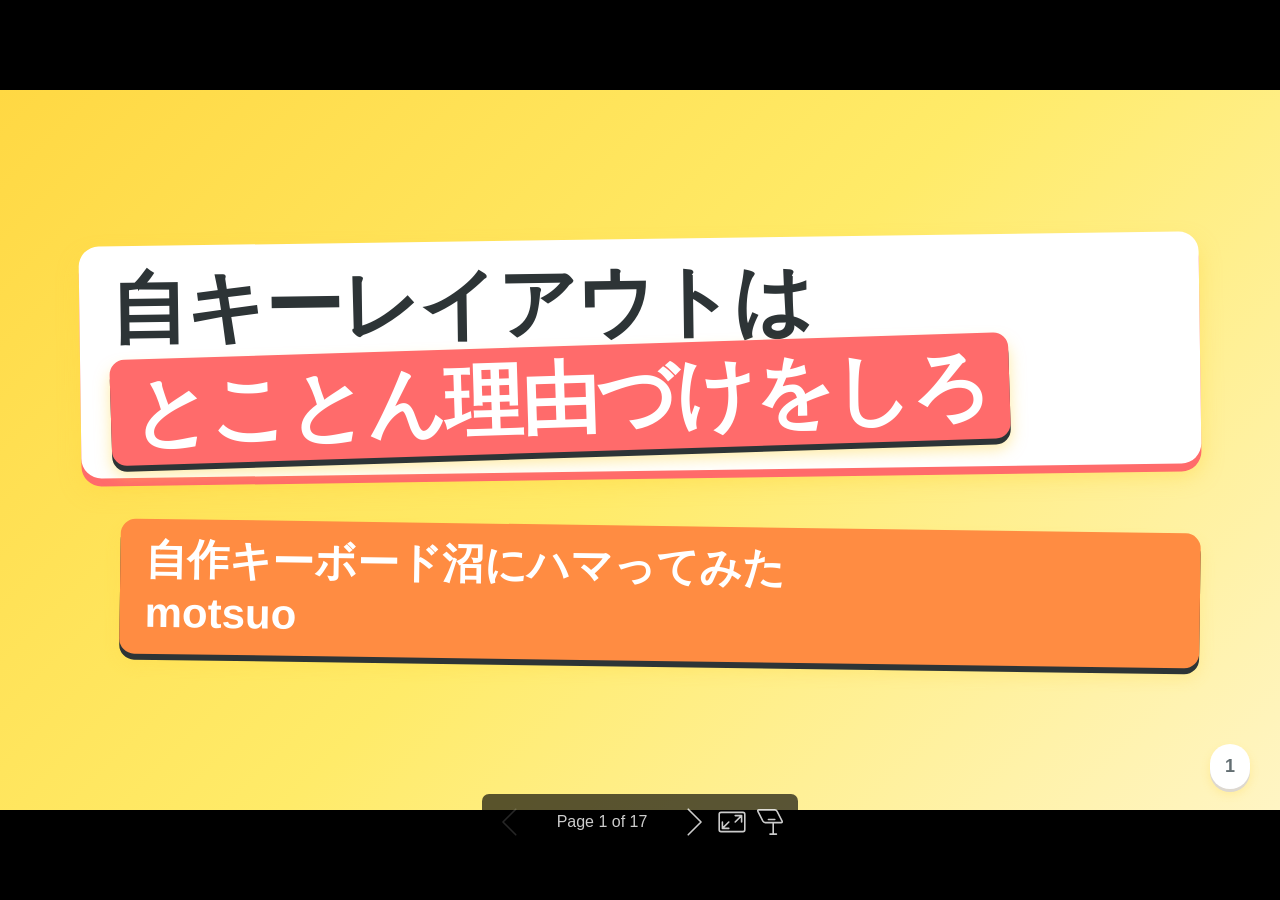
==== src/250806/keyboard.html @ 4c4b286b "Add keyboard presentation with melt transitions - Add keyboard layout presentation with various tran" ====
<!DOCTYPE html><html lang="ja-JP"><head><title>自キーレイアウトは&lt;br/&gt;&lt;span style=&quot;background: var(--color-lego-red); color: white; padding: 10px 20px; border-radius: 15px; box-shadow: 0 6px 0 var(--color-dark), 0 10px 15px var(--shadow-strong); display: inline-block; transform: rotate(-1deg); font-weight: 900;&quot;&gt;とことん理由づけをしろ&lt;/span&gt;</title><meta property="og:title" content="自キーレイアウトは&lt;br/&gt;&lt;span style=&quot;background: var(--color-lego-red); color: white; padding: 10px 20px; border-radius: 15px; box-shadow: 0 6px 0 var(--color-dark), 0 10px 15px var(--shadow-strong); display: inline-block; transform: rotate(-1deg); font-weight: 900;&quot;&gt;とことん理由づけをしろ&lt;/span&gt;"><meta charset="UTF-8"><meta name="viewport" content="width=device-width,height=device-height,initial-scale=1.0"><meta name="apple-mobile-web-app-capable" content="yes"><meta http-equiv="X-UA-Compatible" content="ie=edge"><meta property="og:type" content="website"><meta name="twitter:card" content="summary"><style>@media screen{body[data-bespoke-view=""] .bespoke-marp-parent>.bespoke-marp-osc>button,body[data-bespoke-view=next] .bespoke-marp-parent>.bespoke-marp-osc>button,body[data-bespoke-view=presenter] .bespoke-marp-presenter-container .bespoke-marp-presenter-info-container button,body[data-bespoke-view=presenter] .bespoke-marp-presenter-container .bespoke-marp-presenter-note-container button{appearance:none;background-color:initial;border:0;color:inherit;cursor:pointer;font-size:inherit;opacity:.8;outline:none;padding:0;transition:opacity .2s linear;-webkit-tap-highlight-color:transparent}body[data-bespoke-view=""] .bespoke-marp-parent>.bespoke-marp-osc>button:disabled,body[data-bespoke-view=next] .bespoke-marp-parent>.bespoke-marp-osc>button:disabled,body[data-bespoke-view=presenter] .bespoke-marp-presenter-container .bespoke-marp-presenter-info-container button:disabled,body[data-bespoke-view=presenter] .bespoke-marp-presenter-container .bespoke-marp-presenter-note-container button:disabled{cursor:not-allowed;opacity:.15!important}body[data-bespoke-view=""] .bespoke-marp-parent>.bespoke-marp-osc>button:hover,body[data-bespoke-view=next] .bespoke-marp-parent>.bespoke-marp-osc>button:hover,body[data-bespoke-view=presenter] .bespoke-marp-presenter-container .bespoke-marp-presenter-info-container button:hover,body[data-bespoke-view=presenter] .bespoke-marp-presenter-container .bespoke-marp-presenter-note-container button:hover{opacity:1}body[data-bespoke-view=""] .bespoke-marp-parent>.bespoke-marp-osc>button:hover:active,body[data-bespoke-view=next] .bespoke-marp-parent>.bespoke-marp-osc>button:hover:active,body[data-bespoke-view=presenter] .bespoke-marp-presenter-container .bespoke-marp-presenter-info-container button:hover:active,body[data-bespoke-view=presenter] .bespoke-marp-presenter-container .bespoke-marp-presenter-note-container button:hover:active{opacity:.6}body[data-bespoke-view=""] .bespoke-marp-parent>.bespoke-marp-osc>button:hover:not(:disabled),body[data-bespoke-view=next] .bespoke-marp-parent>.bespoke-marp-osc>button:hover:not(:disabled),body[data-bespoke-view=presenter] .bespoke-marp-presenter-container .bespoke-marp-presenter-info-container button:hover:not(:disabled),body[data-bespoke-view=presenter] .bespoke-marp-presenter-container .bespoke-marp-presenter-note-container button:hover:not(:disabled){transition:none}body[data-bespoke-view=""] .bespoke-marp-parent>.bespoke-marp-osc>button[data-bespoke-marp-osc=prev],body[data-bespoke-view=next] .bespoke-marp-parent>.bespoke-marp-osc>button[data-bespoke-marp-osc=prev],body[data-bespoke-view=presenter] .bespoke-marp-presenter-container .bespoke-marp-presenter-info-container button.bespoke-marp-presenter-info-page-prev{background:#0000 url("[data-uri]") no-repeat 50%;background-size:contain;overflow:hidden;text-indent:100%;white-space:nowrap}body[data-bespoke-view=""] .bespoke-marp-parent>.bespoke-marp-osc>button[data-bespoke-marp-osc=next],body[data-bespoke-view=next] .bespoke-marp-parent>.bespoke-marp-osc>button[data-bespoke-marp-osc=next],body[data-bespoke-view=presenter] .bespoke-marp-presenter-container .bespoke-marp-presenter-info-container button.bespoke-marp-presenter-info-page-next{background:#0000 url("[data-uri]") no-repeat 50%;background-size:contain;overflow:hidden;text-indent:100%;white-space:nowrap}body[data-bespoke-view=""] .bespoke-marp-parent>.bespoke-marp-osc>button[data-bespoke-marp-osc=fullscreen],body[data-bespoke-view=next] .bespoke-marp-parent>.bespoke-marp-osc>button[data-bespoke-marp-osc=fullscreen]{background:#0000 url("[data-uri]") no-repeat 50%;background-size:contain;overflow:hidden;text-indent:100%;white-space:nowrap}body[data-bespoke-view=""] .bespoke-marp-parent>.bespoke-marp-osc>button.exit[data-bespoke-marp-osc=fullscreen],body[data-bespoke-view=next] .bespoke-marp-parent>.bespoke-marp-osc>button.exit[data-bespoke-marp-osc=fullscreen]{background-image:url("[data-uri]")}body[data-bespoke-view=""] .bespoke-marp-parent>.bespoke-marp-osc>button[data-bespoke-marp-osc=presenter],body[data-bespoke-view=next] .bespoke-marp-parent>.bespoke-marp-osc>button[data-bespoke-marp-osc=presenter]{background:#0000 url("[data-uri]") no-repeat 50%;background-size:contain;overflow:hidden;text-indent:100%;white-space:nowrap}body[data-bespoke-view=presenter] .bespoke-marp-presenter-container .bespoke-marp-presenter-note-container button.bespoke-marp-presenter-note-bigger{background:#0000 url("[data-uri]") no-repeat 50%;background-size:contain;overflow:hidden;text-indent:100%;white-space:nowrap}body[data-bespoke-view=presenter] .bespoke-marp-presenter-container .bespoke-marp-presenter-note-container button.bespoke-marp-presenter-note-smaller{background:#0000 url("[data-uri]") no-repeat 50%;background-size:contain;overflow:hidden;text-indent:100%;white-space:nowrap}}@keyframes __bespoke_marp_transition_reduced_outgoing__{0%{opacity:1}to{opacity:0}}@keyframes __bespoke_marp_transition_reduced_incoming__{0%{mix-blend-mode:plus-lighter;opacity:0}to{mix-blend-mode:plus-lighter;opacity:1}}.bespoke-marp-note,.bespoke-marp-osc,.bespoke-progress-parent{display:none;transition:none}@media screen{::view-transition-group(*){animation-duration:var(--marp-bespoke-transition-animation-duration,.5s);animation-timing-function:ease}::view-transition-new(*),::view-transition-old(*){animation-delay:0s;animation-direction:var(--marp-bespoke-transition-animation-direction,normal);animation-duration:var(--marp-bespoke-transition-animation-duration,.5s);animation-fill-mode:both;animation-name:var(--marp-bespoke-transition-animation-name,var(--marp-bespoke-transition-animation-name-fallback,__bespoke_marp_transition_no_animation__));mix-blend-mode:normal}::view-transition-old(*){--marp-bespoke-transition-animation-name-fallback:__bespoke_marp_transition_reduced_outgoing__;animation-timing-function:ease}::view-transition-new(*){--marp-bespoke-transition-animation-name-fallback:__bespoke_marp_transition_reduced_incoming__;animation-timing-function:ease}::view-transition-new(root),::view-transition-old(root){animation-timing-function:linear}::view-transition-new(__bespoke_marp_transition_osc__),::view-transition-old(__bespoke_marp_transition_osc__){animation-duration:0s!important;animation-name:__bespoke_marp_transition_osc__!important}::view-transition-new(__bespoke_marp_transition_osc__){opacity:0!important}.bespoke-marp-transition-warming-up::view-transition-group(*),.bespoke-marp-transition-warming-up::view-transition-new(*),.bespoke-marp-transition-warming-up::view-transition-old(*){animation-play-state:paused!important}body,html{height:100%;margin:0}body{background:#000;overflow:hidden}svg.bespoke-marp-slide{content-visibility:hidden;opacity:0;pointer-events:none;z-index:-1}svg.bespoke-marp-slide:not(.bespoke-marp-active) *{view-transition-name:none!important}svg.bespoke-marp-slide.bespoke-marp-active{content-visibility:visible;opacity:1;pointer-events:auto;z-index:0}svg.bespoke-marp-slide.bespoke-marp-active.bespoke-marp-active-ready *{animation-name:__bespoke_marp__!important}@supports not (content-visibility:hidden){svg.bespoke-marp-slide[data-bespoke-marp-load=hideable]{display:none}svg.bespoke-marp-slide[data-bespoke-marp-load=hideable].bespoke-marp-active{display:block}}}@media screen and (prefers-reduced-motion:reduce){svg.bespoke-marp-slide *{view-transition-name:none!important}}@media screen{[data-bespoke-marp-fragment=inactive]{visibility:hidden}body[data-bespoke-view=""] .bespoke-marp-parent,body[data-bespoke-view=next] .bespoke-marp-parent{inset:0;position:absolute}body[data-bespoke-view=""] .bespoke-marp-parent>.bespoke-marp-osc,body[data-bespoke-view=next] .bespoke-marp-parent>.bespoke-marp-osc{background:#000000a6;border-radius:7px;bottom:50px;color:#fff;contain:paint;display:block;font-family:Helvetica,Arial,sans-serif;font-size:16px;left:50%;line-height:0;opacity:1;padding:12px;position:absolute;touch-action:manipulation;transform:translateX(-50%);transition:opacity .2s linear;-webkit-user-select:none;user-select:none;white-space:nowrap;will-change:transform;z-index:1;view-transition-name:__bespoke_marp_transition_osc__}body[data-bespoke-view=""] .bespoke-marp-parent>.bespoke-marp-osc>*,body[data-bespoke-view=next] .bespoke-marp-parent>.bespoke-marp-osc>*{margin-left:6px}body[data-bespoke-view=""] .bespoke-marp-parent>.bespoke-marp-osc>:first-child,body[data-bespoke-view=next] .bespoke-marp-parent>.bespoke-marp-osc>:first-child{margin-left:0}body[data-bespoke-view=""] .bespoke-marp-parent>.bespoke-marp-osc>span,body[data-bespoke-view=next] .bespoke-marp-parent>.bespoke-marp-osc>span{opacity:.8}body[data-bespoke-view=""] .bespoke-marp-parent>.bespoke-marp-osc>span[data-bespoke-marp-osc=page],body[data-bespoke-view=next] .bespoke-marp-parent>.bespoke-marp-osc>span[data-bespoke-marp-osc=page]{display:inline-block;min-width:140px;text-align:center}body[data-bespoke-view=""] .bespoke-marp-parent>.bespoke-marp-osc>button[data-bespoke-marp-osc=fullscreen],body[data-bespoke-view=""] .bespoke-marp-parent>.bespoke-marp-osc>button[data-bespoke-marp-osc=next],body[data-bespoke-view=""] .bespoke-marp-parent>.bespoke-marp-osc>button[data-bespoke-marp-osc=presenter],body[data-bespoke-view=""] .bespoke-marp-parent>.bespoke-marp-osc>button[data-bespoke-marp-osc=prev],body[data-bespoke-view=next] .bespoke-marp-parent>.bespoke-marp-osc>button[data-bespoke-marp-osc=fullscreen],body[data-bespoke-view=next] .bespoke-marp-parent>.bespoke-marp-osc>button[data-bespoke-marp-osc=next],body[data-bespoke-view=next] .bespoke-marp-parent>.bespoke-marp-osc>button[data-bespoke-marp-osc=presenter],body[data-bespoke-view=next] .bespoke-marp-parent>.bespoke-marp-osc>button[data-bespoke-marp-osc=prev]{height:32px;line-height:32px;width:32px}body[data-bespoke-view=""] .bespoke-marp-parent.bespoke-marp-inactive,body[data-bespoke-view=next] .bespoke-marp-parent.bespoke-marp-inactive{cursor:none}body[data-bespoke-view=""] .bespoke-marp-parent.bespoke-marp-inactive>.bespoke-marp-osc,body[data-bespoke-view=next] .bespoke-marp-parent.bespoke-marp-inactive>.bespoke-marp-osc{opacity:0;pointer-events:none}body[data-bespoke-view=""] svg.bespoke-marp-slide,body[data-bespoke-view=next] svg.bespoke-marp-slide{height:100%;left:0;position:absolute;top:0;width:100%}body[data-bespoke-view=""] .bespoke-progress-parent{background:#222;display:flex;height:5px;width:100%}body[data-bespoke-view=""] .bespoke-progress-parent+.bespoke-marp-parent{top:5px}body[data-bespoke-view=""] .bespoke-progress-parent .bespoke-progress-bar{background:#0288d1;flex:0 0 0;transition:flex-basis .2s cubic-bezier(0,1,1,1)}body[data-bespoke-view=next]{background:#0000}body[data-bespoke-view=presenter]{background:#161616}body[data-bespoke-view=presenter] .bespoke-marp-presenter-container{display:grid;font-family:Helvetica,Arial,sans-serif;grid-template:"current dragbar next" minmax(140px,1fr) "current dragbar note" 2fr "info    dragbar note" 3em;grid-template-columns:minmax(3px,var(--bespoke-marp-presenter-split-ratio,66%)) 0 minmax(3px,1fr);height:100%;left:0;position:absolute;top:0;width:100%}body[data-bespoke-view=presenter] .bespoke-marp-presenter-container .bespoke-marp-parent{grid-area:current;overflow:hidden;position:relative}body[data-bespoke-view=presenter] .bespoke-marp-presenter-container .bespoke-marp-parent svg.bespoke-marp-slide{height:calc(100% - 40px);left:20px;pointer-events:none;position:absolute;top:20px;-webkit-user-select:none;user-select:none;width:calc(100% - 40px)}body[data-bespoke-view=presenter] .bespoke-marp-presenter-container .bespoke-marp-parent svg.bespoke-marp-slide.bespoke-marp-active{filter:drop-shadow(0 3px 10px rgba(0,0,0,.5))}body[data-bespoke-view=presenter] .bespoke-marp-presenter-container .bespoke-marp-presenter-dragbar-container{background:#0288d1;cursor:col-resize;grid-area:dragbar;margin-left:-3px;opacity:0;position:relative;transition:opacity .4s linear .1s;width:6px;z-index:10}body[data-bespoke-view=presenter] .bespoke-marp-presenter-container .bespoke-marp-presenter-dragbar-container:hover{opacity:1}body[data-bespoke-view=presenter] .bespoke-marp-presenter-container .bespoke-marp-presenter-dragbar-container.active{opacity:1;transition-delay:0s}body[data-bespoke-view=presenter] .bespoke-marp-presenter-container .bespoke-marp-presenter-next-container{background:#222;cursor:pointer;display:none;grid-area:next;overflow:hidden;position:relative}body[data-bespoke-view=presenter] .bespoke-marp-presenter-container .bespoke-marp-presenter-next-container.active{display:block}body[data-bespoke-view=presenter] .bespoke-marp-presenter-container .bespoke-marp-presenter-next-container iframe.bespoke-marp-presenter-next{background:#0000;border:0;display:block;filter:drop-shadow(0 3px 10px rgba(0,0,0,.5));height:calc(100% - 40px);left:20px;pointer-events:none;position:absolute;top:20px;-webkit-user-select:none;user-select:none;width:calc(100% - 40px)}body[data-bespoke-view=presenter] .bespoke-marp-presenter-container .bespoke-marp-presenter-note-container{background:#222;color:#eee;grid-area:note;position:relative;z-index:1}body[data-bespoke-view=presenter] .bespoke-marp-presenter-container .bespoke-marp-presenter-note-container button{height:1.5em;line-height:1.5em;width:1.5em}body[data-bespoke-view=presenter] .bespoke-marp-presenter-container .bespoke-marp-presenter-note-container .bespoke-marp-presenter-note-wrapper{display:block;inset:0;position:absolute}body[data-bespoke-view=presenter] .bespoke-marp-presenter-container .bespoke-marp-presenter-note-container .bespoke-marp-presenter-note-buttons{background:#000000a6;border-radius:4px;bottom:0;display:flex;gap:4px;margin:12px;opacity:0;padding:6px;pointer-events:none;position:absolute;right:0;transition:opacity .2s linear}body[data-bespoke-view=presenter] .bespoke-marp-presenter-container .bespoke-marp-presenter-note-container .bespoke-marp-presenter-note-buttons:focus-within,body[data-bespoke-view=presenter] .bespoke-marp-presenter-container .bespoke-marp-presenter-note-container .bespoke-marp-presenter-note-wrapper:focus-within+.bespoke-marp-presenter-note-buttons,body[data-bespoke-view=presenter] .bespoke-marp-presenter-container .bespoke-marp-presenter-note-container:hover .bespoke-marp-presenter-note-buttons{opacity:1;pointer-events:auto}body[data-bespoke-view=presenter] .bespoke-marp-presenter-container .bespoke-marp-presenter-note-container .bespoke-marp-note{box-sizing:border-box;font-size:calc(1.1em*var(--bespoke-marp-note-font-scale, 1));height:calc(100% - 40px);margin:20px;overflow:auto;padding-right:3px;white-space:pre-wrap;width:calc(100% - 40px);word-wrap:break-word;scrollbar-color:#eeeeee80 #0000;scrollbar-width:thin}body[data-bespoke-view=presenter] .bespoke-marp-presenter-container .bespoke-marp-presenter-note-container .bespoke-marp-note::-webkit-scrollbar{width:6px}body[data-bespoke-view=presenter] .bespoke-marp-presenter-container .bespoke-marp-presenter-note-container .bespoke-marp-note::-webkit-scrollbar-track{background:#0000}body[data-bespoke-view=presenter] .bespoke-marp-presenter-container .bespoke-marp-presenter-note-container .bespoke-marp-note::-webkit-scrollbar-thumb{background:#eeeeee80;border-radius:6px}body[data-bespoke-view=presenter] .bespoke-marp-presenter-container .bespoke-marp-presenter-note-container .bespoke-marp-note:empty{pointer-events:none}body[data-bespoke-view=presenter] .bespoke-marp-presenter-container .bespoke-marp-presenter-note-container .bespoke-marp-note.active{display:block}body[data-bespoke-view=presenter] .bespoke-marp-presenter-container .bespoke-marp-presenter-note-container .bespoke-marp-note p:first-child{margin-top:0}body[data-bespoke-view=presenter] .bespoke-marp-presenter-container .bespoke-marp-presenter-note-container .bespoke-marp-note p:last-child{margin-bottom:0}body[data-bespoke-view=presenter] .bespoke-marp-presenter-container .bespoke-marp-presenter-info-container{align-items:center;box-sizing:border-box;color:#eee;display:flex;flex-wrap:nowrap;grid-area:info;justify-content:center;overflow:hidden;padding:0 10px}body[data-bespoke-view=presenter] .bespoke-marp-presenter-container .bespoke-marp-presenter-info-container .bespoke-marp-presenter-info-page,body[data-bespoke-view=presenter] .bespoke-marp-presenter-container .bespoke-marp-presenter-info-container .bespoke-marp-presenter-info-time,body[data-bespoke-view=presenter] .bespoke-marp-presenter-container .bespoke-marp-presenter-info-container .bespoke-marp-presenter-info-timer{box-sizing:border-box;display:block;padding:0 10px;white-space:nowrap;width:100%}body[data-bespoke-view=presenter] .bespoke-marp-presenter-container .bespoke-marp-presenter-info-container button{height:1.5em;line-height:1.5em;width:1.5em}body[data-bespoke-view=presenter] .bespoke-marp-presenter-container .bespoke-marp-presenter-info-container .bespoke-marp-presenter-info-page{order:2;text-align:center}body[data-bespoke-view=presenter] .bespoke-marp-presenter-container .bespoke-marp-presenter-info-container .bespoke-marp-presenter-info-page .bespoke-marp-presenter-info-page-text{display:inline-block;min-width:120px;text-align:center}body[data-bespoke-view=presenter] .bespoke-marp-presenter-container .bespoke-marp-presenter-info-container .bespoke-marp-presenter-info-time{color:#999;order:1;text-align:left}body[data-bespoke-view=presenter] .bespoke-marp-presenter-container .bespoke-marp-presenter-info-container .bespoke-marp-presenter-info-timer{color:#999;order:3;text-align:right}body[data-bespoke-view=presenter] .bespoke-marp-presenter-container .bespoke-marp-presenter-info-container .bespoke-marp-presenter-info-timer:hover{cursor:pointer}}@media print{.bespoke-marp-presenter-info-container,.bespoke-marp-presenter-next-container,.bespoke-marp-presenter-note-container{display:none}}</style><style>@keyframes marp-incoming-transition-__builtin__melt{0%{clip-path:polygon(100% -50%,0 -50%,0 0,1.56% -.29%,3.13% -1.22%,4.69% -2.51%,6.25% -3.65%,7.81% -4.44%,9.38% -4.94%,10.94% -5.19%,12.5% -5.28%,12.5% -5.28%,14.06% -5.19%,15.63% -4.92%,17.19% -4.31%,18.75% -3.22%,20.31% -1.78%,21.88% -.67%,23.44% -.14%,25% 0,25% 0,26.56% -.32%,28.13% -1.4%,29.69% -3.46%,31.25% -6.39%,32.81% -9.32%,34.38% -11.38%,35.94% -12.46%,37.5% -12.78%,37.5% -12.78%,39.06% -12.47%,40.63% -11.5%,42.19% -9.76%,43.75% -7.32%,45.31% -4.53%,46.88% -2.07%,48.44% -.5%,50% 0,50% 0,51.56% -.67%,53.13% -3.18%,54.69% -7.19%,56.25% -10.49%,57.81% -12.53%,59.38% -13.69%,60.94% -14.28%,62.5% -14.44%,62.5% -14.44%,64.06% -14.28%,65.63% -13.69%,67.19% -12.51%,68.75% -10.43%,70.31% -7.04%,71.88% -3.03%,73.44% -.61%,75% 0,75% 0,76.56% -.14%,78.13% -.62%,79.69% -1.42%,81.25% -2.28%,82.81% -2.93%,84.38% -3.33%,85.94% -3.56%,87.5% -3.61%,87.5% -3.61%,89.06% -3.56%,90.63% -3.37%,92.19% -3.06%,93.75% -2.61%,95.31% -2.01%,96.88% -1.29%,98.44% -.51%,100% 0);opacity:.8}30%{animation-timing-function:ease-out;opacity:1}to{clip-path:polygon(100% -50%,0 -50%,0 100%,1.56% 104.1%,3.13% 117.13%,4.69% 135.17%,6.25% 151.1%,7.81% 162.29%,9.38% 169.21%,10.94% 172.82%,12.5% 173.89%,12.5% 173.89%,14.06% 173.05%,15.63% 170.01%,17.19% 163.62%,18.75% 152.2%,20.31% 136.8%,21.88% 125.05%,23.44% 119.5%,25% 118.06%,25% 118.06%,26.56% 118.32%,28.13% 119.24%,29.69% 120.99%,31.25% 123.47%,32.81% 125.95%,34.38% 127.7%,35.94% 128.62%,37.5% 128.89%,37.5% 128.89%,39.06% 128.31%,40.63% 126.43%,42.19% 123.07%,43.75% 118.33%,45.31% 112.93%,46.88% 108.16%,48.44% 105.14%,50% 104.17%,50% 104.17%,51.56% 106.55%,53.13% 115.67%,54.69% 130.19%,56.25% 142.09%,57.81% 149.48%,59.38% 153.69%,60.94% 155.79%,62.5% 156.39%,62.5% 156.39%,64.06% 156.07%,65.63% 154.98%,67.19% 152.75%,68.75% 148.82%,70.31% 142.45%,71.88% 134.87%,73.44% 130.33%,75% 129.17%,75% 129.17%,76.56% 133.7%,78.13% 149.12%,79.69% 174.71%,81.25% 202.03%,82.81% 222.99%,84.38% 236.17%,85.94% 243%,87.5% 245%,87.5% 245%,89.06% 242.66%,90.63% 235.41%,92.19% 222.89%,93.75% 204.82%,95.31% 181.05%,96.88% 152.08%,98.44% 120.6%,100% 100%)}}@keyframes marp-incoming-transition-backward-__builtin__melt{0%{clip-path:polygon(100% 150%,0 150%,0 100%,1.56% 100.29%,3.13% 101.22%,4.69% 102.51%,6.25% 103.65%,7.81% 104.44%,9.38% 104.94%,10.94% 105.19%,12.5% 105.28%,12.5% 105.28%,14.06% 105.19%,15.63% 104.92%,17.19% 104.31%,18.75% 103.22%,20.31% 101.78%,21.88% 100.67%,23.44% 100.14%,25% 100%,25% 100%,26.56% 100.32%,28.13% 101.4%,29.69% 103.46%,31.25% 106.39%,32.81% 109.32%,34.38% 111.38%,35.94% 112.46%,37.5% 112.78%,37.5% 112.78%,39.06% 112.47%,40.63% 111.5%,42.19% 109.76%,43.75% 107.32%,45.31% 104.53%,46.88% 102.07%,48.44% 100.5%,50% 100%,50% 100%,51.56% 100.67%,53.13% 103.18%,54.69% 107.19%,56.25% 110.49%,57.81% 112.53%,59.38% 113.69%,60.94% 114.28%,62.5% 114.44%,62.5% 114.44%,64.06% 114.28%,65.63% 113.69%,67.19% 112.51%,68.75% 110.43%,70.31% 107.04%,71.88% 103.03%,73.44% 100.61%,75% 100%,75% 100%,76.56% 100.14%,78.13% 100.63%,79.69% 101.42%,81.25% 102.28%,82.81% 102.93%,84.38% 103.33%,85.94% 103.56%,87.5% 103.61%,87.5% 103.61%,89.06% 103.56%,90.63% 103.38%,92.19% 103.06%,93.75% 102.61%,95.31% 102.01%,96.88% 101.29%,98.44% 100.51%,100% 100%);opacity:.8}30%{animation-timing-function:ease-out;opacity:1}to{clip-path:polygon(100% 150%,0 150%,0 0,1.56% -4.1%,3.13% -17.13%,4.69% -35.17%,6.25% -51.1%,7.81% -62.29%,9.38% -69.21%,10.94% -72.82%,12.5% -73.89%,12.5% -73.89%,14.06% -73.05%,15.63% -70.01%,17.19% -63.62%,18.75% -52.2%,20.31% -36.8%,21.88% -25.05%,23.44% -19.5%,25% -18.06%,25% -18.06%,26.56% -18.32%,28.13% -19.24%,29.69% -20.99%,31.25% -23.47%,32.81% -25.95%,34.38% -27.7%,35.94% -28.62%,37.5% -28.89%,37.5% -28.89%,39.06% -28.31%,40.63% -26.43%,42.19% -23.07%,43.75% -18.33%,45.31% -12.93%,46.88% -8.16%,48.44% -5.14%,50% -4.17%,50% -4.17%,51.56% -6.55%,53.13% -15.67%,54.69% -30.19%,56.25% -42.09%,57.81% -49.48%,59.38% -53.69%,60.94% -55.79%,62.5% -56.39%,62.5% -56.39%,64.06% -56.07%,65.63% -54.98%,67.19% -52.75%,68.75% -48.82%,70.31% -42.45%,71.88% -34.87%,73.44% -30.33%,75% -29.17%,75% -29.17%,76.56% -33.7%,78.13% -49.12%,79.69% -74.71%,81.25% -102.03%,82.81% -122.99%,84.38% -136.17%,85.94% -143%,87.5% -145%,87.5% -145%,89.06% -142.66%,90.63% -135.41%,92.19% -122.89%,93.75% -104.82%,95.31% -81.05%,96.88% -52.08%,98.44% -20.6%,100% 0)}}@keyframes marp-outgoing-transition-__builtin__fade{0%{opacity:1}to{opacity:0}}@keyframes marp-incoming-transition-__builtin__fade{0%{mix-blend-mode:plus-lighter;opacity:0}to{mix-blend-mode:plus-lighter;opacity:1}}@keyframes marp-incoming-transition-__builtin__slide{0%{animation-timing-function:ease-in-out;transform:translateX(calc(var(--marp-transition-direction, 1)*100vw))}}@keyframes marp-outgoing-transition-__builtin__slide{0%{animation-timing-function:ease-in-out;transform:translateX(0)}to{transform:translateX(calc(var(--marp-transition-direction, 1)*-100vw))}}@keyframes marp-incoming-transition-__builtin__zoom{0%{animation-timing-function:ease-out;opacity:0;transform:scale(0)}}@keyframes marp-incoming-transition-backward-__builtin__zoom{0%{z-index:-1}to{z-index:-1}}@keyframes marp-outgoing-transition-backward-__builtin__zoom{0%{animation-timing-function:ease-in;transform:none}to{opacity:0;transform:scale(0)}}@keyframes marp-incoming-transition-__builtin__explode{0%{z-index:-1}to{z-index:-1}}@keyframes marp-outgoing-transition-__builtin__explode{0%{animation-timing-function:ease-out}to{opacity:0;transform:scale(1.2)}}@keyframes marp-incoming-transition-backward-__builtin__explode{0%{animation-timing-function:ease-out;opacity:0;transform:scale(1.2)}}@keyframes marp-outgoing-transition-backward-__builtin__explode{}@keyframes marp-incoming-transition-__builtin__wipe{0%{mask-image:linear-gradient(90deg,#0000 100vw,#000 110vw,#000);mask-position:left top;mask-size:210vw 100vh}to{mask-image:linear-gradient(90deg,#0000 100vw,#000 110vw,#000);mask-position:right top;mask-size:210vw 100vh}}@keyframes marp-incoming-transition-backward-__builtin__wipe{0%{mask-image:linear-gradient(270deg,#0000 100vw,#000 110vw,#000);mask-position:right top;mask-size:210vw 100vh}to{mask-image:linear-gradient(270deg,#0000 100vw,#000 110vw,#000);mask-position:left top;mask-size:210vw 100vh}}</style><style>div#\:\$p > svg > foreignObject > section{width:1280px;height:720px;box-sizing:border-box;overflow:hidden;position:relative;scroll-snap-align:center center;-webkit-text-size-adjust:100%;text-size-adjust:100%}div#\:\$p > svg > foreignObject > section::after{bottom:0;content:attr(data-marpit-pagination);padding:inherit;pointer-events:none;position:absolute;right:0}div#\:\$p > svg > foreignObject > section:not([data-marpit-pagination])::after{display:none}div#\:\$p > svg > foreignObject > section :is(h1, marp-h1){font-size:2em;margin-block:0.67em}div#\:\$p > svg > foreignObject > section video::-webkit-media-controls{will-change:transform}@page {size:1280px 720px;margin:0}@media print{html, body{background-color:#fff;margin:0;page-break-inside:avoid;break-inside:avoid-page}div#\:\$p > svg > foreignObject > section{page-break-before:always;break-before:page}div#\:\$p > svg > foreignObject > section, div#\:\$p > svg > foreignObject > section *{-webkit-print-color-adjust:exact!important;animation-delay:0s!important;animation-duration:0s!important;color-adjust:exact!important;print-color-adjust:exact!important;transition:none!important}div#\:\$p > svg[data-marpit-svg]{display:block;height:100vh;width:100vw}}/*!
 * Marp default theme.
 *
 * @theme default
 * @author Yuki Hattori
 *
 * @auto-scaling true
 * @size 16:9 1280px 720px
 * @size 4:3 960px 720px
 */div#\:\$p > svg > foreignObject > section{--base-size-4:calc(var(--marpit-root-font-size, 1rem) * 0.25);--base-size-8:calc(var(--marpit-root-font-size, 1rem) * 0.5);--base-size-16:calc(var(--marpit-root-font-size, 1rem) * 1);--base-size-24:calc(var(--marpit-root-font-size, 1rem) * 1.5);--base-size-40:calc(var(--marpit-root-font-size, 1rem) * 2.5);--base-text-weight-normal:400;--base-text-weight-medium:500;--base-text-weight-semibold:600;--fontStack-monospace:ui-monospace, SFMono-Regular, SF Mono, Menlo, Consolas, Liberation Mono, monospace;--fgColor-accent:Highlight;}div#\:\$p > svg > foreignObject > section [data-theme=light],div#\:\$p > svg > foreignObject > section{color-scheme:light;--focus-outlineColor:#0969da;--fgColor-default:#1f2328;--fgColor-muted:#59636e;--fgColor-accent:#0969da;--fgColor-success:#1a7f37;--fgColor-attention:#9a6700;--fgColor-danger:#d1242f;--fgColor-done:#8250df;--bgColor-default:#fff;--bgColor-muted:#f6f8fa;--bgColor-neutral-muted:#818b981f;--bgColor-attention-muted:#fff8c5;--borderColor-default:#d1d9e0;--borderColor-muted:#d1d9e0b3;--borderColor-neutral-muted:#d1d9e0b3;--borderColor-accent-emphasis:#0969da;--borderColor-success-emphasis:#1a7f37;--borderColor-attention-emphasis:#9a6700;--borderColor-danger-emphasis:#cf222e;--borderColor-done-emphasis:#8250df;--color-prettylights-syntax-comment:#59636e;--color-prettylights-syntax-constant:#0550ae;--color-prettylights-syntax-constant-other-reference-link:#0a3069;--color-prettylights-syntax-entity:#6639ba;--color-prettylights-syntax-storage-modifier-import:#1f2328;--color-prettylights-syntax-entity-tag:#0550ae;--color-prettylights-syntax-keyword:#cf222e;--color-prettylights-syntax-string:#0a3069;--color-prettylights-syntax-variable:#953800;--color-prettylights-syntax-brackethighlighter-unmatched:#82071e;--color-prettylights-syntax-brackethighlighter-angle:#59636e;--color-prettylights-syntax-invalid-illegal-text:#f6f8fa;--color-prettylights-syntax-invalid-illegal-bg:#82071e;--color-prettylights-syntax-carriage-return-text:#f6f8fa;--color-prettylights-syntax-carriage-return-bg:#cf222e;--color-prettylights-syntax-string-regexp:#116329;--color-prettylights-syntax-markup-list:#3b2300;--color-prettylights-syntax-markup-heading:#0550ae;--color-prettylights-syntax-markup-italic:#1f2328;--color-prettylights-syntax-markup-bold:#1f2328;--color-prettylights-syntax-markup-deleted-text:#82071e;--color-prettylights-syntax-markup-deleted-bg:#ffebe9;--color-prettylights-syntax-markup-inserted-text:#116329;--color-prettylights-syntax-markup-inserted-bg:#dafbe1;--color-prettylights-syntax-markup-changed-text:#953800;--color-prettylights-syntax-markup-changed-bg:#ffd8b5;--color-prettylights-syntax-markup-ignored-text:#d1d9e0;--color-prettylights-syntax-markup-ignored-bg:#0550ae;--color-prettylights-syntax-meta-diff-range:#8250df;--color-prettylights-syntax-sublimelinter-gutter-mark:#818b98;}div#\:\$p > svg > foreignObject > section [data-theme=dark],div#\:\$p > svg > foreignObject > section:where(.invert){color-scheme:dark;--focus-outlineColor:#1f6feb;--fgColor-default:#f0f6fc;--fgColor-muted:#9198a1;--fgColor-accent:#4493f8;--fgColor-success:#3fb950;--fgColor-attention:#d29922;--fgColor-danger:#f85149;--fgColor-done:#ab7df8;--bgColor-default:#0d1117;--bgColor-muted:#151b23;--bgColor-neutral-muted:#656c7633;--bgColor-attention-muted:#bb800926;--borderColor-default:#3d444d;--borderColor-muted:#3d444db3;--borderColor-neutral-muted:#3d444db3;--borderColor-accent-emphasis:#1f6feb;--borderColor-success-emphasis:#238636;--borderColor-attention-emphasis:#9e6a03;--borderColor-danger-emphasis:#da3633;--borderColor-done-emphasis:#8957e5;--color-prettylights-syntax-comment:#9198a1;--color-prettylights-syntax-constant:#79c0ff;--color-prettylights-syntax-constant-other-reference-link:#a5d6ff;--color-prettylights-syntax-entity:#d2a8ff;--color-prettylights-syntax-storage-modifier-import:#f0f6fc;--color-prettylights-syntax-entity-tag:#7ee787;--color-prettylights-syntax-keyword:#ff7b72;--color-prettylights-syntax-string:#a5d6ff;--color-prettylights-syntax-variable:#ffa657;--color-prettylights-syntax-brackethighlighter-unmatched:#f85149;--color-prettylights-syntax-brackethighlighter-angle:#9198a1;--color-prettylights-syntax-invalid-illegal-text:#f0f6fc;--color-prettylights-syntax-invalid-illegal-bg:#8e1519;--color-prettylights-syntax-carriage-return-text:#f0f6fc;--color-prettylights-syntax-carriage-return-bg:#b62324;--color-prettylights-syntax-string-regexp:#7ee787;--color-prettylights-syntax-markup-list:#f2cc60;--color-prettylights-syntax-markup-heading:#1f6feb;--color-prettylights-syntax-markup-italic:#f0f6fc;--color-prettylights-syntax-markup-bold:#f0f6fc;--color-prettylights-syntax-markup-deleted-text:#ffdcd7;--color-prettylights-syntax-markup-deleted-bg:#67060c;--color-prettylights-syntax-markup-inserted-text:#aff5b4;--color-prettylights-syntax-markup-inserted-bg:#033a16;--color-prettylights-syntax-markup-changed-text:#ffdfb6;--color-prettylights-syntax-markup-changed-bg:#5a1e02;--color-prettylights-syntax-markup-ignored-text:#f0f6fc;--color-prettylights-syntax-markup-ignored-bg:#1158c7;--color-prettylights-syntax-meta-diff-range:#d2a8ff;--color-prettylights-syntax-sublimelinter-gutter-mark:#3d444d;}div#\:\$p > svg > foreignObject > section{-ms-text-size-adjust:100%;-webkit-text-size-adjust:100%;background-color:var(--bgColor-default);color:var(--fgColor-default);font-family:-apple-system,BlinkMacSystemFont,Segoe UI,Noto Sans,Helvetica,Arial,sans-serif,Apple Color Emoji,Segoe UI Emoji;font-size:16px;line-height:1.5;margin:0;word-wrap:break-word}div#\:\$p > svg > foreignObject > section{--marpit-root-font-size:16px;}div#\:\$p > svg > foreignObject > section :is(h1, marp-h1):hover .anchor .octicon-link:before,div#\:\$p > svg > foreignObject > section :is(h2, marp-h2):hover .anchor .octicon-link:before,div#\:\$p > svg > foreignObject > section :is(h3, marp-h3):hover .anchor .octicon-link:before,div#\:\$p > svg > foreignObject > section :is(h4, marp-h4):hover .anchor .octicon-link:before,div#\:\$p > svg > foreignObject > section :is(h5, marp-h5):hover .anchor .octicon-link:before,div#\:\$p > svg > foreignObject > section :is(h6, marp-h6):hover .anchor .octicon-link:before{background-color:currentColor;content:" ";display:inline-block;height:16px;-webkit-mask-image:url('data:image/svg+xml;charset=utf-8,<svg xmlns="http://www.w3.org/2000/svg" aria-hidden="true" viewBox="0 0 16 16"><path fill-rule="evenodd" d="M7.775 3.275a.75.75 0 0 0 1.06 1.06l1.25-1.25a2 2 0 1 1 2.83 2.83l-2.5 2.5a2 2 0 0 1-2.83 0 .75.75 0 0 0-1.06 1.06 3.5 3.5 0 0 0 4.95 0l2.5-2.5a3.5 3.5 0 0 0-4.95-4.95zm-4.69 9.64a2 2 0 0 1 0-2.83l2.5-2.5a2 2 0 0 1 2.83 0 .75.75 0 0 0 1.06-1.06 3.5 3.5 0 0 0-4.95 0l-2.5 2.5a3.5 3.5 0 0 0 4.95 4.95l1.25-1.25a.75.75 0 0 0-1.06-1.06l-1.25 1.25a2 2 0 0 1-2.83 0"/></svg>');mask-image:url('data:image/svg+xml;charset=utf-8,<svg xmlns="http://www.w3.org/2000/svg" aria-hidden="true" viewBox="0 0 16 16"><path fill-rule="evenodd" d="M7.775 3.275a.75.75 0 0 0 1.06 1.06l1.25-1.25a2 2 0 1 1 2.83 2.83l-2.5 2.5a2 2 0 0 1-2.83 0 .75.75 0 0 0-1.06 1.06 3.5 3.5 0 0 0 4.95 0l2.5-2.5a3.5 3.5 0 0 0-4.95-4.95zm-4.69 9.64a2 2 0 0 1 0-2.83l2.5-2.5a2 2 0 0 1 2.83 0 .75.75 0 0 0 1.06-1.06 3.5 3.5 0 0 0-4.95 0l-2.5 2.5a3.5 3.5 0 0 0 4.95 4.95l1.25-1.25a.75.75 0 0 0-1.06-1.06l-1.25 1.25a2 2 0 0 1-2.83 0"/></svg>');width:16px}div#\:\$p > svg > foreignObject > section details,div#\:\$p > svg > foreignObject > section figcaption,div#\:\$p > svg > foreignObject > section figure{display:block}div#\:\$p > svg > foreignObject > section summary{display:list-item}div#\:\$p > svg > foreignObject > section [hidden]{display:none!important}div#\:\$p > svg > foreignObject > section a{background-color:transparent;color:var(--fgColor-accent);text-decoration:none}div#\:\$p > svg > foreignObject > section abbr[title]{border-bottom:none;-webkit-text-decoration:underline dotted;text-decoration:underline dotted}div#\:\$p > svg > foreignObject > section b,div#\:\$p > svg > foreignObject > section strong{font-weight:var(--base-text-weight-semibold, 600)}div#\:\$p > svg > foreignObject > section dfn{font-style:italic}div#\:\$p > svg > foreignObject > section :is(h1, marp-h1){border-bottom:1px solid var(--borderColor-muted);font-size:2em;font-weight:var(--base-text-weight-semibold, 600);margin:.67em 0;padding-bottom:.3em}div#\:\$p > svg > foreignObject > section mark{background-color:var(--bgColor-attention-muted);color:var(--fgColor-default)}div#\:\$p > svg > foreignObject > section small{font-size:90%}div#\:\$p > svg > foreignObject > section sub,div#\:\$p > svg > foreignObject > section sup{font-size:75%;line-height:0;position:relative;vertical-align:baseline}div#\:\$p > svg > foreignObject > section sub{bottom:-.25em}div#\:\$p > svg > foreignObject > section sup{top:-.5em}div#\:\$p > svg > foreignObject > section img{border-style:none;box-sizing:content-box;max-width:100%}div#\:\$p > svg > foreignObject > section code,div#\:\$p > svg > foreignObject > section kbd,div#\:\$p > svg > foreignObject > section :is(pre, marp-pre),div#\:\$p > svg > foreignObject > section samp{font-family:monospace;font-size:1em}div#\:\$p > svg > foreignObject > section figure{margin:1em var(--base-size-40)}div#\:\$p > svg > foreignObject > section hr{background:transparent;background-color:var(--borderColor-default);border:0;box-sizing:content-box;height:.25em;margin:var(--base-size-24) 0;overflow:hidden;padding:0}div#\:\$p > svg > foreignObject > section input{font:inherit;font-family:inherit;font-size:inherit;line-height:inherit;margin:0;overflow:visible}div#\:\$p > svg > foreignObject > section [type=button],div#\:\$p > svg > foreignObject > section [type=reset],div#\:\$p > svg > foreignObject > section [type=submit]{-webkit-appearance:button;-moz-appearance:button;appearance:button}div#\:\$p > svg > foreignObject > section [type=checkbox],div#\:\$p > svg > foreignObject > section [type=radio]{box-sizing:border-box;padding:0}div#\:\$p > svg > foreignObject > section [type=number]::-webkit-inner-spin-button,div#\:\$p > svg > foreignObject > section [type=number]::-webkit-outer-spin-button{height:auto}div#\:\$p > svg > foreignObject > section [type=search]::-webkit-search-cancel-button,div#\:\$p > svg > foreignObject > section [type=search]::-webkit-search-decoration{-webkit-appearance:none;appearance:none}div#\:\$p > svg > foreignObject > section ::-webkit-input-placeholder{color:inherit;opacity:.54}div#\:\$p > svg > foreignObject > section ::-webkit-file-upload-button{-webkit-appearance:button;appearance:button;font:inherit}div#\:\$p > svg > foreignObject > section a:hover{text-decoration:underline}div#\:\$p > svg > foreignObject > section ::-moz-placeholder{color:var(--fgColor-muted);opacity:1}div#\:\$p > svg > foreignObject > section ::placeholder{color:var(--fgColor-muted);opacity:1}div#\:\$p > svg > foreignObject > section hr:after,div#\:\$p > svg > foreignObject > section hr:before{content:"";display:table}div#\:\$p > svg > foreignObject > section hr:after{clear:both}div#\:\$p > svg > foreignObject > section table{border-collapse:collapse;border-spacing:0;display:block;font-variant:tabular-nums;max-width:100%;overflow:auto;width:-moz-max-content;width:max-content}div#\:\$p > svg > foreignObject > section td,div#\:\$p > svg > foreignObject > section th{padding:0}div#\:\$p > svg > foreignObject > section details summary{cursor:pointer}div#\:\$p > svg > foreignObject > section [role=button]:focus,div#\:\$p > svg > foreignObject > section a:focus,div#\:\$p > svg > foreignObject > section input[type=checkbox]:focus,div#\:\$p > svg > foreignObject > section input[type=radio]:focus{box-shadow:none;outline:2px solid var(--focus-outlineColor);outline-offset:-2px}div#\:\$p > svg > foreignObject > section [role=button]:focus:not(:focus-visible),div#\:\$p > svg > foreignObject > section a:focus:not(:focus-visible),div#\:\$p > svg > foreignObject > section input[type=checkbox]:focus:not(:focus-visible),div#\:\$p > svg > foreignObject > section input[type=radio]:focus:not(:focus-visible){outline:1px solid transparent}div#\:\$p > svg > foreignObject > section [role=button]:focus-visible,div#\:\$p > svg > foreignObject > section a:focus-visible,div#\:\$p > svg > foreignObject > section input[type=checkbox]:focus-visible,div#\:\$p > svg > foreignObject > section input[type=radio]:focus-visible{box-shadow:none;outline:2px solid var(--focus-outlineColor);outline-offset:-2px}div#\:\$p > svg > foreignObject > section a:not([class]):focus,div#\:\$p > svg > foreignObject > section a:not([class]):focus-visible,div#\:\$p > svg > foreignObject > section input[type=checkbox]:focus,div#\:\$p > svg > foreignObject > section input[type=checkbox]:focus-visible,div#\:\$p > svg > foreignObject > section input[type=radio]:focus,div#\:\$p > svg > foreignObject > section input[type=radio]:focus-visible{outline-offset:0}div#\:\$p > svg > foreignObject > section kbd{background-color:var(--bgColor-muted);border-bottom-color:var(--borderColor-neutral-muted);border:1px solid var(--borderColor-neutral-muted);border-radius:6px;box-shadow:inset 0 -1px 0 var(--borderColor-neutral-muted);color:var(--fgColor-default);display:inline-block;font:11px var(--fontStack-monospace, ui-monospace, SFMono-Regular, SF Mono, Menlo, Consolas, Liberation Mono, monospace);line-height:10px;padding:var(--base-size-4);vertical-align:middle}div#\:\$p > svg > foreignObject > section :is(h1, marp-h1),div#\:\$p > svg > foreignObject > section :is(h2, marp-h2),div#\:\$p > svg > foreignObject > section :is(h3, marp-h3),div#\:\$p > svg > foreignObject > section :is(h4, marp-h4),div#\:\$p > svg > foreignObject > section :is(h5, marp-h5),div#\:\$p > svg > foreignObject > section :is(h6, marp-h6){font-weight:var(--base-text-weight-semibold, 600);line-height:1.25;margin-bottom:var(--base-size-16);margin-top:var(--base-size-24)}div#\:\$p > svg > foreignObject > section :is(h2, marp-h2){border-bottom:1px solid var(--borderColor-muted);font-size:1.5em;padding-bottom:.3em}div#\:\$p > svg > foreignObject > section :is(h2, marp-h2),div#\:\$p > svg > foreignObject > section :is(h3, marp-h3){font-weight:var(--base-text-weight-semibold, 600)}div#\:\$p > svg > foreignObject > section :is(h3, marp-h3){font-size:1.25em}div#\:\$p > svg > foreignObject > section :is(h4, marp-h4){font-size:1em}div#\:\$p > svg > foreignObject > section :is(h4, marp-h4),div#\:\$p > svg > foreignObject > section :is(h5, marp-h5){font-weight:var(--base-text-weight-semibold, 600)}div#\:\$p > svg > foreignObject > section :is(h5, marp-h5){font-size:.875em}div#\:\$p > svg > foreignObject > section :is(h6, marp-h6){color:var(--fgColor-muted);font-size:.85em;font-weight:var(--base-text-weight-semibold, 600)}div#\:\$p > svg > foreignObject > section p{margin-bottom:10px;margin-top:0}div#\:\$p > svg > foreignObject > section blockquote{border-left:.25em solid var(--borderColor-default);color:var(--fgColor-muted);margin:0;padding:0 1em}div#\:\$p > svg > foreignObject > section ol,div#\:\$p > svg > foreignObject > section ul{margin-bottom:0;margin-top:0;padding-left:2em}div#\:\$p > svg > foreignObject > section ol ol,div#\:\$p > svg > foreignObject > section ul ol{list-style-type:lower-roman}div#\:\$p > svg > foreignObject > section ol ol ol,div#\:\$p > svg > foreignObject > section ol ul ol,div#\:\$p > svg > foreignObject > section ul ol ol,div#\:\$p > svg > foreignObject > section ul ul ol{list-style-type:lower-alpha}div#\:\$p > svg > foreignObject > section dd{margin-left:0}div#\:\$p > svg > foreignObject > section code,div#\:\$p > svg > foreignObject > section :is(pre, marp-pre),div#\:\$p > svg > foreignObject > section samp,div#\:\$p > svg > foreignObject > section tt{font-family:var(--fontStack-monospace, ui-monospace, SFMono-Regular, SF Mono, Menlo, Consolas, Liberation Mono, monospace);font-size:12px}div#\:\$p > svg > foreignObject > section :is(pre, marp-pre){margin-bottom:0;margin-top:0;word-wrap:normal}div#\:\$p > svg > foreignObject > section .octicon{display:inline-block;overflow:visible!important;vertical-align:text-bottom;fill:currentColor}div#\:\$p > svg > foreignObject > section input::-webkit-inner-spin-button,div#\:\$p > svg > foreignObject > section input::-webkit-outer-spin-button{-webkit-appearance:none;appearance:none;margin:0}div#\:\$p > svg > foreignObject > section .mr-2{margin-right:var(--base-size-8, 8px)!important}div#\:\$p > svg > foreignObject > section:after,div#\:\$p > svg > foreignObject > section:before{display:table}div#\:\$p > svg > foreignObject > section:after{clear:both}div#\:\$p > svg > foreignObject > section>:first-child{margin-top:0!important}div#\:\$p > svg > foreignObject > section>:last-child{margin-bottom:0!important}div#\:\$p > svg > foreignObject > section a:not([href]){color:inherit;text-decoration:none}div#\:\$p > svg > foreignObject > section .absent{color:var(--fgColor-danger)}div#\:\$p > svg > foreignObject > section .anchor{float:left;line-height:1;margin-left:-20px;padding-right:var(--base-size-4)}div#\:\$p > svg > foreignObject > section .anchor:focus{outline:none}div#\:\$p > svg > foreignObject > section blockquote,div#\:\$p > svg > foreignObject > section details,div#\:\$p > svg > foreignObject > section dl,div#\:\$p > svg > foreignObject > section ol,div#\:\$p > svg > foreignObject > section p,div#\:\$p > svg > foreignObject > section :is(pre, marp-pre),div#\:\$p > svg > foreignObject > section table,div#\:\$p > svg > foreignObject > section ul{margin-bottom:var(--base-size-16);margin-top:0}div#\:\$p > svg > foreignObject > section blockquote>:first-child{margin-top:0}div#\:\$p > svg > foreignObject > section blockquote>:last-child{margin-bottom:0}div#\:\$p > svg > foreignObject > section :is(h1, marp-h1) .octicon-link,div#\:\$p > svg > foreignObject > section :is(h2, marp-h2) .octicon-link,div#\:\$p > svg > foreignObject > section :is(h3, marp-h3) .octicon-link,div#\:\$p > svg > foreignObject > section :is(h4, marp-h4) .octicon-link,div#\:\$p > svg > foreignObject > section :is(h5, marp-h5) .octicon-link,div#\:\$p > svg > foreignObject > section :is(h6, marp-h6) .octicon-link{color:var(--fgColor-default);vertical-align:middle;visibility:hidden}div#\:\$p > svg > foreignObject > section :is(h1, marp-h1):hover .anchor,div#\:\$p > svg > foreignObject > section :is(h2, marp-h2):hover .anchor,div#\:\$p > svg > foreignObject > section :is(h3, marp-h3):hover .anchor,div#\:\$p > svg > foreignObject > section :is(h4, marp-h4):hover .anchor,div#\:\$p > svg > foreignObject > section :is(h5, marp-h5):hover .anchor,div#\:\$p > svg > foreignObject > section :is(h6, marp-h6):hover .anchor{text-decoration:none}div#\:\$p > svg > foreignObject > section :is(h1, marp-h1):hover .anchor .octicon-link,div#\:\$p > svg > foreignObject > section :is(h2, marp-h2):hover .anchor .octicon-link,div#\:\$p > svg > foreignObject > section :is(h3, marp-h3):hover .anchor .octicon-link,div#\:\$p > svg > foreignObject > section :is(h4, marp-h4):hover .anchor .octicon-link,div#\:\$p > svg > foreignObject > section :is(h5, marp-h5):hover .anchor .octicon-link,div#\:\$p > svg > foreignObject > section :is(h6, marp-h6):hover .anchor .octicon-link{visibility:visible}div#\:\$p > svg > foreignObject > section :is(h1, marp-h1) code,div#\:\$p > svg > foreignObject > section :is(h1, marp-h1) tt,div#\:\$p > svg > foreignObject > section :is(h2, marp-h2) code,div#\:\$p > svg > foreignObject > section :is(h2, marp-h2) tt,div#\:\$p > svg > foreignObject > section :is(h3, marp-h3) code,div#\:\$p > svg > foreignObject > section :is(h3, marp-h3) tt,div#\:\$p > svg > foreignObject > section :is(h4, marp-h4) code,div#\:\$p > svg > foreignObject > section :is(h4, marp-h4) tt,div#\:\$p > svg > foreignObject > section :is(h5, marp-h5) code,div#\:\$p > svg > foreignObject > section :is(h5, marp-h5) tt,div#\:\$p > svg > foreignObject > section :is(h6, marp-h6) code,div#\:\$p > svg > foreignObject > section :is(h6, marp-h6) tt{font-size:inherit;padding:0 .2em}div#\:\$p > svg > foreignObject > section summary :is(h1, marp-h1),div#\:\$p > svg > foreignObject > section summary :is(h2, marp-h2),div#\:\$p > svg > foreignObject > section summary :is(h3, marp-h3),div#\:\$p > svg > foreignObject > section summary :is(h4, marp-h4),div#\:\$p > svg > foreignObject > section summary :is(h5, marp-h5),div#\:\$p > svg > foreignObject > section summary :is(h6, marp-h6){display:inline-block}div#\:\$p > svg > foreignObject > section summary :is(h1, marp-h1) .anchor,div#\:\$p > svg > foreignObject > section summary :is(h2, marp-h2) .anchor,div#\:\$p > svg > foreignObject > section summary :is(h3, marp-h3) .anchor,div#\:\$p > svg > foreignObject > section summary :is(h4, marp-h4) .anchor,div#\:\$p > svg > foreignObject > section summary :is(h5, marp-h5) .anchor,div#\:\$p > svg > foreignObject > section summary :is(h6, marp-h6) .anchor{margin-left:-40px}div#\:\$p > svg > foreignObject > section summary :is(h1, marp-h1),div#\:\$p > svg > foreignObject > section summary :is(h2, marp-h2){border-bottom:0;padding-bottom:0}div#\:\$p > svg > foreignObject > section ol.no-list,div#\:\$p > svg > foreignObject > section ul.no-list{list-style-type:none;padding:0}div#\:\$p > svg > foreignObject > section ol[type="a s"]{list-style-type:lower-alpha}div#\:\$p > svg > foreignObject > section ol[type="A s"]{list-style-type:upper-alpha}div#\:\$p > svg > foreignObject > section ol[type="i s"]{list-style-type:lower-roman}div#\:\$p > svg > foreignObject > section ol[type="I s"]{list-style-type:upper-roman}div#\:\$p > svg > foreignObject > section div>ol:not([type]),div#\:\$p > svg > foreignObject > section ol[type="1"]{list-style-type:decimal}div#\:\$p > svg > foreignObject > section ol ol,div#\:\$p > svg > foreignObject > section ol ul,div#\:\$p > svg > foreignObject > section ul ol,div#\:\$p > svg > foreignObject > section ul ul{margin-bottom:0;margin-top:0}div#\:\$p > svg > foreignObject > section li>p{margin-top:var(--base-size-16)}div#\:\$p > svg > foreignObject > section li+li{margin-top:.25em}div#\:\$p > svg > foreignObject > section dl{padding:0}div#\:\$p > svg > foreignObject > section dl dt{font-size:1em;font-style:italic;font-weight:var(--base-text-weight-semibold, 600);margin-top:var(--base-size-16);padding:0}div#\:\$p > svg > foreignObject > section dl dd{margin-bottom:var(--base-size-16);padding:0 var(--base-size-16)}div#\:\$p > svg > foreignObject > section table th{font-weight:var(--base-text-weight-semibold, 600)}div#\:\$p > svg > foreignObject > section table td,div#\:\$p > svg > foreignObject > section table th{border:1px solid var(--borderColor-default);padding:6px 13px}div#\:\$p > svg > foreignObject > section table td>:last-child{margin-bottom:0}div#\:\$p > svg > foreignObject > section table tr{background-color:var(--bgColor-default);border-top:1px solid var(--borderColor-muted)}div#\:\$p > svg > foreignObject > section table tr:nth-child(2n){background-color:var(--bgColor-muted)}div#\:\$p > svg > foreignObject > section table img{background-color:transparent}div#\:\$p > svg > foreignObject > section img[align=right]{padding-left:20px}div#\:\$p > svg > foreignObject > section img[align=left]{padding-right:20px}div#\:\$p > svg > foreignObject > section .emoji{background-color:transparent;max-width:none;vertical-align:text-top}div#\:\$p > svg > foreignObject > section :is(span, marp-span).frame,div#\:\$p > svg > foreignObject > section :is(span, marp-span).frame>:is(span, marp-span){display:block;overflow:hidden}div#\:\$p > svg > foreignObject > section :is(span, marp-span).frame>:is(span, marp-span){border:1px solid var(--borderColor-default);float:left;margin:13px 0 0;padding:7px;width:auto}div#\:\$p > svg > foreignObject > section :is(span, marp-span).frame :is(span, marp-span) img{display:block;float:left}div#\:\$p > svg > foreignObject > section :is(span, marp-span).frame :is(span, marp-span) :is(span, marp-span){clear:both;color:var(--fgColor-default);display:block;padding:5px 0 0}div#\:\$p > svg > foreignObject > section :is(span, marp-span).align-center{clear:both;display:block;overflow:hidden}div#\:\$p > svg > foreignObject > section :is(span, marp-span).align-center>:is(span, marp-span){display:block;margin:13px auto 0;overflow:hidden;text-align:center}div#\:\$p > svg > foreignObject > section :is(span, marp-span).align-center :is(span, marp-span) img{margin:0 auto;text-align:center}div#\:\$p > svg > foreignObject > section :is(span, marp-span).align-right{clear:both;display:block;overflow:hidden}div#\:\$p > svg > foreignObject > section :is(span, marp-span).align-right>:is(span, marp-span){display:block;margin:13px 0 0;overflow:hidden;text-align:right}div#\:\$p > svg > foreignObject > section :is(span, marp-span).align-right :is(span, marp-span) img{margin:0;text-align:right}div#\:\$p > svg > foreignObject > section :is(span, marp-span).float-left{display:block;float:left;margin-right:13px;overflow:hidden}div#\:\$p > svg > foreignObject > section :is(span, marp-span).float-left :is(span, marp-span){margin:13px 0 0}div#\:\$p > svg > foreignObject > section :is(span, marp-span).float-right{display:block;float:right;margin-left:13px;overflow:hidden}div#\:\$p > svg > foreignObject > section :is(span, marp-span).float-right>:is(span, marp-span){display:block;margin:13px auto 0;overflow:hidden;text-align:right}div#\:\$p > svg > foreignObject > section code,div#\:\$p > svg > foreignObject > section tt{background-color:var(--bgColor-neutral-muted);border-radius:6px;font-size:85%;margin:0;padding:.2em .4em;white-space:break-spaces}div#\:\$p > svg > foreignObject > section code br,div#\:\$p > svg > foreignObject > section tt br{display:none}div#\:\$p > svg > foreignObject > section del code{text-decoration:inherit}div#\:\$p > svg > foreignObject > section samp{font-size:85%}div#\:\$p > svg > foreignObject > section :is(pre, marp-pre) code{font-size:100%}div#\:\$p > svg > foreignObject > section :is(pre, marp-pre)>code{background:transparent;border:0;margin:0;padding:0;white-space:pre;word-break:normal}div#\:\$p > svg > foreignObject > section .highlight{margin-bottom:var(--base-size-16)}div#\:\$p > svg > foreignObject > section .highlight :is(pre, marp-pre){margin-bottom:0;word-break:normal}div#\:\$p > svg > foreignObject > section :is(pre, marp-pre){background-color:var(--bgColor-muted);border-radius:6px;color:var(--fgColor-default);font-size:85%;line-height:1.45;overflow:auto;padding:var(--base-size-16)}div#\:\$p > svg > foreignObject > section :is(pre, marp-pre) code,div#\:\$p > svg > foreignObject > section :is(pre, marp-pre) tt{display:inline;line-height:inherit;margin:0;max-width:auto;overflow:visible;padding:0;word-wrap:normal;background-color:transparent;border:0}div#\:\$p > svg > foreignObject > section .csv-data td,div#\:\$p > svg > foreignObject > section .csv-data th{font-size:12px;line-height:1;overflow:hidden;padding:5px;text-align:left;white-space:nowrap}div#\:\$p > svg > foreignObject > section .csv-data .blob-num{background:var(--bgColor-default);border:0;padding:10px var(--base-size-8) 9px;text-align:right}div#\:\$p > svg > foreignObject > section .csv-data tr{border-top:0}div#\:\$p > svg > foreignObject > section .csv-data th{background:var(--bgColor-muted);border-top:0;font-weight:var(--base-text-weight-semibold, 600)}div#\:\$p > svg > foreignObject > section [data-footnote-ref]:before{content:"["}div#\:\$p > svg > foreignObject > section [data-footnote-ref]:after{content:"]"}div#\:\$p > svg > foreignObject > section .footnotes{border-top:1px solid var(--borderColor-default);color:var(--fgColor-muted);font-size:12px}div#\:\$p > svg > foreignObject > section div#\:\$p > svg > foreignObject > section section.footnotes{--marpit-root-font-size:12px;}div#\:\$p > svg > foreignObject > section .footnotes ol,div#\:\$p > svg > foreignObject > section .footnotes ol ul{padding-left:var(--base-size-16)}div#\:\$p > svg > foreignObject > section .footnotes ol ul{display:inline-block;margin-top:var(--base-size-16)}div#\:\$p > svg > foreignObject > section .footnotes li{position:relative}div#\:\$p > svg > foreignObject > section .footnotes li:target:before{border:2px solid var(--borderColor-accent-emphasis);border-radius:6px;bottom:calc(var(--base-size-8)*-1);content:"";left:calc(var(--base-size-24)*-1);pointer-events:none;position:absolute;right:calc(var(--base-size-8)*-1);top:calc(var(--base-size-8)*-1)}div#\:\$p > svg > foreignObject > section .footnotes li:target{color:var(--fgColor-default)}div#\:\$p > svg > foreignObject > section .footnotes .data-footnote-backref g-emoji{font-family:monospace}div#\:\$p > svg > foreignObject > section body:has(:modal){padding-right:var(--dialog-scrollgutter)!important}div#\:\$p > svg > foreignObject > section .pl-c{color:var(--color-prettylights-syntax-comment)}div#\:\$p > svg > foreignObject > section .pl-c1,div#\:\$p > svg > foreignObject > section .pl-s .pl-v{color:var(--color-prettylights-syntax-constant)}div#\:\$p > svg > foreignObject > section .pl-e,div#\:\$p > svg > foreignObject > section .pl-en{color:var(--color-prettylights-syntax-entity)}div#\:\$p > svg > foreignObject > section .pl-s .pl-s1,div#\:\$p > svg > foreignObject > section .pl-smi{color:var(--color-prettylights-syntax-storage-modifier-import)}div#\:\$p > svg > foreignObject > section .pl-ent{color:var(--color-prettylights-syntax-entity-tag)}div#\:\$p > svg > foreignObject > section .pl-k{color:var(--color-prettylights-syntax-keyword)}div#\:\$p > svg > foreignObject > section .pl-pds,div#\:\$p > svg > foreignObject > section .pl-s,div#\:\$p > svg > foreignObject > section .pl-s .pl-pse .pl-s1,div#\:\$p > svg > foreignObject > section .pl-sr,div#\:\$p > svg > foreignObject > section .pl-sr .pl-cce,div#\:\$p > svg > foreignObject > section .pl-sr .pl-sra,div#\:\$p > svg > foreignObject > section .pl-sr .pl-sre{color:var(--color-prettylights-syntax-string)}div#\:\$p > svg > foreignObject > section .pl-smw,div#\:\$p > svg > foreignObject > section .pl-v{color:var(--color-prettylights-syntax-variable)}div#\:\$p > svg > foreignObject > section .pl-bu{color:var(--color-prettylights-syntax-brackethighlighter-unmatched)}div#\:\$p > svg > foreignObject > section .pl-ii{background-color:var(--color-prettylights-syntax-invalid-illegal-bg);color:var(--color-prettylights-syntax-invalid-illegal-text)}div#\:\$p > svg > foreignObject > section .pl-c2{background-color:var(--color-prettylights-syntax-carriage-return-bg);color:var(--color-prettylights-syntax-carriage-return-text)}div#\:\$p > svg > foreignObject > section .pl-sr .pl-cce{color:var(--color-prettylights-syntax-string-regexp);font-weight:700}div#\:\$p > svg > foreignObject > section .pl-ml{color:var(--color-prettylights-syntax-markup-list)}div#\:\$p > svg > foreignObject > section .pl-mh,div#\:\$p > svg > foreignObject > section .pl-mh .pl-en,div#\:\$p > svg > foreignObject > section .pl-ms{color:var(--color-prettylights-syntax-markup-heading);font-weight:700}div#\:\$p > svg > foreignObject > section .pl-mi{color:var(--color-prettylights-syntax-markup-italic);font-style:italic}div#\:\$p > svg > foreignObject > section .pl-mb{color:var(--color-prettylights-syntax-markup-bold);font-weight:700}div#\:\$p > svg > foreignObject > section .pl-md{background-color:var(--color-prettylights-syntax-markup-deleted-bg);color:var(--color-prettylights-syntax-markup-deleted-text)}div#\:\$p > svg > foreignObject > section .pl-mi1{background-color:var(--color-prettylights-syntax-markup-inserted-bg);color:var(--color-prettylights-syntax-markup-inserted-text)}div#\:\$p > svg > foreignObject > section .pl-mc{background-color:var(--color-prettylights-syntax-markup-changed-bg);color:var(--color-prettylights-syntax-markup-changed-text)}div#\:\$p > svg > foreignObject > section .pl-mi2{background-color:var(--color-prettylights-syntax-markup-ignored-bg);color:var(--color-prettylights-syntax-markup-ignored-text)}div#\:\$p > svg > foreignObject > section .pl-mdr{color:var(--color-prettylights-syntax-meta-diff-range);font-weight:700}div#\:\$p > svg > foreignObject > section .pl-ba{color:var(--color-prettylights-syntax-brackethighlighter-angle)}div#\:\$p > svg > foreignObject > section .pl-sg{color:var(--color-prettylights-syntax-sublimelinter-gutter-mark)}div#\:\$p > svg > foreignObject > section .pl-corl{color:var(--color-prettylights-syntax-constant-other-reference-link);text-decoration:underline}div#\:\$p > svg > foreignObject > section [role=button]:focus:not(:focus-visible),div#\:\$p > svg > foreignObject > section [role=tabpanel][tabindex="0"]:focus:not(:focus-visible),div#\:\$p > svg > foreignObject > section a:focus:not(:focus-visible),div#\:\$p > svg > foreignObject > section button:focus:not(:focus-visible),div#\:\$p > svg > foreignObject > section summary:focus:not(:focus-visible){box-shadow:none;outline:none}div#\:\$p > svg > foreignObject > section [tabindex="0"]:focus:not(:focus-visible),div#\:\$p > svg > foreignObject > section details-dialog:focus:not(:focus-visible){outline:none}div#\:\$p > svg > foreignObject > section g-emoji{display:inline-block;font-family:Apple Color Emoji,Segoe UI Emoji,Segoe UI Symbol;font-size:1em;font-style:normal!important;font-weight:var(--base-text-weight-normal, 400);line-height:1;min-width:1ch;vertical-align:-.075em}div#\:\$p > svg > foreignObject > section g-emoji img{height:1em;width:1em}div#\:\$p > svg > foreignObject > section .task-list-item{list-style-type:none}div#\:\$p > svg > foreignObject > section .task-list-item label{font-weight:var(--base-text-weight-normal, 400)}div#\:\$p > svg > foreignObject > section .task-list-item.enabled label{cursor:pointer}div#\:\$p > svg > foreignObject > section .task-list-item+.task-list-item{margin-top:var(--base-size-4)}div#\:\$p > svg > foreignObject > section .task-list-item .handle{display:none}div#\:\$p > svg > foreignObject > section .task-list-item-checkbox{margin:0 .2em .25em -1.4em;vertical-align:middle}div#\:\$p > svg > foreignObject > section ul:dir(rtl) .task-list-item-checkbox{margin:0 -1.6em .25em .2em}div#\:\$p > svg > foreignObject > section ol:dir(rtl) .task-list-item-checkbox{margin:0 -1.6em .25em .2em}div#\:\$p > svg > foreignObject > section .contains-task-list:focus-within .task-list-item-convert-container,div#\:\$p > svg > foreignObject > section .contains-task-list:hover .task-list-item-convert-container{display:block;height:24px;overflow:visible;width:auto;clip:auto}div#\:\$p > svg > foreignObject > section ::-webkit-calendar-picker-indicator{filter:invert(50%)}div#\:\$p > svg > foreignObject > section .markdown-alert{border-left:.25em solid var(--borderColor-default);color:inherit;margin-bottom:var(--base-size-16);padding:var(--base-size-8) var(--base-size-16)}div#\:\$p > svg > foreignObject > section .markdown-alert>:first-child{margin-top:0}div#\:\$p > svg > foreignObject > section .markdown-alert>:last-child{margin-bottom:0}div#\:\$p > svg > foreignObject > section .markdown-alert .markdown-alert-title{align-items:center;display:flex;font-weight:var(--base-text-weight-medium, 500);line-height:1}div#\:\$p > svg > foreignObject > section .markdown-alert.markdown-alert-note{border-left-color:var(--borderColor-accent-emphasis)}div#\:\$p > svg > foreignObject > section .markdown-alert.markdown-alert-note .markdown-alert-title{color:var(--fgColor-accent)}div#\:\$p > svg > foreignObject > section .markdown-alert.markdown-alert-important{border-left-color:var(--borderColor-done-emphasis)}div#\:\$p > svg > foreignObject > section .markdown-alert.markdown-alert-important .markdown-alert-title{color:var(--fgColor-done)}div#\:\$p > svg > foreignObject > section .markdown-alert.markdown-alert-warning{border-left-color:var(--borderColor-attention-emphasis)}div#\:\$p > svg > foreignObject > section .markdown-alert.markdown-alert-warning .markdown-alert-title{color:var(--fgColor-attention)}div#\:\$p > svg > foreignObject > section .markdown-alert.markdown-alert-tip{border-left-color:var(--borderColor-success-emphasis)}div#\:\$p > svg > foreignObject > section .markdown-alert.markdown-alert-tip .markdown-alert-title{color:var(--fgColor-success)}div#\:\$p > svg > foreignObject > section .markdown-alert.markdown-alert-caution{border-left-color:var(--borderColor-danger-emphasis)}div#\:\$p > svg > foreignObject > section .markdown-alert.markdown-alert-caution .markdown-alert-title{color:var(--fgColor-danger)}div#\:\$p > svg > foreignObject > section>:first-child>.heading-element:first-child{margin-top:0!important}div#\:\$p > svg > foreignObject > section .highlight :is(pre, marp-pre):has(+.zeroclipboard-container){min-height:52px}div#\:\$p > svg > foreignObject > section :is(h1, marp-h1){color:var(--h1-color);font-size:1.6em}div#\:\$p > svg > foreignObject > section :is(h1, marp-h1),div#\:\$p > svg > foreignObject > section :is(h2, marp-h2){border-bottom:none}div#\:\$p > svg > foreignObject > section :is(h2, marp-h2){font-size:1.3em}div#\:\$p > svg > foreignObject > section :is(h3, marp-h3){font-size:1.1em}div#\:\$p > svg > foreignObject > section :is(h4, marp-h4){font-size:1.05em}div#\:\$p > svg > foreignObject > section :is(h5, marp-h5){font-size:1em}div#\:\$p > svg > foreignObject > section :is(h6, marp-h6){font-size:.9em}div#\:\$p > svg > foreignObject > section :is(h1, marp-h1) strong,div#\:\$p > svg > foreignObject > section :is(h2, marp-h2) strong,div#\:\$p > svg > foreignObject > section :is(h3, marp-h3) strong,div#\:\$p > svg > foreignObject > section :is(h4, marp-h4) strong,div#\:\$p > svg > foreignObject > section :is(h5, marp-h5) strong,div#\:\$p > svg > foreignObject > section :is(h6, marp-h6) strong{color:var(--heading-strong-color);font-weight:inherit}div#\:\$p > svg > foreignObject > section :is(h1, marp-h1)::part(auto-scaling),div#\:\$p > svg > foreignObject > section :is(h2, marp-h2)::part(auto-scaling),div#\:\$p > svg > foreignObject > section :is(h3, marp-h3)::part(auto-scaling),div#\:\$p > svg > foreignObject > section :is(h4, marp-h4)::part(auto-scaling),div#\:\$p > svg > foreignObject > section :is(h5, marp-h5)::part(auto-scaling),div#\:\$p > svg > foreignObject > section :is(h6, marp-h6)::part(auto-scaling){max-height:563px}div#\:\$p > svg > foreignObject > section hr{height:0;padding-top:.25em}div#\:\$p > svg > foreignObject > section img{background-color:transparent}div#\:\$p > svg > foreignObject > section :is(pre, marp-pre){border:1px solid var(--borderColor-default);line-height:1.15;overflow:visible}div#\:\$p > svg > foreignObject > section :is(pre, marp-pre)::part(auto-scaling){max-height:529px}div#\:\$p > svg > foreignObject > section :is(pre, marp-pre) :where(.hljs){color:var(--color-prettylights-syntax-storage-modifier-import)}div#\:\$p > svg > foreignObject > section :is(pre, marp-pre) :where(.hljs-doctag),div#\:\$p > svg > foreignObject > section :is(pre, marp-pre) :where(.hljs-keyword),div#\:\$p > svg > foreignObject > section :is(pre, marp-pre) :where(.hljs-meta .hljs-keyword),div#\:\$p > svg > foreignObject > section :is(pre, marp-pre) :where(.hljs-template-tag),div#\:\$p > svg > foreignObject > section :is(pre, marp-pre) :where(.hljs-template-variable),div#\:\$p > svg > foreignObject > section :is(pre, marp-pre) :where(.hljs-type),div#\:\$p > svg > foreignObject > section :is(pre, marp-pre) :where(.hljs-variable.language_){color:var(--color-prettylights-syntax-keyword)}div#\:\$p > svg > foreignObject > section :is(pre, marp-pre) :where(.hljs-title),div#\:\$p > svg > foreignObject > section :is(pre, marp-pre) :where(.hljs-title.class_),div#\:\$p > svg > foreignObject > section :is(pre, marp-pre) :where(.hljs-title.class_.inherited__),div#\:\$p > svg > foreignObject > section :is(pre, marp-pre) :where(.hljs-title.function_){color:var(--color-prettylights-syntax-entity)}div#\:\$p > svg > foreignObject > section :is(pre, marp-pre) :where(.hljs-attr),div#\:\$p > svg > foreignObject > section :is(pre, marp-pre) :where(.hljs-attribute),div#\:\$p > svg > foreignObject > section :is(pre, marp-pre) :where(.hljs-literal),div#\:\$p > svg > foreignObject > section :is(pre, marp-pre) :where(.hljs-meta),div#\:\$p > svg > foreignObject > section :is(pre, marp-pre) :where(.hljs-number),div#\:\$p > svg > foreignObject > section :is(pre, marp-pre) :where(.hljs-operator),div#\:\$p > svg > foreignObject > section :is(pre, marp-pre) :where(.hljs-selector-attr),div#\:\$p > svg > foreignObject > section :is(pre, marp-pre) :where(.hljs-selector-class),div#\:\$p > svg > foreignObject > section :is(pre, marp-pre) :where(.hljs-selector-id),div#\:\$p > svg > foreignObject > section :is(pre, marp-pre) :where(.hljs-variable){color:var(--color-prettylights-syntax-constant)}div#\:\$p > svg > foreignObject > section :is(pre, marp-pre) :where(.hljs-meta .hljs-string),div#\:\$p > svg > foreignObject > section :is(pre, marp-pre) :where(.hljs-regexp),div#\:\$p > svg > foreignObject > section :is(pre, marp-pre) :where(.hljs-string){color:var(--color-prettylights-syntax-string)}div#\:\$p > svg > foreignObject > section :is(pre, marp-pre) :where(.hljs-built_in),div#\:\$p > svg > foreignObject > section :is(pre, marp-pre) :where(.hljs-symbol){color:var(--color-prettylights-syntax-variable)}div#\:\$p > svg > foreignObject > section :is(pre, marp-pre) :where(.hljs-code),div#\:\$p > svg > foreignObject > section :is(pre, marp-pre) :where(.hljs-comment),div#\:\$p > svg > foreignObject > section :is(pre, marp-pre) :where(.hljs-formula){color:var(--color-prettylights-syntax-comment)}div#\:\$p > svg > foreignObject > section :is(pre, marp-pre) :where(.hljs-name),div#\:\$p > svg > foreignObject > section :is(pre, marp-pre) :where(.hljs-quote),div#\:\$p > svg > foreignObject > section :is(pre, marp-pre) :where(.hljs-selector-pseudo),div#\:\$p > svg > foreignObject > section :is(pre, marp-pre) :where(.hljs-selector-tag){color:var(--color-prettylights-syntax-entity-tag)}div#\:\$p > svg > foreignObject > section :is(pre, marp-pre) :where(.hljs-subst){color:var(--color-prettylights-syntax-storage-modifier-import)}div#\:\$p > svg > foreignObject > section :is(pre, marp-pre) :where(.hljs-section){color:var(--color-prettylights-syntax-markup-heading);font-weight:700}div#\:\$p > svg > foreignObject > section :is(pre, marp-pre) :where(.hljs-bullet){color:var(--color-prettylights-syntax-markup-list)}div#\:\$p > svg > foreignObject > section :is(pre, marp-pre) :where(.hljs-emphasis){color:var(--color-prettylights-syntax-markup-italic);font-style:italic}div#\:\$p > svg > foreignObject > section :is(pre, marp-pre) :where(.hljs-strong){color:var(--color-prettylights-syntax-markup-bold);font-weight:700}div#\:\$p > svg > foreignObject > section :is(pre, marp-pre) :where(.hljs-addition){background-color:var(--color-prettylights-syntax-markup-inserted-bg);color:var(--color-prettylights-syntax-markup-inserted-text)}div#\:\$p > svg > foreignObject > section :is(pre, marp-pre) :where(.hljs-deletion){background-color:var(--color-prettylights-syntax-markup-deleted-bg);color:var(--color-prettylights-syntax-markup-deleted-text)}div#\:\$p > svg > foreignObject > section footer,div#\:\$p > svg > foreignObject > section header{color:var(--header-footer-color);font-size:18px;left:30px;margin:0;position:absolute}div#\:\$p > svg > foreignObject > section header{top:21px}div#\:\$p > svg > foreignObject > section footer{bottom:21px}div#\:\$p > svg > foreignObject > section{--h1-color:#246;--header-footer-color:hsla(0,0%,40%,.75);--heading-strong-color:#48c;--paginate-color:#777;--base-size-4:4px;--base-size-8:8px;--base-size-16:16px;--base-size-24:24px;--base-size-40:40px;align-items:stretch;display:block;flex-flow:column nowrap;font-size:29px;height:720px;padding:78.5px;place-content:safe center center;width:1280px}div#\:\$p > svg > foreignObject > section{--marpit-root-font-size:29px;}div#\:\$p > svg > foreignObject > section:where(.invert){--h1-color:#cee7ff;--header-footer-color:hsla(0,0%,60%,.75);--heading-strong-color:#7bf;--paginate-color:#999;}div#\:\$p > svg > foreignObject > section>:last-child,div#\:\$p > svg > foreignObject > section[data-footer]>:nth-last-child(2){margin-bottom:0}div#\:\$p > svg > foreignObject > section>:first-child,div#\:\$p > svg > foreignObject > section>header:first-child+*{margin-top:0}div#\:\$p > svg > foreignObject > section:after{bottom:21px;color:var(--paginate-color);font-size:24px;padding:0;position:absolute;right:30px}div#\:\$p > svg > foreignObject > section:after{--marpit-root-font-size:24px;}div#\:\$p > svg > foreignObject > section[data-color] :is(h1, marp-h1),div#\:\$p > svg > foreignObject > section[data-color] :is(h2, marp-h2),div#\:\$p > svg > foreignObject > section[data-color] :is(h3, marp-h3),div#\:\$p > svg > foreignObject > section[data-color] :is(h4, marp-h4),div#\:\$p > svg > foreignObject > section[data-color] :is(h5, marp-h5),div#\:\$p > svg > foreignObject > section[data-color] :is(h6, marp-h6){color:currentcolor}div#\:\$p > svg > foreignObject > :where(section){container-type:size}div#\:\$p > svg > foreignObject > section img[data-marp-twemoji]{background:transparent;height:1em;margin:0 .05em 0 .1em;vertical-align:-.1em;width:1em}div#\:\$p > svg > foreignObject > :where(section):not([\20 root]){--color-primary-yellow: #ffd843;--color-light-yellow: #fff5c4;--color-warm-yellow: #ffeb69;--color-bright-yellow: #ffe033;--color-lego-red: #ff6b6b;--color-lego-blue: #4ecdc4;--color-lego-purple: #c7a8ff;--color-lego-orange: #ffa94d;--color-accent-orange: #ff8c42;--color-white: #ffffff;--color-cream: #fffef7;--color-soft-gray: #f8f9fa;--color-dark: #2d3436;--color-medium: #636e72;--color-light: #ddd8d0;--color-gray-300: #adb2b8;--shadow-soft: rgba(255, 216, 67, 0.3);--shadow-strong: rgba(255, 216, 67, 0.5);}div#\:\$p > svg > foreignObject > section{background:linear-gradient( 135deg, var(--color-light-yellow) 0%, var(--color-cream) 50%, var(--color-white) 100% );color:var(--color-dark);font-family:"Comic Sans MS", "Hiragino Sans", "ヒラギノ角ゴシック", sans-serif;font-size:28px;line-height:1.6;padding:60px;position:relative;overflow:hidden}div#\:\$p > svg > foreignObject > section{--marpit-root-font-size: 28px;}div#\:\$p > svg > foreignObject > section::before{content:"";position:absolute;top:0;left:0;right:0;bottom:0;background-image:radial-gradient(circle at 20px 20px, var(--color-warm-yellow) 3px, transparent 3px), radial-gradient(circle at 60px 60px, var(--color-lego-orange) 2px, transparent 2px), radial-gradient(circle at 100px 20px, var(--color-accent-orange) 2px, transparent 2px);background-size:80px 80px, 120px 120px, 100px 100px;opacity:0.1;animation:float 20s ease-in-out infinite;z-index:0}@keyframes float{0%, 100%{transform:translateY(0px) rotate(0deg)}25%{transform:translateY(-10px) rotate(1deg)}50%{transform:translateY(-5px) rotate(-1deg)}75%{transform:translateY(-8px) rotate(0.5deg)}}div#\:\$p > svg > foreignObject > section.lead{background:linear-gradient( 135deg, var(--color-primary-yellow) 0%, var(--color-warm-yellow) 50%, var(--color-light-yellow) 100% );color:var(--color-dark);text-align:left;display:flex;flex-direction:column;justify-content:center;position:relative;padding:80px;overflow:hidden}div#\:\$p > svg > foreignObject > section.lead::before{background-image:radial-gradient(circle at 30px 30px, var(--color-lego-red) 8px, transparent 8px), radial-gradient(circle at 80px 80px, var(--color-lego-orange) 6px, transparent 6px), radial-gradient(circle at 130px 30px, var(--color-accent-orange) 7px, transparent 7px), radial-gradient(circle at 180px 80px, var(--color-warm-yellow) 5px, transparent 5px);background-size:160px 160px, 200px 200px, 180px 180px, 220px 220px;opacity:0.15;animation:bounce 15s ease-in-out infinite}@keyframes bounce{0%, 100%{transform:translateY(0px) scale(1)}30%{transform:translateY(-15px) scale(1.02)}60%{transform:translateY(-8px) scale(0.98)}}div#\:\$p > svg > foreignObject > section.lead :is(h1, marp-h1){color:var(--color-dark);font-size:2.8em;font-weight:900;text-shadow:3px 3px 0px var(--color-lego-red), 6px 6px 0px var(--color-shadow-soft);border:none;padding:20px 30px;margin-bottom:30px;line-height:1.1;letter-spacing:-0.02em;background:var(--color-white);border-radius:20px;box-shadow:0 8px 0 var(--color-lego-red), 0 12px 20px var(--shadow-strong);transform:rotate(-0.8deg);z-index:2;position:relative}div#\:\$p > svg > foreignObject > section.lead :is(h2, marp-h2){color:var(--color-medium);font-size:1.5em;font-weight:700;padding:15px 25px;background:var(--color-accent-orange);color:var(--color-white);border-radius:15px;box-shadow:0 6px 0 var(--color-dark), 0 10px 15px var(--shadow-soft);transform:rotate(0.8deg);z-index:2;position:relative;margin-left:40px}div#\:\$p > svg > foreignObject > section.subsection{background:linear-gradient( 135deg, var(--color-lego-orange) 0%, var(--color-accent-orange) 50%, var(--color-primary-yellow) 100% );color:var(--color-white);position:relative;overflow:hidden}div#\:\$p > svg > foreignObject > section.subsection::before{content:"";position:absolute;top:-100px;right:-100px;width:400px;height:400px;background:radial-gradient( circle, var(--color-primary-yellow) 0%, var(--color-warm-yellow) 30%, transparent 70% );border-radius:50%;animation:spin 20s linear infinite;z-index:0}@keyframes spin{from{transform:rotate(0deg)}to{transform:rotate(360deg)}}div#\:\$p > svg > foreignObject > section.subsection :is(h1, marp-h1){font-size:2.5em;font-weight:900;margin:0;padding:25px 35px;line-height:1.2;color:var(--color-white);background:var(--color-lego-red);border-radius:20px;box-shadow:0 10px 0 var(--color-dark), 0 15px 25px rgba(0,0,0,0.3);text-shadow:3px 3px 0px rgba(0,0,0,0.3);transform:rotate(-0.8deg);animation:pop 3s ease-in-out infinite;position:relative;z-index:2;display:inline-block}@keyframes pop{0%, 100%{transform:rotate(-0.8deg) scale(1)}50%{transform:rotate(0.8deg) scale(1.05)}}div#\:\$p > svg > foreignObject > section:not(.lead):not(.subsection){padding-top:120px}div#\:\$p > svg > foreignObject > section:not(.lead):not(.subsection) :is(h1, marp-h1){color:var(--color-white);font-size:1.3em;font-weight:900;margin:0;padding:20px 40px;height:auto;min-height:80px;width:100vw;background:linear-gradient( 90deg, var(--color-lego-red) 0%, var(--color-lego-orange) 100% );position:fixed;top:0;left:0;right:0;display:flex;align-items:center;box-sizing:border-box;z-index:10;box-shadow:0 8px 0 var(--color-dark), 0 12px 20px var(--shadow-strong);text-shadow:2px 2px 0px rgba(0,0,0,0.3);animation:slideIn 0.5s ease-out}@keyframes slideIn{from{transform:translateY(-100%)}to{transform:translateY(0)}}div#\:\$p > svg > foreignObject > section:not(.lead):not(.subsection) :is(h1, marp-h1)::before{content:"";position:absolute;top:0;left:0;right:0;bottom:0;background-image:radial-gradient(circle at 15px 15px, rgba(255,255,255,0.3) 4px, transparent 4px), radial-gradient(circle at 45px 45px, rgba(255,255,255,0.2) 3px, transparent 3px);background-size:60px 60px, 90px 90px;pointer-events:none}div#\:\$p > svg > foreignObject > section:not(.lead):not(.subsection) :is(h2, marp-h2){color:var(--color-white);font-size:1.1em;font-weight:800;margin:0;padding:15px 40px;height:auto;min-height:60px;width:100%;background:linear-gradient( 90deg, var(--color-lego-orange) 0%, var(--color-accent-orange) 100% );position:fixed;top:0;left:0;right:0;display:flex;align-items:center;box-sizing:border-box;z-index:10;box-shadow:0 6px 0 var(--color-dark), 0 10px 15px var(--shadow-soft);text-shadow:2px 2px 0px rgba(0,0,0,0.2)}div#\:\$p > svg > foreignObject > section :is(h3, marp-h3){color:var(--color-dark);font-size:1.6em;font-weight:800;margin:30px 0 20px 0;padding:10px 20px;background:var(--color-warm-yellow);border-radius:15px;box-shadow:0 4px 0 var(--color-lego-orange), 0 8px 15px var(--shadow-soft);transform:rotate(-0.8deg);display:inline-block}div#\:\$p > svg > foreignObject > section ul, div#\:\$p > svg > foreignObject > section ol{margin:20px 0}div#\:\$p > svg > foreignObject > section li{margin:15px 0;padding:10px 15px;background:var(--color-white);border-radius:10px;box-shadow:0 3px 0 var(--color-light), 0 5px 10px var(--shadow-soft);transform:translateX(10px);animation:slideInLeft 0.5s ease-out forwards}div#\:\$p > svg > foreignObject > section li:nth-child(even){background:var(--color-light-yellow);transform:translateX(-10px)}@keyframes slideInLeft{from{transform:translateX(-50px);opacity:0}to{transform:translateX(0);opacity:1}}div#\:\$p > svg > foreignObject > section li strong{color:var(--color-lego-red);font-weight:900;text-shadow:1px 1px 0px rgba(0,0,0,0.1)}div#\:\$p > svg > foreignObject > section :is(pre, marp-pre){background:var(--color-soft-gray);border:4px solid var(--color-lego-orange);border-radius:15px;padding:25px;font-size:0.85em;box-shadow:0 6px 0 var(--color-dark), 0 10px 20px var(--shadow-soft);transform:rotate(0.8deg);position:relative}div#\:\$p > svg > foreignObject > section code{background:var(--color-primary-yellow);color:var(--color-dark);padding:6px 12px;border-radius:8px;font-family:"Comic Sans MS", "Monaco", "Consolas", monospace;font-weight:700;box-shadow:0 2px 0 var(--color-lego-orange)}div#\:\$p > svg > foreignObject > section :is(pre, marp-pre) code{background:transparent;color:var(--color-dark);padding:0;box-shadow:none}div#\:\$p > svg > foreignObject > section a{color:var(--color-lego-red);text-decoration:none;font-weight:800;padding:4px 8px;border-radius:8px;background:var(--color-light-yellow);box-shadow:0 2px 0 var(--color-lego-orange);transition:all 0.3s ease}div#\:\$p > svg > foreignObject > section a:hover{background:var(--color-primary-yellow);transform:translateY(-2px);box-shadow:0 4px 0 var(--color-lego-orange), 0 6px 10px var(--shadow-soft)}div#\:\$p > svg > foreignObject > section blockquote{background:var(--color-lego-orange);color:var(--color-white);margin:30px 0;padding:25px 30px;border-radius:20px;border:none;box-shadow:0 8px 0 var(--color-dark), 0 12px 20px var(--shadow-strong);font-weight:700;text-shadow:1px 1px 0px rgba(0,0,0,0.2);transform:rotate(-0.8deg)}div#\:\$p > svg > foreignObject > section table{border-collapse:separate;border-spacing:8px;width:100%;margin:30px 0}div#\:\$p > svg > foreignObject > section th{background:var(--color-lego-orange);color:var(--color-white);padding:20px;text-align:left;font-weight:900;border-radius:10px;box-shadow:0 4px 0 var(--color-dark);text-shadow:1px 1px 0px rgba(0,0,0,0.2)}div#\:\$p > svg > foreignObject > section td{background:var(--color-white);padding:18px 20px;border-radius:8px;box-shadow:0 3px 0 var(--color-light), 0 5px 10px var(--shadow-soft)}div#\:\$p > svg > foreignObject > section tr:nth-child(even) td{background:var(--color-light-yellow)}div#\:\$p > svg > foreignObject > section::after{color:var(--color-medium);font-size:18px;font-weight:800;background:var(--color-white);padding:8px 15px;border-radius:20px;box-shadow:0 3px 0 var(--color-light), 0 5px 10px var(--shadow-soft)}div#\:\$p > svg > foreignObject > section::after{--marpit-root-font-size: 18px;}div#\:\$p > svg > foreignObject > section.two-column{display:flex;gap:2em;align-items:center;justify-content:center}div#\:\$p > svg > foreignObject > section.two-column > *{flex:1;min-width:0;padding:20px;background:var(--color-white);border-radius:15px;box-shadow:0 6px 0 var(--color-light), 0 10px 20px var(--shadow-soft)}div#\:\$p > svg > foreignObject > section.two-column > *:first-child{transform:rotate(-0.8deg);background:var(--color-light-yellow)}div#\:\$p > svg > foreignObject > section.two-column > *:last-child{transform:rotate(0.8deg);background:var(--color-white)}div#\:\$p > svg > foreignObject > section .flex{display:flex;gap:1em}div#\:\$p > svg > foreignObject > section .flex > *{padding:15px;background:var(--color-white);border-radius:10px;box-shadow:0 4px 0 var(--color-light), 0 6px 15px var(--shadow-soft)}div#\:\$p > svg > foreignObject > section .flex > *:nth-child(odd){background:var(--color-light-yellow);transform:rotate(-0.8deg)}div#\:\$p > svg > foreignObject > section .flex > *:nth-child(even){background:var(--color-white);transform:rotate(0.8deg)}div#\:\$p > svg > foreignObject > section .flex-column{flex-direction:column}div#\:\$p > svg > foreignObject > section .flex-sa{justify-content:space-around}div#\:\$p > svg > foreignObject > section .flex-sb{justify-content:space-between}div#\:\$p > svg > foreignObject > section .flex-center{justify-content:center;align-items:center}div#\:\$p > svg > foreignObject > section .flex-start{justify-content:flex-start}div#\:\$p > svg > foreignObject > section .flex-end{justify-content:flex-end}div#\:\$p > svg > foreignObject > section .flex-align-center{align-items:center}div#\:\$p > svg > foreignObject > section .flex-align-start{align-items:flex-start}div#\:\$p > svg > foreignObject > section .flex-align-end{align-items:flex-end}div#\:\$p > svg > foreignObject > section .flex-1{flex:1}div#\:\$p > svg > foreignObject > section .flex-2{flex:2}div#\:\$p > svg > foreignObject > section .flex-3{flex:3}div#\:\$p > svg > foreignObject > section .bounce-in{animation:bounceIn 0.8s ease-out}@keyframes bounceIn{0%{transform:scale(0.3) rotate(-10deg);opacity:0}50%{transform:scale(1.1) rotate(5deg);opacity:0.8}100%{transform:scale(1) rotate(0deg);opacity:1}}div#\:\$p > svg > foreignObject > section .shake-hover:hover{animation:shake 0.5s ease-in-out}@keyframes shake{0%, 100%{transform:translateX(0)}25%{transform:translateX(-5px) rotate(-1deg)}75%{transform:translateX(5px) rotate(1deg)}}div#\:\$p > svg > foreignObject > section .lego-icon{display:inline-block;width:20px;height:20px;background:var(--color-lego-orange);border-radius:50%;margin-right:10px;box-shadow:0 3px 0 var(--color-dark), inset 0 2px 0 rgba(255,255,255,0.3);position:relative}div#\:\$p > svg > foreignObject > section .lego-icon::before{content:"";position:absolute;top:50%;left:50%;transform:translate(-50%, -50%);width:8px;height:8px;background:rgba(255,255,255,0.4);border-radius:50%}div#\:\$p > svg > foreignObject > section [style*="view-transition-name"]{contain:layout style paint}div#\:\$p > svg > foreignObject > section ::view-transition-group(section-title){animation-duration:0.8s;animation-timing-function:cubic-bezier(0.25, 0.46, 0.45, 0.94)}div#\:\$p > svg > foreignObject > section ::view-transition-old(section-title){animation-name:morph-scale-out}div#\:\$p > svg > foreignObject > section ::view-transition-new(section-title){animation-name:morph-scale-in}@keyframes morph-scale-out{from{transform:scale(1) rotate(0deg);opacity:1}to{transform:scale(0.8) rotate(-2deg);opacity:0}}@keyframes morph-scale-in{from{transform:scale(1.2) rotate(2deg);opacity:0}to{transform:scale(1) rotate(0deg);opacity:1}}div#\:\$p > svg > foreignObject > section ::view-transition-group(conclusion-title){animation-duration:0.6s;animation-timing-function:ease-out}div#\:\$p > svg > foreignObject > section ::view-transition-old(conclusion-title){animation-name:bounce-out}div#\:\$p > svg > foreignObject > section ::view-transition-new(conclusion-title){animation-name:bounce-in}@keyframes bounce-out{from{transform:scale(1) translateY(0);opacity:1}to{transform:scale(0.7) translateY(-20px);opacity:0}}@keyframes bounce-in{from{transform:scale(1.3) translateY(20px);opacity:0}to{transform:scale(1) translateY(0);opacity:1}}div#\:\$p > svg > foreignObject > section ::view-transition-group(main-content){animation-duration:0.7s;animation-timing-function:ease-in-out}div#\:\$p > svg > foreignObject > section ::view-transition-old(main-content){animation-name:slide-out-left}div#\:\$p > svg > foreignObject > section ::view-transition-new(main-content){animation-name:slide-in-right}@keyframes slide-out-left{from{transform:translateX(0);opacity:1}to{transform:translateX(-50px);opacity:0}}@keyframes slide-in-right{from{transform:translateX(50px);opacity:0}to{transform:translateX(0);opacity:1}}div#\:\$p > svg > foreignObject > section ::view-transition-group(main-quote){animation-duration:0.9s;animation-timing-function:cubic-bezier(0.68, -0.55, 0.265, 1.55)}div#\:\$p > svg > foreignObject > section ::view-transition-old(main-quote){animation-name:quote-fade-out}div#\:\$p > svg > foreignObject > section ::view-transition-new(main-quote){animation-name:quote-fade-in}@keyframes quote-fade-out{from{transform:scale(1) rotate(0deg);opacity:1}to{transform:scale(0.9) rotate(-1deg);opacity:0}}@keyframes quote-fade-in{from{transform:scale(1.1) rotate(1deg);opacity:0}to{transform:scale(1) rotate(0deg);opacity:1}}div#\:\$p > svg > foreignObject > section ::view-transition-group(intro-text){animation-duration:0.5s;animation-timing-function:ease-out;animation-delay:0.2s}div#\:\$p > svg > foreignObject > section ::view-transition-old(intro-text){animation-name:fade-out-up}div#\:\$p > svg > foreignObject > section ::view-transition-new(intro-text){animation-name:fade-in-down}@keyframes fade-out-up{from{transform:translateY(0);opacity:1}to{transform:translateY(-30px);opacity:0}}@keyframes fade-in-down{from{transform:translateY(-30px);opacity:0}to{transform:translateY(0);opacity:1}}div#\:\$p > svg > foreignObject > section[data-marpit-advanced-background="background"]{columns:initial!important;display:block!important;padding:0!important}div#\:\$p > svg > foreignObject > section[data-marpit-advanced-background="background"]::before, div#\:\$p > svg > foreignObject > section[data-marpit-advanced-background="background"]::after, div#\:\$p > svg > foreignObject > section[data-marpit-advanced-background="content"]::before, div#\:\$p > svg > foreignObject > section[data-marpit-advanced-background="content"]::after{display:none!important}div#\:\$p > svg > foreignObject > section[data-marpit-advanced-background="background"] > div[data-marpit-advanced-background-container]{all:initial;display:flex;flex-direction:row;height:100%;overflow:hidden;width:100%}div#\:\$p > svg > foreignObject > section[data-marpit-advanced-background="background"] > div[data-marpit-advanced-background-container][data-marpit-advanced-background-direction="vertical"]{flex-direction:column}div#\:\$p > svg > foreignObject > section[data-marpit-advanced-background="background"][data-marpit-advanced-background-split] > div[data-marpit-advanced-background-container]{width:var(--marpit-advanced-background-split, 50%)}div#\:\$p > svg > foreignObject > section[data-marpit-advanced-background="background"][data-marpit-advanced-background-split="right"] > div[data-marpit-advanced-background-container]{margin-left:calc(100% - var(--marpit-advanced-background-split, 50%))}div#\:\$p > svg > foreignObject > section[data-marpit-advanced-background="background"] > div[data-marpit-advanced-background-container] > figure{all:initial;background-position:center;background-repeat:no-repeat;background-size:cover;flex:auto;margin:0}div#\:\$p > svg > foreignObject > section[data-marpit-advanced-background="background"] > div[data-marpit-advanced-background-container] > figure > figcaption{position:absolute;border:0;clip:rect(0, 0, 0, 0);height:1px;margin:-1px;overflow:hidden;padding:0;white-space:nowrap;width:1px}div#\:\$p > svg > foreignObject > section[data-marpit-advanced-background="content"], div#\:\$p > svg > foreignObject > section[data-marpit-advanced-background="pseudo"]{background:transparent!important}div#\:\$p > svg > foreignObject > section[data-marpit-advanced-background="pseudo"], div#\:\$p > svg[data-marpit-svg] > foreignObject[data-marpit-advanced-background="pseudo"]{pointer-events:none!important}div#\:\$p > svg > foreignObject > section[data-marpit-advanced-background-split]{width:100%;height:100%}
</style></head><body><div class="bespoke-marp-osc"><button data-bespoke-marp-osc="prev" tabindex="-1" title="Previous slide">Previous slide</button><span data-bespoke-marp-osc="page"></span><button data-bespoke-marp-osc="next" tabindex="-1" title="Next slide">Next slide</button><button data-bespoke-marp-osc="fullscreen" tabindex="-1" title="Toggle fullscreen (f)">Toggle fullscreen</button><button data-bespoke-marp-osc="presenter" tabindex="-1" title="Open presenter view (p)">Open presenter view</button></div><div id=":$p"><svg data-marpit-svg="" viewBox="0 0 1280 720"><foreignObject width="1280" height="720"><section id="1" data-paginate="true" data-class="lead" data-theme="block-pop-theme" lang="ja-JP" class="lead" data-marpit-pagination="1" style="--paginate:true;--class:lead;--theme:block-pop-theme;" data-marpit-pagination-total="17">
<h1 id="%E8%87%AA%E3%82%AD%E3%83%BC%E3%83%AC%E3%82%A4%E3%82%A2%E3%82%A6%E3%83%88%E3%81%[base64]%E3%81%A8%E3%81%93%E3%81%A8%E3%82%93%E7%90%86%E7%94%B1%E3%81%A5%E3%81%91%E3%82%92%E3%81%97%E3%82%8Dspan">自キーレイアウトは<br /><span style="background: var(--color-lego-red); color: white; padding: 10px 20px; border-radius: 15px; box-shadow: 0 6px 0 var(--color-dark), 0 10px 15px var(--shadow-strong); display: inline-block; transform: rotate(-1deg); font-weight: 900;">とことん理由づけをしろ</span></h1>
<h2 id="%E8%87%AA%E4%BD%9C%E3%82%AD%E3%83%BC%E3%83%9C%E3%83%BC%E3%83%89%E6%B2%BC%E3%81%AB%E3%83%8F%E3%83%9E%E3%81%A3%E3%81%A6%E3%81%BF%E3%81%9F-br-motsuo">自作キーボード沼にハマってみた <br /> motsuo</h2>
</section>
</foreignObject></svg><svg data-marpit-svg="" viewBox="0 0 1280 720"><foreignObject width="1280" height="720"><section id="2" data-paginate="true" data-class="subsection" data-theme="block-pop-theme" lang="ja-JP" class="subsection" data-marpit-pagination="2" style="--paginate:true;--class:subsection;--theme:block-pop-theme;" data-marpit-pagination-total="17" data-transition="{&quot;name&quot;:&quot;melt&quot;,&quot;builtinFallback&quot;:true}">
<h1 id="about-me">About Me</h1>
</section>
</foreignObject></svg><svg data-marpit-svg="" viewBox="0 0 1280 720"><foreignObject width="1280" height="720"><section id="3" data-paginate="true" data-class="two-column" data-theme="block-pop-theme" lang="ja-JP" class="two-column" data-marpit-pagination="3" style="--paginate:true;--class:two-column;--theme:block-pop-theme;" data-marpit-pagination-total="17" data-transition-back="{&quot;name&quot;:&quot;melt&quot;,&quot;builtinFallback&quot;:true}" data-transition="{&quot;name&quot;:&quot;fade&quot;,&quot;builtinFallback&quot;:true}">
<h2 id="about-me-1">About Me</h2>
<div class="flex flex-align-center">
<div>
<ul>
<li><strong>Name</strong>: 角谷 維(すみや たもつ) / motsuo</li>
<li><strong>Company</strong>: 株式会社カンリー</li>
<li><strong>Role</strong>: web エンジニア / フロントエンド</li>
<li><strong>Hobbies</strong>: 音楽 / ポーカー / 古着屋行く</li>
<li><strong>Other</strong>: 自作キーボードは現在3代目</li>
</ul>
</div>
<div>
<h3 id=""></h3>
<p><img src="../common-image/motsuo.jpg" alt="" style="width:400px;" /></p>
</div>
</div>
</section>
</foreignObject></svg><svg data-marpit-svg="" viewBox="0 0 1280 720"><foreignObject width="1280" height="720"><section id="4" data-paginate="true" data-class="subsection" data-theme="block-pop-theme" lang="ja-JP" class="subsection" data-marpit-pagination="4" style="--paginate:true;--class:subsection;--theme:block-pop-theme;" data-marpit-pagination-total="17" data-transition-back="{&quot;name&quot;:&quot;fade&quot;,&quot;builtinFallback&quot;:true}" data-transition="{&quot;name&quot;:&quot;melt&quot;,&quot;builtinFallback&quot;:true}">
<h1 id="my-keyboard">My keyboard</h1>
</section>
</foreignObject></svg><svg data-marpit-svg="" viewBox="0 0 1280 720"><foreignObject width="1280" height="720"><section id="5" data-paginate="true" data-theme="block-pop-theme" lang="ja-JP" data-marpit-pagination="5" style="--paginate:true;--theme:block-pop-theme;" data-marpit-pagination-total="17" data-transition-back="{&quot;name&quot;:&quot;melt&quot;,&quot;builtinFallback&quot;:true}" data-transition="{&quot;name&quot;:&quot;slide&quot;,&quot;builtinFallback&quot;:true}">
<h2 id="my-keyboard-1">My keyboard</h2>
<div class="flex flex-align-center">
<div>
<h3 id="%E3%82%AD%E3%83%BC%E3%83%9C%E3%83%BC%E3%83%89%E9%81%8D%E6%AD%B4">キーボード遍歴</h3>
<ul>
<li><strong>1代目</strong>: lily58 pro</li>
<li><strong>2代目</strong>: keyball39</li>
<li><strong>3代目</strong>: roBa</li>
</ul>
<blockquote>
<p>割と自作キーボード界隈では有名な3機種...<br />
ハードウェア側でいい話はできないです<img class="emoji" draggable="false" alt="🙏" src="https://cdn.jsdelivr.net/gh/jdecked/twemoji@16.0.1/assets/svg/1f64f.svg" data-marp-twemoji=""/></p>
</blockquote>
</div>
<div>
<p><em>現在使用中のroBaキーボード</em><br />
<img src="./images/roba.jpeg" alt="" style="width:400px;" /></p>
</div>
</div>
</section>
</foreignObject></svg><svg data-marpit-svg="" viewBox="0 0 1280 720"><foreignObject width="1280" height="720"><section id="6" data-paginate="true" data-class="subsection" data-theme="block-pop-theme" lang="ja-JP" class="subsection" data-marpit-pagination="6" style="--paginate:true;--class:subsection;--theme:block-pop-theme;" data-marpit-pagination-total="17" data-transition-back="{&quot;name&quot;:&quot;slide&quot;,&quot;builtinFallback&quot;:true}" data-transition="{&quot;name&quot;:&quot;melt&quot;,&quot;builtinFallback&quot;:true}">
<h1 id="%E3%82%AD%E3%83%BC%E3%83%AC%E3%82%A4%E3%82%A2%E3%82%A6%E3%83%88%E3%81%A9%E3%81%86%E3%81%97%E3%81%A6%E3%81%BE%E3%81%99%E3%81%8B">キーレイアウトどうしてますか？</h1>
</section>
</foreignObject></svg><svg data-marpit-svg="" viewBox="0 0 1280 720"><foreignObject width="1280" height="720"><section id="7" data-paginate="true" data-theme="block-pop-theme" lang="ja-JP" data-marpit-pagination="7" style="--paginate:true;--theme:block-pop-theme;" data-marpit-pagination-total="17" data-transition-back="{&quot;name&quot;:&quot;melt&quot;,&quot;builtinFallback&quot;:true}" data-transition="{&quot;name&quot;:&quot;zoom&quot;,&quot;builtinFallback&quot;:true}">
<h2 id="%E3%82%AD%E3%83%BC%E3%83%AC%E3%82%A4%E3%82%A2%E3%82%A6%E3%83%88%E3%81%A9%E3%81%86%E3%81%97%E3%81%A6%E3%81%BE%E3%81%99%E3%81%8B-1">キーレイアウトどうしてますか？</h2>
<h3 id="%F0%9F%8E%AF-%E7%B5%90%E8%AB%96"><img class="emoji" draggable="false" alt="🎯" src="https://cdn.jsdelivr.net/gh/jdecked/twemoji@16.0.1/assets/svg/1f3af.svg" data-marp-twemoji=""/> 結論</h3>
<p>キーレイアウトを考えることはその後の使用感に直結するので、</p>
<blockquote>
<p><strong>自分自身の理由づけをして、キーレイアウトを組みましょう。</strong></p>
</blockquote>
<p>今回は私なりのキーレイアウトアプローチ術を紹介します。</p>
<br />
<p><span style="color: var(--color-gray-300)">え？100%キーボードを使えばいいじゃん？</span></p>
</section>
</foreignObject></svg><svg data-marpit-svg="" viewBox="0 0 1280 720"><foreignObject width="1280" height="720"><section id="8" data-paginate="true" data-class="lead" data-background-color="var(--color-white)" data-theme="block-pop-theme" lang="ja-JP" class="lead" data-marpit-pagination="8" style="--paginate:true;--class:lead;--background-color:var(--color-white);--theme:block-pop-theme;background-color:var(--color-white);background-image:none;" data-marpit-pagination-total="17" data-transition-back="{&quot;name&quot;:&quot;zoom&quot;,&quot;builtinFallback&quot;:true}" data-transition="{&quot;name&quot;:&quot;explode&quot;,&quot;builtinFallback&quot;:true}"><div style="font-size: 400px; display: flex; justify-content: center; align-items: center; height: 100%; margin: 0;">
😡
</div>
</section>
</foreignObject></svg><svg data-marpit-svg="" viewBox="0 0 1280 720"><foreignObject width="1280" height="720"><section id="9" data-paginate="true" data-theme="block-pop-theme" lang="ja-JP" data-marpit-pagination="9" style="--paginate:true;--theme:block-pop-theme;" data-marpit-pagination-total="17" data-transition-back="{&quot;name&quot;:&quot;explode&quot;,&quot;builtinFallback&quot;:true}" data-transition="{&quot;name&quot;:&quot;wipe&quot;,&quot;builtinFallback&quot;:true}">
<h2 id="%E3%82%A2%E3%83%97%E3%83%AD%E3%83%BC%E3%83%81-1-100%E3%82%AD%E3%83%BC%E3%83%9C%E3%83%BC%E3%83%89%E3%81%8B%E3%82%89%E9%9B%A2%E3%82%8C%E3%81%AA%E3%81%84">アプローチ 1: 100%キーボードから離れない。</h2>
<div class="flex flex-align-center">
<div>
<h3 id="%E5%9F%BA%E6%9C%AC%E5%8E%9F%E5%89%87">基本原則</h3>
<ul>
<li><strong>既存の配列はQWERTY配列は維持する</strong></li>
<li><strong>ctrl, shift, commandの位置</strong></li>
</ul>
</div>
<div>
<h3 id="%E5%AE%9F%E9%9A%9B%E3%81%AE%E9%85%8D%E5%88%97%E7%94%BB%E9%9D%A2">実際の配列画面</h3>
<p><img src="./images/layout1.png" alt="" style="width:800px;" /></p>
</div>
</div>
</section>
</foreignObject></svg><svg data-marpit-svg="" viewBox="0 0 1280 720"><foreignObject width="1280" height="720"><section id="10" data-paginate="true" data-theme="block-pop-theme" lang="ja-JP" data-marpit-pagination="10" style="--paginate:true;--theme:block-pop-theme;" data-marpit-pagination-total="17" data-transition-back="{&quot;name&quot;:&quot;wipe&quot;,&quot;builtinFallback&quot;:true}" data-transition="{&quot;name&quot;:&quot;slide&quot;,&quot;builtinFallback&quot;:true}">
<h2 id="%E3%82%A2%E3%83%97%E3%83%AD%E3%83%BC%E3%83%81-2-%E3%83%AC%E3%82%A4%E3%83%A4%E3%83%BC%E3%82%92%E4%BD%BF%E3%81%84%E5%88%86%E3%81%91%E3%82%8B%E6%84%8F%E5%91%B3%E3%81%A5%E3%81%91%E3%82%92%E5%BF%98%E3%82%8C%E3%81%AA%E3%81%84">アプローチ 2: レイヤーを使い分ける、意味づけを忘れない。</h2>
<div class="flex flex-sb">
<div>
<h3 id="%E3%83%AC%E3%82%A4%E3%83%A4%E3%83%BC%E3%82%92%E6%84%8F%E8%AD%98">レイヤーを意識</h3>
<ul>
<li>ボタンを押すとそのレイアウトに<br />変更する機能</li>
<li>使いたい内容ごとにレイヤーを<br />分けるのがおすすめ</li>
<li>よく使う機能はセットで覚える。</li>
</ul>
</div>
<div>
<h3 id="%E5%AE%9F%E8%B7%B5%E4%BE%8B">実践例</h3>
<blockquote>
<p><strong>Layer 0</strong>: 通常のQWERTY<br />
<strong>Layer 1</strong>: ファンクション<br />
<strong>Layer 2</strong>: 数字・記号<br />
<strong>Layer 3</strong>: 矢印</p>
</blockquote>
</div>
</div>
</section>
</foreignObject></svg><svg data-marpit-svg="" viewBox="0 0 1280 720"><foreignObject width="1280" height="720"><section id="11" data-paginate="true" data-theme="block-pop-theme" lang="ja-JP" data-marpit-pagination="11" style="--paginate:true;--theme:block-pop-theme;" data-marpit-pagination-total="17" data-transition-back="{&quot;name&quot;:&quot;slide&quot;,&quot;builtinFallback&quot;:true}" data-transition="{&quot;name&quot;:&quot;fade&quot;,&quot;builtinFallback&quot;:true}">
<h2 id="%E3%82%A2%E3%83%97%E3%83%AD%E3%83%BC%E3%83%81-2-%E3%83%AC%E3%82%A4%E3%83%A4%E3%83%BC%E3%82%92%E4%BD%BF%E3%81%84%E5%88%86%E3%81%91%E3%82%8B%E6%84%8F%E5%91%B3%E3%81%A5%E3%81%91%E3%82%92%E5%BF%98%E3%82%8C%E3%81%AA%E3%81%84-1">アプローチ 2: レイヤーを使い分ける、意味づけを忘れない。</h2>
<div class="flex flex-align-center">
<div>
<h3 id="num">num</h3>
<p><img src="./images/layout3.png" alt="" style="width:800px;" /></p>
<p>数字、英字キーシフト時の記号を2段目<br />
それ以外の記号も追加</p>
</div>
<div>
<h3 id="function">function</h3>
<p><img src="./images/layout2.png" alt="" style="width:800px;" /></p>
<p>数値キーと基本一緒にする。スクショなどのキーも追加。</p>
</div>
</div>
</section>
</foreignObject></svg><svg data-marpit-svg="" viewBox="0 0 1280 720"><foreignObject width="1280" height="720"><section id="12" data-paginate="true" data-theme="block-pop-theme" lang="ja-JP" data-marpit-pagination="12" style="--paginate:true;--theme:block-pop-theme;" data-marpit-pagination-total="17" data-transition-back="{&quot;name&quot;:&quot;fade&quot;,&quot;builtinFallback&quot;:true}" data-transition="{&quot;name&quot;:&quot;zoom&quot;,&quot;builtinFallback&quot;:true}">
<h2 id="%E3%82%A2%E3%83%97%E3%83%AD%E3%83%BC%E3%83%81-2-%E3%83%AC%E3%82%A4%E3%83%A4%E3%83%BC%E3%82%92%E4%BD%BF%E3%81%84%E5%88%86%E3%81%91%E3%82%8B%E6%84%8F%E5%91%B3%E3%81%A5%E3%81%91%E3%82%92%E5%BF%98%E3%82%8C%E3%81%AA%E3%81%84-2">アプローチ 2: レイヤーを使い分ける、意味づけを忘れない。</h2>
<div class="flex flex-align-center">
<div>
<h3 id="allow">allow</h3>
<p><img src="./images/layout4.png" alt="" style="width:500px;" /></p>
<p>左側のキーはあまり使わない。右の矢印配置は右にDDRがいると覚えた。(vim配置とも言える)</p>
</div>
<div>
<p><img src="./images/endymion.gif" alt="" style="width:500px;" /></p>
</div>
</div>
</section>
</foreignObject></svg><svg data-marpit-svg="" viewBox="0 0 1280 720"><foreignObject width="1280" height="720"><section id="13" data-paginate="true" data-theme="block-pop-theme" lang="ja-JP" data-marpit-pagination="13" style="--paginate:true;--theme:block-pop-theme;" data-marpit-pagination-total="17" data-transition-back="{&quot;name&quot;:&quot;zoom&quot;,&quot;builtinFallback&quot;:true}" data-transition="{&quot;name&quot;:&quot;melt&quot;,&quot;builtinFallback&quot;:true}">
<h2 id="%E3%82%A2%E3%83%97%E3%83%AD%E3%83%BC%E3%83%81-3-%E7%8B%AC%E8%87%AA%E6%A9%9F%E8%83%BD%E3%82%92%E4%BD%BF%E3%81%86">アプローチ 3: 独自機能を使う。</h2>
<h3 id="%E7%8B%AC%E8%87%AA%E6%A9%9F%E8%83%BD%E3%81%A8%E4%BB%B2%E8%89%AF%E3%81%8F%E3%81%97%E3%82%88%E3%81%86%E3%81%A8%E3%81%84%E3%81%86%E5%BF%83%E6%A7%8B%E3%81%88">独自機能と仲良くしようという心構え。</h3>
<ul>
<li>keyball, roBaに共通した、ボールを使うという心構え。</li>
<li>オートマウスレイアウト機能と仲良くなる。（トラックボールを触ると、キーボードもマウスボタンに一部置換される機能)</li>
<li>allow functionを押しながらトラックボールを触ると、矢印入力になる。</li>
<li>combo機能とも仲良くなろう。</li>
</ul>
</section>
</foreignObject></svg><svg data-marpit-svg="" viewBox="0 0 1280 720"><foreignObject width="1280" height="720"><section id="14" data-paginate="true" data-theme="block-pop-theme" lang="ja-JP" data-marpit-pagination="14" style="--paginate:true;--theme:block-pop-theme;" data-marpit-pagination-total="17" data-transition-back="{&quot;name&quot;:&quot;melt&quot;,&quot;builtinFallback&quot;:true}" data-transition="{&quot;name&quot;:&quot;wipe&quot;,&quot;builtinFallback&quot;:true}">
<h2 id="%E3%82%A2%E3%83%97%E3%83%AD%E3%83%BC%E3%83%81-3-%E7%8B%AC%E8%87%AA%E6%A9%9F%E8%83%BD%E3%82%92%E4%BD%BF%E3%81%86-1">アプローチ 3: 独自機能を使う。</h2>
<h3 id="combo%E6%A9%9F%E8%83%BD%E3%81%A8%E3%81%AF">combo機能とは？</h3>
<div class="flex flex-align-center">
<div>
<p>特定のキーを同時に押すことで、自動的に<br />
キーを変換してくれる機能。</p>
<ul>
<li>q + w で esc</li>
<li>s + d で TAB</li>
<li>d + f で shift + TAB</li>
</ul>
<p>これらは子音同士でやる。w+eは<br />
タイピングに影響でるので行わない。</p>
</div>
<div>
<p><img src="./images/combo.png" alt="" style="width:400px;" /></p>
</div>
</div>
</section>
</foreignObject></svg><svg data-marpit-svg="" viewBox="0 0 1280 720"><foreignObject width="1280" height="720"><section id="15" data-paginate="true" data-theme="block-pop-theme" lang="ja-JP" data-marpit-pagination="15" style="--paginate:true;--theme:block-pop-theme;" data-marpit-pagination-total="17" data-transition-back="{&quot;name&quot;:&quot;wipe&quot;,&quot;builtinFallback&quot;:true}" data-transition="{&quot;name&quot;:&quot;fade&quot;,&quot;builtinFallback&quot;:true}">
<h2 id="%E3%81%BE%E3%81%A8%E3%82%81">まとめ</h2>
<p>理由づけを行ってオリジナルのキー配置を作ろう。<br />
無理して使わないことも重要。時々配置の見直しもしましょう！</p>
<p>それは君にしか使えない世界に一つだけのデバイスだ！！！！</p>
<p>ぜひ40%キーボードユーザーの世界へ。</p>
</section>
</foreignObject></svg><svg data-marpit-svg="" viewBox="0 0 1280 720"><foreignObject width="1280" height="720"><section id="16" data-paginate="true" data-theme="block-pop-theme" lang="ja-JP" data-marpit-pagination="16" style="--paginate:true;--theme:block-pop-theme;" data-marpit-pagination-total="17" data-transition-back="{&quot;name&quot;:&quot;fade&quot;,&quot;builtinFallback&quot;:true}" data-transition="{&quot;name&quot;:&quot;slide&quot;,&quot;builtinFallback&quot;:true}">
<h2 id="appdex-%E3%81%8A%E3%81%99%E3%81%99%E3%82%81%E3%82%BD%E3%83%95%E3%83%88">appdex: おすすめソフト</h2>
<ul>
<li>
<p>mousefix</p>
</li>
<li>
<p>karabina-elements</p>
</li>
</ul>
</section>
</foreignObject></svg><svg data-marpit-svg="" viewBox="0 0 1280 720"><foreignObject width="1280" height="720"><section id="17" data-paginate="true" data-class="lead" data-theme="block-pop-theme" lang="ja-JP" class="lead" data-marpit-pagination="17" style="--paginate:true;--class:lead;--theme:block-pop-theme;" data-marpit-pagination-total="17" data-transition-back="{&quot;name&quot;:&quot;slide&quot;,&quot;builtinFallback&quot;:true}" data-transition="{&quot;name&quot;:&quot;explode&quot;,&quot;builtinFallback&quot;:true}">
<h1 id="thank-you-for-listening">Thank you for listening!</h1>
<div class="flex flex-align-center">
<div>
<p><strong>X</strong>: @canly_motsuo<br />
<strong>GitHub</strong>: github.com/motsuo373</p>
</div>
<div>
<p><img src="../common-image/my-qrcode.png" alt="" style="width:200px;" /></p>
</div>
</div>
<p>このスライドを <a href="https://motsuo373.github.io/presentation-marp/">https://motsuo373.github.io/presentation-marp/</a> で閲覧できます。</p>
</section>
<script>!function(){"use strict";const t={h1:{proto:()=>HTMLHeadingElement,attrs:{role:"heading","aria-level":"1"},style:"display: block; font-size: 2em; margin-block-start: 0.67em; margin-block-end: 0.67em; margin-inline-start: 0px; margin-inline-end: 0px; font-weight: bold;"},h2:{proto:()=>HTMLHeadingElement,attrs:{role:"heading","aria-level":"2"},style:"display: block; font-size: 1.5em; margin-block-start: 0.83em; margin-block-end: 0.83em; margin-inline-start: 0px; margin-inline-end: 0px; font-weight: bold;"},h3:{proto:()=>HTMLHeadingElement,attrs:{role:"heading","aria-level":"3"},style:"display: block; font-size: 1.17em; margin-block-start: 1em; margin-block-end: 1em; margin-inline-start: 0px; margin-inline-end: 0px; font-weight: bold;"},h4:{proto:()=>HTMLHeadingElement,attrs:{role:"heading","aria-level":"4"},style:"display: block; margin-block-start: 1.33em; margin-block-end: 1.33em; margin-inline-start: 0px; margin-inline-end: 0px; font-weight: bold;"},h5:{proto:()=>HTMLHeadingElement,attrs:{role:"heading","aria-level":"5"},style:"display: block; font-size: 0.83em; margin-block-start: 1.67em; margin-block-end: 1.67em; margin-inline-start: 0px; margin-inline-end: 0px; font-weight: bold;"},h6:{proto:()=>HTMLHeadingElement,attrs:{role:"heading","aria-level":"6"},style:"display: block; font-size: 0.67em; margin-block-start: 2.33em; margin-block-end: 2.33em; margin-inline-start: 0px; margin-inline-end: 0px; font-weight: bold;"},span:{proto:()=>HTMLSpanElement},pre:{proto:()=>HTMLElement,style:"display: block; font-family: monospace; white-space: pre; margin: 1em 0; --marp-auto-scaling-white-space: pre;"}},e="data-marp-auto-scaling-wrapper",i="data-marp-auto-scaling-svg",n="data-marp-auto-scaling-container";class s extends HTMLElement{container;containerSize;containerObserver;svg;svgComputedStyle;svgPreserveAspectRatio="xMinYMid meet";wrapper;wrapperSize;wrapperObserver;constructor(){super();const t=t=>([e])=>{const{width:i,height:n}=e.contentRect;this[t]={width:i,height:n},this.updateSVGRect()};this.attachShadow({mode:"open"}),this.containerObserver=new ResizeObserver(t("containerSize")),this.wrapperObserver=new ResizeObserver(((...e)=>{t("wrapperSize")(...e),this.flushSvgDisplay()}))}static get observedAttributes(){return["data-downscale-only"]}connectedCallback(){this.shadowRoot.innerHTML=`\n<style>\n  svg[${i}] { display: block; width: 100%; height: auto; vertical-align: top; }\n  span[${n}] { display: table; white-space: var(--marp-auto-scaling-white-space, nowrap); width: max-content; }\n</style>\n<div ${e}>\n  <svg part="svg" ${i}>\n    <foreignObject><span ${n}><slot></slot></span></foreignObject>\n  </svg>\n</div>\n    `.split(/\n\s*/).join(""),this.wrapper=this.shadowRoot.querySelector(`div[${e}]`)??void 0;const t=this.svg;this.svg=this.wrapper?.querySelector(`svg[${i}]`)??void 0,this.svg!==t&&(this.svgComputedStyle=this.svg?window.getComputedStyle(this.svg):void 0),this.container=this.svg?.querySelector(`span[${n}]`)??void 0,this.observe()}disconnectedCallback(){this.svg=void 0,this.svgComputedStyle=void 0,this.wrapper=void 0,this.container=void 0,this.observe()}attributeChangedCallback(){this.observe()}flushSvgDisplay(){const{svg:t}=this;t&&(t.style.display="inline",requestAnimationFrame((()=>{t.style.display=""})))}observe(){this.containerObserver.disconnect(),this.wrapperObserver.disconnect(),this.wrapper&&this.wrapperObserver.observe(this.wrapper),this.container&&this.containerObserver.observe(this.container),this.svgComputedStyle&&this.observeSVGStyle(this.svgComputedStyle)}observeSVGStyle(t){const e=()=>{const i=(()=>{const e=t.getPropertyValue("--preserve-aspect-ratio");if(e)return e.trim();return`x${(({textAlign:t,direction:e})=>{if(t.endsWith("left"))return"Min";if(t.endsWith("right"))return"Max";if("start"===t||"end"===t){let i="rtl"===e;return"end"===t&&(i=!i),i?"Max":"Min"}return"Mid"})(t)}YMid meet`})();i!==this.svgPreserveAspectRatio&&(this.svgPreserveAspectRatio=i,this.updateSVGRect()),t===this.svgComputedStyle&&requestAnimationFrame(e)};e()}updateSVGRect(){let t=Math.ceil(this.containerSize?.width??0);const e=Math.ceil(this.containerSize?.height??0);void 0!==this.dataset.downscaleOnly&&(t=Math.max(t,this.wrapperSize?.width??0));const i=this.svg?.querySelector(":scope > foreignObject");if(i?.setAttribute("width",`${t}`),i?.setAttribute("height",`${e}`),this.svg&&(this.svg.setAttribute("viewBox",`0 0 ${t} ${e}`),this.svg.setAttribute("preserveAspectRatio",this.svgPreserveAspectRatio),this.svg.style.height=t<=0||e<=0?"0":""),this.container){const t=this.svgPreserveAspectRatio.toLowerCase();this.container.style.marginLeft=t.startsWith("xmid")||t.startsWith("xmax")?"auto":"0",this.container.style.marginRight=t.startsWith("xmi")?"auto":"0"}}}const r=(t,{attrs:e={},style:i})=>class extends t{constructor(...t){super(...t);for(const[t,i]of Object.entries(e))this.hasAttribute(t)||this.setAttribute(t,i);this._shadow()}static get observedAttributes(){return["data-auto-scaling"]}connectedCallback(){this._update()}attributeChangedCallback(){this._update()}_shadow(){if(!this.shadowRoot)try{this.attachShadow({mode:"open"})}catch(t){if(!(t instanceof Error&&"NotSupportedError"===t.name))throw t}return this.shadowRoot}_update(){const t=this._shadow();if(t){const e=i?`<style>:host { ${i} }</style>`:"";let n="<slot></slot>";const{autoScaling:s}=this.dataset;if(void 0!==s){n=`<marp-auto-scaling exportparts="svg:auto-scaling" ${"downscale-only"===s?"data-downscale-only":""}>${n}</marp-auto-scaling>`}t.innerHTML=e+n}}};let o;const a=Symbol();let l;const c="marpitSVGPolyfill:setZoomFactor,",d=Symbol(),h=Symbol();const g=()=>{const t="Apple Computer, Inc."===navigator.vendor,e=t?[u]:[],i={then:e=>(t?(async()=>{if(void 0===l){const t=document.createElement("canvas");t.width=10,t.height=10;const e=t.getContext("2d"),i=new Image(10,10),n=new Promise((t=>{i.addEventListener("load",(()=>t()))}));i.crossOrigin="anonymous",i.src="data:image/svg+xml;charset=utf8,%3Csvg%20xmlns%3D%22http%3A%2F%2Fwww.w3.org%2F2000%2Fsvg%22%20width%3D%2210%22%20height%3D%2210%22%20viewBox%3D%220%200%201%201%22%3E%3CforeignObject%20width%3D%221%22%20height%3D%221%22%20requiredExtensions%3D%22http%3A%2F%2Fwww.w3.org%2F1999%2Fxhtml%22%3E%3Cdiv%20xmlns%3D%22http%3A%2F%2Fwww.w3.org%2F1999%2Fxhtml%22%20style%3D%22width%3A%201px%3B%20height%3A%201px%3B%20background%3A%20red%3B%20position%3A%20relative%22%3E%3C%2Fdiv%3E%3C%2FforeignObject%3E%3C%2Fsvg%3E",await n,e.drawImage(i,0,0),l=e.getImageData(5,5,1,1).data[3]<128}return l})().then((t=>{null==e||e(t?[u]:[])})):null==e||e([]),i)};return Object.assign(e,i)};let p,m;function u(t){const e="object"==typeof t&&t.target||document,i="object"==typeof t?t.zoom:t;window[h]||(Object.defineProperty(window,h,{configurable:!0,value:!0}),document.body.style.zoom=1.0001,document.body.offsetHeight,document.body.style.zoom=1,window.addEventListener("message",(({data:t,origin:e})=>{if(e===window.origin)try{if(t&&"string"==typeof t&&t.startsWith(c)){const[,e]=t.split(","),i=Number.parseFloat(e);Number.isNaN(i)||(m=i)}}catch(t){console.error(t)}})));let n=!1;Array.from(e.querySelectorAll("svg[data-marpit-svg]"),(t=>{var e,s,r,o;t.style.transform||(t.style.transform="translateZ(0)");const a=i||m||t.currentScale||1;p!==a&&(p=a,n=a);const l=t.getBoundingClientRect(),{length:c}=t.children;for(let i=0;i<c;i+=1){const n=t.children[i];if(n.getScreenCTM){const t=n.getScreenCTM();if(t){const i=null!==(s=null===(e=n.x)||void 0===e?void 0:e.baseVal.value)&&void 0!==s?s:0,c=null!==(o=null===(r=n.y)||void 0===r?void 0:r.baseVal.value)&&void 0!==o?o:0,d=n.children.length;for(let e=0;e<d;e+=1){const s=n.children[e];if("SECTION"===s.tagName){const{style:e}=s;e.transformOrigin||(e.transformOrigin=`${-i}px ${-c}px`),e.transform=`scale(${a}) matrix(${t.a}, ${t.b}, ${t.c}, ${t.d}, ${t.e-l.left}, ${t.f-l.top}) translateZ(0.0001px)`;break}}}}}})),!1!==n&&Array.from(e.querySelectorAll("iframe"),(({contentWindow:t})=>{null==t||t.postMessage(`${c}${n}`,"null"===window.origin?"*":window.origin)}))}function v({once:t=!1,target:e=document}={}){const i=function(t=document){if(t[d])return t[d];let e=!0;const i=()=>{e=!1,delete t[d]};Object.defineProperty(t,d,{configurable:!0,value:i});let n=[],s=!1;(async()=>{try{n=await g()}finally{s=!0}})();const r=()=>{for(const e of n)e({target:t});s&&0===n.length||e&&window.requestAnimationFrame(r)};return r(),i}(e);return t?(i(),()=>{}):i}p=1,m=void 0;const w=Symbol(),b=(e=document)=>{if("undefined"==typeof window)throw new Error("Marp Core's browser script is valid only in browser context.");if(((e=document)=>{const i=window[a];i||customElements.define("marp-auto-scaling",s);for(const n of Object.keys(t)){const s=`marp-${n}`,a=t[n].proto();(o??(o=!!document.createElement("div",{is:"marp-auto-scaling"}).outerHTML.startsWith("<div is"),o))&&a!==HTMLElement?i||customElements.define(s,r(a,{style:t[n].style}),{extends:n}):(i||customElements.define(s,r(HTMLElement,t[n])),e.querySelectorAll(`${n}[is="${s}"]`).forEach((t=>{t.outerHTML=t.outerHTML.replace(new RegExp(`^<${n}`,"i"),`<${s}`).replace(new RegExp(`</${n}>$`,"i"),`</${s}>`)})))}window[a]=!0})(e),e[w])return e[w];const i=v({target:e}),n=()=>{i(),delete e[w]},l=Object.assign(n,{cleanup:n,update:()=>b(e)});return Object.defineProperty(e,w,{configurable:!0,value:l}),l},y=document.currentScript;b(y?y.getRootNode():document)}();
</script></foreignObject></svg></div><script>/*!! License: https://unpkg.com/@marp-team/marp-cli@4.2.2/lib/bespoke.js.LICENSE.txt */
!function(){"use strict";function e(e){return e&&e.__esModule&&Object.prototype.hasOwnProperty.call(e,"default")?e.default:e}var t,n,r=(n||(n=1,t={from:function(e,t){var n,r=1===(e.parent||e).nodeType?e.parent||e:document.querySelector(e.parent||e),o=[].filter.call("string"==typeof e.slides?r.querySelectorAll(e.slides):e.slides||r.children,function(e){return"SCRIPT"!==e.nodeName}),a={},i=function(e,t){return(t=t||{}).index=o.indexOf(e),t.slide=e,t},s=function(e,t){a[e]=(a[e]||[]).filter(function(e){return e!==t})},c=function(e,t){return(a[e]||[]).reduce(function(e,n){return e&&!1!==n(t)},!0)},l=function(e,t){o[e]&&(n&&c("deactivate",i(n,t)),n=o[e],c("activate",i(n,t)))},d=function(e,t){var r=o.indexOf(n)+e;c(e>0?"next":"prev",i(n,t))&&l(r,t)},u={off:s,on:function(e,t){return(a[e]||(a[e]=[])).push(t),s.bind(null,e,t)},fire:c,slide:function(e,t){if(!arguments.length)return o.indexOf(n);c("slide",i(o[e],t))&&l(e,t)},next:d.bind(null,1),prev:d.bind(null,-1),parent:r,slides:o,destroy:function(e){c("destroy",i(n,e)),a={}}};return(t||[]).forEach(function(e){e(u)}),n||l(0),u}}),t),o=e(r);const a=document.body,i=(...e)=>history.replaceState(...e),s="",c="presenter",l="next",d=["",c,l],u="bespoke-marp-",f=`data-${u}`,m=(e,{protocol:t,host:n,pathname:r,hash:o}=location)=>{const a=e.toString();return`${t}//${n}${r}${a?"?":""}${a}${o}`},g=()=>a.dataset.bespokeView,p=e=>new URLSearchParams(location.search).get(e),v=(e,t={})=>{const n={location,setter:i,...t},r=new URLSearchParams(n.location.search);for(const t of Object.keys(e)){const n=e[t];"string"==typeof n?r.set(t,n):r.delete(t)}try{n.setter({...window.history.state??{}},"",m(r,n.location))}catch(e){console.error(e)}},h=(()=>{const e="bespoke-marp";try{return localStorage.setItem(e,e),localStorage.removeItem(e),!0}catch{return!1}})(),y=e=>{try{return localStorage.getItem(e)}catch{return null}},b=(e,t)=>{try{return localStorage.setItem(e,t),!0}catch{return!1}},w=e=>{try{return localStorage.removeItem(e),!0}catch{return!1}},x=(e,t)=>{const n="aria-hidden";t?e.setAttribute(n,"true"):e.removeAttribute(n)},k=e=>{e.parent.classList.add(`${u}parent`),e.slides.forEach(e=>e.classList.add(`${u}slide`)),e.on("activate",t=>{const n=`${u}active`,r=t.slide,o=r.classList,a=!o.contains(n);if(e.slides.forEach(e=>{e.classList.remove(n),x(e,!0)}),o.add(n),x(r,!1),a){const e=`${n}-ready`;o.add(e),document.body.clientHeight,o.remove(e)}})},$=e=>{let t=0,n=0;Object.defineProperty(e,"fragments",{enumerable:!0,value:e.slides.map(e=>[null,...e.querySelectorAll("[data-marpit-fragment]")])});const r=r=>void 0!==e.fragments[t][n+r],o=(r,o)=>{t=r,n=o,e.fragments.forEach((e,t)=>{e.forEach((e,n)=>{if(null==e)return;const a=t<r||t===r&&n<=o;e.setAttribute(`${f}fragment`,(a?"":"in")+"active");const i=`${f}current-fragment`;t===r&&n===o?e.setAttribute(i,"current"):e.removeAttribute(i)})}),e.fragmentIndex=o;const a={slide:e.slides[r],index:r,fragments:e.fragments[r],fragmentIndex:o};e.fire("fragment",a)};e.on("next",({fragment:a=!0})=>{if(a){if(r(1))return o(t,n+1),!1;const a=t+1;e.fragments[a]&&o(a,0)}else{const r=e.fragments[t].length;if(n+1<r)return o(t,r-1),!1;const a=e.fragments[t+1];a&&o(t+1,a.length-1)}}),e.on("prev",({fragment:a=!0})=>{if(r(-1)&&a)return o(t,n-1),!1;const i=t-1;e.fragments[i]&&o(i,e.fragments[i].length-1)}),e.on("slide",({index:t,fragment:n})=>{let r=0;if(void 0!==n){const o=e.fragments[t];if(o){const{length:e}=o;r=-1===n?e-1:Math.min(Math.max(n,0),e-1)}}o(t,r)}),o(0,0)},E=document,L=()=>!(!E.fullscreenEnabled&&!E.webkitFullscreenEnabled),S=()=>!(!E.fullscreenElement&&!E.webkitFullscreenElement),P=e=>{e.fullscreen=()=>{L()&&(async()=>{S()?(E.exitFullscreen||E.webkitExitFullscreen)?.call(E):((e=E.body)=>{(e.requestFullscreen||e.webkitRequestFullscreen)?.call(e)})()})()},document.addEventListener("keydown",t=>{"f"!==t.key&&"F11"!==t.key||t.altKey||t.ctrlKey||t.metaKey||!L()||(e.fullscreen(),t.preventDefault())})},_=`${u}inactive`,T=(e=2e3)=>({parent:t,fire:n})=>{const r=t.classList,o=e=>n(`marp-${e?"":"in"}active`);let a;const i=()=>{a&&clearTimeout(a),a=setTimeout(()=>{r.add(_),o()},e),r.contains(_)&&(r.remove(_),o(!0))};for(const e of["mousedown","mousemove","touchend"])document.addEventListener(e,i);setTimeout(i,0)},I=["AUDIO","BUTTON","INPUT","SELECT","TEXTAREA","VIDEO"],M=e=>{e.parent.addEventListener("keydown",e=>{if(!e.target)return;const t=e.target;(I.includes(t.nodeName)||"true"===t.contentEditable)&&e.stopPropagation()})},O=e=>{window.addEventListener("load",()=>{for(const t of e.slides){const e=t.querySelector("marp-auto-scaling, [data-auto-scaling], [data-marp-fitting]");t.setAttribute(`${f}load`,e?"":"hideable")}})},A=({interval:e=250}={})=>t=>{document.addEventListener("keydown",e=>{if(" "===e.key&&e.shiftKey)t.prev();else if("ArrowLeft"===e.key||"ArrowUp"===e.key||"PageUp"===e.key)t.prev({fragment:!e.shiftKey});else if(" "!==e.key||e.shiftKey)if("ArrowRight"===e.key||"ArrowDown"===e.key||"PageDown"===e.key)t.next({fragment:!e.shiftKey});else if("End"===e.key)t.slide(t.slides.length-1,{fragment:-1});else{if("Home"!==e.key)return;t.slide(0)}else t.next();e.preventDefault()});let n,r,o=0;t.parent.addEventListener("wheel",a=>{let i=!1;const s=(e,t)=>{e&&(i=i||((e,t)=>((e,t)=>{const n="X"===t?"Width":"Height";return e[`client${n}`]<e[`scroll${n}`]})(e,t)&&((e,t)=>{const{overflow:n}=e,r=e[`overflow${t}`];return"auto"===n||"scroll"===n||"auto"===r||"scroll"===r})(getComputedStyle(e),t))(e,t)),e?.parentElement&&s(e.parentElement,t)};if(0!==a.deltaX&&s(a.target,"X"),0!==a.deltaY&&s(a.target,"Y"),i)return;a.preventDefault();const c=Math.sqrt(a.deltaX**2+a.deltaY**2);if(void 0!==a.wheelDelta){if(void 0===a.webkitForce&&Math.abs(a.wheelDelta)<40)return;if(a.deltaMode===a.DOM_DELTA_PIXEL&&c<4)return}else if(a.deltaMode===a.DOM_DELTA_PIXEL&&c<12)return;r&&clearTimeout(r),r=setTimeout(()=>{n=0},e);const l=Date.now()-o<e,d=c<=n;if(n=c,l||d)return;let u;(a.deltaX>0||a.deltaY>0)&&(u="next"),(a.deltaX<0||a.deltaY<0)&&(u="prev"),u&&(t[u](),o=Date.now())})},C=(e=`.${u}osc`)=>{const t=document.querySelector(e);if(!t)return()=>{};const n=(e,n)=>{t.querySelectorAll(`[${f}osc=${JSON.stringify(e)}]`).forEach(n)};return L()||n("fullscreen",e=>e.style.display="none"),h||n("presenter",e=>{e.disabled=!0,e.title="Presenter view is disabled due to restricted localStorage."}),e=>{t.addEventListener("click",t=>{if(t.target instanceof HTMLElement){const{bespokeMarpOsc:n}=t.target.dataset;n&&t.target.blur();const r={fragment:!t.shiftKey};"next"===n?e.next(r):"prev"===n?e.prev(r):"fullscreen"===n?e?.fullscreen():"presenter"===n&&e.openPresenterView()}}),e.parent.appendChild(t),e.on("activate",({index:t})=>{n("page",n=>n.textContent=`Page ${t+1} of ${e.slides.length}`)}),e.on("fragment",({index:t,fragments:r,fragmentIndex:o})=>{n("prev",e=>e.disabled=0===t&&0===o),n("next",n=>n.disabled=t===e.slides.length-1&&o===r.length-1)}),e.on("marp-active",()=>x(t,!1)),e.on("marp-inactive",()=>x(t,!0)),L()&&(e=>{for(const t of["","webkit"])E.addEventListener(t+"fullscreenchange",e)})(()=>n("fullscreen",e=>e.classList.toggle("exit",L()&&S())))}},D=e=>{window.addEventListener("message",t=>{if(t.origin!==window.origin)return;const[n,r]=t.data.split(":");if("navigate"===n){const[t,n]=r.split(",");let o=Number.parseInt(t,10),a=Number.parseInt(n,10)+1;a>=e.fragments[o].length&&(o+=1,a=0),e.slide(o,{fragment:a})}})};var N,B,q,K,F,j,V,U={exports:{}},X=(N||(N=1,U.exports=(B=["area","base","br","col","command","embed","hr","img","input","keygen","link","meta","param","source","track","wbr"],q=function(e){return String(e).replace(/[&<>"']/g,function(e){return"&"+K[e]+";"})},K={"&":"amp","<":"lt",">":"gt",'"':"quot","'":"apos"},F="dangerouslySetInnerHTML",j={className:"class",htmlFor:"for"},V={},function(e,t){var n=[],r="";t=t||{};for(var o=arguments.length;o-- >2;)n.push(arguments[o]);if("function"==typeof e)return t.children=n.reverse(),e(t);if(e){if(r+="<"+e,t)for(var a in t)!1!==t[a]&&null!=t[a]&&a!==F&&(r+=" "+(j[a]?j[a]:q(a))+'="'+q(t[a])+'"');r+=">"}if(-1===B.indexOf(e)){if(t[F])r+=t[F].__html;else for(;n.length;){var i=n.pop();if(i)if(i.pop)for(var s=i.length;s--;)n.push(i[s]);else r+=!0===V[i]?i:q(i)}r+=e?"</"+e+">":""}return V[r]=!0,r})),U.exports),H=e(X);const R=({children:e})=>H(null,null,...e),W=`${u}presenter-`,J={container:`${W}container`,dragbar:`${W}dragbar-container`,next:`${W}next`,nextContainer:`${W}next-container`,noteContainer:`${W}note-container`,noteWrapper:`${W}note-wrapper`,noteButtons:`${W}note-buttons`,infoContainer:`${W}info-container`,infoPage:`${W}info-page`,infoPageText:`${W}info-page-text`,infoPagePrev:`${W}info-page-prev`,infoPageNext:`${W}info-page-next`,noteButtonsBigger:`${W}note-bigger`,noteButtonsSmaller:`${W}note-smaller`,infoTime:`${W}info-time`,infoTimer:`${W}info-timer`},Y=e=>{const{title:t}=document;document.title="[Presenter view]"+(t?` - ${t}`:"");const n={},r=e=>(n[e]=n[e]||document.querySelector(`.${e}`),n[e]);document.body.appendChild((e=>{const t=document.createElement("div");return t.className=J.container,t.appendChild(e),t.insertAdjacentHTML("beforeend",H(R,null,H("div",{class:J.nextContainer},H("iframe",{class:J.next,src:"?view=next"})),H("div",{class:J.dragbar}),H("div",{class:J.noteContainer},H("div",{class:J.noteWrapper}),H("div",{class:J.noteButtons},H("button",{class:J.noteButtonsSmaller,tabindex:"-1",title:"Smaller notes font size"},"Smaller notes font size"),H("button",{class:J.noteButtonsBigger,tabindex:"-1",title:"Bigger notes font size"},"Bigger notes font size"))),H("div",{class:J.infoContainer},H("div",{class:J.infoPage},H("button",{class:J.infoPagePrev,tabindex:"-1",title:"Previous"},"Previous"),H("span",{class:J.infoPageText}),H("button",{class:J.infoPageNext,tabindex:"-1",title:"Next"},"Next")),H("time",{class:J.infoTime,title:"Current time"}),H("time",{class:J.infoTimer,title:"Timer"})))),t})(e.parent)),(e=>{let t=!1;r(J.dragbar).addEventListener("mousedown",()=>{t=!0,r(J.dragbar).classList.add("active")}),window.addEventListener("mouseup",()=>{t=!1,r(J.dragbar).classList.remove("active")}),window.addEventListener("mousemove",e=>{if(!t)return;const n=e.clientX/document.documentElement.clientWidth*100;r(J.container).style.setProperty("--bespoke-marp-presenter-split-ratio",`${Math.max(0,Math.min(100,n))}%`)}),r(J.nextContainer).addEventListener("click",()=>e.next());const n=r(J.next),o=(a=n,(e,t)=>a.contentWindow?.postMessage(`navigate:${e},${t}`,"null"===window.origin?"*":window.origin));var a;n.addEventListener("load",()=>{r(J.nextContainer).classList.add("active"),o(e.slide(),e.fragmentIndex),e.on("fragment",({index:e,fragmentIndex:t})=>o(e,t))});const i=document.querySelectorAll(".bespoke-marp-note");i.forEach(e=>{e.addEventListener("keydown",e=>e.stopPropagation()),r(J.noteWrapper).appendChild(e)}),e.on("activate",()=>i.forEach(t=>t.classList.toggle("active",t.dataset.index==e.slide())));let s=0;const c=e=>{s=Math.max(-5,s+e),r(J.noteContainer).style.setProperty("--bespoke-marp-note-font-scale",(1.2**s).toFixed(4))},l=()=>c(1),d=()=>c(-1),u=r(J.noteButtonsBigger),f=r(J.noteButtonsSmaller);u.addEventListener("click",()=>{u.blur(),l()}),f.addEventListener("click",()=>{f.blur(),d()}),document.addEventListener("keydown",e=>{"+"===e.key&&l(),"-"===e.key&&d()},!0),e.on("activate",({index:t})=>{r(J.infoPageText).textContent=`${t+1} / ${e.slides.length}`});const m=r(J.infoPagePrev),g=r(J.infoPageNext);m.addEventListener("click",t=>{m.blur(),e.prev({fragment:!t.shiftKey})}),g.addEventListener("click",t=>{g.blur(),e.next({fragment:!t.shiftKey})}),e.on("fragment",({index:t,fragments:n,fragmentIndex:r})=>{m.disabled=0===t&&0===r,g.disabled=t===e.slides.length-1&&r===n.length-1});let p=new Date;const v=()=>{const e=new Date,t=e=>`${Math.floor(e)}`.padStart(2,"0"),n=e.getTime()-p.getTime(),o=t(n/1e3%60),a=t(n/1e3/60%60),i=t(n/36e5%24);r(J.infoTime).textContent=e.toLocaleTimeString(),r(J.infoTimer).textContent=`${i}:${a}:${o}`};v(),setInterval(v,250),r(J.infoTimer).addEventListener("click",()=>{p=new Date})})(e)},z=e=>{if(!(e=>e.syncKey&&"string"==typeof e.syncKey)(e))throw new Error("The current instance of Bespoke.js is invalid for Marp bespoke presenter plugin.");Object.defineProperties(e,{openPresenterView:{enumerable:!0,value:G},presenterUrl:{enumerable:!0,get:Q}}),h&&document.addEventListener("keydown",t=>{"p"!==t.key||t.altKey||t.ctrlKey||t.metaKey||(t.preventDefault(),e.openPresenterView())})};function G(){const{max:e,floor:t}=Math,n=e(t(.85*window.innerWidth),640),r=e(t(.85*window.innerHeight),360);return window.open(this.presenterUrl,W+this.syncKey,`width=${n},height=${r},menubar=no,toolbar=no`)}function Q(){const e=new URLSearchParams(location.search);return e.set("view","presenter"),e.set("sync",this.syncKey),m(e)}const Z=e=>{const t=g();return t===l&&e.appendChild(document.createElement("span")),{[s]:z,[c]:Y,[l]:D}[t]},ee=e=>{e.on("activate",t=>{document.querySelectorAll(".bespoke-progress-parent > .bespoke-progress-bar").forEach(n=>{n.style.flexBasis=100*t.index/(e.slides.length-1)+"%"})})},te=e=>{const t=Number.parseInt(e,10);return Number.isNaN(t)?null:t},ne=(e={})=>{const t={history:!0,...e};return e=>{let n=!0;const r=e=>{const t=n;try{return n=!0,e()}finally{n=t}},o=(t={fragment:!0})=>{let n=t.fragment?te(p("f")||""):null;((t,n)=>{const{min:r,max:o}=Math,{fragments:a,slides:i}=e,s=o(0,r(t,i.length-1)),c=o(0,r(n||0,a[s].length-1));s===e.slide()&&c===e.fragmentIndex||e.slide(s,{fragment:c})})((()=>{if(location.hash){const[t]=location.hash.slice(1).split(":~:");if(/^\d+$/.test(t))return(te(t)??1)-1;const r=document.getElementById(t)||document.querySelector(`a[name="${CSS.escape(t)}"]`);if(r){const{length:t}=e.slides;for(let o=0;o<t;o+=1)if(e.slides[o].contains(r)){const t=e.fragments?.[o],a=r.closest("[data-marpit-fragment]");if(t&&a){const e=t.indexOf(a);e>=0&&(n=e)}return o}}}return 0})(),n)};e.on("fragment",({index:e,fragmentIndex:r})=>{n||v({f:0===r||r.toString()},{location:{...location,hash:`#${e+1}`},setter:(...e)=>t.history?history.pushState(...e):history.replaceState(...e)})}),setTimeout(()=>{o(),window.addEventListener("hashchange",()=>r(()=>{o({fragment:!1}),v({f:void 0})})),window.addEventListener("popstate",()=>{n||r(()=>o())}),n=!1},0)}},re=(e={})=>{const t=e.key||window.history.state?.marpBespokeSyncKey||Math.random().toString(36).slice(2),n=`bespoke-marp-sync-${t}`;var r;r={marpBespokeSyncKey:t},v({},{setter:(e,...t)=>i({...e,...r},...t)});const o=()=>{const e=y(n);return e?JSON.parse(e):Object.create(null)},a=e=>{const t=o(),r={...t,...e(t)};return b(n,JSON.stringify(r)),r},s=()=>{window.removeEventListener("pageshow",s),a(e=>({reference:(e.reference||0)+1}))};return e=>{s(),Object.defineProperty(e,"syncKey",{value:t,enumerable:!0});let r=!0;setTimeout(()=>{e.on("fragment",e=>{r&&a(()=>({index:e.index,fragmentIndex:e.fragmentIndex}))})},0),window.addEventListener("storage",t=>{if(t.key===n&&t.oldValue&&t.newValue){const n=JSON.parse(t.oldValue),o=JSON.parse(t.newValue);if(n.index!==o.index||n.fragmentIndex!==o.fragmentIndex)try{r=!1,e.slide(o.index,{fragment:o.fragmentIndex,forSync:!0})}finally{r=!0}}});const i=()=>{const{reference:e}=o();void 0===e||e<=1?w(n):a(()=>({reference:e-1}))};window.addEventListener("pagehide",e=>{e.persisted&&window.addEventListener("pageshow",s),i()}),e.on("destroy",i)}},{PI:oe,abs:ae,sqrt:ie,atan2:se}=Math,ce={passive:!0},le=({slope:e=-.7,swipeThreshold:t=30}={})=>n=>{let r;const o=n.parent,a=e=>{const t=o.getBoundingClientRect();return{x:e.pageX-(t.left+t.right)/2,y:e.pageY-(t.top+t.bottom)/2}};o.addEventListener("touchstart",({touches:e})=>{r=1===e.length?a(e[0]):void 0},ce),o.addEventListener("touchmove",e=>{if(r)if(1===e.touches.length){e.preventDefault();const t=a(e.touches[0]),n=t.x-r.x,o=t.y-r.y;r.delta=ie(ae(n)**2+ae(o)**2),r.radian=se(n,o)}else r=void 0}),o.addEventListener("touchend",o=>{if(r){if(r.delta&&r.delta>=t&&r.radian){const t=(r.radian-e+oe)%(2*oe)-oe;n[t<0?"next":"prev"](),o.stopPropagation()}r=void 0}},ce)},de=new Map;de.clear(),de.set("none",{backward:{both:void 0,incoming:void 0,outgoing:void 0},forward:{both:void 0,incoming:void 0,outgoing:void 0}});const ue={both:"",outgoing:"outgoing-",incoming:"incoming-"},fe={forward:"",backward:"-backward"},me=e=>`--marp-bespoke-transition-animation-${e}`,ge=e=>`--marp-transition-${e}`,pe=me("name"),ve=me("duration"),he=e=>new Promise(t=>{const n={},r=document.createElement("div"),o=e=>{r.remove(),t(e)};r.addEventListener("animationstart",()=>o(n)),Object.assign(r.style,{animationName:e,animationDuration:"1s",animationFillMode:"both",animationPlayState:"paused",position:"absolute",pointerEvents:"none"}),document.body.appendChild(r);const a=getComputedStyle(r).getPropertyValue(ge("duration"));a&&Number.parseFloat(a)>=0&&(n.defaultDuration=a),((e,t)=>{requestAnimationFrame(()=>{e.style.animationPlayState="running",requestAnimationFrame(()=>t(void 0))})})(r,o)}),ye=async e=>de.has(e)?de.get(e):(e=>{const t={},n=[];for(const[r,o]of Object.entries(ue))for(const[a,i]of Object.entries(fe)){const s=`marp-${o}transition${i}-${e}`;n.push(he(s).then(e=>{t[a]=t[a]||{},t[a][r]=e?{...e,name:s}:void 0}))}return Promise.all(n).then(()=>t)})(e).then(t=>(de.set(e,t),t)),be=e=>Object.values(e).flatMap(Object.values).every(e=>!e),we=(e,{type:t,backward:n})=>{const r=e[n?"backward":"forward"],o=(()=>{const e=r[t],n=e=>({[pe]:e.name});if(e)return n(e);if(r.both){const e=n(r.both);return"incoming"===t&&(e[me("direction")]="reverse"),e}})();return!o&&n?we(e,{type:t,backward:!1}):o||{[pe]:"__bespoke_marp_transition_no_animation__"}},xe=e=>{if(e)try{const t=JSON.parse(e);if((e=>{if("object"!=typeof e)return!1;const t=e;return"string"==typeof t.name&&(void 0===t.duration||"string"==typeof t.duration)})(t))return t}catch{}},ke="_tSId",$e="_tA",Ee="bespoke-marp-transition-warming-up",Le=window.matchMedia("(prefers-reduced-motion: reduce)"),Se="__bespoke_marp_transition_reduced_outgoing__",Pe="__bespoke_marp_transition_reduced_incoming__",_e={forward:{both:void 0,incoming:{name:Pe},outgoing:{name:Se}},backward:{both:void 0,incoming:{name:Pe},outgoing:{name:Se}}},Te=e=>{if(!document.startViewTransition)return;const t=t=>(void 0!==t&&(e._tD=t),e._tD);let n;t(!1),((...e)=>{CSS.registerProperty({name:ge("duration"),syntax:"<time>",inherits:!0,initialValue:"-1s"});const t=[...new Set(e).values()];return Promise.all(t.map(e=>ye(e))).then()})(...Array.from(document.querySelectorAll("section[data-transition], section[data-transition-back]")).flatMap(e=>[e.dataset.transition,e.dataset.transitionBack].flatMap(e=>{const t=xe(e);return[t?.name,t?.builtinFallback?`__builtin__${t.name}`:void 0]}).filter(e=>!!e))).then(()=>{document.querySelectorAll("style").forEach(e=>{e.innerHTML=e.innerHTML.replace(/--marp-transition-duration:[^;}]*[;}]/g,e=>e.slice(0,-1)+"!important"+e.slice(-1))})});const r=(n,{back:r,cond:o})=>a=>{const i=t();if(i)return!!a[$e]||!("object"!=typeof i||(i.skipTransition(),!a.forSync));if(!o(a))return!0;const s=e.slides[e.slide()],c=()=>a.back??r,l="data-transition"+(c()?"-back":""),d=s.querySelector(`section[${l}]`);if(!d)return!0;const u=xe(d.getAttribute(l)??void 0);return!u||((async(e,{builtinFallback:t=!0}={})=>{let n=await ye(e);if(be(n)){if(!t)return;return n=await ye(`__builtin__${e}`),be(n)?void 0:n}return n})(u.name,{builtinFallback:u.builtinFallback}).then(e=>{if(!e){t(!0);try{n(a)}finally{t(!1)}return}let r=e;Le.matches&&(console.warn("Use a constant animation to transition because preferring reduced motion by viewer has detected."),r=_e);const o=document.getElementById(ke);o&&o.remove();const i=document.createElement("style");i.id=ke,document.head.appendChild(i),((e,t)=>{const n=[`:root{${ge("direction")}:${t.backward?-1:1};}`,":root:has(.bespoke-marp-inactive){cursor:none;}"],r=t=>{const n=e[t].both?.defaultDuration||e[t].outgoing?.defaultDuration||e[t].incoming?.defaultDuration;return"forward"===t?n:n||r("forward")},o=t.duration||r(t.backward?"backward":"forward");void 0!==o&&n.push(`::view-transition-group(*){${ve}:${o};}`);const a=e=>Object.entries(e).map(([e,t])=>`${e}:${t};`).join("");return n.push(`::view-transition-old(root){${a(we(e,{...t,type:"outgoing"}))}}`,`::view-transition-new(root){${a(we(e,{...t,type:"incoming"}))}}`),n})(r,{backward:c(),duration:u.duration}).forEach(e=>i.sheet?.insertRule(e));const s=document.documentElement.classList;s.add(Ee);let l=!1;const d=()=>{l||(n(a),l=!0,s.remove(Ee))},f=()=>{t(!1),i.remove(),s.remove(Ee)};try{t(!0);const e=document.startViewTransition(d);t(e),e.finished.finally(f)}catch(e){console.error(e),d(),f()}}),!1)};e.on("prev",r(t=>e.prev({...t,[$e]:!0}),{back:!0,cond:e=>e.index>0&&!((e.fragment??1)&&n.fragmentIndex>0)})),e.on("next",r(t=>e.next({...t,[$e]:!0}),{cond:t=>t.index+1<e.slides.length&&!(n.fragmentIndex+1<n.fragments.length)})),setTimeout(()=>{e.on("slide",r(t=>e.slide(t.index,{...t,[$e]:!0}),{cond:t=>{const n=e.slide();return t.index!==n&&(t.back=t.index<n,!0)}}))},0),e.on("fragment",e=>{n=e})};let Ie;const Me=()=>(void 0===Ie&&(Ie="wakeLock"in navigator&&navigator.wakeLock),Ie),Oe=async()=>{const e=Me();if(e)try{return await e.request("screen")}catch(e){console.warn(e)}return null},Ae=async()=>{if(!Me())return;let e;const t=()=>{e&&"visible"===document.visibilityState&&Oe()};for(const e of["visibilitychange","fullscreenchange"])document.addEventListener(e,t);return e=await Oe(),e};((e=document.getElementById(":$p"))=>{(()=>{const e=p("view");a.dataset.bespokeView=e===l||e===c?e:""})();const t=(e=>{const t=p(e);return v({[e]:void 0}),t})("sync")||void 0;o.from(e,((...e)=>{const t=d.findIndex(e=>g()===e);return e.map(([e,n])=>e[t]&&n).filter(e=>e)})([[1,1,0],re({key:t})],[[1,1,1],Z(e)],[[1,1,0],M],[[1,1,1],k],[[1,0,0],T()],[[1,1,1],O],[[1,1,1],ne({history:!1})],[[1,1,0],A()],[[1,1,0],P],[[1,0,0],ee],[[1,1,0],le()],[[1,0,0],C()],[[1,0,0],Te],[[1,1,1],$],[[1,1,0],Ae]))})()}();</script></body></html>
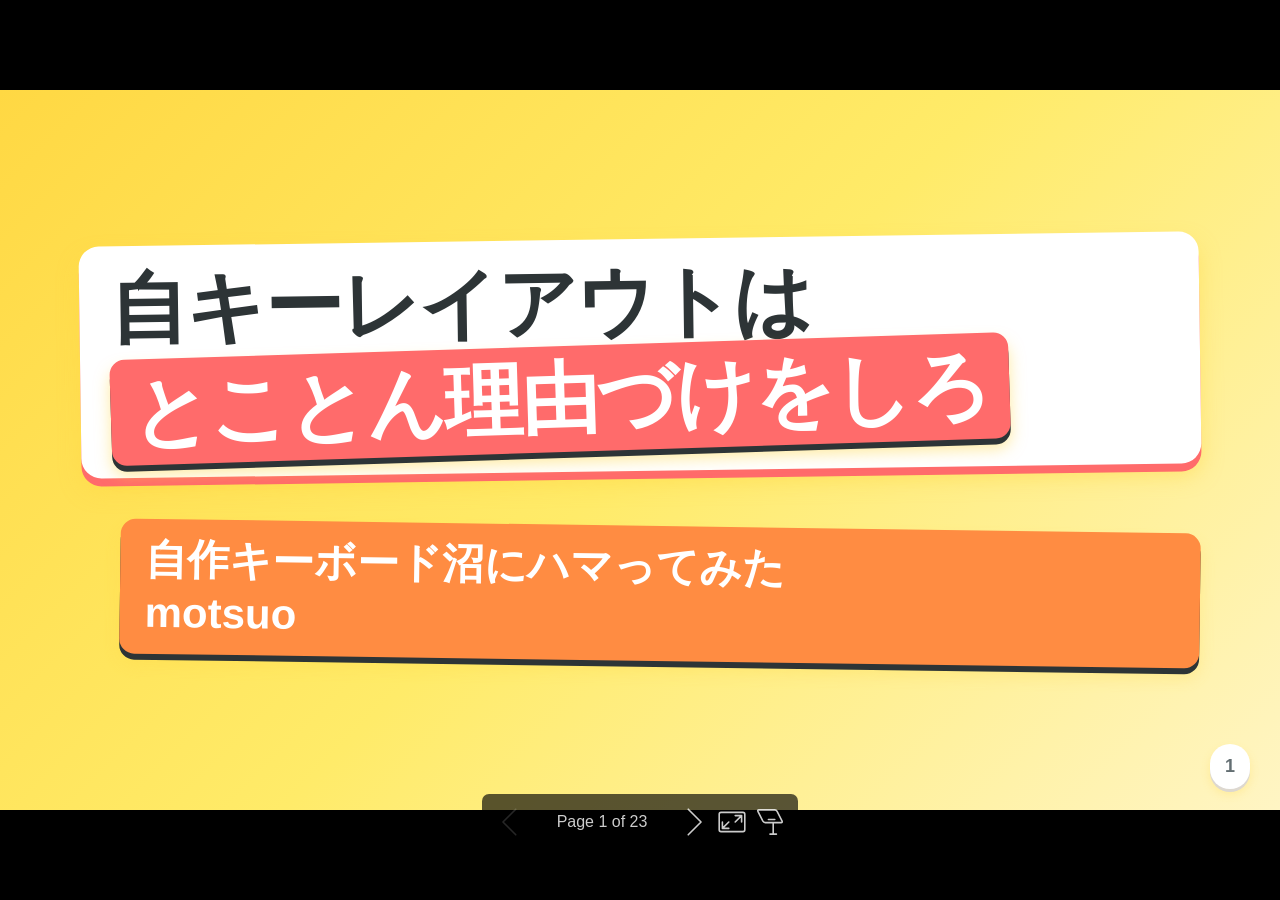
==== commit 5657a6ef: "add: 修正" ====
--- a/src/250806/keyboard.html
+++ b/src/250806/keyboard.html
@@ -1,4 +1,4 @@
-<!DOCTYPE html><html lang="ja-JP"><head><title>自キーレイアウトは&lt;br/&gt;&lt;span style=&quot;background: var(--color-lego-red); color: white; padding: 10px 20px; border-radius: 15px; box-shadow: 0 6px 0 var(--color-dark), 0 10px 15px var(--shadow-strong); display: inline-block; transform: rotate(-1deg); font-weight: 900;&quot;&gt;とことん理由づけをしろ&lt;/span&gt;</title><meta property="og:title" content="自キーレイアウトは&lt;br/&gt;&lt;span style=&quot;background: var(--color-lego-red); color: white; padding: 10px 20px; border-radius: 15px; box-shadow: 0 6px 0 var(--color-dark), 0 10px 15px var(--shadow-strong); display: inline-block; transform: rotate(-1deg); font-weight: 900;&quot;&gt;とことん理由づけをしろ&lt;/span&gt;"><meta charset="UTF-8"><meta name="viewport" content="width=device-width,height=device-height,initial-scale=1.0"><meta name="apple-mobile-web-app-capable" content="yes"><meta http-equiv="X-UA-Compatible" content="ie=edge"><meta property="og:type" content="website"><meta name="twitter:card" content="summary"><style>@media screen{body[data-bespoke-view=""] .bespoke-marp-parent>.bespoke-marp-osc>button,body[data-bespoke-view=next] .bespoke-marp-parent>.bespoke-marp-osc>button,body[data-bespoke-view=presenter] .bespoke-marp-presenter-container .bespoke-marp-presenter-info-container button,body[data-bespoke-view=presenter] .bespoke-marp-presenter-container .bespoke-marp-presenter-note-container button{appearance:none;background-color:initial;border:0;color:inherit;cursor:pointer;font-size:inherit;opacity:.8;outline:none;padding:0;transition:opacity .2s linear;-webkit-tap-highlight-color:transparent}body[data-bespoke-view=""] .bespoke-marp-parent>.bespoke-marp-osc>button:disabled,body[data-bespoke-view=next] .bespoke-marp-parent>.bespoke-marp-osc>button:disabled,body[data-bespoke-view=presenter] .bespoke-marp-presenter-container .bespoke-marp-presenter-info-container button:disabled,body[data-bespoke-view=presenter] .bespoke-marp-presenter-container .bespoke-marp-presenter-note-container button:disabled{cursor:not-allowed;opacity:.15!important}body[data-bespoke-view=""] .bespoke-marp-parent>.bespoke-marp-osc>button:hover,body[data-bespoke-view=next] .bespoke-marp-parent>.bespoke-marp-osc>button:hover,body[data-bespoke-view=presenter] .bespoke-marp-presenter-container .bespoke-marp-presenter-info-container button:hover,body[data-bespoke-view=presenter] .bespoke-marp-presenter-container .bespoke-marp-presenter-note-container button:hover{opacity:1}body[data-bespoke-view=""] .bespoke-marp-parent>.bespoke-marp-osc>button:hover:active,body[data-bespoke-view=next] .bespoke-marp-parent>.bespoke-marp-osc>button:hover:active,body[data-bespoke-view=presenter] .bespoke-marp-presenter-container .bespoke-marp-presenter-info-container button:hover:active,body[data-bespoke-view=presenter] .bespoke-marp-presenter-container .bespoke-marp-presenter-note-container button:hover:active{opacity:.6}body[data-bespoke-view=""] .bespoke-marp-parent>.bespoke-marp-osc>button:hover:not(:disabled),body[data-bespoke-view=next] .bespoke-marp-parent>.bespoke-marp-osc>button:hover:not(:disabled),body[data-bespoke-view=presenter] .bespoke-marp-presenter-container .bespoke-marp-presenter-info-container button:hover:not(:disabled),body[data-bespoke-view=presenter] .bespoke-marp-presenter-container .bespoke-marp-presenter-note-container button:hover:not(:disabled){transition:none}body[data-bespoke-view=""] .bespoke-marp-parent>.bespoke-marp-osc>button[data-bespoke-marp-osc=prev],body[data-bespoke-view=next] .bespoke-marp-parent>.bespoke-marp-osc>button[data-bespoke-marp-osc=prev],body[data-bespoke-view=presenter] .bespoke-marp-presenter-container .bespoke-marp-presenter-info-container button.bespoke-marp-presenter-info-page-prev{background:#0000 url("[data-uri]") no-repeat 50%;background-size:contain;overflow:hidden;text-indent:100%;white-space:nowrap}body[data-bespoke-view=""] .bespoke-marp-parent>.bespoke-marp-osc>button[data-bespoke-marp-osc=next],body[data-bespoke-view=next] .bespoke-marp-parent>.bespoke-marp-osc>button[data-bespoke-marp-osc=next],body[data-bespoke-view=presenter] .bespoke-marp-presenter-container .bespoke-marp-presenter-info-container button.bespoke-marp-presenter-info-page-next{background:#0000 url("[data-uri]") no-repeat 50%;background-size:contain;overflow:hidden;text-indent:100%;white-space:nowrap}body[data-bespoke-view=""] .bespoke-marp-parent>.bespoke-marp-osc>button[data-bespoke-marp-osc=fullscreen],body[data-bespoke-view=next] .bespoke-marp-parent>.bespoke-marp-osc>button[data-bespoke-marp-osc=fullscreen]{background:#0000 url("[data-uri]") no-repeat 50%;background-size:contain;overflow:hidden;text-indent:100%;white-space:nowrap}body[data-bespoke-view=""] .bespoke-marp-parent>.bespoke-marp-osc>button.exit[data-bespoke-marp-osc=fullscreen],body[data-bespoke-view=next] .bespoke-marp-parent>.bespoke-marp-osc>button.exit[data-bespoke-marp-osc=fullscreen]{background-image:url("[data-uri]")}body[data-bespoke-view=""] .bespoke-marp-parent>.bespoke-marp-osc>button[data-bespoke-marp-osc=presenter],body[data-bespoke-view=next] .bespoke-marp-parent>.bespoke-marp-osc>button[data-bespoke-marp-osc=presenter]{background:#0000 url("[data-uri]") no-repeat 50%;background-size:contain;overflow:hidden;text-indent:100%;white-space:nowrap}body[data-bespoke-view=presenter] .bespoke-marp-presenter-container .bespoke-marp-presenter-note-container button.bespoke-marp-presenter-note-bigger{background:#0000 url("[data-uri]") no-repeat 50%;background-size:contain;overflow:hidden;text-indent:100%;white-space:nowrap}body[data-bespoke-view=presenter] .bespoke-marp-presenter-container .bespoke-marp-presenter-note-container button.bespoke-marp-presenter-note-smaller{background:#0000 url("[data-uri]") no-repeat 50%;background-size:contain;overflow:hidden;text-indent:100%;white-space:nowrap}}@keyframes __bespoke_marp_transition_reduced_outgoing__{0%{opacity:1}to{opacity:0}}@keyframes __bespoke_marp_transition_reduced_incoming__{0%{mix-blend-mode:plus-lighter;opacity:0}to{mix-blend-mode:plus-lighter;opacity:1}}.bespoke-marp-note,.bespoke-marp-osc,.bespoke-progress-parent{display:none;transition:none}@media screen{::view-transition-group(*){animation-duration:var(--marp-bespoke-transition-animation-duration,.5s);animation-timing-function:ease}::view-transition-new(*),::view-transition-old(*){animation-delay:0s;animation-direction:var(--marp-bespoke-transition-animation-direction,normal);animation-duration:var(--marp-bespoke-transition-animation-duration,.5s);animation-fill-mode:both;animation-name:var(--marp-bespoke-transition-animation-name,var(--marp-bespoke-transition-animation-name-fallback,__bespoke_marp_transition_no_animation__));mix-blend-mode:normal}::view-transition-old(*){--marp-bespoke-transition-animation-name-fallback:__bespoke_marp_transition_reduced_outgoing__;animation-timing-function:ease}::view-transition-new(*){--marp-bespoke-transition-animation-name-fallback:__bespoke_marp_transition_reduced_incoming__;animation-timing-function:ease}::view-transition-new(root),::view-transition-old(root){animation-timing-function:linear}::view-transition-new(__bespoke_marp_transition_osc__),::view-transition-old(__bespoke_marp_transition_osc__){animation-duration:0s!important;animation-name:__bespoke_marp_transition_osc__!important}::view-transition-new(__bespoke_marp_transition_osc__){opacity:0!important}.bespoke-marp-transition-warming-up::view-transition-group(*),.bespoke-marp-transition-warming-up::view-transition-new(*),.bespoke-marp-transition-warming-up::view-transition-old(*){animation-play-state:paused!important}body,html{height:100%;margin:0}body{background:#000;overflow:hidden}svg.bespoke-marp-slide{content-visibility:hidden;opacity:0;pointer-events:none;z-index:-1}svg.bespoke-marp-slide:not(.bespoke-marp-active) *{view-transition-name:none!important}svg.bespoke-marp-slide.bespoke-marp-active{content-visibility:visible;opacity:1;pointer-events:auto;z-index:0}svg.bespoke-marp-slide.bespoke-marp-active.bespoke-marp-active-ready *{animation-name:__bespoke_marp__!important}@supports not (content-visibility:hidden){svg.bespoke-marp-slide[data-bespoke-marp-load=hideable]{display:none}svg.bespoke-marp-slide[data-bespoke-marp-load=hideable].bespoke-marp-active{display:block}}}@media screen and (prefers-reduced-motion:reduce){svg.bespoke-marp-slide *{view-transition-name:none!important}}@media screen{[data-bespoke-marp-fragment=inactive]{visibility:hidden}body[data-bespoke-view=""] .bespoke-marp-parent,body[data-bespoke-view=next] .bespoke-marp-parent{inset:0;position:absolute}body[data-bespoke-view=""] .bespoke-marp-parent>.bespoke-marp-osc,body[data-bespoke-view=next] .bespoke-marp-parent>.bespoke-marp-osc{background:#000000a6;border-radius:7px;bottom:50px;color:#fff;contain:paint;display:block;font-family:Helvetica,Arial,sans-serif;font-size:16px;left:50%;line-height:0;opacity:1;padding:12px;position:absolute;touch-action:manipulation;transform:translateX(-50%);transition:opacity .2s linear;-webkit-user-select:none;user-select:none;white-space:nowrap;will-change:transform;z-index:1;view-transition-name:__bespoke_marp_transition_osc__}body[data-bespoke-view=""] .bespoke-marp-parent>.bespoke-marp-osc>*,body[data-bespoke-view=next] .bespoke-marp-parent>.bespoke-marp-osc>*{margin-left:6px}body[data-bespoke-view=""] .bespoke-marp-parent>.bespoke-marp-osc>:first-child,body[data-bespoke-view=next] .bespoke-marp-parent>.bespoke-marp-osc>:first-child{margin-left:0}body[data-bespoke-view=""] .bespoke-marp-parent>.bespoke-marp-osc>span,body[data-bespoke-view=next] .bespoke-marp-parent>.bespoke-marp-osc>span{opacity:.8}body[data-bespoke-view=""] .bespoke-marp-parent>.bespoke-marp-osc>span[data-bespoke-marp-osc=page],body[data-bespoke-view=next] .bespoke-marp-parent>.bespoke-marp-osc>span[data-bespoke-marp-osc=page]{display:inline-block;min-width:140px;text-align:center}body[data-bespoke-view=""] .bespoke-marp-parent>.bespoke-marp-osc>button[data-bespoke-marp-osc=fullscreen],body[data-bespoke-view=""] .bespoke-marp-parent>.bespoke-marp-osc>button[data-bespoke-marp-osc=next],body[data-bespoke-view=""] .bespoke-marp-parent>.bespoke-marp-osc>button[data-bespoke-marp-osc=presenter],body[data-bespoke-view=""] .bespoke-marp-parent>.bespoke-marp-osc>button[data-bespoke-marp-osc=prev],body[data-bespoke-view=next] .bespoke-marp-parent>.bespoke-marp-osc>button[data-bespoke-marp-osc=fullscreen],body[data-bespoke-view=next] .bespoke-marp-parent>.bespoke-marp-osc>button[data-bespoke-marp-osc=next],body[data-bespoke-view=next] .bespoke-marp-parent>.bespoke-marp-osc>button[data-bespoke-marp-osc=presenter],body[data-bespoke-view=next] .bespoke-marp-parent>.bespoke-marp-osc>button[data-bespoke-marp-osc=prev]{height:32px;line-height:32px;width:32px}body[data-bespoke-view=""] .bespoke-marp-parent.bespoke-marp-inactive,body[data-bespoke-view=next] .bespoke-marp-parent.bespoke-marp-inactive{cursor:none}body[data-bespoke-view=""] .bespoke-marp-parent.bespoke-marp-inactive>.bespoke-marp-osc,body[data-bespoke-view=next] .bespoke-marp-parent.bespoke-marp-inactive>.bespoke-marp-osc{opacity:0;pointer-events:none}body[data-bespoke-view=""] svg.bespoke-marp-slide,body[data-bespoke-view=next] svg.bespoke-marp-slide{height:100%;left:0;position:absolute;top:0;width:100%}body[data-bespoke-view=""] .bespoke-progress-parent{background:#222;display:flex;height:5px;width:100%}body[data-bespoke-view=""] .bespoke-progress-parent+.bespoke-marp-parent{top:5px}body[data-bespoke-view=""] .bespoke-progress-parent .bespoke-progress-bar{background:#0288d1;flex:0 0 0;transition:flex-basis .2s cubic-bezier(0,1,1,1)}body[data-bespoke-view=next]{background:#0000}body[data-bespoke-view=presenter]{background:#161616}body[data-bespoke-view=presenter] .bespoke-marp-presenter-container{display:grid;font-family:Helvetica,Arial,sans-serif;grid-template:"current dragbar next" minmax(140px,1fr) "current dragbar note" 2fr "info    dragbar note" 3em;grid-template-columns:minmax(3px,var(--bespoke-marp-presenter-split-ratio,66%)) 0 minmax(3px,1fr);height:100%;left:0;position:absolute;top:0;width:100%}body[data-bespoke-view=presenter] .bespoke-marp-presenter-container .bespoke-marp-parent{grid-area:current;overflow:hidden;position:relative}body[data-bespoke-view=presenter] .bespoke-marp-presenter-container .bespoke-marp-parent svg.bespoke-marp-slide{height:calc(100% - 40px);left:20px;pointer-events:none;position:absolute;top:20px;-webkit-user-select:none;user-select:none;width:calc(100% - 40px)}body[data-bespoke-view=presenter] .bespoke-marp-presenter-container .bespoke-marp-parent svg.bespoke-marp-slide.bespoke-marp-active{filter:drop-shadow(0 3px 10px rgba(0,0,0,.5))}body[data-bespoke-view=presenter] .bespoke-marp-presenter-container .bespoke-marp-presenter-dragbar-container{background:#0288d1;cursor:col-resize;grid-area:dragbar;margin-left:-3px;opacity:0;position:relative;transition:opacity .4s linear .1s;width:6px;z-index:10}body[data-bespoke-view=presenter] .bespoke-marp-presenter-container .bespoke-marp-presenter-dragbar-container:hover{opacity:1}body[data-bespoke-view=presenter] .bespoke-marp-presenter-container .bespoke-marp-presenter-dragbar-container.active{opacity:1;transition-delay:0s}body[data-bespoke-view=presenter] .bespoke-marp-presenter-container .bespoke-marp-presenter-next-container{background:#222;cursor:pointer;display:none;grid-area:next;overflow:hidden;position:relative}body[data-bespoke-view=presenter] .bespoke-marp-presenter-container .bespoke-marp-presenter-next-container.active{display:block}body[data-bespoke-view=presenter] .bespoke-marp-presenter-container .bespoke-marp-presenter-next-container iframe.bespoke-marp-presenter-next{background:#0000;border:0;display:block;filter:drop-shadow(0 3px 10px rgba(0,0,0,.5));height:calc(100% - 40px);left:20px;pointer-events:none;position:absolute;top:20px;-webkit-user-select:none;user-select:none;width:calc(100% - 40px)}body[data-bespoke-view=presenter] .bespoke-marp-presenter-container .bespoke-marp-presenter-note-container{background:#222;color:#eee;grid-area:note;position:relative;z-index:1}body[data-bespoke-view=presenter] .bespoke-marp-presenter-container .bespoke-marp-presenter-note-container button{height:1.5em;line-height:1.5em;width:1.5em}body[data-bespoke-view=presenter] .bespoke-marp-presenter-container .bespoke-marp-presenter-note-container .bespoke-marp-presenter-note-wrapper{display:block;inset:0;position:absolute}body[data-bespoke-view=presenter] .bespoke-marp-presenter-container .bespoke-marp-presenter-note-container .bespoke-marp-presenter-note-buttons{background:#000000a6;border-radius:4px;bottom:0;display:flex;gap:4px;margin:12px;opacity:0;padding:6px;pointer-events:none;position:absolute;right:0;transition:opacity .2s linear}body[data-bespoke-view=presenter] .bespoke-marp-presenter-container .bespoke-marp-presenter-note-container .bespoke-marp-presenter-note-buttons:focus-within,body[data-bespoke-view=presenter] .bespoke-marp-presenter-container .bespoke-marp-presenter-note-container .bespoke-marp-presenter-note-wrapper:focus-within+.bespoke-marp-presenter-note-buttons,body[data-bespoke-view=presenter] .bespoke-marp-presenter-container .bespoke-marp-presenter-note-container:hover .bespoke-marp-presenter-note-buttons{opacity:1;pointer-events:auto}body[data-bespoke-view=presenter] .bespoke-marp-presenter-container .bespoke-marp-presenter-note-container .bespoke-marp-note{box-sizing:border-box;font-size:calc(1.1em*var(--bespoke-marp-note-font-scale, 1));height:calc(100% - 40px);margin:20px;overflow:auto;padding-right:3px;white-space:pre-wrap;width:calc(100% - 40px);word-wrap:break-word;scrollbar-color:#eeeeee80 #0000;scrollbar-width:thin}body[data-bespoke-view=presenter] .bespoke-marp-presenter-container .bespoke-marp-presenter-note-container .bespoke-marp-note::-webkit-scrollbar{width:6px}body[data-bespoke-view=presenter] .bespoke-marp-presenter-container .bespoke-marp-presenter-note-container .bespoke-marp-note::-webkit-scrollbar-track{background:#0000}body[data-bespoke-view=presenter] .bespoke-marp-presenter-container .bespoke-marp-presenter-note-container .bespoke-marp-note::-webkit-scrollbar-thumb{background:#eeeeee80;border-radius:6px}body[data-bespoke-view=presenter] .bespoke-marp-presenter-container .bespoke-marp-presenter-note-container .bespoke-marp-note:empty{pointer-events:none}body[data-bespoke-view=presenter] .bespoke-marp-presenter-container .bespoke-marp-presenter-note-container .bespoke-marp-note.active{display:block}body[data-bespoke-view=presenter] .bespoke-marp-presenter-container .bespoke-marp-presenter-note-container .bespoke-marp-note p:first-child{margin-top:0}body[data-bespoke-view=presenter] .bespoke-marp-presenter-container .bespoke-marp-presenter-note-container .bespoke-marp-note p:last-child{margin-bottom:0}body[data-bespoke-view=presenter] .bespoke-marp-presenter-container .bespoke-marp-presenter-info-container{align-items:center;box-sizing:border-box;color:#eee;display:flex;flex-wrap:nowrap;grid-area:info;justify-content:center;overflow:hidden;padding:0 10px}body[data-bespoke-view=presenter] .bespoke-marp-presenter-container .bespoke-marp-presenter-info-container .bespoke-marp-presenter-info-page,body[data-bespoke-view=presenter] .bespoke-marp-presenter-container .bespoke-marp-presenter-info-container .bespoke-marp-presenter-info-time,body[data-bespoke-view=presenter] .bespoke-marp-presenter-container .bespoke-marp-presenter-info-container .bespoke-marp-presenter-info-timer{box-sizing:border-box;display:block;padding:0 10px;white-space:nowrap;width:100%}body[data-bespoke-view=presenter] .bespoke-marp-presenter-container .bespoke-marp-presenter-info-container button{height:1.5em;line-height:1.5em;width:1.5em}body[data-bespoke-view=presenter] .bespoke-marp-presenter-container .bespoke-marp-presenter-info-container .bespoke-marp-presenter-info-page{order:2;text-align:center}body[data-bespoke-view=presenter] .bespoke-marp-presenter-container .bespoke-marp-presenter-info-container .bespoke-marp-presenter-info-page .bespoke-marp-presenter-info-page-text{display:inline-block;min-width:120px;text-align:center}body[data-bespoke-view=presenter] .bespoke-marp-presenter-container .bespoke-marp-presenter-info-container .bespoke-marp-presenter-info-time{color:#999;order:1;text-align:left}body[data-bespoke-view=presenter] .bespoke-marp-presenter-container .bespoke-marp-presenter-info-container .bespoke-marp-presenter-info-timer{color:#999;order:3;text-align:right}body[data-bespoke-view=presenter] .bespoke-marp-presenter-container .bespoke-marp-presenter-info-container .bespoke-marp-presenter-info-timer:hover{cursor:pointer}}@media print{.bespoke-marp-presenter-info-container,.bespoke-marp-presenter-next-container,.bespoke-marp-presenter-note-container{display:none}}</style><style>@keyframes marp-incoming-transition-__builtin__melt{0%{clip-path:polygon(100% -50%,0 -50%,0 0,1.56% -.29%,3.13% -1.22%,4.69% -2.51%,6.25% -3.65%,7.81% -4.44%,9.38% -4.94%,10.94% -5.19%,12.5% -5.28%,12.5% -5.28%,14.06% -5.19%,15.63% -4.92%,17.19% -4.31%,18.75% -3.22%,20.31% -1.78%,21.88% -.67%,23.44% -.14%,25% 0,25% 0,26.56% -.32%,28.13% -1.4%,29.69% -3.46%,31.25% -6.39%,32.81% -9.32%,34.38% -11.38%,35.94% -12.46%,37.5% -12.78%,37.5% -12.78%,39.06% -12.47%,40.63% -11.5%,42.19% -9.76%,43.75% -7.32%,45.31% -4.53%,46.88% -2.07%,48.44% -.5%,50% 0,50% 0,51.56% -.67%,53.13% -3.18%,54.69% -7.19%,56.25% -10.49%,57.81% -12.53%,59.38% -13.69%,60.94% -14.28%,62.5% -14.44%,62.5% -14.44%,64.06% -14.28%,65.63% -13.69%,67.19% -12.51%,68.75% -10.43%,70.31% -7.04%,71.88% -3.03%,73.44% -.61%,75% 0,75% 0,76.56% -.14%,78.13% -.62%,79.69% -1.42%,81.25% -2.28%,82.81% -2.93%,84.38% -3.33%,85.94% -3.56%,87.5% -3.61%,87.5% -3.61%,89.06% -3.56%,90.63% -3.37%,92.19% -3.06%,93.75% -2.61%,95.31% -2.01%,96.88% -1.29%,98.44% -.51%,100% 0);opacity:.8}30%{animation-timing-function:ease-out;opacity:1}to{clip-path:polygon(100% -50%,0 -50%,0 100%,1.56% 104.1%,3.13% 117.13%,4.69% 135.17%,6.25% 151.1%,7.81% 162.29%,9.38% 169.21%,10.94% 172.82%,12.5% 173.89%,12.5% 173.89%,14.06% 173.05%,15.63% 170.01%,17.19% 163.62%,18.75% 152.2%,20.31% 136.8%,21.88% 125.05%,23.44% 119.5%,25% 118.06%,25% 118.06%,26.56% 118.32%,28.13% 119.24%,29.69% 120.99%,31.25% 123.47%,32.81% 125.95%,34.38% 127.7%,35.94% 128.62%,37.5% 128.89%,37.5% 128.89%,39.06% 128.31%,40.63% 126.43%,42.19% 123.07%,43.75% 118.33%,45.31% 112.93%,46.88% 108.16%,48.44% 105.14%,50% 104.17%,50% 104.17%,51.56% 106.55%,53.13% 115.67%,54.69% 130.19%,56.25% 142.09%,57.81% 149.48%,59.38% 153.69%,60.94% 155.79%,62.5% 156.39%,62.5% 156.39%,64.06% 156.07%,65.63% 154.98%,67.19% 152.75%,68.75% 148.82%,70.31% 142.45%,71.88% 134.87%,73.44% 130.33%,75% 129.17%,75% 129.17%,76.56% 133.7%,78.13% 149.12%,79.69% 174.71%,81.25% 202.03%,82.81% 222.99%,84.38% 236.17%,85.94% 243%,87.5% 245%,87.5% 245%,89.06% 242.66%,90.63% 235.41%,92.19% 222.89%,93.75% 204.82%,95.31% 181.05%,96.88% 152.08%,98.44% 120.6%,100% 100%)}}@keyframes marp-incoming-transition-backward-__builtin__melt{0%{clip-path:polygon(100% 150%,0 150%,0 100%,1.56% 100.29%,3.13% 101.22%,4.69% 102.51%,6.25% 103.65%,7.81% 104.44%,9.38% 104.94%,10.94% 105.19%,12.5% 105.28%,12.5% 105.28%,14.06% 105.19%,15.63% 104.92%,17.19% 104.31%,18.75% 103.22%,20.31% 101.78%,21.88% 100.67%,23.44% 100.14%,25% 100%,25% 100%,26.56% 100.32%,28.13% 101.4%,29.69% 103.46%,31.25% 106.39%,32.81% 109.32%,34.38% 111.38%,35.94% 112.46%,37.5% 112.78%,37.5% 112.78%,39.06% 112.47%,40.63% 111.5%,42.19% 109.76%,43.75% 107.32%,45.31% 104.53%,46.88% 102.07%,48.44% 100.5%,50% 100%,50% 100%,51.56% 100.67%,53.13% 103.18%,54.69% 107.19%,56.25% 110.49%,57.81% 112.53%,59.38% 113.69%,60.94% 114.28%,62.5% 114.44%,62.5% 114.44%,64.06% 114.28%,65.63% 113.69%,67.19% 112.51%,68.75% 110.43%,70.31% 107.04%,71.88% 103.03%,73.44% 100.61%,75% 100%,75% 100%,76.56% 100.14%,78.13% 100.63%,79.69% 101.42%,81.25% 102.28%,82.81% 102.93%,84.38% 103.33%,85.94% 103.56%,87.5% 103.61%,87.5% 103.61%,89.06% 103.56%,90.63% 103.38%,92.19% 103.06%,93.75% 102.61%,95.31% 102.01%,96.88% 101.29%,98.44% 100.51%,100% 100%);opacity:.8}30%{animation-timing-function:ease-out;opacity:1}to{clip-path:polygon(100% 150%,0 150%,0 0,1.56% -4.1%,3.13% -17.13%,4.69% -35.17%,6.25% -51.1%,7.81% -62.29%,9.38% -69.21%,10.94% -72.82%,12.5% -73.89%,12.5% -73.89%,14.06% -73.05%,15.63% -70.01%,17.19% -63.62%,18.75% -52.2%,20.31% -36.8%,21.88% -25.05%,23.44% -19.5%,25% -18.06%,25% -18.06%,26.56% -18.32%,28.13% -19.24%,29.69% -20.99%,31.25% -23.47%,32.81% -25.95%,34.38% -27.7%,35.94% -28.62%,37.5% -28.89%,37.5% -28.89%,39.06% -28.31%,40.63% -26.43%,42.19% -23.07%,43.75% -18.33%,45.31% -12.93%,46.88% -8.16%,48.44% -5.14%,50% -4.17%,50% -4.17%,51.56% -6.55%,53.13% -15.67%,54.69% -30.19%,56.25% -42.09%,57.81% -49.48%,59.38% -53.69%,60.94% -55.79%,62.5% -56.39%,62.5% -56.39%,64.06% -56.07%,65.63% -54.98%,67.19% -52.75%,68.75% -48.82%,70.31% -42.45%,71.88% -34.87%,73.44% -30.33%,75% -29.17%,75% -29.17%,76.56% -33.7%,78.13% -49.12%,79.69% -74.71%,81.25% -102.03%,82.81% -122.99%,84.38% -136.17%,85.94% -143%,87.5% -145%,87.5% -145%,89.06% -142.66%,90.63% -135.41%,92.19% -122.89%,93.75% -104.82%,95.31% -81.05%,96.88% -52.08%,98.44% -20.6%,100% 0)}}@keyframes marp-outgoing-transition-__builtin__fade{0%{opacity:1}to{opacity:0}}@keyframes marp-incoming-transition-__builtin__fade{0%{mix-blend-mode:plus-lighter;opacity:0}to{mix-blend-mode:plus-lighter;opacity:1}}@keyframes marp-incoming-transition-__builtin__slide{0%{animation-timing-function:ease-in-out;transform:translateX(calc(var(--marp-transition-direction, 1)*100vw))}}@keyframes marp-outgoing-transition-__builtin__slide{0%{animation-timing-function:ease-in-out;transform:translateX(0)}to{transform:translateX(calc(var(--marp-transition-direction, 1)*-100vw))}}@keyframes marp-incoming-transition-__builtin__zoom{0%{animation-timing-function:ease-out;opacity:0;transform:scale(0)}}@keyframes marp-incoming-transition-backward-__builtin__zoom{0%{z-index:-1}to{z-index:-1}}@keyframes marp-outgoing-transition-backward-__builtin__zoom{0%{animation-timing-function:ease-in;transform:none}to{opacity:0;transform:scale(0)}}@keyframes marp-incoming-transition-__builtin__explode{0%{z-index:-1}to{z-index:-1}}@keyframes marp-outgoing-transition-__builtin__explode{0%{animation-timing-function:ease-out}to{opacity:0;transform:scale(1.2)}}@keyframes marp-incoming-transition-backward-__builtin__explode{0%{animation-timing-function:ease-out;opacity:0;transform:scale(1.2)}}@keyframes marp-outgoing-transition-backward-__builtin__explode{}@keyframes marp-incoming-transition-__builtin__wipe{0%{mask-image:linear-gradient(90deg,#0000 100vw,#000 110vw,#000);mask-position:left top;mask-size:210vw 100vh}to{mask-image:linear-gradient(90deg,#0000 100vw,#000 110vw,#000);mask-position:right top;mask-size:210vw 100vh}}@keyframes marp-incoming-transition-backward-__builtin__wipe{0%{mask-image:linear-gradient(270deg,#0000 100vw,#000 110vw,#000);mask-position:right top;mask-size:210vw 100vh}to{mask-image:linear-gradient(270deg,#0000 100vw,#000 110vw,#000);mask-position:left top;mask-size:210vw 100vh}}</style><style>div#\:\$p > svg > foreignObject > section{width:1280px;height:720px;box-sizing:border-box;overflow:hidden;position:relative;scroll-snap-align:center center;-webkit-text-size-adjust:100%;text-size-adjust:100%}div#\:\$p > svg > foreignObject > section::after{bottom:0;content:attr(data-marpit-pagination);padding:inherit;pointer-events:none;position:absolute;right:0}div#\:\$p > svg > foreignObject > section:not([data-marpit-pagination])::after{display:none}div#\:\$p > svg > foreignObject > section :is(h1, marp-h1){font-size:2em;margin-block:0.67em}div#\:\$p > svg > foreignObject > section video::-webkit-media-controls{will-change:transform}@page {size:1280px 720px;margin:0}@media print{html, body{background-color:#fff;margin:0;page-break-inside:avoid;break-inside:avoid-page}div#\:\$p > svg > foreignObject > section{page-break-before:always;break-before:page}div#\:\$p > svg > foreignObject > section, div#\:\$p > svg > foreignObject > section *{-webkit-print-color-adjust:exact!important;animation-delay:0s!important;animation-duration:0s!important;color-adjust:exact!important;print-color-adjust:exact!important;transition:none!important}div#\:\$p > svg[data-marpit-svg]{display:block;height:100vh;width:100vw}}/*!
+<!DOCTYPE html><html lang="ja-JP"><head><title>自キーレイアウトは&lt;br/&gt;&lt;span style=&quot;background: var(--color-lego-red); color: white; padding: 10px 20px; border-radius: 15px; box-shadow: 0 6px 0 var(--color-dark), 0 10px 15px var(--shadow-strong); display: inline-block; transform: rotate(-1deg); font-weight: 900;&quot;&gt;とことん理由づけをしろ&lt;/span&gt;</title><meta property="og:title" content="自キーレイアウトは&lt;br/&gt;&lt;span style=&quot;background: var(--color-lego-red); color: white; padding: 10px 20px; border-radius: 15px; box-shadow: 0 6px 0 var(--color-dark), 0 10px 15px var(--shadow-strong); display: inline-block; transform: rotate(-1deg); font-weight: 900;&quot;&gt;とことん理由づけをしろ&lt;/span&gt;"><meta charset="UTF-8"><meta name="viewport" content="width=device-width,height=device-height,initial-scale=1.0"><meta name="apple-mobile-web-app-capable" content="yes"><meta http-equiv="X-UA-Compatible" content="ie=edge"><meta property="og:type" content="website"><meta name="twitter:card" content="summary"><style>@media screen{body[data-bespoke-view=""] .bespoke-marp-parent>.bespoke-marp-osc>button,body[data-bespoke-view=next] .bespoke-marp-parent>.bespoke-marp-osc>button,body[data-bespoke-view=presenter] .bespoke-marp-presenter-container .bespoke-marp-presenter-info-container button,body[data-bespoke-view=presenter] .bespoke-marp-presenter-container .bespoke-marp-presenter-note-container button{appearance:none;background-color:initial;border:0;color:inherit;cursor:pointer;font-size:inherit;opacity:.8;outline:none;padding:0;transition:opacity .2s linear;-webkit-tap-highlight-color:transparent}body[data-bespoke-view=""] .bespoke-marp-parent>.bespoke-marp-osc>button:disabled,body[data-bespoke-view=next] .bespoke-marp-parent>.bespoke-marp-osc>button:disabled,body[data-bespoke-view=presenter] .bespoke-marp-presenter-container .bespoke-marp-presenter-info-container button:disabled,body[data-bespoke-view=presenter] .bespoke-marp-presenter-container .bespoke-marp-presenter-note-container button:disabled{cursor:not-allowed;opacity:.15!important}body[data-bespoke-view=""] .bespoke-marp-parent>.bespoke-marp-osc>button:hover,body[data-bespoke-view=next] .bespoke-marp-parent>.bespoke-marp-osc>button:hover,body[data-bespoke-view=presenter] .bespoke-marp-presenter-container .bespoke-marp-presenter-info-container button:hover,body[data-bespoke-view=presenter] .bespoke-marp-presenter-container .bespoke-marp-presenter-note-container button:hover{opacity:1}body[data-bespoke-view=""] .bespoke-marp-parent>.bespoke-marp-osc>button:hover:active,body[data-bespoke-view=next] .bespoke-marp-parent>.bespoke-marp-osc>button:hover:active,body[data-bespoke-view=presenter] .bespoke-marp-presenter-container .bespoke-marp-presenter-info-container button:hover:active,body[data-bespoke-view=presenter] .bespoke-marp-presenter-container .bespoke-marp-presenter-note-container button:hover:active{opacity:.6}body[data-bespoke-view=""] .bespoke-marp-parent>.bespoke-marp-osc>button:hover:not(:disabled),body[data-bespoke-view=next] .bespoke-marp-parent>.bespoke-marp-osc>button:hover:not(:disabled),body[data-bespoke-view=presenter] .bespoke-marp-presenter-container .bespoke-marp-presenter-info-container button:hover:not(:disabled),body[data-bespoke-view=presenter] .bespoke-marp-presenter-container .bespoke-marp-presenter-note-container button:hover:not(:disabled){transition:none}body[data-bespoke-view=""] .bespoke-marp-parent>.bespoke-marp-osc>button[data-bespoke-marp-osc=prev],body[data-bespoke-view=next] .bespoke-marp-parent>.bespoke-marp-osc>button[data-bespoke-marp-osc=prev],body[data-bespoke-view=presenter] .bespoke-marp-presenter-container .bespoke-marp-presenter-info-container button.bespoke-marp-presenter-info-page-prev{background:#0000 url("[data-uri]") no-repeat 50%;background-size:contain;overflow:hidden;text-indent:100%;white-space:nowrap}body[data-bespoke-view=""] .bespoke-marp-parent>.bespoke-marp-osc>button[data-bespoke-marp-osc=next],body[data-bespoke-view=next] .bespoke-marp-parent>.bespoke-marp-osc>button[data-bespoke-marp-osc=next],body[data-bespoke-view=presenter] .bespoke-marp-presenter-container .bespoke-marp-presenter-info-container button.bespoke-marp-presenter-info-page-next{background:#0000 url("[data-uri]") no-repeat 50%;background-size:contain;overflow:hidden;text-indent:100%;white-space:nowrap}body[data-bespoke-view=""] .bespoke-marp-parent>.bespoke-marp-osc>button[data-bespoke-marp-osc=fullscreen],body[data-bespoke-view=next] .bespoke-marp-parent>.bespoke-marp-osc>button[data-bespoke-marp-osc=fullscreen]{background:#0000 url("[data-uri]") no-repeat 50%;background-size:contain;overflow:hidden;text-indent:100%;white-space:nowrap}body[data-bespoke-view=""] .bespoke-marp-parent>.bespoke-marp-osc>button.exit[data-bespoke-marp-osc=fullscreen],body[data-bespoke-view=next] .bespoke-marp-parent>.bespoke-marp-osc>button.exit[data-bespoke-marp-osc=fullscreen]{background-image:url("[data-uri]")}body[data-bespoke-view=""] .bespoke-marp-parent>.bespoke-marp-osc>button[data-bespoke-marp-osc=presenter],body[data-bespoke-view=next] .bespoke-marp-parent>.bespoke-marp-osc>button[data-bespoke-marp-osc=presenter]{background:#0000 url("[data-uri]") no-repeat 50%;background-size:contain;overflow:hidden;text-indent:100%;white-space:nowrap}body[data-bespoke-view=presenter] .bespoke-marp-presenter-container .bespoke-marp-presenter-note-container button.bespoke-marp-presenter-note-bigger{background:#0000 url("[data-uri]") no-repeat 50%;background-size:contain;overflow:hidden;text-indent:100%;white-space:nowrap}body[data-bespoke-view=presenter] .bespoke-marp-presenter-container .bespoke-marp-presenter-note-container button.bespoke-marp-presenter-note-smaller{background:#0000 url("[data-uri]") no-repeat 50%;background-size:contain;overflow:hidden;text-indent:100%;white-space:nowrap}}@keyframes __bespoke_marp_transition_reduced_outgoing__{0%{opacity:1}to{opacity:0}}@keyframes __bespoke_marp_transition_reduced_incoming__{0%{mix-blend-mode:plus-lighter;opacity:0}to{mix-blend-mode:plus-lighter;opacity:1}}.bespoke-marp-note,.bespoke-marp-osc,.bespoke-progress-parent{display:none;transition:none}@media screen{::view-transition-group(*){animation-duration:var(--marp-bespoke-transition-animation-duration,.5s);animation-timing-function:ease}::view-transition-new(*),::view-transition-old(*){animation-delay:0s;animation-direction:var(--marp-bespoke-transition-animation-direction,normal);animation-duration:var(--marp-bespoke-transition-animation-duration,.5s);animation-fill-mode:both;animation-name:var(--marp-bespoke-transition-animation-name,var(--marp-bespoke-transition-animation-name-fallback,__bespoke_marp_transition_no_animation__));mix-blend-mode:normal}::view-transition-old(*){--marp-bespoke-transition-animation-name-fallback:__bespoke_marp_transition_reduced_outgoing__;animation-timing-function:ease}::view-transition-new(*){--marp-bespoke-transition-animation-name-fallback:__bespoke_marp_transition_reduced_incoming__;animation-timing-function:ease}::view-transition-new(root),::view-transition-old(root){animation-timing-function:linear}::view-transition-new(__bespoke_marp_transition_osc__),::view-transition-old(__bespoke_marp_transition_osc__){animation-duration:0s!important;animation-name:__bespoke_marp_transition_osc__!important}::view-transition-new(__bespoke_marp_transition_osc__){opacity:0!important}.bespoke-marp-transition-warming-up::view-transition-group(*),.bespoke-marp-transition-warming-up::view-transition-new(*),.bespoke-marp-transition-warming-up::view-transition-old(*){animation-play-state:paused!important}body,html{height:100%;margin:0}body{background:#000;overflow:hidden}svg.bespoke-marp-slide{content-visibility:hidden;opacity:0;pointer-events:none;z-index:-1}svg.bespoke-marp-slide:not(.bespoke-marp-active) *{view-transition-name:none!important}svg.bespoke-marp-slide.bespoke-marp-active{content-visibility:visible;opacity:1;pointer-events:auto;z-index:0}svg.bespoke-marp-slide.bespoke-marp-active.bespoke-marp-active-ready *{animation-name:__bespoke_marp__!important}@supports not (content-visibility:hidden){svg.bespoke-marp-slide[data-bespoke-marp-load=hideable]{display:none}svg.bespoke-marp-slide[data-bespoke-marp-load=hideable].bespoke-marp-active{display:block}}}@media screen and (prefers-reduced-motion:reduce){svg.bespoke-marp-slide *{view-transition-name:none!important}}@media screen{[data-bespoke-marp-fragment=inactive]{visibility:hidden}body[data-bespoke-view=""] .bespoke-marp-parent,body[data-bespoke-view=next] .bespoke-marp-parent{inset:0;position:absolute}body[data-bespoke-view=""] .bespoke-marp-parent>.bespoke-marp-osc,body[data-bespoke-view=next] .bespoke-marp-parent>.bespoke-marp-osc{background:#000000a6;border-radius:7px;bottom:50px;color:#fff;contain:paint;display:block;font-family:Helvetica,Arial,sans-serif;font-size:16px;left:50%;line-height:0;opacity:1;padding:12px;position:absolute;touch-action:manipulation;transform:translateX(-50%);transition:opacity .2s linear;-webkit-user-select:none;user-select:none;white-space:nowrap;will-change:transform;z-index:1;view-transition-name:__bespoke_marp_transition_osc__}body[data-bespoke-view=""] .bespoke-marp-parent>.bespoke-marp-osc>*,body[data-bespoke-view=next] .bespoke-marp-parent>.bespoke-marp-osc>*{margin-left:6px}body[data-bespoke-view=""] .bespoke-marp-parent>.bespoke-marp-osc>:first-child,body[data-bespoke-view=next] .bespoke-marp-parent>.bespoke-marp-osc>:first-child{margin-left:0}body[data-bespoke-view=""] .bespoke-marp-parent>.bespoke-marp-osc>span,body[data-bespoke-view=next] .bespoke-marp-parent>.bespoke-marp-osc>span{opacity:.8}body[data-bespoke-view=""] .bespoke-marp-parent>.bespoke-marp-osc>span[data-bespoke-marp-osc=page],body[data-bespoke-view=next] .bespoke-marp-parent>.bespoke-marp-osc>span[data-bespoke-marp-osc=page]{display:inline-block;min-width:140px;text-align:center}body[data-bespoke-view=""] .bespoke-marp-parent>.bespoke-marp-osc>button[data-bespoke-marp-osc=fullscreen],body[data-bespoke-view=""] .bespoke-marp-parent>.bespoke-marp-osc>button[data-bespoke-marp-osc=next],body[data-bespoke-view=""] .bespoke-marp-parent>.bespoke-marp-osc>button[data-bespoke-marp-osc=presenter],body[data-bespoke-view=""] .bespoke-marp-parent>.bespoke-marp-osc>button[data-bespoke-marp-osc=prev],body[data-bespoke-view=next] .bespoke-marp-parent>.bespoke-marp-osc>button[data-bespoke-marp-osc=fullscreen],body[data-bespoke-view=next] .bespoke-marp-parent>.bespoke-marp-osc>button[data-bespoke-marp-osc=next],body[data-bespoke-view=next] .bespoke-marp-parent>.bespoke-marp-osc>button[data-bespoke-marp-osc=presenter],body[data-bespoke-view=next] .bespoke-marp-parent>.bespoke-marp-osc>button[data-bespoke-marp-osc=prev]{height:32px;line-height:32px;width:32px}body[data-bespoke-view=""] .bespoke-marp-parent.bespoke-marp-inactive,body[data-bespoke-view=next] .bespoke-marp-parent.bespoke-marp-inactive{cursor:none}body[data-bespoke-view=""] .bespoke-marp-parent.bespoke-marp-inactive>.bespoke-marp-osc,body[data-bespoke-view=next] .bespoke-marp-parent.bespoke-marp-inactive>.bespoke-marp-osc{opacity:0;pointer-events:none}body[data-bespoke-view=""] svg.bespoke-marp-slide,body[data-bespoke-view=next] svg.bespoke-marp-slide{height:100%;left:0;position:absolute;top:0;width:100%}body[data-bespoke-view=""] .bespoke-progress-parent{background:#222;display:flex;height:5px;width:100%}body[data-bespoke-view=""] .bespoke-progress-parent+.bespoke-marp-parent{top:5px}body[data-bespoke-view=""] .bespoke-progress-parent .bespoke-progress-bar{background:#0288d1;flex:0 0 0;transition:flex-basis .2s cubic-bezier(0,1,1,1)}body[data-bespoke-view=next]{background:#0000}body[data-bespoke-view=presenter]{background:#161616}body[data-bespoke-view=presenter] .bespoke-marp-presenter-container{display:grid;font-family:Helvetica,Arial,sans-serif;grid-template:"current dragbar next" minmax(140px,1fr) "current dragbar note" 2fr "info    dragbar note" 3em;grid-template-columns:minmax(3px,var(--bespoke-marp-presenter-split-ratio,66%)) 0 minmax(3px,1fr);height:100%;left:0;position:absolute;top:0;width:100%}body[data-bespoke-view=presenter] .bespoke-marp-presenter-container .bespoke-marp-parent{grid-area:current;overflow:hidden;position:relative}body[data-bespoke-view=presenter] .bespoke-marp-presenter-container .bespoke-marp-parent svg.bespoke-marp-slide{height:calc(100% - 40px);left:20px;pointer-events:none;position:absolute;top:20px;-webkit-user-select:none;user-select:none;width:calc(100% - 40px)}body[data-bespoke-view=presenter] .bespoke-marp-presenter-container .bespoke-marp-parent svg.bespoke-marp-slide.bespoke-marp-active{filter:drop-shadow(0 3px 10px rgba(0,0,0,.5))}body[data-bespoke-view=presenter] .bespoke-marp-presenter-container .bespoke-marp-presenter-dragbar-container{background:#0288d1;cursor:col-resize;grid-area:dragbar;margin-left:-3px;opacity:0;position:relative;transition:opacity .4s linear .1s;width:6px;z-index:10}body[data-bespoke-view=presenter] .bespoke-marp-presenter-container .bespoke-marp-presenter-dragbar-container:hover{opacity:1}body[data-bespoke-view=presenter] .bespoke-marp-presenter-container .bespoke-marp-presenter-dragbar-container.active{opacity:1;transition-delay:0s}body[data-bespoke-view=presenter] .bespoke-marp-presenter-container .bespoke-marp-presenter-next-container{background:#222;cursor:pointer;display:none;grid-area:next;overflow:hidden;position:relative}body[data-bespoke-view=presenter] .bespoke-marp-presenter-container .bespoke-marp-presenter-next-container.active{display:block}body[data-bespoke-view=presenter] .bespoke-marp-presenter-container .bespoke-marp-presenter-next-container iframe.bespoke-marp-presenter-next{background:#0000;border:0;display:block;filter:drop-shadow(0 3px 10px rgba(0,0,0,.5));height:calc(100% - 40px);left:20px;pointer-events:none;position:absolute;top:20px;-webkit-user-select:none;user-select:none;width:calc(100% - 40px)}body[data-bespoke-view=presenter] .bespoke-marp-presenter-container .bespoke-marp-presenter-note-container{background:#222;color:#eee;grid-area:note;position:relative;z-index:1}body[data-bespoke-view=presenter] .bespoke-marp-presenter-container .bespoke-marp-presenter-note-container button{height:1.5em;line-height:1.5em;width:1.5em}body[data-bespoke-view=presenter] .bespoke-marp-presenter-container .bespoke-marp-presenter-note-container .bespoke-marp-presenter-note-wrapper{display:block;inset:0;position:absolute}body[data-bespoke-view=presenter] .bespoke-marp-presenter-container .bespoke-marp-presenter-note-container .bespoke-marp-presenter-note-buttons{background:#000000a6;border-radius:4px;bottom:0;display:flex;gap:4px;margin:12px;opacity:0;padding:6px;pointer-events:none;position:absolute;right:0;transition:opacity .2s linear}body[data-bespoke-view=presenter] .bespoke-marp-presenter-container .bespoke-marp-presenter-note-container .bespoke-marp-presenter-note-buttons:focus-within,body[data-bespoke-view=presenter] .bespoke-marp-presenter-container .bespoke-marp-presenter-note-container .bespoke-marp-presenter-note-wrapper:focus-within+.bespoke-marp-presenter-note-buttons,body[data-bespoke-view=presenter] .bespoke-marp-presenter-container .bespoke-marp-presenter-note-container:hover .bespoke-marp-presenter-note-buttons{opacity:1;pointer-events:auto}body[data-bespoke-view=presenter] .bespoke-marp-presenter-container .bespoke-marp-presenter-note-container .bespoke-marp-note{box-sizing:border-box;font-size:calc(1.1em*var(--bespoke-marp-note-font-scale, 1));height:calc(100% - 40px);margin:20px;overflow:auto;padding-right:3px;white-space:pre-wrap;width:calc(100% - 40px);word-wrap:break-word;scrollbar-color:#eeeeee80 #0000;scrollbar-width:thin}body[data-bespoke-view=presenter] .bespoke-marp-presenter-container .bespoke-marp-presenter-note-container .bespoke-marp-note::-webkit-scrollbar{width:6px}body[data-bespoke-view=presenter] .bespoke-marp-presenter-container .bespoke-marp-presenter-note-container .bespoke-marp-note::-webkit-scrollbar-track{background:#0000}body[data-bespoke-view=presenter] .bespoke-marp-presenter-container .bespoke-marp-presenter-note-container .bespoke-marp-note::-webkit-scrollbar-thumb{background:#eeeeee80;border-radius:6px}body[data-bespoke-view=presenter] .bespoke-marp-presenter-container .bespoke-marp-presenter-note-container .bespoke-marp-note:empty{pointer-events:none}body[data-bespoke-view=presenter] .bespoke-marp-presenter-container .bespoke-marp-presenter-note-container .bespoke-marp-note.active{display:block}body[data-bespoke-view=presenter] .bespoke-marp-presenter-container .bespoke-marp-presenter-note-container .bespoke-marp-note p:first-child{margin-top:0}body[data-bespoke-view=presenter] .bespoke-marp-presenter-container .bespoke-marp-presenter-note-container .bespoke-marp-note p:last-child{margin-bottom:0}body[data-bespoke-view=presenter] .bespoke-marp-presenter-container .bespoke-marp-presenter-info-container{align-items:center;box-sizing:border-box;color:#eee;display:flex;flex-wrap:nowrap;grid-area:info;justify-content:center;overflow:hidden;padding:0 10px}body[data-bespoke-view=presenter] .bespoke-marp-presenter-container .bespoke-marp-presenter-info-container .bespoke-marp-presenter-info-page,body[data-bespoke-view=presenter] .bespoke-marp-presenter-container .bespoke-marp-presenter-info-container .bespoke-marp-presenter-info-time,body[data-bespoke-view=presenter] .bespoke-marp-presenter-container .bespoke-marp-presenter-info-container .bespoke-marp-presenter-info-timer{box-sizing:border-box;display:block;padding:0 10px;white-space:nowrap;width:100%}body[data-bespoke-view=presenter] .bespoke-marp-presenter-container .bespoke-marp-presenter-info-container button{height:1.5em;line-height:1.5em;width:1.5em}body[data-bespoke-view=presenter] .bespoke-marp-presenter-container .bespoke-marp-presenter-info-container .bespoke-marp-presenter-info-page{order:2;text-align:center}body[data-bespoke-view=presenter] .bespoke-marp-presenter-container .bespoke-marp-presenter-info-container .bespoke-marp-presenter-info-page .bespoke-marp-presenter-info-page-text{display:inline-block;min-width:120px;text-align:center}body[data-bespoke-view=presenter] .bespoke-marp-presenter-container .bespoke-marp-presenter-info-container .bespoke-marp-presenter-info-time{color:#999;order:1;text-align:left}body[data-bespoke-view=presenter] .bespoke-marp-presenter-container .bespoke-marp-presenter-info-container .bespoke-marp-presenter-info-timer{color:#999;order:3;text-align:right}body[data-bespoke-view=presenter] .bespoke-marp-presenter-container .bespoke-marp-presenter-info-container .bespoke-marp-presenter-info-timer:hover{cursor:pointer}}@media print{.bespoke-marp-presenter-info-container,.bespoke-marp-presenter-next-container,.bespoke-marp-presenter-note-container{display:none}}</style><style>@keyframes marp-incoming-transition-__builtin__melt{0%{clip-path:polygon(100% -50%,0 -50%,0 0,1.56% -.29%,3.13% -1.22%,4.69% -2.51%,6.25% -3.65%,7.81% -4.44%,9.38% -4.94%,10.94% -5.19%,12.5% -5.28%,12.5% -5.28%,14.06% -5.19%,15.63% -4.92%,17.19% -4.31%,18.75% -3.22%,20.31% -1.78%,21.88% -.67%,23.44% -.14%,25% 0,25% 0,26.56% -.32%,28.13% -1.4%,29.69% -3.46%,31.25% -6.39%,32.81% -9.32%,34.38% -11.38%,35.94% -12.46%,37.5% -12.78%,37.5% -12.78%,39.06% -12.47%,40.63% -11.5%,42.19% -9.76%,43.75% -7.32%,45.31% -4.53%,46.88% -2.07%,48.44% -.5%,50% 0,50% 0,51.56% -.67%,53.13% -3.18%,54.69% -7.19%,56.25% -10.49%,57.81% -12.53%,59.38% -13.69%,60.94% -14.28%,62.5% -14.44%,62.5% -14.44%,64.06% -14.28%,65.63% -13.69%,67.19% -12.51%,68.75% -10.43%,70.31% -7.04%,71.88% -3.03%,73.44% -.61%,75% 0,75% 0,76.56% -.14%,78.13% -.62%,79.69% -1.42%,81.25% -2.28%,82.81% -2.93%,84.38% -3.33%,85.94% -3.56%,87.5% -3.61%,87.5% -3.61%,89.06% -3.56%,90.63% -3.37%,92.19% -3.06%,93.75% -2.61%,95.31% -2.01%,96.88% -1.29%,98.44% -.51%,100% 0);opacity:.8}30%{animation-timing-function:ease-out;opacity:1}to{clip-path:polygon(100% -50%,0 -50%,0 100%,1.56% 104.1%,3.13% 117.13%,4.69% 135.17%,6.25% 151.1%,7.81% 162.29%,9.38% 169.21%,10.94% 172.82%,12.5% 173.89%,12.5% 173.89%,14.06% 173.05%,15.63% 170.01%,17.19% 163.62%,18.75% 152.2%,20.31% 136.8%,21.88% 125.05%,23.44% 119.5%,25% 118.06%,25% 118.06%,26.56% 118.32%,28.13% 119.24%,29.69% 120.99%,31.25% 123.47%,32.81% 125.95%,34.38% 127.7%,35.94% 128.62%,37.5% 128.89%,37.5% 128.89%,39.06% 128.31%,40.63% 126.43%,42.19% 123.07%,43.75% 118.33%,45.31% 112.93%,46.88% 108.16%,48.44% 105.14%,50% 104.17%,50% 104.17%,51.56% 106.55%,53.13% 115.67%,54.69% 130.19%,56.25% 142.09%,57.81% 149.48%,59.38% 153.69%,60.94% 155.79%,62.5% 156.39%,62.5% 156.39%,64.06% 156.07%,65.63% 154.98%,67.19% 152.75%,68.75% 148.82%,70.31% 142.45%,71.88% 134.87%,73.44% 130.33%,75% 129.17%,75% 129.17%,76.56% 133.7%,78.13% 149.12%,79.69% 174.71%,81.25% 202.03%,82.81% 222.99%,84.38% 236.17%,85.94% 243%,87.5% 245%,87.5% 245%,89.06% 242.66%,90.63% 235.41%,92.19% 222.89%,93.75% 204.82%,95.31% 181.05%,96.88% 152.08%,98.44% 120.6%,100% 100%)}}@keyframes marp-incoming-transition-backward-__builtin__melt{0%{clip-path:polygon(100% 150%,0 150%,0 100%,1.56% 100.29%,3.13% 101.22%,4.69% 102.51%,6.25% 103.65%,7.81% 104.44%,9.38% 104.94%,10.94% 105.19%,12.5% 105.28%,12.5% 105.28%,14.06% 105.19%,15.63% 104.92%,17.19% 104.31%,18.75% 103.22%,20.31% 101.78%,21.88% 100.67%,23.44% 100.14%,25% 100%,25% 100%,26.56% 100.32%,28.13% 101.4%,29.69% 103.46%,31.25% 106.39%,32.81% 109.32%,34.38% 111.38%,35.94% 112.46%,37.5% 112.78%,37.5% 112.78%,39.06% 112.47%,40.63% 111.5%,42.19% 109.76%,43.75% 107.32%,45.31% 104.53%,46.88% 102.07%,48.44% 100.5%,50% 100%,50% 100%,51.56% 100.67%,53.13% 103.18%,54.69% 107.19%,56.25% 110.49%,57.81% 112.53%,59.38% 113.69%,60.94% 114.28%,62.5% 114.44%,62.5% 114.44%,64.06% 114.28%,65.63% 113.69%,67.19% 112.51%,68.75% 110.43%,70.31% 107.04%,71.88% 103.03%,73.44% 100.61%,75% 100%,75% 100%,76.56% 100.14%,78.13% 100.63%,79.69% 101.42%,81.25% 102.28%,82.81% 102.93%,84.38% 103.33%,85.94% 103.56%,87.5% 103.61%,87.5% 103.61%,89.06% 103.56%,90.63% 103.38%,92.19% 103.06%,93.75% 102.61%,95.31% 102.01%,96.88% 101.29%,98.44% 100.51%,100% 100%);opacity:.8}30%{animation-timing-function:ease-out;opacity:1}to{clip-path:polygon(100% 150%,0 150%,0 0,1.56% -4.1%,3.13% -17.13%,4.69% -35.17%,6.25% -51.1%,7.81% -62.29%,9.38% -69.21%,10.94% -72.82%,12.5% -73.89%,12.5% -73.89%,14.06% -73.05%,15.63% -70.01%,17.19% -63.62%,18.75% -52.2%,20.31% -36.8%,21.88% -25.05%,23.44% -19.5%,25% -18.06%,25% -18.06%,26.56% -18.32%,28.13% -19.24%,29.69% -20.99%,31.25% -23.47%,32.81% -25.95%,34.38% -27.7%,35.94% -28.62%,37.5% -28.89%,37.5% -28.89%,39.06% -28.31%,40.63% -26.43%,42.19% -23.07%,43.75% -18.33%,45.31% -12.93%,46.88% -8.16%,48.44% -5.14%,50% -4.17%,50% -4.17%,51.56% -6.55%,53.13% -15.67%,54.69% -30.19%,56.25% -42.09%,57.81% -49.48%,59.38% -53.69%,60.94% -55.79%,62.5% -56.39%,62.5% -56.39%,64.06% -56.07%,65.63% -54.98%,67.19% -52.75%,68.75% -48.82%,70.31% -42.45%,71.88% -34.87%,73.44% -30.33%,75% -29.17%,75% -29.17%,76.56% -33.7%,78.13% -49.12%,79.69% -74.71%,81.25% -102.03%,82.81% -122.99%,84.38% -136.17%,85.94% -143%,87.5% -145%,87.5% -145%,89.06% -142.66%,90.63% -135.41%,92.19% -122.89%,93.75% -104.82%,95.31% -81.05%,96.88% -52.08%,98.44% -20.6%,100% 0)}}@keyframes marp-outgoing-transition-__builtin__fade{0%{opacity:1}to{opacity:0}}@keyframes marp-incoming-transition-__builtin__fade{0%{mix-blend-mode:plus-lighter;opacity:0}to{mix-blend-mode:plus-lighter;opacity:1}}</style><style>div#\:\$p > svg > foreignObject > section{width:1280px;height:720px;box-sizing:border-box;overflow:hidden;position:relative;scroll-snap-align:center center;-webkit-text-size-adjust:100%;text-size-adjust:100%}div#\:\$p > svg > foreignObject > section::after{bottom:0;content:attr(data-marpit-pagination);padding:inherit;pointer-events:none;position:absolute;right:0}div#\:\$p > svg > foreignObject > section:not([data-marpit-pagination])::after{display:none}div#\:\$p > svg > foreignObject > section :is(h1, marp-h1){font-size:2em;margin-block:0.67em}div#\:\$p > svg > foreignObject > section video::-webkit-media-controls{will-change:transform}@page {size:1280px 720px;margin:0}@media print{html, body{background-color:#fff;margin:0;page-break-inside:avoid;break-inside:avoid-page}div#\:\$p > svg > foreignObject > section{page-break-before:always;break-before:page}div#\:\$p > svg > foreignObject > section, div#\:\$p > svg > foreignObject > section *{-webkit-print-color-adjust:exact!important;animation-delay:0s!important;animation-duration:0s!important;color-adjust:exact!important;print-color-adjust:exact!important;transition:none!important}div#\:\$p > svg[data-marpit-svg]{display:block;height:100vh;width:100vw}}/*!
  * Marp default theme.
  *
  * @theme default
@@ -7,15 +7,15 @@
  * @auto-scaling true
  * @size 16:9 1280px 720px
  * @size 4:3 960px 720px
- */div#\:\$p > svg > foreignObject > section{--base-size-4:calc(var(--marpit-root-font-size, 1rem) * 0.25);--base-size-8:calc(var(--marpit-root-font-size, 1rem) * 0.5);--base-size-16:calc(var(--marpit-root-font-size, 1rem) * 1);--base-size-24:calc(var(--marpit-root-font-size, 1rem) * 1.5);--base-size-40:calc(var(--marpit-root-font-size, 1rem) * 2.5);--base-text-weight-normal:400;--base-text-weight-medium:500;--base-text-weight-semibold:600;--fontStack-monospace:ui-monospace, SFMono-Regular, SF Mono, Menlo, Consolas, Liberation Mono, monospace;--fgColor-accent:Highlight;}div#\:\$p > svg > foreignObject > section [data-theme=light],div#\:\$p > svg > foreignObject > section{color-scheme:light;--focus-outlineColor:#0969da;--fgColor-default:#1f2328;--fgColor-muted:#59636e;--fgColor-accent:#0969da;--fgColor-success:#1a7f37;--fgColor-attention:#9a6700;--fgColor-danger:#d1242f;--fgColor-done:#8250df;--bgColor-default:#fff;--bgColor-muted:#f6f8fa;--bgColor-neutral-muted:#818b981f;--bgColor-attention-muted:#fff8c5;--borderColor-default:#d1d9e0;--borderColor-muted:#d1d9e0b3;--borderColor-neutral-muted:#d1d9e0b3;--borderColor-accent-emphasis:#0969da;--borderColor-success-emphasis:#1a7f37;--borderColor-attention-emphasis:#9a6700;--borderColor-danger-emphasis:#cf222e;--borderColor-done-emphasis:#8250df;--color-prettylights-syntax-comment:#59636e;--color-prettylights-syntax-constant:#0550ae;--color-prettylights-syntax-constant-other-reference-link:#0a3069;--color-prettylights-syntax-entity:#6639ba;--color-prettylights-syntax-storage-modifier-import:#1f2328;--color-prettylights-syntax-entity-tag:#0550ae;--color-prettylights-syntax-keyword:#cf222e;--color-prettylights-syntax-string:#0a3069;--color-prettylights-syntax-variable:#953800;--color-prettylights-syntax-brackethighlighter-unmatched:#82071e;--color-prettylights-syntax-brackethighlighter-angle:#59636e;--color-prettylights-syntax-invalid-illegal-text:#f6f8fa;--color-prettylights-syntax-invalid-illegal-bg:#82071e;--color-prettylights-syntax-carriage-return-text:#f6f8fa;--color-prettylights-syntax-carriage-return-bg:#cf222e;--color-prettylights-syntax-string-regexp:#116329;--color-prettylights-syntax-markup-list:#3b2300;--color-prettylights-syntax-markup-heading:#0550ae;--color-prettylights-syntax-markup-italic:#1f2328;--color-prettylights-syntax-markup-bold:#1f2328;--color-prettylights-syntax-markup-deleted-text:#82071e;--color-prettylights-syntax-markup-deleted-bg:#ffebe9;--color-prettylights-syntax-markup-inserted-text:#116329;--color-prettylights-syntax-markup-inserted-bg:#dafbe1;--color-prettylights-syntax-markup-changed-text:#953800;--color-prettylights-syntax-markup-changed-bg:#ffd8b5;--color-prettylights-syntax-markup-ignored-text:#d1d9e0;--color-prettylights-syntax-markup-ignored-bg:#0550ae;--color-prettylights-syntax-meta-diff-range:#8250df;--color-prettylights-syntax-sublimelinter-gutter-mark:#818b98;}div#\:\$p > svg > foreignObject > section [data-theme=dark],div#\:\$p > svg > foreignObject > section:where(.invert){color-scheme:dark;--focus-outlineColor:#1f6feb;--fgColor-default:#f0f6fc;--fgColor-muted:#9198a1;--fgColor-accent:#4493f8;--fgColor-success:#3fb950;--fgColor-attention:#d29922;--fgColor-danger:#f85149;--fgColor-done:#ab7df8;--bgColor-default:#0d1117;--bgColor-muted:#151b23;--bgColor-neutral-muted:#656c7633;--bgColor-attention-muted:#bb800926;--borderColor-default:#3d444d;--borderColor-muted:#3d444db3;--borderColor-neutral-muted:#3d444db3;--borderColor-accent-emphasis:#1f6feb;--borderColor-success-emphasis:#238636;--borderColor-attention-emphasis:#9e6a03;--borderColor-danger-emphasis:#da3633;--borderColor-done-emphasis:#8957e5;--color-prettylights-syntax-comment:#9198a1;--color-prettylights-syntax-constant:#79c0ff;--color-prettylights-syntax-constant-other-reference-link:#a5d6ff;--color-prettylights-syntax-entity:#d2a8ff;--color-prettylights-syntax-storage-modifier-import:#f0f6fc;--color-prettylights-syntax-entity-tag:#7ee787;--color-prettylights-syntax-keyword:#ff7b72;--color-prettylights-syntax-string:#a5d6ff;--color-prettylights-syntax-variable:#ffa657;--color-prettylights-syntax-brackethighlighter-unmatched:#f85149;--color-prettylights-syntax-brackethighlighter-angle:#9198a1;--color-prettylights-syntax-invalid-illegal-text:#f0f6fc;--color-prettylights-syntax-invalid-illegal-bg:#8e1519;--color-prettylights-syntax-carriage-return-text:#f0f6fc;--color-prettylights-syntax-carriage-return-bg:#b62324;--color-prettylights-syntax-string-regexp:#7ee787;--color-prettylights-syntax-markup-list:#f2cc60;--color-prettylights-syntax-markup-heading:#1f6feb;--color-prettylights-syntax-markup-italic:#f0f6fc;--color-prettylights-syntax-markup-bold:#f0f6fc;--color-prettylights-syntax-markup-deleted-text:#ffdcd7;--color-prettylights-syntax-markup-deleted-bg:#67060c;--color-prettylights-syntax-markup-inserted-text:#aff5b4;--color-prettylights-syntax-markup-inserted-bg:#033a16;--color-prettylights-syntax-markup-changed-text:#ffdfb6;--color-prettylights-syntax-markup-changed-bg:#5a1e02;--color-prettylights-syntax-markup-ignored-text:#f0f6fc;--color-prettylights-syntax-markup-ignored-bg:#1158c7;--color-prettylights-syntax-meta-diff-range:#d2a8ff;--color-prettylights-syntax-sublimelinter-gutter-mark:#3d444d;}div#\:\$p > svg > foreignObject > section{-ms-text-size-adjust:100%;-webkit-text-size-adjust:100%;background-color:var(--bgColor-default);color:var(--fgColor-default);font-family:-apple-system,BlinkMacSystemFont,Segoe UI,Noto Sans,Helvetica,Arial,sans-serif,Apple Color Emoji,Segoe UI Emoji;font-size:16px;line-height:1.5;margin:0;word-wrap:break-word}div#\:\$p > svg > foreignObject > section{--marpit-root-font-size:16px;}div#\:\$p > svg > foreignObject > section :is(h1, marp-h1):hover .anchor .octicon-link:before,div#\:\$p > svg > foreignObject > section :is(h2, marp-h2):hover .anchor .octicon-link:before,div#\:\$p > svg > foreignObject > section :is(h3, marp-h3):hover .anchor .octicon-link:before,div#\:\$p > svg > foreignObject > section :is(h4, marp-h4):hover .anchor .octicon-link:before,div#\:\$p > svg > foreignObject > section :is(h5, marp-h5):hover .anchor .octicon-link:before,div#\:\$p > svg > foreignObject > section :is(h6, marp-h6):hover .anchor .octicon-link:before{background-color:currentColor;content:" ";display:inline-block;height:16px;-webkit-mask-image:url('data:image/svg+xml;charset=utf-8,<svg xmlns="http://www.w3.org/2000/svg" aria-hidden="true" viewBox="0 0 16 16"><path fill-rule="evenodd" d="M7.775 3.275a.75.75 0 0 0 1.06 1.06l1.25-1.25a2 2 0 1 1 2.83 2.83l-2.5 2.5a2 2 0 0 1-2.83 0 .75.75 0 0 0-1.06 1.06 3.5 3.5 0 0 0 4.95 0l2.5-2.5a3.5 3.5 0 0 0-4.95-4.95zm-4.69 9.64a2 2 0 0 1 0-2.83l2.5-2.5a2 2 0 0 1 2.83 0 .75.75 0 0 0 1.06-1.06 3.5 3.5 0 0 0-4.95 0l-2.5 2.5a3.5 3.5 0 0 0 4.95 4.95l1.25-1.25a.75.75 0 0 0-1.06-1.06l-1.25 1.25a2 2 0 0 1-2.83 0"/></svg>');mask-image:url('data:image/svg+xml;charset=utf-8,<svg xmlns="http://www.w3.org/2000/svg" aria-hidden="true" viewBox="0 0 16 16"><path fill-rule="evenodd" d="M7.775 3.275a.75.75 0 0 0 1.06 1.06l1.25-1.25a2 2 0 1 1 2.83 2.83l-2.5 2.5a2 2 0 0 1-2.83 0 .75.75 0 0 0-1.06 1.06 3.5 3.5 0 0 0 4.95 0l2.5-2.5a3.5 3.5 0 0 0-4.95-4.95zm-4.69 9.64a2 2 0 0 1 0-2.83l2.5-2.5a2 2 0 0 1 2.83 0 .75.75 0 0 0 1.06-1.06 3.5 3.5 0 0 0-4.95 0l-2.5 2.5a3.5 3.5 0 0 0 4.95 4.95l1.25-1.25a.75.75 0 0 0-1.06-1.06l-1.25 1.25a2 2 0 0 1-2.83 0"/></svg>');width:16px}div#\:\$p > svg > foreignObject > section details,div#\:\$p > svg > foreignObject > section figcaption,div#\:\$p > svg > foreignObject > section figure{display:block}div#\:\$p > svg > foreignObject > section summary{display:list-item}div#\:\$p > svg > foreignObject > section [hidden]{display:none!important}div#\:\$p > svg > foreignObject > section a{background-color:transparent;color:var(--fgColor-accent);text-decoration:none}div#\:\$p > svg > foreignObject > section abbr[title]{border-bottom:none;-webkit-text-decoration:underline dotted;text-decoration:underline dotted}div#\:\$p > svg > foreignObject > section b,div#\:\$p > svg > foreignObject > section strong{font-weight:var(--base-text-weight-semibold, 600)}div#\:\$p > svg > foreignObject > section dfn{font-style:italic}div#\:\$p > svg > foreignObject > section :is(h1, marp-h1){border-bottom:1px solid var(--borderColor-muted);font-size:2em;font-weight:var(--base-text-weight-semibold, 600);margin:.67em 0;padding-bottom:.3em}div#\:\$p > svg > foreignObject > section mark{background-color:var(--bgColor-attention-muted);color:var(--fgColor-default)}div#\:\$p > svg > foreignObject > section small{font-size:90%}div#\:\$p > svg > foreignObject > section sub,div#\:\$p > svg > foreignObject > section sup{font-size:75%;line-height:0;position:relative;vertical-align:baseline}div#\:\$p > svg > foreignObject > section sub{bottom:-.25em}div#\:\$p > svg > foreignObject > section sup{top:-.5em}div#\:\$p > svg > foreignObject > section img{border-style:none;box-sizing:content-box;max-width:100%}div#\:\$p > svg > foreignObject > section code,div#\:\$p > svg > foreignObject > section kbd,div#\:\$p > svg > foreignObject > section :is(pre, marp-pre),div#\:\$p > svg > foreignObject > section samp{font-family:monospace;font-size:1em}div#\:\$p > svg > foreignObject > section figure{margin:1em var(--base-size-40)}div#\:\$p > svg > foreignObject > section hr{background:transparent;background-color:var(--borderColor-default);border:0;box-sizing:content-box;height:.25em;margin:var(--base-size-24) 0;overflow:hidden;padding:0}div#\:\$p > svg > foreignObject > section input{font:inherit;font-family:inherit;font-size:inherit;line-height:inherit;margin:0;overflow:visible}div#\:\$p > svg > foreignObject > section [type=button],div#\:\$p > svg > foreignObject > section [type=reset],div#\:\$p > svg > foreignObject > section [type=submit]{-webkit-appearance:button;-moz-appearance:button;appearance:button}div#\:\$p > svg > foreignObject > section [type=checkbox],div#\:\$p > svg > foreignObject > section [type=radio]{box-sizing:border-box;padding:0}div#\:\$p > svg > foreignObject > section [type=number]::-webkit-inner-spin-button,div#\:\$p > svg > foreignObject > section [type=number]::-webkit-outer-spin-button{height:auto}div#\:\$p > svg > foreignObject > section [type=search]::-webkit-search-cancel-button,div#\:\$p > svg > foreignObject > section [type=search]::-webkit-search-decoration{-webkit-appearance:none;appearance:none}div#\:\$p > svg > foreignObject > section ::-webkit-input-placeholder{color:inherit;opacity:.54}div#\:\$p > svg > foreignObject > section ::-webkit-file-upload-button{-webkit-appearance:button;appearance:button;font:inherit}div#\:\$p > svg > foreignObject > section a:hover{text-decoration:underline}div#\:\$p > svg > foreignObject > section ::-moz-placeholder{color:var(--fgColor-muted);opacity:1}div#\:\$p > svg > foreignObject > section ::placeholder{color:var(--fgColor-muted);opacity:1}div#\:\$p > svg > foreignObject > section hr:after,div#\:\$p > svg > foreignObject > section hr:before{content:"";display:table}div#\:\$p > svg > foreignObject > section hr:after{clear:both}div#\:\$p > svg > foreignObject > section table{border-collapse:collapse;border-spacing:0;display:block;font-variant:tabular-nums;max-width:100%;overflow:auto;width:-moz-max-content;width:max-content}div#\:\$p > svg > foreignObject > section td,div#\:\$p > svg > foreignObject > section th{padding:0}div#\:\$p > svg > foreignObject > section details summary{cursor:pointer}div#\:\$p > svg > foreignObject > section [role=button]:focus,div#\:\$p > svg > foreignObject > section a:focus,div#\:\$p > svg > foreignObject > section input[type=checkbox]:focus,div#\:\$p > svg > foreignObject > section input[type=radio]:focus{box-shadow:none;outline:2px solid var(--focus-outlineColor);outline-offset:-2px}div#\:\$p > svg > foreignObject > section [role=button]:focus:not(:focus-visible),div#\:\$p > svg > foreignObject > section a:focus:not(:focus-visible),div#\:\$p > svg > foreignObject > section input[type=checkbox]:focus:not(:focus-visible),div#\:\$p > svg > foreignObject > section input[type=radio]:focus:not(:focus-visible){outline:1px solid transparent}div#\:\$p > svg > foreignObject > section [role=button]:focus-visible,div#\:\$p > svg > foreignObject > section a:focus-visible,div#\:\$p > svg > foreignObject > section input[type=checkbox]:focus-visible,div#\:\$p > svg > foreignObject > section input[type=radio]:focus-visible{box-shadow:none;outline:2px solid var(--focus-outlineColor);outline-offset:-2px}div#\:\$p > svg > foreignObject > section a:not([class]):focus,div#\:\$p > svg > foreignObject > section a:not([class]):focus-visible,div#\:\$p > svg > foreignObject > section input[type=checkbox]:focus,div#\:\$p > svg > foreignObject > section input[type=checkbox]:focus-visible,div#\:\$p > svg > foreignObject > section input[type=radio]:focus,div#\:\$p > svg > foreignObject > section input[type=radio]:focus-visible{outline-offset:0}div#\:\$p > svg > foreignObject > section kbd{background-color:var(--bgColor-muted);border-bottom-color:var(--borderColor-neutral-muted);border:1px solid var(--borderColor-neutral-muted);border-radius:6px;box-shadow:inset 0 -1px 0 var(--borderColor-neutral-muted);color:var(--fgColor-default);display:inline-block;font:11px var(--fontStack-monospace, ui-monospace, SFMono-Regular, SF Mono, Menlo, Consolas, Liberation Mono, monospace);line-height:10px;padding:var(--base-size-4);vertical-align:middle}div#\:\$p > svg > foreignObject > section :is(h1, marp-h1),div#\:\$p > svg > foreignObject > section :is(h2, marp-h2),div#\:\$p > svg > foreignObject > section :is(h3, marp-h3),div#\:\$p > svg > foreignObject > section :is(h4, marp-h4),div#\:\$p > svg > foreignObject > section :is(h5, marp-h5),div#\:\$p > svg > foreignObject > section :is(h6, marp-h6){font-weight:var(--base-text-weight-semibold, 600);line-height:1.25;margin-bottom:var(--base-size-16);margin-top:var(--base-size-24)}div#\:\$p > svg > foreignObject > section :is(h2, marp-h2){border-bottom:1px solid var(--borderColor-muted);font-size:1.5em;padding-bottom:.3em}div#\:\$p > svg > foreignObject > section :is(h2, marp-h2),div#\:\$p > svg > foreignObject > section :is(h3, marp-h3){font-weight:var(--base-text-weight-semibold, 600)}div#\:\$p > svg > foreignObject > section :is(h3, marp-h3){font-size:1.25em}div#\:\$p > svg > foreignObject > section :is(h4, marp-h4){font-size:1em}div#\:\$p > svg > foreignObject > section :is(h4, marp-h4),div#\:\$p > svg > foreignObject > section :is(h5, marp-h5){font-weight:var(--base-text-weight-semibold, 600)}div#\:\$p > svg > foreignObject > section :is(h5, marp-h5){font-size:.875em}div#\:\$p > svg > foreignObject > section :is(h6, marp-h6){color:var(--fgColor-muted);font-size:.85em;font-weight:var(--base-text-weight-semibold, 600)}div#\:\$p > svg > foreignObject > section p{margin-bottom:10px;margin-top:0}div#\:\$p > svg > foreignObject > section blockquote{border-left:.25em solid var(--borderColor-default);color:var(--fgColor-muted);margin:0;padding:0 1em}div#\:\$p > svg > foreignObject > section ol,div#\:\$p > svg > foreignObject > section ul{margin-bottom:0;margin-top:0;padding-left:2em}div#\:\$p > svg > foreignObject > section ol ol,div#\:\$p > svg > foreignObject > section ul ol{list-style-type:lower-roman}div#\:\$p > svg > foreignObject > section ol ol ol,div#\:\$p > svg > foreignObject > section ol ul ol,div#\:\$p > svg > foreignObject > section ul ol ol,div#\:\$p > svg > foreignObject > section ul ul ol{list-style-type:lower-alpha}div#\:\$p > svg > foreignObject > section dd{margin-left:0}div#\:\$p > svg > foreignObject > section code,div#\:\$p > svg > foreignObject > section :is(pre, marp-pre),div#\:\$p > svg > foreignObject > section samp,div#\:\$p > svg > foreignObject > section tt{font-family:var(--fontStack-monospace, ui-monospace, SFMono-Regular, SF Mono, Menlo, Consolas, Liberation Mono, monospace);font-size:12px}div#\:\$p > svg > foreignObject > section :is(pre, marp-pre){margin-bottom:0;margin-top:0;word-wrap:normal}div#\:\$p > svg > foreignObject > section .octicon{display:inline-block;overflow:visible!important;vertical-align:text-bottom;fill:currentColor}div#\:\$p > svg > foreignObject > section input::-webkit-inner-spin-button,div#\:\$p > svg > foreignObject > section input::-webkit-outer-spin-button{-webkit-appearance:none;appearance:none;margin:0}div#\:\$p > svg > foreignObject > section .mr-2{margin-right:var(--base-size-8, 8px)!important}div#\:\$p > svg > foreignObject > section:after,div#\:\$p > svg > foreignObject > section:before{display:table}div#\:\$p > svg > foreignObject > section:after{clear:both}div#\:\$p > svg > foreignObject > section>:first-child{margin-top:0!important}div#\:\$p > svg > foreignObject > section>:last-child{margin-bottom:0!important}div#\:\$p > svg > foreignObject > section a:not([href]){color:inherit;text-decoration:none}div#\:\$p > svg > foreignObject > section .absent{color:var(--fgColor-danger)}div#\:\$p > svg > foreignObject > section .anchor{float:left;line-height:1;margin-left:-20px;padding-right:var(--base-size-4)}div#\:\$p > svg > foreignObject > section .anchor:focus{outline:none}div#\:\$p > svg > foreignObject > section blockquote,div#\:\$p > svg > foreignObject > section details,div#\:\$p > svg > foreignObject > section dl,div#\:\$p > svg > foreignObject > section ol,div#\:\$p > svg > foreignObject > section p,div#\:\$p > svg > foreignObject > section :is(pre, marp-pre),div#\:\$p > svg > foreignObject > section table,div#\:\$p > svg > foreignObject > section ul{margin-bottom:var(--base-size-16);margin-top:0}div#\:\$p > svg > foreignObject > section blockquote>:first-child{margin-top:0}div#\:\$p > svg > foreignObject > section blockquote>:last-child{margin-bottom:0}div#\:\$p > svg > foreignObject > section :is(h1, marp-h1) .octicon-link,div#\:\$p > svg > foreignObject > section :is(h2, marp-h2) .octicon-link,div#\:\$p > svg > foreignObject > section :is(h3, marp-h3) .octicon-link,div#\:\$p > svg > foreignObject > section :is(h4, marp-h4) .octicon-link,div#\:\$p > svg > foreignObject > section :is(h5, marp-h5) .octicon-link,div#\:\$p > svg > foreignObject > section :is(h6, marp-h6) .octicon-link{color:var(--fgColor-default);vertical-align:middle;visibility:hidden}div#\:\$p > svg > foreignObject > section :is(h1, marp-h1):hover .anchor,div#\:\$p > svg > foreignObject > section :is(h2, marp-h2):hover .anchor,div#\:\$p > svg > foreignObject > section :is(h3, marp-h3):hover .anchor,div#\:\$p > svg > foreignObject > section :is(h4, marp-h4):hover .anchor,div#\:\$p > svg > foreignObject > section :is(h5, marp-h5):hover .anchor,div#\:\$p > svg > foreignObject > section :is(h6, marp-h6):hover .anchor{text-decoration:none}div#\:\$p > svg > foreignObject > section :is(h1, marp-h1):hover .anchor .octicon-link,div#\:\$p > svg > foreignObject > section :is(h2, marp-h2):hover .anchor .octicon-link,div#\:\$p > svg > foreignObject > section :is(h3, marp-h3):hover .anchor .octicon-link,div#\:\$p > svg > foreignObject > section :is(h4, marp-h4):hover .anchor .octicon-link,div#\:\$p > svg > foreignObject > section :is(h5, marp-h5):hover .anchor .octicon-link,div#\:\$p > svg > foreignObject > section :is(h6, marp-h6):hover .anchor .octicon-link{visibility:visible}div#\:\$p > svg > foreignObject > section :is(h1, marp-h1) code,div#\:\$p > svg > foreignObject > section :is(h1, marp-h1) tt,div#\:\$p > svg > foreignObject > section :is(h2, marp-h2) code,div#\:\$p > svg > foreignObject > section :is(h2, marp-h2) tt,div#\:\$p > svg > foreignObject > section :is(h3, marp-h3) code,div#\:\$p > svg > foreignObject > section :is(h3, marp-h3) tt,div#\:\$p > svg > foreignObject > section :is(h4, marp-h4) code,div#\:\$p > svg > foreignObject > section :is(h4, marp-h4) tt,div#\:\$p > svg > foreignObject > section :is(h5, marp-h5) code,div#\:\$p > svg > foreignObject > section :is(h5, marp-h5) tt,div#\:\$p > svg > foreignObject > section :is(h6, marp-h6) code,div#\:\$p > svg > foreignObject > section :is(h6, marp-h6) tt{font-size:inherit;padding:0 .2em}div#\:\$p > svg > foreignObject > section summary :is(h1, marp-h1),div#\:\$p > svg > foreignObject > section summary :is(h2, marp-h2),div#\:\$p > svg > foreignObject > section summary :is(h3, marp-h3),div#\:\$p > svg > foreignObject > section summary :is(h4, marp-h4),div#\:\$p > svg > foreignObject > section summary :is(h5, marp-h5),div#\:\$p > svg > foreignObject > section summary :is(h6, marp-h6){display:inline-block}div#\:\$p > svg > foreignObject > section summary :is(h1, marp-h1) .anchor,div#\:\$p > svg > foreignObject > section summary :is(h2, marp-h2) .anchor,div#\:\$p > svg > foreignObject > section summary :is(h3, marp-h3) .anchor,div#\:\$p > svg > foreignObject > section summary :is(h4, marp-h4) .anchor,div#\:\$p > svg > foreignObject > section summary :is(h5, marp-h5) .anchor,div#\:\$p > svg > foreignObject > section summary :is(h6, marp-h6) .anchor{margin-left:-40px}div#\:\$p > svg > foreignObject > section summary :is(h1, marp-h1),div#\:\$p > svg > foreignObject > section summary :is(h2, marp-h2){border-bottom:0;padding-bottom:0}div#\:\$p > svg > foreignObject > section ol.no-list,div#\:\$p > svg > foreignObject > section ul.no-list{list-style-type:none;padding:0}div#\:\$p > svg > foreignObject > section ol[type="a s"]{list-style-type:lower-alpha}div#\:\$p > svg > foreignObject > section ol[type="A s"]{list-style-type:upper-alpha}div#\:\$p > svg > foreignObject > section ol[type="i s"]{list-style-type:lower-roman}div#\:\$p > svg > foreignObject > section ol[type="I s"]{list-style-type:upper-roman}div#\:\$p > svg > foreignObject > section div>ol:not([type]),div#\:\$p > svg > foreignObject > section ol[type="1"]{list-style-type:decimal}div#\:\$p > svg > foreignObject > section ol ol,div#\:\$p > svg > foreignObject > section ol ul,div#\:\$p > svg > foreignObject > section ul ol,div#\:\$p > svg > foreignObject > section ul ul{margin-bottom:0;margin-top:0}div#\:\$p > svg > foreignObject > section li>p{margin-top:var(--base-size-16)}div#\:\$p > svg > foreignObject > section li+li{margin-top:.25em}div#\:\$p > svg > foreignObject > section dl{padding:0}div#\:\$p > svg > foreignObject > section dl dt{font-size:1em;font-style:italic;font-weight:var(--base-text-weight-semibold, 600);margin-top:var(--base-size-16);padding:0}div#\:\$p > svg > foreignObject > section dl dd{margin-bottom:var(--base-size-16);padding:0 var(--base-size-16)}div#\:\$p > svg > foreignObject > section table th{font-weight:var(--base-text-weight-semibold, 600)}div#\:\$p > svg > foreignObject > section table td,div#\:\$p > svg > foreignObject > section table th{border:1px solid var(--borderColor-default);padding:6px 13px}div#\:\$p > svg > foreignObject > section table td>:last-child{margin-bottom:0}div#\:\$p > svg > foreignObject > section table tr{background-color:var(--bgColor-default);border-top:1px solid var(--borderColor-muted)}div#\:\$p > svg > foreignObject > section table tr:nth-child(2n){background-color:var(--bgColor-muted)}div#\:\$p > svg > foreignObject > section table img{background-color:transparent}div#\:\$p > svg > foreignObject > section img[align=right]{padding-left:20px}div#\:\$p > svg > foreignObject > section img[align=left]{padding-right:20px}div#\:\$p > svg > foreignObject > section .emoji{background-color:transparent;max-width:none;vertical-align:text-top}div#\:\$p > svg > foreignObject > section :is(span, marp-span).frame,div#\:\$p > svg > foreignObject > section :is(span, marp-span).frame>:is(span, marp-span){display:block;overflow:hidden}div#\:\$p > svg > foreignObject > section :is(span, marp-span).frame>:is(span, marp-span){border:1px solid var(--borderColor-default);float:left;margin:13px 0 0;padding:7px;width:auto}div#\:\$p > svg > foreignObject > section :is(span, marp-span).frame :is(span, marp-span) img{display:block;float:left}div#\:\$p > svg > foreignObject > section :is(span, marp-span).frame :is(span, marp-span) :is(span, marp-span){clear:both;color:var(--fgColor-default);display:block;padding:5px 0 0}div#\:\$p > svg > foreignObject > section :is(span, marp-span).align-center{clear:both;display:block;overflow:hidden}div#\:\$p > svg > foreignObject > section :is(span, marp-span).align-center>:is(span, marp-span){display:block;margin:13px auto 0;overflow:hidden;text-align:center}div#\:\$p > svg > foreignObject > section :is(span, marp-span).align-center :is(span, marp-span) img{margin:0 auto;text-align:center}div#\:\$p > svg > foreignObject > section :is(span, marp-span).align-right{clear:both;display:block;overflow:hidden}div#\:\$p > svg > foreignObject > section :is(span, marp-span).align-right>:is(span, marp-span){display:block;margin:13px 0 0;overflow:hidden;text-align:right}div#\:\$p > svg > foreignObject > section :is(span, marp-span).align-right :is(span, marp-span) img{margin:0;text-align:right}div#\:\$p > svg > foreignObject > section :is(span, marp-span).float-left{display:block;float:left;margin-right:13px;overflow:hidden}div#\:\$p > svg > foreignObject > section :is(span, marp-span).float-left :is(span, marp-span){margin:13px 0 0}div#\:\$p > svg > foreignObject > section :is(span, marp-span).float-right{display:block;float:right;margin-left:13px;overflow:hidden}div#\:\$p > svg > foreignObject > section :is(span, marp-span).float-right>:is(span, marp-span){display:block;margin:13px auto 0;overflow:hidden;text-align:right}div#\:\$p > svg > foreignObject > section code,div#\:\$p > svg > foreignObject > section tt{background-color:var(--bgColor-neutral-muted);border-radius:6px;font-size:85%;margin:0;padding:.2em .4em;white-space:break-spaces}div#\:\$p > svg > foreignObject > section code br,div#\:\$p > svg > foreignObject > section tt br{display:none}div#\:\$p > svg > foreignObject > section del code{text-decoration:inherit}div#\:\$p > svg > foreignObject > section samp{font-size:85%}div#\:\$p > svg > foreignObject > section :is(pre, marp-pre) code{font-size:100%}div#\:\$p > svg > foreignObject > section :is(pre, marp-pre)>code{background:transparent;border:0;margin:0;padding:0;white-space:pre;word-break:normal}div#\:\$p > svg > foreignObject > section .highlight{margin-bottom:var(--base-size-16)}div#\:\$p > svg > foreignObject > section .highlight :is(pre, marp-pre){margin-bottom:0;word-break:normal}div#\:\$p > svg > foreignObject > section :is(pre, marp-pre){background-color:var(--bgColor-muted);border-radius:6px;color:var(--fgColor-default);font-size:85%;line-height:1.45;overflow:auto;padding:var(--base-size-16)}div#\:\$p > svg > foreignObject > section :is(pre, marp-pre) code,div#\:\$p > svg > foreignObject > section :is(pre, marp-pre) tt{display:inline;line-height:inherit;margin:0;max-width:auto;overflow:visible;padding:0;word-wrap:normal;background-color:transparent;border:0}div#\:\$p > svg > foreignObject > section .csv-data td,div#\:\$p > svg > foreignObject > section .csv-data th{font-size:12px;line-height:1;overflow:hidden;padding:5px;text-align:left;white-space:nowrap}div#\:\$p > svg > foreignObject > section .csv-data .blob-num{background:var(--bgColor-default);border:0;padding:10px var(--base-size-8) 9px;text-align:right}div#\:\$p > svg > foreignObject > section .csv-data tr{border-top:0}div#\:\$p > svg > foreignObject > section .csv-data th{background:var(--bgColor-muted);border-top:0;font-weight:var(--base-text-weight-semibold, 600)}div#\:\$p > svg > foreignObject > section [data-footnote-ref]:before{content:"["}div#\:\$p > svg > foreignObject > section [data-footnote-ref]:after{content:"]"}div#\:\$p > svg > foreignObject > section .footnotes{border-top:1px solid var(--borderColor-default);color:var(--fgColor-muted);font-size:12px}div#\:\$p > svg > foreignObject > section div#\:\$p > svg > foreignObject > section section.footnotes{--marpit-root-font-size:12px;}div#\:\$p > svg > foreignObject > section .footnotes ol,div#\:\$p > svg > foreignObject > section .footnotes ol ul{padding-left:var(--base-size-16)}div#\:\$p > svg > foreignObject > section .footnotes ol ul{display:inline-block;margin-top:var(--base-size-16)}div#\:\$p > svg > foreignObject > section .footnotes li{position:relative}div#\:\$p > svg > foreignObject > section .footnotes li:target:before{border:2px solid var(--borderColor-accent-emphasis);border-radius:6px;bottom:calc(var(--base-size-8)*-1);content:"";left:calc(var(--base-size-24)*-1);pointer-events:none;position:absolute;right:calc(var(--base-size-8)*-1);top:calc(var(--base-size-8)*-1)}div#\:\$p > svg > foreignObject > section .footnotes li:target{color:var(--fgColor-default)}div#\:\$p > svg > foreignObject > section .footnotes .data-footnote-backref g-emoji{font-family:monospace}div#\:\$p > svg > foreignObject > section body:has(:modal){padding-right:var(--dialog-scrollgutter)!important}div#\:\$p > svg > foreignObject > section .pl-c{color:var(--color-prettylights-syntax-comment)}div#\:\$p > svg > foreignObject > section .pl-c1,div#\:\$p > svg > foreignObject > section .pl-s .pl-v{color:var(--color-prettylights-syntax-constant)}div#\:\$p > svg > foreignObject > section .pl-e,div#\:\$p > svg > foreignObject > section .pl-en{color:var(--color-prettylights-syntax-entity)}div#\:\$p > svg > foreignObject > section .pl-s .pl-s1,div#\:\$p > svg > foreignObject > section .pl-smi{color:var(--color-prettylights-syntax-storage-modifier-import)}div#\:\$p > svg > foreignObject > section .pl-ent{color:var(--color-prettylights-syntax-entity-tag)}div#\:\$p > svg > foreignObject > section .pl-k{color:var(--color-prettylights-syntax-keyword)}div#\:\$p > svg > foreignObject > section .pl-pds,div#\:\$p > svg > foreignObject > section .pl-s,div#\:\$p > svg > foreignObject > section .pl-s .pl-pse .pl-s1,div#\:\$p > svg > foreignObject > section .pl-sr,div#\:\$p > svg > foreignObject > section .pl-sr .pl-cce,div#\:\$p > svg > foreignObject > section .pl-sr .pl-sra,div#\:\$p > svg > foreignObject > section .pl-sr .pl-sre{color:var(--color-prettylights-syntax-string)}div#\:\$p > svg > foreignObject > section .pl-smw,div#\:\$p > svg > foreignObject > section .pl-v{color:var(--color-prettylights-syntax-variable)}div#\:\$p > svg > foreignObject > section .pl-bu{color:var(--color-prettylights-syntax-brackethighlighter-unmatched)}div#\:\$p > svg > foreignObject > section .pl-ii{background-color:var(--color-prettylights-syntax-invalid-illegal-bg);color:var(--color-prettylights-syntax-invalid-illegal-text)}div#\:\$p > svg > foreignObject > section .pl-c2{background-color:var(--color-prettylights-syntax-carriage-return-bg);color:var(--color-prettylights-syntax-carriage-return-text)}div#\:\$p > svg > foreignObject > section .pl-sr .pl-cce{color:var(--color-prettylights-syntax-string-regexp);font-weight:700}div#\:\$p > svg > foreignObject > section .pl-ml{color:var(--color-prettylights-syntax-markup-list)}div#\:\$p > svg > foreignObject > section .pl-mh,div#\:\$p > svg > foreignObject > section .pl-mh .pl-en,div#\:\$p > svg > foreignObject > section .pl-ms{color:var(--color-prettylights-syntax-markup-heading);font-weight:700}div#\:\$p > svg > foreignObject > section .pl-mi{color:var(--color-prettylights-syntax-markup-italic);font-style:italic}div#\:\$p > svg > foreignObject > section .pl-mb{color:var(--color-prettylights-syntax-markup-bold);font-weight:700}div#\:\$p > svg > foreignObject > section .pl-md{background-color:var(--color-prettylights-syntax-markup-deleted-bg);color:var(--color-prettylights-syntax-markup-deleted-text)}div#\:\$p > svg > foreignObject > section .pl-mi1{background-color:var(--color-prettylights-syntax-markup-inserted-bg);color:var(--color-prettylights-syntax-markup-inserted-text)}div#\:\$p > svg > foreignObject > section .pl-mc{background-color:var(--color-prettylights-syntax-markup-changed-bg);color:var(--color-prettylights-syntax-markup-changed-text)}div#\:\$p > svg > foreignObject > section .pl-mi2{background-color:var(--color-prettylights-syntax-markup-ignored-bg);color:var(--color-prettylights-syntax-markup-ignored-text)}div#\:\$p > svg > foreignObject > section .pl-mdr{color:var(--color-prettylights-syntax-meta-diff-range);font-weight:700}div#\:\$p > svg > foreignObject > section .pl-ba{color:var(--color-prettylights-syntax-brackethighlighter-angle)}div#\:\$p > svg > foreignObject > section .pl-sg{color:var(--color-prettylights-syntax-sublimelinter-gutter-mark)}div#\:\$p > svg > foreignObject > section .pl-corl{color:var(--color-prettylights-syntax-constant-other-reference-link);text-decoration:underline}div#\:\$p > svg > foreignObject > section [role=button]:focus:not(:focus-visible),div#\:\$p > svg > foreignObject > section [role=tabpanel][tabindex="0"]:focus:not(:focus-visible),div#\:\$p > svg > foreignObject > section a:focus:not(:focus-visible),div#\:\$p > svg > foreignObject > section button:focus:not(:focus-visible),div#\:\$p > svg > foreignObject > section summary:focus:not(:focus-visible){box-shadow:none;outline:none}div#\:\$p > svg > foreignObject > section [tabindex="0"]:focus:not(:focus-visible),div#\:\$p > svg > foreignObject > section details-dialog:focus:not(:focus-visible){outline:none}div#\:\$p > svg > foreignObject > section g-emoji{display:inline-block;font-family:Apple Color Emoji,Segoe UI Emoji,Segoe UI Symbol;font-size:1em;font-style:normal!important;font-weight:var(--base-text-weight-normal, 400);line-height:1;min-width:1ch;vertical-align:-.075em}div#\:\$p > svg > foreignObject > section g-emoji img{height:1em;width:1em}div#\:\$p > svg > foreignObject > section .task-list-item{list-style-type:none}div#\:\$p > svg > foreignObject > section .task-list-item label{font-weight:var(--base-text-weight-normal, 400)}div#\:\$p > svg > foreignObject > section .task-list-item.enabled label{cursor:pointer}div#\:\$p > svg > foreignObject > section .task-list-item+.task-list-item{margin-top:var(--base-size-4)}div#\:\$p > svg > foreignObject > section .task-list-item .handle{display:none}div#\:\$p > svg > foreignObject > section .task-list-item-checkbox{margin:0 .2em .25em -1.4em;vertical-align:middle}div#\:\$p > svg > foreignObject > section ul:dir(rtl) .task-list-item-checkbox{margin:0 -1.6em .25em .2em}div#\:\$p > svg > foreignObject > section ol:dir(rtl) .task-list-item-checkbox{margin:0 -1.6em .25em .2em}div#\:\$p > svg > foreignObject > section .contains-task-list:focus-within .task-list-item-convert-container,div#\:\$p > svg > foreignObject > section .contains-task-list:hover .task-list-item-convert-container{display:block;height:24px;overflow:visible;width:auto;clip:auto}div#\:\$p > svg > foreignObject > section ::-webkit-calendar-picker-indicator{filter:invert(50%)}div#\:\$p > svg > foreignObject > section .markdown-alert{border-left:.25em solid var(--borderColor-default);color:inherit;margin-bottom:var(--base-size-16);padding:var(--base-size-8) var(--base-size-16)}div#\:\$p > svg > foreignObject > section .markdown-alert>:first-child{margin-top:0}div#\:\$p > svg > foreignObject > section .markdown-alert>:last-child{margin-bottom:0}div#\:\$p > svg > foreignObject > section .markdown-alert .markdown-alert-title{align-items:center;display:flex;font-weight:var(--base-text-weight-medium, 500);line-height:1}div#\:\$p > svg > foreignObject > section .markdown-alert.markdown-alert-note{border-left-color:var(--borderColor-accent-emphasis)}div#\:\$p > svg > foreignObject > section .markdown-alert.markdown-alert-note .markdown-alert-title{color:var(--fgColor-accent)}div#\:\$p > svg > foreignObject > section .markdown-alert.markdown-alert-important{border-left-color:var(--borderColor-done-emphasis)}div#\:\$p > svg > foreignObject > section .markdown-alert.markdown-alert-important .markdown-alert-title{color:var(--fgColor-done)}div#\:\$p > svg > foreignObject > section .markdown-alert.markdown-alert-warning{border-left-color:var(--borderColor-attention-emphasis)}div#\:\$p > svg > foreignObject > section .markdown-alert.markdown-alert-warning .markdown-alert-title{color:var(--fgColor-attention)}div#\:\$p > svg > foreignObject > section .markdown-alert.markdown-alert-tip{border-left-color:var(--borderColor-success-emphasis)}div#\:\$p > svg > foreignObject > section .markdown-alert.markdown-alert-tip .markdown-alert-title{color:var(--fgColor-success)}div#\:\$p > svg > foreignObject > section .markdown-alert.markdown-alert-caution{border-left-color:var(--borderColor-danger-emphasis)}div#\:\$p > svg > foreignObject > section .markdown-alert.markdown-alert-caution .markdown-alert-title{color:var(--fgColor-danger)}div#\:\$p > svg > foreignObject > section>:first-child>.heading-element:first-child{margin-top:0!important}div#\:\$p > svg > foreignObject > section .highlight :is(pre, marp-pre):has(+.zeroclipboard-container){min-height:52px}div#\:\$p > svg > foreignObject > section :is(h1, marp-h1){color:var(--h1-color);font-size:1.6em}div#\:\$p > svg > foreignObject > section :is(h1, marp-h1),div#\:\$p > svg > foreignObject > section :is(h2, marp-h2){border-bottom:none}div#\:\$p > svg > foreignObject > section :is(h2, marp-h2){font-size:1.3em}div#\:\$p > svg > foreignObject > section :is(h3, marp-h3){font-size:1.1em}div#\:\$p > svg > foreignObject > section :is(h4, marp-h4){font-size:1.05em}div#\:\$p > svg > foreignObject > section :is(h5, marp-h5){font-size:1em}div#\:\$p > svg > foreignObject > section :is(h6, marp-h6){font-size:.9em}div#\:\$p > svg > foreignObject > section :is(h1, marp-h1) strong,div#\:\$p > svg > foreignObject > section :is(h2, marp-h2) strong,div#\:\$p > svg > foreignObject > section :is(h3, marp-h3) strong,div#\:\$p > svg > foreignObject > section :is(h4, marp-h4) strong,div#\:\$p > svg > foreignObject > section :is(h5, marp-h5) strong,div#\:\$p > svg > foreignObject > section :is(h6, marp-h6) strong{color:var(--heading-strong-color);font-weight:inherit}div#\:\$p > svg > foreignObject > section :is(h1, marp-h1)::part(auto-scaling),div#\:\$p > svg > foreignObject > section :is(h2, marp-h2)::part(auto-scaling),div#\:\$p > svg > foreignObject > section :is(h3, marp-h3)::part(auto-scaling),div#\:\$p > svg > foreignObject > section :is(h4, marp-h4)::part(auto-scaling),div#\:\$p > svg > foreignObject > section :is(h5, marp-h5)::part(auto-scaling),div#\:\$p > svg > foreignObject > section :is(h6, marp-h6)::part(auto-scaling){max-height:563px}div#\:\$p > svg > foreignObject > section hr{height:0;padding-top:.25em}div#\:\$p > svg > foreignObject > section img{background-color:transparent}div#\:\$p > svg > foreignObject > section :is(pre, marp-pre){border:1px solid var(--borderColor-default);line-height:1.15;overflow:visible}div#\:\$p > svg > foreignObject > section :is(pre, marp-pre)::part(auto-scaling){max-height:529px}div#\:\$p > svg > foreignObject > section :is(pre, marp-pre) :where(.hljs){color:var(--color-prettylights-syntax-storage-modifier-import)}div#\:\$p > svg > foreignObject > section :is(pre, marp-pre) :where(.hljs-doctag),div#\:\$p > svg > foreignObject > section :is(pre, marp-pre) :where(.hljs-keyword),div#\:\$p > svg > foreignObject > section :is(pre, marp-pre) :where(.hljs-meta .hljs-keyword),div#\:\$p > svg > foreignObject > section :is(pre, marp-pre) :where(.hljs-template-tag),div#\:\$p > svg > foreignObject > section :is(pre, marp-pre) :where(.hljs-template-variable),div#\:\$p > svg > foreignObject > section :is(pre, marp-pre) :where(.hljs-type),div#\:\$p > svg > foreignObject > section :is(pre, marp-pre) :where(.hljs-variable.language_){color:var(--color-prettylights-syntax-keyword)}div#\:\$p > svg > foreignObject > section :is(pre, marp-pre) :where(.hljs-title),div#\:\$p > svg > foreignObject > section :is(pre, marp-pre) :where(.hljs-title.class_),div#\:\$p > svg > foreignObject > section :is(pre, marp-pre) :where(.hljs-title.class_.inherited__),div#\:\$p > svg > foreignObject > section :is(pre, marp-pre) :where(.hljs-title.function_){color:var(--color-prettylights-syntax-entity)}div#\:\$p > svg > foreignObject > section :is(pre, marp-pre) :where(.hljs-attr),div#\:\$p > svg > foreignObject > section :is(pre, marp-pre) :where(.hljs-attribute),div#\:\$p > svg > foreignObject > section :is(pre, marp-pre) :where(.hljs-literal),div#\:\$p > svg > foreignObject > section :is(pre, marp-pre) :where(.hljs-meta),div#\:\$p > svg > foreignObject > section :is(pre, marp-pre) :where(.hljs-number),div#\:\$p > svg > foreignObject > section :is(pre, marp-pre) :where(.hljs-operator),div#\:\$p > svg > foreignObject > section :is(pre, marp-pre) :where(.hljs-selector-attr),div#\:\$p > svg > foreignObject > section :is(pre, marp-pre) :where(.hljs-selector-class),div#\:\$p > svg > foreignObject > section :is(pre, marp-pre) :where(.hljs-selector-id),div#\:\$p > svg > foreignObject > section :is(pre, marp-pre) :where(.hljs-variable){color:var(--color-prettylights-syntax-constant)}div#\:\$p > svg > foreignObject > section :is(pre, marp-pre) :where(.hljs-meta .hljs-string),div#\:\$p > svg > foreignObject > section :is(pre, marp-pre) :where(.hljs-regexp),div#\:\$p > svg > foreignObject > section :is(pre, marp-pre) :where(.hljs-string){color:var(--color-prettylights-syntax-string)}div#\:\$p > svg > foreignObject > section :is(pre, marp-pre) :where(.hljs-built_in),div#\:\$p > svg > foreignObject > section :is(pre, marp-pre) :where(.hljs-symbol){color:var(--color-prettylights-syntax-variable)}div#\:\$p > svg > foreignObject > section :is(pre, marp-pre) :where(.hljs-code),div#\:\$p > svg > foreignObject > section :is(pre, marp-pre) :where(.hljs-comment),div#\:\$p > svg > foreignObject > section :is(pre, marp-pre) :where(.hljs-formula){color:var(--color-prettylights-syntax-comment)}div#\:\$p > svg > foreignObject > section :is(pre, marp-pre) :where(.hljs-name),div#\:\$p > svg > foreignObject > section :is(pre, marp-pre) :where(.hljs-quote),div#\:\$p > svg > foreignObject > section :is(pre, marp-pre) :where(.hljs-selector-pseudo),div#\:\$p > svg > foreignObject > section :is(pre, marp-pre) :where(.hljs-selector-tag){color:var(--color-prettylights-syntax-entity-tag)}div#\:\$p > svg > foreignObject > section :is(pre, marp-pre) :where(.hljs-subst){color:var(--color-prettylights-syntax-storage-modifier-import)}div#\:\$p > svg > foreignObject > section :is(pre, marp-pre) :where(.hljs-section){color:var(--color-prettylights-syntax-markup-heading);font-weight:700}div#\:\$p > svg > foreignObject > section :is(pre, marp-pre) :where(.hljs-bullet){color:var(--color-prettylights-syntax-markup-list)}div#\:\$p > svg > foreignObject > section :is(pre, marp-pre) :where(.hljs-emphasis){color:var(--color-prettylights-syntax-markup-italic);font-style:italic}div#\:\$p > svg > foreignObject > section :is(pre, marp-pre) :where(.hljs-strong){color:var(--color-prettylights-syntax-markup-bold);font-weight:700}div#\:\$p > svg > foreignObject > section :is(pre, marp-pre) :where(.hljs-addition){background-color:var(--color-prettylights-syntax-markup-inserted-bg);color:var(--color-prettylights-syntax-markup-inserted-text)}div#\:\$p > svg > foreignObject > section :is(pre, marp-pre) :where(.hljs-deletion){background-color:var(--color-prettylights-syntax-markup-deleted-bg);color:var(--color-prettylights-syntax-markup-deleted-text)}div#\:\$p > svg > foreignObject > section footer,div#\:\$p > svg > foreignObject > section header{color:var(--header-footer-color);font-size:18px;left:30px;margin:0;position:absolute}div#\:\$p > svg > foreignObject > section header{top:21px}div#\:\$p > svg > foreignObject > section footer{bottom:21px}div#\:\$p > svg > foreignObject > section{--h1-color:#246;--header-footer-color:hsla(0,0%,40%,.75);--heading-strong-color:#48c;--paginate-color:#777;--base-size-4:4px;--base-size-8:8px;--base-size-16:16px;--base-size-24:24px;--base-size-40:40px;align-items:stretch;display:block;flex-flow:column nowrap;font-size:29px;height:720px;padding:78.5px;place-content:safe center center;width:1280px}div#\:\$p > svg > foreignObject > section{--marpit-root-font-size:29px;}div#\:\$p > svg > foreignObject > section:where(.invert){--h1-color:#cee7ff;--header-footer-color:hsla(0,0%,60%,.75);--heading-strong-color:#7bf;--paginate-color:#999;}div#\:\$p > svg > foreignObject > section>:last-child,div#\:\$p > svg > foreignObject > section[data-footer]>:nth-last-child(2){margin-bottom:0}div#\:\$p > svg > foreignObject > section>:first-child,div#\:\$p > svg > foreignObject > section>header:first-child+*{margin-top:0}div#\:\$p > svg > foreignObject > section:after{bottom:21px;color:var(--paginate-color);font-size:24px;padding:0;position:absolute;right:30px}div#\:\$p > svg > foreignObject > section:after{--marpit-root-font-size:24px;}div#\:\$p > svg > foreignObject > section[data-color] :is(h1, marp-h1),div#\:\$p > svg > foreignObject > section[data-color] :is(h2, marp-h2),div#\:\$p > svg > foreignObject > section[data-color] :is(h3, marp-h3),div#\:\$p > svg > foreignObject > section[data-color] :is(h4, marp-h4),div#\:\$p > svg > foreignObject > section[data-color] :is(h5, marp-h5),div#\:\$p > svg > foreignObject > section[data-color] :is(h6, marp-h6){color:currentcolor}div#\:\$p > svg > foreignObject > :where(section){container-type:size}div#\:\$p > svg > foreignObject > section img[data-marp-twemoji]{background:transparent;height:1em;margin:0 .05em 0 .1em;vertical-align:-.1em;width:1em}div#\:\$p > svg > foreignObject > :where(section):not([\20 root]){--color-primary-yellow: #ffd843;--color-light-yellow: #fff5c4;--color-warm-yellow: #ffeb69;--color-bright-yellow: #ffe033;--color-lego-red: #ff6b6b;--color-lego-blue: #4ecdc4;--color-lego-purple: #c7a8ff;--color-lego-orange: #ffa94d;--color-accent-orange: #ff8c42;--color-white: #ffffff;--color-cream: #fffef7;--color-soft-gray: #f8f9fa;--color-dark: #2d3436;--color-medium: #636e72;--color-light: #ddd8d0;--color-gray-300: #adb2b8;--shadow-soft: rgba(255, 216, 67, 0.3);--shadow-strong: rgba(255, 216, 67, 0.5);}div#\:\$p > svg > foreignObject > section{background:linear-gradient( 135deg, var(--color-light-yellow) 0%, var(--color-cream) 50%, var(--color-white) 100% );color:var(--color-dark);font-family:"Comic Sans MS", "Hiragino Sans", "ヒラギノ角ゴシック", sans-serif;font-size:28px;line-height:1.6;padding:60px;position:relative;overflow:hidden}div#\:\$p > svg > foreignObject > section{--marpit-root-font-size: 28px;}div#\:\$p > svg > foreignObject > section::before{content:"";position:absolute;top:0;left:0;right:0;bottom:0;background-image:radial-gradient(circle at 20px 20px, var(--color-warm-yellow) 3px, transparent 3px), radial-gradient(circle at 60px 60px, var(--color-lego-orange) 2px, transparent 2px), radial-gradient(circle at 100px 20px, var(--color-accent-orange) 2px, transparent 2px);background-size:80px 80px, 120px 120px, 100px 100px;opacity:0.1;animation:float 20s ease-in-out infinite;z-index:0}@keyframes float{0%, 100%{transform:translateY(0px) rotate(0deg)}25%{transform:translateY(-10px) rotate(1deg)}50%{transform:translateY(-5px) rotate(-1deg)}75%{transform:translateY(-8px) rotate(0.5deg)}}div#\:\$p > svg > foreignObject > section.lead{background:linear-gradient( 135deg, var(--color-primary-yellow) 0%, var(--color-warm-yellow) 50%, var(--color-light-yellow) 100% );color:var(--color-dark);text-align:left;display:flex;flex-direction:column;justify-content:center;position:relative;padding:80px;overflow:hidden}div#\:\$p > svg > foreignObject > section.lead::before{background-image:radial-gradient(circle at 30px 30px, var(--color-lego-red) 8px, transparent 8px), radial-gradient(circle at 80px 80px, var(--color-lego-orange) 6px, transparent 6px), radial-gradient(circle at 130px 30px, var(--color-accent-orange) 7px, transparent 7px), radial-gradient(circle at 180px 80px, var(--color-warm-yellow) 5px, transparent 5px);background-size:160px 160px, 200px 200px, 180px 180px, 220px 220px;opacity:0.15;animation:bounce 15s ease-in-out infinite}@keyframes bounce{0%, 100%{transform:translateY(0px) scale(1)}30%{transform:translateY(-15px) scale(1.02)}60%{transform:translateY(-8px) scale(0.98)}}div#\:\$p > svg > foreignObject > section.lead :is(h1, marp-h1){color:var(--color-dark);font-size:2.8em;font-weight:900;text-shadow:3px 3px 0px var(--color-lego-red), 6px 6px 0px var(--color-shadow-soft);border:none;padding:20px 30px;margin-bottom:30px;line-height:1.1;letter-spacing:-0.02em;background:var(--color-white);border-radius:20px;box-shadow:0 8px 0 var(--color-lego-red), 0 12px 20px var(--shadow-strong);transform:rotate(-0.8deg);z-index:2;position:relative}div#\:\$p > svg > foreignObject > section.lead :is(h2, marp-h2){color:var(--color-medium);font-size:1.5em;font-weight:700;padding:15px 25px;background:var(--color-accent-orange);color:var(--color-white);border-radius:15px;box-shadow:0 6px 0 var(--color-dark), 0 10px 15px var(--shadow-soft);transform:rotate(0.8deg);z-index:2;position:relative;margin-left:40px}div#\:\$p > svg > foreignObject > section.subsection{background:linear-gradient( 135deg, var(--color-lego-orange) 0%, var(--color-accent-orange) 50%, var(--color-primary-yellow) 100% );color:var(--color-white);position:relative;overflow:hidden}div#\:\$p > svg > foreignObject > section.subsection::before{content:"";position:absolute;top:-100px;right:-100px;width:400px;height:400px;background:radial-gradient( circle, var(--color-primary-yellow) 0%, var(--color-warm-yellow) 30%, transparent 70% );border-radius:50%;animation:spin 20s linear infinite;z-index:0}@keyframes spin{from{transform:rotate(0deg)}to{transform:rotate(360deg)}}div#\:\$p > svg > foreignObject > section.subsection :is(h1, marp-h1){font-size:2.5em;font-weight:900;margin:0;padding:25px 35px;line-height:1.2;color:var(--color-white);background:var(--color-lego-red);border-radius:20px;box-shadow:0 10px 0 var(--color-dark), 0 15px 25px rgba(0,0,0,0.3);text-shadow:3px 3px 0px rgba(0,0,0,0.3);transform:rotate(-0.8deg);animation:pop 3s ease-in-out infinite;position:relative;z-index:2;display:inline-block}@keyframes pop{0%, 100%{transform:rotate(-0.8deg) scale(1)}50%{transform:rotate(0.8deg) scale(1.05)}}div#\:\$p > svg > foreignObject > section:not(.lead):not(.subsection){padding-top:120px}div#\:\$p > svg > foreignObject > section:not(.lead):not(.subsection) :is(h1, marp-h1){color:var(--color-white);font-size:1.3em;font-weight:900;margin:0;padding:20px 40px;height:auto;min-height:80px;width:100vw;background:linear-gradient( 90deg, var(--color-lego-red) 0%, var(--color-lego-orange) 100% );position:fixed;top:0;left:0;right:0;display:flex;align-items:center;box-sizing:border-box;z-index:10;box-shadow:0 8px 0 var(--color-dark), 0 12px 20px var(--shadow-strong);text-shadow:2px 2px 0px rgba(0,0,0,0.3);animation:slideIn 0.5s ease-out}@keyframes slideIn{from{transform:translateY(-100%)}to{transform:translateY(0)}}div#\:\$p > svg > foreignObject > section:not(.lead):not(.subsection) :is(h1, marp-h1)::before{content:"";position:absolute;top:0;left:0;right:0;bottom:0;background-image:radial-gradient(circle at 15px 15px, rgba(255,255,255,0.3) 4px, transparent 4px), radial-gradient(circle at 45px 45px, rgba(255,255,255,0.2) 3px, transparent 3px);background-size:60px 60px, 90px 90px;pointer-events:none}div#\:\$p > svg > foreignObject > section:not(.lead):not(.subsection) :is(h2, marp-h2){color:var(--color-white);font-size:1.1em;font-weight:800;margin:0;padding:15px 40px;height:auto;min-height:60px;width:100%;background:linear-gradient( 90deg, var(--color-lego-orange) 0%, var(--color-accent-orange) 100% );position:fixed;top:0;left:0;right:0;display:flex;align-items:center;box-sizing:border-box;z-index:10;box-shadow:0 6px 0 var(--color-dark), 0 10px 15px var(--shadow-soft);text-shadow:2px 2px 0px rgba(0,0,0,0.2)}div#\:\$p > svg > foreignObject > section :is(h3, marp-h3){color:var(--color-dark);font-size:1.6em;font-weight:800;margin:30px 0 20px 0;padding:10px 20px;background:var(--color-warm-yellow);border-radius:15px;box-shadow:0 4px 0 var(--color-lego-orange), 0 8px 15px var(--shadow-soft);transform:rotate(-0.8deg);display:inline-block}div#\:\$p > svg > foreignObject > section ul, div#\:\$p > svg > foreignObject > section ol{margin:20px 0}div#\:\$p > svg > foreignObject > section li{margin:15px 0;padding:10px 15px;background:var(--color-white);border-radius:10px;box-shadow:0 3px 0 var(--color-light), 0 5px 10px var(--shadow-soft);transform:translateX(10px);animation:slideInLeft 0.5s ease-out forwards}div#\:\$p > svg > foreignObject > section li:nth-child(even){background:var(--color-light-yellow);transform:translateX(-10px)}@keyframes slideInLeft{from{transform:translateX(-50px);opacity:0}to{transform:translateX(0);opacity:1}}div#\:\$p > svg > foreignObject > section li strong{color:var(--color-lego-red);font-weight:900;text-shadow:1px 1px 0px rgba(0,0,0,0.1)}div#\:\$p > svg > foreignObject > section :is(pre, marp-pre){background:var(--color-soft-gray);border:4px solid var(--color-lego-orange);border-radius:15px;padding:25px;font-size:0.85em;box-shadow:0 6px 0 var(--color-dark), 0 10px 20px var(--shadow-soft);transform:rotate(0.8deg);position:relative}div#\:\$p > svg > foreignObject > section code{background:var(--color-primary-yellow);color:var(--color-dark);padding:6px 12px;border-radius:8px;font-family:"Comic Sans MS", "Monaco", "Consolas", monospace;font-weight:700;box-shadow:0 2px 0 var(--color-lego-orange)}div#\:\$p > svg > foreignObject > section :is(pre, marp-pre) code{background:transparent;color:var(--color-dark);padding:0;box-shadow:none}div#\:\$p > svg > foreignObject > section a{color:var(--color-lego-red);text-decoration:none;font-weight:800;padding:4px 8px;border-radius:8px;background:var(--color-light-yellow);box-shadow:0 2px 0 var(--color-lego-orange);transition:all 0.3s ease}div#\:\$p > svg > foreignObject > section a:hover{background:var(--color-primary-yellow);transform:translateY(-2px);box-shadow:0 4px 0 var(--color-lego-orange), 0 6px 10px var(--shadow-soft)}div#\:\$p > svg > foreignObject > section blockquote{background:var(--color-lego-orange);color:var(--color-white);margin:30px 0;padding:25px 30px;border-radius:20px;border:none;box-shadow:0 8px 0 var(--color-dark), 0 12px 20px var(--shadow-strong);font-weight:700;text-shadow:1px 1px 0px rgba(0,0,0,0.2);transform:rotate(-0.8deg)}div#\:\$p > svg > foreignObject > section table{border-collapse:separate;border-spacing:8px;width:100%;margin:30px 0}div#\:\$p > svg > foreignObject > section th{background:var(--color-lego-orange);color:var(--color-white);padding:20px;text-align:left;font-weight:900;border-radius:10px;box-shadow:0 4px 0 var(--color-dark);text-shadow:1px 1px 0px rgba(0,0,0,0.2)}div#\:\$p > svg > foreignObject > section td{background:var(--color-white);padding:18px 20px;border-radius:8px;box-shadow:0 3px 0 var(--color-light), 0 5px 10px var(--shadow-soft)}div#\:\$p > svg > foreignObject > section tr:nth-child(even) td{background:var(--color-light-yellow)}div#\:\$p > svg > foreignObject > section::after{color:var(--color-medium);font-size:18px;font-weight:800;background:var(--color-white);padding:8px 15px;border-radius:20px;box-shadow:0 3px 0 var(--color-light), 0 5px 10px var(--shadow-soft)}div#\:\$p > svg > foreignObject > section::after{--marpit-root-font-size: 18px;}div#\:\$p > svg > foreignObject > section.two-column{display:flex;gap:2em;align-items:center;justify-content:center}div#\:\$p > svg > foreignObject > section.two-column > *{flex:1;min-width:0;padding:20px;background:var(--color-white);border-radius:15px;box-shadow:0 6px 0 var(--color-light), 0 10px 20px var(--shadow-soft)}div#\:\$p > svg > foreignObject > section.two-column > *:first-child{transform:rotate(-0.8deg);background:var(--color-light-yellow)}div#\:\$p > svg > foreignObject > section.two-column > *:last-child{transform:rotate(0.8deg);background:var(--color-white)}div#\:\$p > svg > foreignObject > section .flex{display:flex;gap:1em}div#\:\$p > svg > foreignObject > section .flex > *{padding:15px;background:var(--color-white);border-radius:10px;box-shadow:0 4px 0 var(--color-light), 0 6px 15px var(--shadow-soft)}div#\:\$p > svg > foreignObject > section .flex > *:nth-child(odd){background:var(--color-light-yellow);transform:rotate(-0.8deg)}div#\:\$p > svg > foreignObject > section .flex > *:nth-child(even){background:var(--color-white);transform:rotate(0.8deg)}div#\:\$p > svg > foreignObject > section .flex-column{flex-direction:column}div#\:\$p > svg > foreignObject > section .flex-sa{justify-content:space-around}div#\:\$p > svg > foreignObject > section .flex-sb{justify-content:space-between}div#\:\$p > svg > foreignObject > section .flex-center{justify-content:center;align-items:center}div#\:\$p > svg > foreignObject > section .flex-start{justify-content:flex-start}div#\:\$p > svg > foreignObject > section .flex-end{justify-content:flex-end}div#\:\$p > svg > foreignObject > section .flex-align-center{align-items:center}div#\:\$p > svg > foreignObject > section .flex-align-start{align-items:flex-start}div#\:\$p > svg > foreignObject > section .flex-align-end{align-items:flex-end}div#\:\$p > svg > foreignObject > section .flex-1{flex:1}div#\:\$p > svg > foreignObject > section .flex-2{flex:2}div#\:\$p > svg > foreignObject > section .flex-3{flex:3}div#\:\$p > svg > foreignObject > section .bounce-in{animation:bounceIn 0.8s ease-out}@keyframes bounceIn{0%{transform:scale(0.3) rotate(-10deg);opacity:0}50%{transform:scale(1.1) rotate(5deg);opacity:0.8}100%{transform:scale(1) rotate(0deg);opacity:1}}div#\:\$p > svg > foreignObject > section .shake-hover:hover{animation:shake 0.5s ease-in-out}@keyframes shake{0%, 100%{transform:translateX(0)}25%{transform:translateX(-5px) rotate(-1deg)}75%{transform:translateX(5px) rotate(1deg)}}div#\:\$p > svg > foreignObject > section .lego-icon{display:inline-block;width:20px;height:20px;background:var(--color-lego-orange);border-radius:50%;margin-right:10px;box-shadow:0 3px 0 var(--color-dark), inset 0 2px 0 rgba(255,255,255,0.3);position:relative}div#\:\$p > svg > foreignObject > section .lego-icon::before{content:"";position:absolute;top:50%;left:50%;transform:translate(-50%, -50%);width:8px;height:8px;background:rgba(255,255,255,0.4);border-radius:50%}div#\:\$p > svg > foreignObject > section [style*="view-transition-name"]{contain:layout style paint}div#\:\$p > svg > foreignObject > section ::view-transition-group(section-title){animation-duration:0.8s;animation-timing-function:cubic-bezier(0.25, 0.46, 0.45, 0.94)}div#\:\$p > svg > foreignObject > section ::view-transition-old(section-title){animation-name:morph-scale-out}div#\:\$p > svg > foreignObject > section ::view-transition-new(section-title){animation-name:morph-scale-in}@keyframes morph-scale-out{from{transform:scale(1) rotate(0deg);opacity:1}to{transform:scale(0.8) rotate(-2deg);opacity:0}}@keyframes morph-scale-in{from{transform:scale(1.2) rotate(2deg);opacity:0}to{transform:scale(1) rotate(0deg);opacity:1}}div#\:\$p > svg > foreignObject > section ::view-transition-group(conclusion-title){animation-duration:0.6s;animation-timing-function:ease-out}div#\:\$p > svg > foreignObject > section ::view-transition-old(conclusion-title){animation-name:bounce-out}div#\:\$p > svg > foreignObject > section ::view-transition-new(conclusion-title){animation-name:bounce-in}@keyframes bounce-out{from{transform:scale(1) translateY(0);opacity:1}to{transform:scale(0.7) translateY(-20px);opacity:0}}@keyframes bounce-in{from{transform:scale(1.3) translateY(20px);opacity:0}to{transform:scale(1) translateY(0);opacity:1}}div#\:\$p > svg > foreignObject > section ::view-transition-group(main-content){animation-duration:0.7s;animation-timing-function:ease-in-out}div#\:\$p > svg > foreignObject > section ::view-transition-old(main-content){animation-name:slide-out-left}div#\:\$p > svg > foreignObject > section ::view-transition-new(main-content){animation-name:slide-in-right}@keyframes slide-out-left{from{transform:translateX(0);opacity:1}to{transform:translateX(-50px);opacity:0}}@keyframes slide-in-right{from{transform:translateX(50px);opacity:0}to{transform:translateX(0);opacity:1}}div#\:\$p > svg > foreignObject > section ::view-transition-group(main-quote){animation-duration:0.9s;animation-timing-function:cubic-bezier(0.68, -0.55, 0.265, 1.55)}div#\:\$p > svg > foreignObject > section ::view-transition-old(main-quote){animation-name:quote-fade-out}div#\:\$p > svg > foreignObject > section ::view-transition-new(main-quote){animation-name:quote-fade-in}@keyframes quote-fade-out{from{transform:scale(1) rotate(0deg);opacity:1}to{transform:scale(0.9) rotate(-1deg);opacity:0}}@keyframes quote-fade-in{from{transform:scale(1.1) rotate(1deg);opacity:0}to{transform:scale(1) rotate(0deg);opacity:1}}div#\:\$p > svg > foreignObject > section ::view-transition-group(intro-text){animation-duration:0.5s;animation-timing-function:ease-out;animation-delay:0.2s}div#\:\$p > svg > foreignObject > section ::view-transition-old(intro-text){animation-name:fade-out-up}div#\:\$p > svg > foreignObject > section ::view-transition-new(intro-text){animation-name:fade-in-down}@keyframes fade-out-up{from{transform:translateY(0);opacity:1}to{transform:translateY(-30px);opacity:0}}@keyframes fade-in-down{from{transform:translateY(-30px);opacity:0}to{transform:translateY(0);opacity:1}}div#\:\$p > svg > foreignObject > section[data-marpit-advanced-background="background"]{columns:initial!important;display:block!important;padding:0!important}div#\:\$p > svg > foreignObject > section[data-marpit-advanced-background="background"]::before, div#\:\$p > svg > foreignObject > section[data-marpit-advanced-background="background"]::after, div#\:\$p > svg > foreignObject > section[data-marpit-advanced-background="content"]::before, div#\:\$p > svg > foreignObject > section[data-marpit-advanced-background="content"]::after{display:none!important}div#\:\$p > svg > foreignObject > section[data-marpit-advanced-background="background"] > div[data-marpit-advanced-background-container]{all:initial;display:flex;flex-direction:row;height:100%;overflow:hidden;width:100%}div#\:\$p > svg > foreignObject > section[data-marpit-advanced-background="background"] > div[data-marpit-advanced-background-container][data-marpit-advanced-background-direction="vertical"]{flex-direction:column}div#\:\$p > svg > foreignObject > section[data-marpit-advanced-background="background"][data-marpit-advanced-background-split] > div[data-marpit-advanced-background-container]{width:var(--marpit-advanced-background-split, 50%)}div#\:\$p > svg > foreignObject > section[data-marpit-advanced-background="background"][data-marpit-advanced-background-split="right"] > div[data-marpit-advanced-background-container]{margin-left:calc(100% - var(--marpit-advanced-background-split, 50%))}div#\:\$p > svg > foreignObject > section[data-marpit-advanced-background="background"] > div[data-marpit-advanced-background-container] > figure{all:initial;background-position:center;background-repeat:no-repeat;background-size:cover;flex:auto;margin:0}div#\:\$p > svg > foreignObject > section[data-marpit-advanced-background="background"] > div[data-marpit-advanced-background-container] > figure > figcaption{position:absolute;border:0;clip:rect(0, 0, 0, 0);height:1px;margin:-1px;overflow:hidden;padding:0;white-space:nowrap;width:1px}div#\:\$p > svg > foreignObject > section[data-marpit-advanced-background="content"], div#\:\$p > svg > foreignObject > section[data-marpit-advanced-background="pseudo"]{background:transparent!important}div#\:\$p > svg > foreignObject > section[data-marpit-advanced-background="pseudo"], div#\:\$p > svg[data-marpit-svg] > foreignObject[data-marpit-advanced-background="pseudo"]{pointer-events:none!important}div#\:\$p > svg > foreignObject > section[data-marpit-advanced-background-split]{width:100%;height:100%}
-</style></head><body><div class="bespoke-marp-osc"><button data-bespoke-marp-osc="prev" tabindex="-1" title="Previous slide">Previous slide</button><span data-bespoke-marp-osc="page"></span><button data-bespoke-marp-osc="next" tabindex="-1" title="Next slide">Next slide</button><button data-bespoke-marp-osc="fullscreen" tabindex="-1" title="Toggle fullscreen (f)">Toggle fullscreen</button><button data-bespoke-marp-osc="presenter" tabindex="-1" title="Open presenter view (p)">Open presenter view</button></div><div id=":$p"><svg data-marpit-svg="" viewBox="0 0 1280 720"><foreignObject width="1280" height="720"><section id="1" data-paginate="true" data-class="lead" data-theme="block-pop-theme" lang="ja-JP" class="lead" data-marpit-pagination="1" style="--paginate:true;--class:lead;--theme:block-pop-theme;" data-marpit-pagination-total="17">
+ */div#\:\$p > svg > foreignObject > section{--base-size-4:calc(var(--marpit-root-font-size, 1rem) * 0.25);--base-size-8:calc(var(--marpit-root-font-size, 1rem) * 0.5);--base-size-16:calc(var(--marpit-root-font-size, 1rem) * 1);--base-size-24:calc(var(--marpit-root-font-size, 1rem) * 1.5);--base-size-40:calc(var(--marpit-root-font-size, 1rem) * 2.5);--base-text-weight-normal:400;--base-text-weight-medium:500;--base-text-weight-semibold:600;--fontStack-monospace:ui-monospace, SFMono-Regular, SF Mono, Menlo, Consolas, Liberation Mono, monospace;--fgColor-accent:Highlight;}div#\:\$p > svg > foreignObject > section [data-theme=light],div#\:\$p > svg > foreignObject > section{color-scheme:light;--focus-outlineColor:#0969da;--fgColor-default:#1f2328;--fgColor-muted:#59636e;--fgColor-accent:#0969da;--fgColor-success:#1a7f37;--fgColor-attention:#9a6700;--fgColor-danger:#d1242f;--fgColor-done:#8250df;--bgColor-default:#fff;--bgColor-muted:#f6f8fa;--bgColor-neutral-muted:#818b981f;--bgColor-attention-muted:#fff8c5;--borderColor-default:#d1d9e0;--borderColor-muted:#d1d9e0b3;--borderColor-neutral-muted:#d1d9e0b3;--borderColor-accent-emphasis:#0969da;--borderColor-success-emphasis:#1a7f37;--borderColor-attention-emphasis:#9a6700;--borderColor-danger-emphasis:#cf222e;--borderColor-done-emphasis:#8250df;--color-prettylights-syntax-comment:#59636e;--color-prettylights-syntax-constant:#0550ae;--color-prettylights-syntax-constant-other-reference-link:#0a3069;--color-prettylights-syntax-entity:#6639ba;--color-prettylights-syntax-storage-modifier-import:#1f2328;--color-prettylights-syntax-entity-tag:#0550ae;--color-prettylights-syntax-keyword:#cf222e;--color-prettylights-syntax-string:#0a3069;--color-prettylights-syntax-variable:#953800;--color-prettylights-syntax-brackethighlighter-unmatched:#82071e;--color-prettylights-syntax-brackethighlighter-angle:#59636e;--color-prettylights-syntax-invalid-illegal-text:#f6f8fa;--color-prettylights-syntax-invalid-illegal-bg:#82071e;--color-prettylights-syntax-carriage-return-text:#f6f8fa;--color-prettylights-syntax-carriage-return-bg:#cf222e;--color-prettylights-syntax-string-regexp:#116329;--color-prettylights-syntax-markup-list:#3b2300;--color-prettylights-syntax-markup-heading:#0550ae;--color-prettylights-syntax-markup-italic:#1f2328;--color-prettylights-syntax-markup-bold:#1f2328;--color-prettylights-syntax-markup-deleted-text:#82071e;--color-prettylights-syntax-markup-deleted-bg:#ffebe9;--color-prettylights-syntax-markup-inserted-text:#116329;--color-prettylights-syntax-markup-inserted-bg:#dafbe1;--color-prettylights-syntax-markup-changed-text:#953800;--color-prettylights-syntax-markup-changed-bg:#ffd8b5;--color-prettylights-syntax-markup-ignored-text:#d1d9e0;--color-prettylights-syntax-markup-ignored-bg:#0550ae;--color-prettylights-syntax-meta-diff-range:#8250df;--color-prettylights-syntax-sublimelinter-gutter-mark:#818b98;}div#\:\$p > svg > foreignObject > section [data-theme=dark],div#\:\$p > svg > foreignObject > section:where(.invert){color-scheme:dark;--focus-outlineColor:#1f6feb;--fgColor-default:#f0f6fc;--fgColor-muted:#9198a1;--fgColor-accent:#4493f8;--fgColor-success:#3fb950;--fgColor-attention:#d29922;--fgColor-danger:#f85149;--fgColor-done:#ab7df8;--bgColor-default:#0d1117;--bgColor-muted:#151b23;--bgColor-neutral-muted:#656c7633;--bgColor-attention-muted:#bb800926;--borderColor-default:#3d444d;--borderColor-muted:#3d444db3;--borderColor-neutral-muted:#3d444db3;--borderColor-accent-emphasis:#1f6feb;--borderColor-success-emphasis:#238636;--borderColor-attention-emphasis:#9e6a03;--borderColor-danger-emphasis:#da3633;--borderColor-done-emphasis:#8957e5;--color-prettylights-syntax-comment:#9198a1;--color-prettylights-syntax-constant:#79c0ff;--color-prettylights-syntax-constant-other-reference-link:#a5d6ff;--color-prettylights-syntax-entity:#d2a8ff;--color-prettylights-syntax-storage-modifier-import:#f0f6fc;--color-prettylights-syntax-entity-tag:#7ee787;--color-prettylights-syntax-keyword:#ff7b72;--color-prettylights-syntax-string:#a5d6ff;--color-prettylights-syntax-variable:#ffa657;--color-prettylights-syntax-brackethighlighter-unmatched:#f85149;--color-prettylights-syntax-brackethighlighter-angle:#9198a1;--color-prettylights-syntax-invalid-illegal-text:#f0f6fc;--color-prettylights-syntax-invalid-illegal-bg:#8e1519;--color-prettylights-syntax-carriage-return-text:#f0f6fc;--color-prettylights-syntax-carriage-return-bg:#b62324;--color-prettylights-syntax-string-regexp:#7ee787;--color-prettylights-syntax-markup-list:#f2cc60;--color-prettylights-syntax-markup-heading:#1f6feb;--color-prettylights-syntax-markup-italic:#f0f6fc;--color-prettylights-syntax-markup-bold:#f0f6fc;--color-prettylights-syntax-markup-deleted-text:#ffdcd7;--color-prettylights-syntax-markup-deleted-bg:#67060c;--color-prettylights-syntax-markup-inserted-text:#aff5b4;--color-prettylights-syntax-markup-inserted-bg:#033a16;--color-prettylights-syntax-markup-changed-text:#ffdfb6;--color-prettylights-syntax-markup-changed-bg:#5a1e02;--color-prettylights-syntax-markup-ignored-text:#f0f6fc;--color-prettylights-syntax-markup-ignored-bg:#1158c7;--color-prettylights-syntax-meta-diff-range:#d2a8ff;--color-prettylights-syntax-sublimelinter-gutter-mark:#3d444d;}div#\:\$p > svg > foreignObject > section{-ms-text-size-adjust:100%;-webkit-text-size-adjust:100%;background-color:var(--bgColor-default);color:var(--fgColor-default);font-family:-apple-system,BlinkMacSystemFont,Segoe UI,Noto Sans,Helvetica,Arial,sans-serif,Apple Color Emoji,Segoe UI Emoji;font-size:16px;line-height:1.5;margin:0;word-wrap:break-word}div#\:\$p > svg > foreignObject > section{--marpit-root-font-size:16px;}div#\:\$p > svg > foreignObject > section :is(h1, marp-h1):hover .anchor .octicon-link:before,div#\:\$p > svg > foreignObject > section :is(h2, marp-h2):hover .anchor .octicon-link:before,div#\:\$p > svg > foreignObject > section :is(h3, marp-h3):hover .anchor .octicon-link:before,div#\:\$p > svg > foreignObject > section :is(h4, marp-h4):hover .anchor .octicon-link:before,div#\:\$p > svg > foreignObject > section :is(h5, marp-h5):hover .anchor .octicon-link:before,div#\:\$p > svg > foreignObject > section :is(h6, marp-h6):hover .anchor .octicon-link:before{background-color:currentColor;content:" ";display:inline-block;height:16px;-webkit-mask-image:url('data:image/svg+xml;charset=utf-8,<svg xmlns="http://www.w3.org/2000/svg" aria-hidden="true" viewBox="0 0 16 16"><path fill-rule="evenodd" d="M7.775 3.275a.75.75 0 0 0 1.06 1.06l1.25-1.25a2 2 0 1 1 2.83 2.83l-2.5 2.5a2 2 0 0 1-2.83 0 .75.75 0 0 0-1.06 1.06 3.5 3.5 0 0 0 4.95 0l2.5-2.5a3.5 3.5 0 0 0-4.95-4.95zm-4.69 9.64a2 2 0 0 1 0-2.83l2.5-2.5a2 2 0 0 1 2.83 0 .75.75 0 0 0 1.06-1.06 3.5 3.5 0 0 0-4.95 0l-2.5 2.5a3.5 3.5 0 0 0 4.95 4.95l1.25-1.25a.75.75 0 0 0-1.06-1.06l-1.25 1.25a2 2 0 0 1-2.83 0"/></svg>');mask-image:url('data:image/svg+xml;charset=utf-8,<svg xmlns="http://www.w3.org/2000/svg" aria-hidden="true" viewBox="0 0 16 16"><path fill-rule="evenodd" d="M7.775 3.275a.75.75 0 0 0 1.06 1.06l1.25-1.25a2 2 0 1 1 2.83 2.83l-2.5 2.5a2 2 0 0 1-2.83 0 .75.75 0 0 0-1.06 1.06 3.5 3.5 0 0 0 4.95 0l2.5-2.5a3.5 3.5 0 0 0-4.95-4.95zm-4.69 9.64a2 2 0 0 1 0-2.83l2.5-2.5a2 2 0 0 1 2.83 0 .75.75 0 0 0 1.06-1.06 3.5 3.5 0 0 0-4.95 0l-2.5 2.5a3.5 3.5 0 0 0 4.95 4.95l1.25-1.25a.75.75 0 0 0-1.06-1.06l-1.25 1.25a2 2 0 0 1-2.83 0"/></svg>');width:16px}div#\:\$p > svg > foreignObject > section details,div#\:\$p > svg > foreignObject > section figcaption,div#\:\$p > svg > foreignObject > section figure{display:block}div#\:\$p > svg > foreignObject > section summary{display:list-item}div#\:\$p > svg > foreignObject > section [hidden]{display:none!important}div#\:\$p > svg > foreignObject > section a{background-color:transparent;color:var(--fgColor-accent);text-decoration:none}div#\:\$p > svg > foreignObject > section abbr[title]{border-bottom:none;-webkit-text-decoration:underline dotted;text-decoration:underline dotted}div#\:\$p > svg > foreignObject > section b,div#\:\$p > svg > foreignObject > section strong{font-weight:var(--base-text-weight-semibold, 600)}div#\:\$p > svg > foreignObject > section dfn{font-style:italic}div#\:\$p > svg > foreignObject > section :is(h1, marp-h1){border-bottom:1px solid var(--borderColor-muted);font-size:2em;font-weight:var(--base-text-weight-semibold, 600);margin:.67em 0;padding-bottom:.3em}div#\:\$p > svg > foreignObject > section mark{background-color:var(--bgColor-attention-muted);color:var(--fgColor-default)}div#\:\$p > svg > foreignObject > section small{font-size:90%}div#\:\$p > svg > foreignObject > section sub,div#\:\$p > svg > foreignObject > section sup{font-size:75%;line-height:0;position:relative;vertical-align:baseline}div#\:\$p > svg > foreignObject > section sub{bottom:-.25em}div#\:\$p > svg > foreignObject > section sup{top:-.5em}div#\:\$p > svg > foreignObject > section img{border-style:none;box-sizing:content-box;max-width:100%}div#\:\$p > svg > foreignObject > section code,div#\:\$p > svg > foreignObject > section kbd,div#\:\$p > svg > foreignObject > section :is(pre, marp-pre),div#\:\$p > svg > foreignObject > section samp{font-family:monospace;font-size:1em}div#\:\$p > svg > foreignObject > section figure{margin:1em var(--base-size-40)}div#\:\$p > svg > foreignObject > section hr{background:transparent;background-color:var(--borderColor-default);border:0;box-sizing:content-box;height:.25em;margin:var(--base-size-24) 0;overflow:hidden;padding:0}div#\:\$p > svg > foreignObject > section input{font:inherit;font-family:inherit;font-size:inherit;line-height:inherit;margin:0;overflow:visible}div#\:\$p > svg > foreignObject > section [type=button],div#\:\$p > svg > foreignObject > section [type=reset],div#\:\$p > svg > foreignObject > section [type=submit]{-webkit-appearance:button;-moz-appearance:button;appearance:button}div#\:\$p > svg > foreignObject > section [type=checkbox],div#\:\$p > svg > foreignObject > section [type=radio]{box-sizing:border-box;padding:0}div#\:\$p > svg > foreignObject > section [type=number]::-webkit-inner-spin-button,div#\:\$p > svg > foreignObject > section [type=number]::-webkit-outer-spin-button{height:auto}div#\:\$p > svg > foreignObject > section [type=search]::-webkit-search-cancel-button,div#\:\$p > svg > foreignObject > section [type=search]::-webkit-search-decoration{-webkit-appearance:none;appearance:none}div#\:\$p > svg > foreignObject > section ::-webkit-input-placeholder{color:inherit;opacity:.54}div#\:\$p > svg > foreignObject > section ::-webkit-file-upload-button{-webkit-appearance:button;appearance:button;font:inherit}div#\:\$p > svg > foreignObject > section a:hover{text-decoration:underline}div#\:\$p > svg > foreignObject > section ::-moz-placeholder{color:var(--fgColor-muted);opacity:1}div#\:\$p > svg > foreignObject > section ::placeholder{color:var(--fgColor-muted);opacity:1}div#\:\$p > svg > foreignObject > section hr:after,div#\:\$p > svg > foreignObject > section hr:before{content:"";display:table}div#\:\$p > svg > foreignObject > section hr:after{clear:both}div#\:\$p > svg > foreignObject > section table{border-collapse:collapse;border-spacing:0;display:block;font-variant:tabular-nums;max-width:100%;overflow:auto;width:-moz-max-content;width:max-content}div#\:\$p > svg > foreignObject > section td,div#\:\$p > svg > foreignObject > section th{padding:0}div#\:\$p > svg > foreignObject > section details summary{cursor:pointer}div#\:\$p > svg > foreignObject > section [role=button]:focus,div#\:\$p > svg > foreignObject > section a:focus,div#\:\$p > svg > foreignObject > section input[type=checkbox]:focus,div#\:\$p > svg > foreignObject > section input[type=radio]:focus{box-shadow:none;outline:2px solid var(--focus-outlineColor);outline-offset:-2px}div#\:\$p > svg > foreignObject > section [role=button]:focus:not(:focus-visible),div#\:\$p > svg > foreignObject > section a:focus:not(:focus-visible),div#\:\$p > svg > foreignObject > section input[type=checkbox]:focus:not(:focus-visible),div#\:\$p > svg > foreignObject > section input[type=radio]:focus:not(:focus-visible){outline:1px solid transparent}div#\:\$p > svg > foreignObject > section [role=button]:focus-visible,div#\:\$p > svg > foreignObject > section a:focus-visible,div#\:\$p > svg > foreignObject > section input[type=checkbox]:focus-visible,div#\:\$p > svg > foreignObject > section input[type=radio]:focus-visible{box-shadow:none;outline:2px solid var(--focus-outlineColor);outline-offset:-2px}div#\:\$p > svg > foreignObject > section a:not([class]):focus,div#\:\$p > svg > foreignObject > section a:not([class]):focus-visible,div#\:\$p > svg > foreignObject > section input[type=checkbox]:focus,div#\:\$p > svg > foreignObject > section input[type=checkbox]:focus-visible,div#\:\$p > svg > foreignObject > section input[type=radio]:focus,div#\:\$p > svg > foreignObject > section input[type=radio]:focus-visible{outline-offset:0}div#\:\$p > svg > foreignObject > section kbd{background-color:var(--bgColor-muted);border-bottom-color:var(--borderColor-neutral-muted);border:1px solid var(--borderColor-neutral-muted);border-radius:6px;box-shadow:inset 0 -1px 0 var(--borderColor-neutral-muted);color:var(--fgColor-default);display:inline-block;font:11px var(--fontStack-monospace, ui-monospace, SFMono-Regular, SF Mono, Menlo, Consolas, Liberation Mono, monospace);line-height:10px;padding:var(--base-size-4);vertical-align:middle}div#\:\$p > svg > foreignObject > section :is(h1, marp-h1),div#\:\$p > svg > foreignObject > section :is(h2, marp-h2),div#\:\$p > svg > foreignObject > section :is(h3, marp-h3),div#\:\$p > svg > foreignObject > section :is(h4, marp-h4),div#\:\$p > svg > foreignObject > section :is(h5, marp-h5),div#\:\$p > svg > foreignObject > section :is(h6, marp-h6){font-weight:var(--base-text-weight-semibold, 600);line-height:1.25;margin-bottom:var(--base-size-16);margin-top:var(--base-size-24)}div#\:\$p > svg > foreignObject > section :is(h2, marp-h2){border-bottom:1px solid var(--borderColor-muted);font-size:1.5em;padding-bottom:.3em}div#\:\$p > svg > foreignObject > section :is(h2, marp-h2),div#\:\$p > svg > foreignObject > section :is(h3, marp-h3){font-weight:var(--base-text-weight-semibold, 600)}div#\:\$p > svg > foreignObject > section :is(h3, marp-h3){font-size:1.25em}div#\:\$p > svg > foreignObject > section :is(h4, marp-h4){font-size:1em}div#\:\$p > svg > foreignObject > section :is(h4, marp-h4),div#\:\$p > svg > foreignObject > section :is(h5, marp-h5){font-weight:var(--base-text-weight-semibold, 600)}div#\:\$p > svg > foreignObject > section :is(h5, marp-h5){font-size:.875em}div#\:\$p > svg > foreignObject > section :is(h6, marp-h6){color:var(--fgColor-muted);font-size:.85em;font-weight:var(--base-text-weight-semibold, 600)}div#\:\$p > svg > foreignObject > section p{margin-bottom:10px;margin-top:0}div#\:\$p > svg > foreignObject > section blockquote{border-left:.25em solid var(--borderColor-default);color:var(--fgColor-muted);margin:0;padding:0 1em}div#\:\$p > svg > foreignObject > section ol,div#\:\$p > svg > foreignObject > section ul{margin-bottom:0;margin-top:0;padding-left:2em}div#\:\$p > svg > foreignObject > section ol ol,div#\:\$p > svg > foreignObject > section ul ol{list-style-type:lower-roman}div#\:\$p > svg > foreignObject > section ol ol ol,div#\:\$p > svg > foreignObject > section ol ul ol,div#\:\$p > svg > foreignObject > section ul ol ol,div#\:\$p > svg > foreignObject > section ul ul ol{list-style-type:lower-alpha}div#\:\$p > svg > foreignObject > section dd{margin-left:0}div#\:\$p > svg > foreignObject > section code,div#\:\$p > svg > foreignObject > section :is(pre, marp-pre),div#\:\$p > svg > foreignObject > section samp,div#\:\$p > svg > foreignObject > section tt{font-family:var(--fontStack-monospace, ui-monospace, SFMono-Regular, SF Mono, Menlo, Consolas, Liberation Mono, monospace);font-size:12px}div#\:\$p > svg > foreignObject > section :is(pre, marp-pre){margin-bottom:0;margin-top:0;word-wrap:normal}div#\:\$p > svg > foreignObject > section .octicon{display:inline-block;overflow:visible!important;vertical-align:text-bottom;fill:currentColor}div#\:\$p > svg > foreignObject > section input::-webkit-inner-spin-button,div#\:\$p > svg > foreignObject > section input::-webkit-outer-spin-button{-webkit-appearance:none;appearance:none;margin:0}div#\:\$p > svg > foreignObject > section .mr-2{margin-right:var(--base-size-8, 8px)!important}div#\:\$p > svg > foreignObject > section:after,div#\:\$p > svg > foreignObject > section:before{display:table}div#\:\$p > svg > foreignObject > section:after{clear:both}div#\:\$p > svg > foreignObject > section>:first-child{margin-top:0!important}div#\:\$p > svg > foreignObject > section>:last-child{margin-bottom:0!important}div#\:\$p > svg > foreignObject > section a:not([href]){color:inherit;text-decoration:none}div#\:\$p > svg > foreignObject > section .absent{color:var(--fgColor-danger)}div#\:\$p > svg > foreignObject > section .anchor{float:left;line-height:1;margin-left:-20px;padding-right:var(--base-size-4)}div#\:\$p > svg > foreignObject > section .anchor:focus{outline:none}div#\:\$p > svg > foreignObject > section blockquote,div#\:\$p > svg > foreignObject > section details,div#\:\$p > svg > foreignObject > section dl,div#\:\$p > svg > foreignObject > section ol,div#\:\$p > svg > foreignObject > section p,div#\:\$p > svg > foreignObject > section :is(pre, marp-pre),div#\:\$p > svg > foreignObject > section table,div#\:\$p > svg > foreignObject > section ul{margin-bottom:var(--base-size-16);margin-top:0}div#\:\$p > svg > foreignObject > section blockquote>:first-child{margin-top:0}div#\:\$p > svg > foreignObject > section blockquote>:last-child{margin-bottom:0}div#\:\$p > svg > foreignObject > section :is(h1, marp-h1) .octicon-link,div#\:\$p > svg > foreignObject > section :is(h2, marp-h2) .octicon-link,div#\:\$p > svg > foreignObject > section :is(h3, marp-h3) .octicon-link,div#\:\$p > svg > foreignObject > section :is(h4, marp-h4) .octicon-link,div#\:\$p > svg > foreignObject > section :is(h5, marp-h5) .octicon-link,div#\:\$p > svg > foreignObject > section :is(h6, marp-h6) .octicon-link{color:var(--fgColor-default);vertical-align:middle;visibility:hidden}div#\:\$p > svg > foreignObject > section :is(h1, marp-h1):hover .anchor,div#\:\$p > svg > foreignObject > section :is(h2, marp-h2):hover .anchor,div#\:\$p > svg > foreignObject > section :is(h3, marp-h3):hover .anchor,div#\:\$p > svg > foreignObject > section :is(h4, marp-h4):hover .anchor,div#\:\$p > svg > foreignObject > section :is(h5, marp-h5):hover .anchor,div#\:\$p > svg > foreignObject > section :is(h6, marp-h6):hover .anchor{text-decoration:none}div#\:\$p > svg > foreignObject > section :is(h1, marp-h1):hover .anchor .octicon-link,div#\:\$p > svg > foreignObject > section :is(h2, marp-h2):hover .anchor .octicon-link,div#\:\$p > svg > foreignObject > section :is(h3, marp-h3):hover .anchor .octicon-link,div#\:\$p > svg > foreignObject > section :is(h4, marp-h4):hover .anchor .octicon-link,div#\:\$p > svg > foreignObject > section :is(h5, marp-h5):hover .anchor .octicon-link,div#\:\$p > svg > foreignObject > section :is(h6, marp-h6):hover .anchor .octicon-link{visibility:visible}div#\:\$p > svg > foreignObject > section :is(h1, marp-h1) code,div#\:\$p > svg > foreignObject > section :is(h1, marp-h1) tt,div#\:\$p > svg > foreignObject > section :is(h2, marp-h2) code,div#\:\$p > svg > foreignObject > section :is(h2, marp-h2) tt,div#\:\$p > svg > foreignObject > section :is(h3, marp-h3) code,div#\:\$p > svg > foreignObject > section :is(h3, marp-h3) tt,div#\:\$p > svg > foreignObject > section :is(h4, marp-h4) code,div#\:\$p > svg > foreignObject > section :is(h4, marp-h4) tt,div#\:\$p > svg > foreignObject > section :is(h5, marp-h5) code,div#\:\$p > svg > foreignObject > section :is(h5, marp-h5) tt,div#\:\$p > svg > foreignObject > section :is(h6, marp-h6) code,div#\:\$p > svg > foreignObject > section :is(h6, marp-h6) tt{font-size:inherit;padding:0 .2em}div#\:\$p > svg > foreignObject > section summary :is(h1, marp-h1),div#\:\$p > svg > foreignObject > section summary :is(h2, marp-h2),div#\:\$p > svg > foreignObject > section summary :is(h3, marp-h3),div#\:\$p > svg > foreignObject > section summary :is(h4, marp-h4),div#\:\$p > svg > foreignObject > section summary :is(h5, marp-h5),div#\:\$p > svg > foreignObject > section summary :is(h6, marp-h6){display:inline-block}div#\:\$p > svg > foreignObject > section summary :is(h1, marp-h1) .anchor,div#\:\$p > svg > foreignObject > section summary :is(h2, marp-h2) .anchor,div#\:\$p > svg > foreignObject > section summary :is(h3, marp-h3) .anchor,div#\:\$p > svg > foreignObject > section summary :is(h4, marp-h4) .anchor,div#\:\$p > svg > foreignObject > section summary :is(h5, marp-h5) .anchor,div#\:\$p > svg > foreignObject > section summary :is(h6, marp-h6) .anchor{margin-left:-40px}div#\:\$p > svg > foreignObject > section summary :is(h1, marp-h1),div#\:\$p > svg > foreignObject > section summary :is(h2, marp-h2){border-bottom:0;padding-bottom:0}div#\:\$p > svg > foreignObject > section ol.no-list,div#\:\$p > svg > foreignObject > section ul.no-list{list-style-type:none;padding:0}div#\:\$p > svg > foreignObject > section ol[type="a s"]{list-style-type:lower-alpha}div#\:\$p > svg > foreignObject > section ol[type="A s"]{list-style-type:upper-alpha}div#\:\$p > svg > foreignObject > section ol[type="i s"]{list-style-type:lower-roman}div#\:\$p > svg > foreignObject > section ol[type="I s"]{list-style-type:upper-roman}div#\:\$p > svg > foreignObject > section div>ol:not([type]),div#\:\$p > svg > foreignObject > section ol[type="1"]{list-style-type:decimal}div#\:\$p > svg > foreignObject > section ol ol,div#\:\$p > svg > foreignObject > section ol ul,div#\:\$p > svg > foreignObject > section ul ol,div#\:\$p > svg > foreignObject > section ul ul{margin-bottom:0;margin-top:0}div#\:\$p > svg > foreignObject > section li>p{margin-top:var(--base-size-16)}div#\:\$p > svg > foreignObject > section li+li{margin-top:.25em}div#\:\$p > svg > foreignObject > section dl{padding:0}div#\:\$p > svg > foreignObject > section dl dt{font-size:1em;font-style:italic;font-weight:var(--base-text-weight-semibold, 600);margin-top:var(--base-size-16);padding:0}div#\:\$p > svg > foreignObject > section dl dd{margin-bottom:var(--base-size-16);padding:0 var(--base-size-16)}div#\:\$p > svg > foreignObject > section table th{font-weight:var(--base-text-weight-semibold, 600)}div#\:\$p > svg > foreignObject > section table td,div#\:\$p > svg > foreignObject > section table th{border:1px solid var(--borderColor-default);padding:6px 13px}div#\:\$p > svg > foreignObject > section table td>:last-child{margin-bottom:0}div#\:\$p > svg > foreignObject > section table tr{background-color:var(--bgColor-default);border-top:1px solid var(--borderColor-muted)}div#\:\$p > svg > foreignObject > section table tr:nth-child(2n){background-color:var(--bgColor-muted)}div#\:\$p > svg > foreignObject > section table img{background-color:transparent}div#\:\$p > svg > foreignObject > section img[align=right]{padding-left:20px}div#\:\$p > svg > foreignObject > section img[align=left]{padding-right:20px}div#\:\$p > svg > foreignObject > section .emoji{background-color:transparent;max-width:none;vertical-align:text-top}div#\:\$p > svg > foreignObject > section :is(span, marp-span).frame,div#\:\$p > svg > foreignObject > section :is(span, marp-span).frame>:is(span, marp-span){display:block;overflow:hidden}div#\:\$p > svg > foreignObject > section :is(span, marp-span).frame>:is(span, marp-span){border:1px solid var(--borderColor-default);float:left;margin:13px 0 0;padding:7px;width:auto}div#\:\$p > svg > foreignObject > section :is(span, marp-span).frame :is(span, marp-span) img{display:block;float:left}div#\:\$p > svg > foreignObject > section :is(span, marp-span).frame :is(span, marp-span) :is(span, marp-span){clear:both;color:var(--fgColor-default);display:block;padding:5px 0 0}div#\:\$p > svg > foreignObject > section :is(span, marp-span).align-center{clear:both;display:block;overflow:hidden}div#\:\$p > svg > foreignObject > section :is(span, marp-span).align-center>:is(span, marp-span){display:block;margin:13px auto 0;overflow:hidden;text-align:center}div#\:\$p > svg > foreignObject > section :is(span, marp-span).align-center :is(span, marp-span) img{margin:0 auto;text-align:center}div#\:\$p > svg > foreignObject > section :is(span, marp-span).align-right{clear:both;display:block;overflow:hidden}div#\:\$p > svg > foreignObject > section :is(span, marp-span).align-right>:is(span, marp-span){display:block;margin:13px 0 0;overflow:hidden;text-align:right}div#\:\$p > svg > foreignObject > section :is(span, marp-span).align-right :is(span, marp-span) img{margin:0;text-align:right}div#\:\$p > svg > foreignObject > section :is(span, marp-span).float-left{display:block;float:left;margin-right:13px;overflow:hidden}div#\:\$p > svg > foreignObject > section :is(span, marp-span).float-left :is(span, marp-span){margin:13px 0 0}div#\:\$p > svg > foreignObject > section :is(span, marp-span).float-right{display:block;float:right;margin-left:13px;overflow:hidden}div#\:\$p > svg > foreignObject > section :is(span, marp-span).float-right>:is(span, marp-span){display:block;margin:13px auto 0;overflow:hidden;text-align:right}div#\:\$p > svg > foreignObject > section code,div#\:\$p > svg > foreignObject > section tt{background-color:var(--bgColor-neutral-muted);border-radius:6px;font-size:85%;margin:0;padding:.2em .4em;white-space:break-spaces}div#\:\$p > svg > foreignObject > section code br,div#\:\$p > svg > foreignObject > section tt br{display:none}div#\:\$p > svg > foreignObject > section del code{text-decoration:inherit}div#\:\$p > svg > foreignObject > section samp{font-size:85%}div#\:\$p > svg > foreignObject > section :is(pre, marp-pre) code{font-size:100%}div#\:\$p > svg > foreignObject > section :is(pre, marp-pre)>code{background:transparent;border:0;margin:0;padding:0;white-space:pre;word-break:normal}div#\:\$p > svg > foreignObject > section .highlight{margin-bottom:var(--base-size-16)}div#\:\$p > svg > foreignObject > section .highlight :is(pre, marp-pre){margin-bottom:0;word-break:normal}div#\:\$p > svg > foreignObject > section :is(pre, marp-pre){background-color:var(--bgColor-muted);border-radius:6px;color:var(--fgColor-default);font-size:85%;line-height:1.45;overflow:auto;padding:var(--base-size-16)}div#\:\$p > svg > foreignObject > section :is(pre, marp-pre) code,div#\:\$p > svg > foreignObject > section :is(pre, marp-pre) tt{display:inline;line-height:inherit;margin:0;max-width:auto;overflow:visible;padding:0;word-wrap:normal;background-color:transparent;border:0}div#\:\$p > svg > foreignObject > section .csv-data td,div#\:\$p > svg > foreignObject > section .csv-data th{font-size:12px;line-height:1;overflow:hidden;padding:5px;text-align:left;white-space:nowrap}div#\:\$p > svg > foreignObject > section .csv-data .blob-num{background:var(--bgColor-default);border:0;padding:10px var(--base-size-8) 9px;text-align:right}div#\:\$p > svg > foreignObject > section .csv-data tr{border-top:0}div#\:\$p > svg > foreignObject > section .csv-data th{background:var(--bgColor-muted);border-top:0;font-weight:var(--base-text-weight-semibold, 600)}div#\:\$p > svg > foreignObject > section [data-footnote-ref]:before{content:"["}div#\:\$p > svg > foreignObject > section [data-footnote-ref]:after{content:"]"}div#\:\$p > svg > foreignObject > section .footnotes{border-top:1px solid var(--borderColor-default);color:var(--fgColor-muted);font-size:12px}div#\:\$p > svg > foreignObject > section div#\:\$p > svg > foreignObject > section section.footnotes{--marpit-root-font-size:12px;}div#\:\$p > svg > foreignObject > section .footnotes ol,div#\:\$p > svg > foreignObject > section .footnotes ol ul{padding-left:var(--base-size-16)}div#\:\$p > svg > foreignObject > section .footnotes ol ul{display:inline-block;margin-top:var(--base-size-16)}div#\:\$p > svg > foreignObject > section .footnotes li{position:relative}div#\:\$p > svg > foreignObject > section .footnotes li:target:before{border:2px solid var(--borderColor-accent-emphasis);border-radius:6px;bottom:calc(var(--base-size-8)*-1);content:"";left:calc(var(--base-size-24)*-1);pointer-events:none;position:absolute;right:calc(var(--base-size-8)*-1);top:calc(var(--base-size-8)*-1)}div#\:\$p > svg > foreignObject > section .footnotes li:target{color:var(--fgColor-default)}div#\:\$p > svg > foreignObject > section .footnotes .data-footnote-backref g-emoji{font-family:monospace}div#\:\$p > svg > foreignObject > section body:has(:modal){padding-right:var(--dialog-scrollgutter)!important}div#\:\$p > svg > foreignObject > section .pl-c{color:var(--color-prettylights-syntax-comment)}div#\:\$p > svg > foreignObject > section .pl-c1,div#\:\$p > svg > foreignObject > section .pl-s .pl-v{color:var(--color-prettylights-syntax-constant)}div#\:\$p > svg > foreignObject > section .pl-e,div#\:\$p > svg > foreignObject > section .pl-en{color:var(--color-prettylights-syntax-entity)}div#\:\$p > svg > foreignObject > section .pl-s .pl-s1,div#\:\$p > svg > foreignObject > section .pl-smi{color:var(--color-prettylights-syntax-storage-modifier-import)}div#\:\$p > svg > foreignObject > section .pl-ent{color:var(--color-prettylights-syntax-entity-tag)}div#\:\$p > svg > foreignObject > section .pl-k{color:var(--color-prettylights-syntax-keyword)}div#\:\$p > svg > foreignObject > section .pl-pds,div#\:\$p > svg > foreignObject > section .pl-s,div#\:\$p > svg > foreignObject > section .pl-s .pl-pse .pl-s1,div#\:\$p > svg > foreignObject > section .pl-sr,div#\:\$p > svg > foreignObject > section .pl-sr .pl-cce,div#\:\$p > svg > foreignObject > section .pl-sr .pl-sra,div#\:\$p > svg > foreignObject > section .pl-sr .pl-sre{color:var(--color-prettylights-syntax-string)}div#\:\$p > svg > foreignObject > section .pl-smw,div#\:\$p > svg > foreignObject > section .pl-v{color:var(--color-prettylights-syntax-variable)}div#\:\$p > svg > foreignObject > section .pl-bu{color:var(--color-prettylights-syntax-brackethighlighter-unmatched)}div#\:\$p > svg > foreignObject > section .pl-ii{background-color:var(--color-prettylights-syntax-invalid-illegal-bg);color:var(--color-prettylights-syntax-invalid-illegal-text)}div#\:\$p > svg > foreignObject > section .pl-c2{background-color:var(--color-prettylights-syntax-carriage-return-bg);color:var(--color-prettylights-syntax-carriage-return-text)}div#\:\$p > svg > foreignObject > section .pl-sr .pl-cce{color:var(--color-prettylights-syntax-string-regexp);font-weight:700}div#\:\$p > svg > foreignObject > section .pl-ml{color:var(--color-prettylights-syntax-markup-list)}div#\:\$p > svg > foreignObject > section .pl-mh,div#\:\$p > svg > foreignObject > section .pl-mh .pl-en,div#\:\$p > svg > foreignObject > section .pl-ms{color:var(--color-prettylights-syntax-markup-heading);font-weight:700}div#\:\$p > svg > foreignObject > section .pl-mi{color:var(--color-prettylights-syntax-markup-italic);font-style:italic}div#\:\$p > svg > foreignObject > section .pl-mb{color:var(--color-prettylights-syntax-markup-bold);font-weight:700}div#\:\$p > svg > foreignObject > section .pl-md{background-color:var(--color-prettylights-syntax-markup-deleted-bg);color:var(--color-prettylights-syntax-markup-deleted-text)}div#\:\$p > svg > foreignObject > section .pl-mi1{background-color:var(--color-prettylights-syntax-markup-inserted-bg);color:var(--color-prettylights-syntax-markup-inserted-text)}div#\:\$p > svg > foreignObject > section .pl-mc{background-color:var(--color-prettylights-syntax-markup-changed-bg);color:var(--color-prettylights-syntax-markup-changed-text)}div#\:\$p > svg > foreignObject > section .pl-mi2{background-color:var(--color-prettylights-syntax-markup-ignored-bg);color:var(--color-prettylights-syntax-markup-ignored-text)}div#\:\$p > svg > foreignObject > section .pl-mdr{color:var(--color-prettylights-syntax-meta-diff-range);font-weight:700}div#\:\$p > svg > foreignObject > section .pl-ba{color:var(--color-prettylights-syntax-brackethighlighter-angle)}div#\:\$p > svg > foreignObject > section .pl-sg{color:var(--color-prettylights-syntax-sublimelinter-gutter-mark)}div#\:\$p > svg > foreignObject > section .pl-corl{color:var(--color-prettylights-syntax-constant-other-reference-link);text-decoration:underline}div#\:\$p > svg > foreignObject > section [role=button]:focus:not(:focus-visible),div#\:\$p > svg > foreignObject > section [role=tabpanel][tabindex="0"]:focus:not(:focus-visible),div#\:\$p > svg > foreignObject > section a:focus:not(:focus-visible),div#\:\$p > svg > foreignObject > section button:focus:not(:focus-visible),div#\:\$p > svg > foreignObject > section summary:focus:not(:focus-visible){box-shadow:none;outline:none}div#\:\$p > svg > foreignObject > section [tabindex="0"]:focus:not(:focus-visible),div#\:\$p > svg > foreignObject > section details-dialog:focus:not(:focus-visible){outline:none}div#\:\$p > svg > foreignObject > section g-emoji{display:inline-block;font-family:Apple Color Emoji,Segoe UI Emoji,Segoe UI Symbol;font-size:1em;font-style:normal!important;font-weight:var(--base-text-weight-normal, 400);line-height:1;min-width:1ch;vertical-align:-.075em}div#\:\$p > svg > foreignObject > section g-emoji img{height:1em;width:1em}div#\:\$p > svg > foreignObject > section .task-list-item{list-style-type:none}div#\:\$p > svg > foreignObject > section .task-list-item label{font-weight:var(--base-text-weight-normal, 400)}div#\:\$p > svg > foreignObject > section .task-list-item.enabled label{cursor:pointer}div#\:\$p > svg > foreignObject > section .task-list-item+.task-list-item{margin-top:var(--base-size-4)}div#\:\$p > svg > foreignObject > section .task-list-item .handle{display:none}div#\:\$p > svg > foreignObject > section .task-list-item-checkbox{margin:0 .2em .25em -1.4em;vertical-align:middle}div#\:\$p > svg > foreignObject > section ul:dir(rtl) .task-list-item-checkbox{margin:0 -1.6em .25em .2em}div#\:\$p > svg > foreignObject > section ol:dir(rtl) .task-list-item-checkbox{margin:0 -1.6em .25em .2em}div#\:\$p > svg > foreignObject > section .contains-task-list:focus-within .task-list-item-convert-container,div#\:\$p > svg > foreignObject > section .contains-task-list:hover .task-list-item-convert-container{display:block;height:24px;overflow:visible;width:auto;clip:auto}div#\:\$p > svg > foreignObject > section ::-webkit-calendar-picker-indicator{filter:invert(50%)}div#\:\$p > svg > foreignObject > section .markdown-alert{border-left:.25em solid var(--borderColor-default);color:inherit;margin-bottom:var(--base-size-16);padding:var(--base-size-8) var(--base-size-16)}div#\:\$p > svg > foreignObject > section .markdown-alert>:first-child{margin-top:0}div#\:\$p > svg > foreignObject > section .markdown-alert>:last-child{margin-bottom:0}div#\:\$p > svg > foreignObject > section .markdown-alert .markdown-alert-title{align-items:center;display:flex;font-weight:var(--base-text-weight-medium, 500);line-height:1}div#\:\$p > svg > foreignObject > section .markdown-alert.markdown-alert-note{border-left-color:var(--borderColor-accent-emphasis)}div#\:\$p > svg > foreignObject > section .markdown-alert.markdown-alert-note .markdown-alert-title{color:var(--fgColor-accent)}div#\:\$p > svg > foreignObject > section .markdown-alert.markdown-alert-important{border-left-color:var(--borderColor-done-emphasis)}div#\:\$p > svg > foreignObject > section .markdown-alert.markdown-alert-important .markdown-alert-title{color:var(--fgColor-done)}div#\:\$p > svg > foreignObject > section .markdown-alert.markdown-alert-warning{border-left-color:var(--borderColor-attention-emphasis)}div#\:\$p > svg > foreignObject > section .markdown-alert.markdown-alert-warning .markdown-alert-title{color:var(--fgColor-attention)}div#\:\$p > svg > foreignObject > section .markdown-alert.markdown-alert-tip{border-left-color:var(--borderColor-success-emphasis)}div#\:\$p > svg > foreignObject > section .markdown-alert.markdown-alert-tip .markdown-alert-title{color:var(--fgColor-success)}div#\:\$p > svg > foreignObject > section .markdown-alert.markdown-alert-caution{border-left-color:var(--borderColor-danger-emphasis)}div#\:\$p > svg > foreignObject > section .markdown-alert.markdown-alert-caution .markdown-alert-title{color:var(--fgColor-danger)}div#\:\$p > svg > foreignObject > section>:first-child>.heading-element:first-child{margin-top:0!important}div#\:\$p > svg > foreignObject > section .highlight :is(pre, marp-pre):has(+.zeroclipboard-container){min-height:52px}div#\:\$p > svg > foreignObject > section :is(h1, marp-h1){color:var(--h1-color);font-size:1.6em}div#\:\$p > svg > foreignObject > section :is(h1, marp-h1),div#\:\$p > svg > foreignObject > section :is(h2, marp-h2){border-bottom:none}div#\:\$p > svg > foreignObject > section :is(h2, marp-h2){font-size:1.3em}div#\:\$p > svg > foreignObject > section :is(h3, marp-h3){font-size:1.1em}div#\:\$p > svg > foreignObject > section :is(h4, marp-h4){font-size:1.05em}div#\:\$p > svg > foreignObject > section :is(h5, marp-h5){font-size:1em}div#\:\$p > svg > foreignObject > section :is(h6, marp-h6){font-size:.9em}div#\:\$p > svg > foreignObject > section :is(h1, marp-h1) strong,div#\:\$p > svg > foreignObject > section :is(h2, marp-h2) strong,div#\:\$p > svg > foreignObject > section :is(h3, marp-h3) strong,div#\:\$p > svg > foreignObject > section :is(h4, marp-h4) strong,div#\:\$p > svg > foreignObject > section :is(h5, marp-h5) strong,div#\:\$p > svg > foreignObject > section :is(h6, marp-h6) strong{color:var(--heading-strong-color);font-weight:inherit}div#\:\$p > svg > foreignObject > section :is(h1, marp-h1)::part(auto-scaling),div#\:\$p > svg > foreignObject > section :is(h2, marp-h2)::part(auto-scaling),div#\:\$p > svg > foreignObject > section :is(h3, marp-h3)::part(auto-scaling),div#\:\$p > svg > foreignObject > section :is(h4, marp-h4)::part(auto-scaling),div#\:\$p > svg > foreignObject > section :is(h5, marp-h5)::part(auto-scaling),div#\:\$p > svg > foreignObject > section :is(h6, marp-h6)::part(auto-scaling){max-height:563px}div#\:\$p > svg > foreignObject > section hr{height:0;padding-top:.25em}div#\:\$p > svg > foreignObject > section img{background-color:transparent}div#\:\$p > svg > foreignObject > section :is(pre, marp-pre){border:1px solid var(--borderColor-default);line-height:1.15;overflow:visible}div#\:\$p > svg > foreignObject > section :is(pre, marp-pre)::part(auto-scaling){max-height:529px}div#\:\$p > svg > foreignObject > section :is(pre, marp-pre) :where(.hljs){color:var(--color-prettylights-syntax-storage-modifier-import)}div#\:\$p > svg > foreignObject > section :is(pre, marp-pre) :where(.hljs-doctag),div#\:\$p > svg > foreignObject > section :is(pre, marp-pre) :where(.hljs-keyword),div#\:\$p > svg > foreignObject > section :is(pre, marp-pre) :where(.hljs-meta .hljs-keyword),div#\:\$p > svg > foreignObject > section :is(pre, marp-pre) :where(.hljs-template-tag),div#\:\$p > svg > foreignObject > section :is(pre, marp-pre) :where(.hljs-template-variable),div#\:\$p > svg > foreignObject > section :is(pre, marp-pre) :where(.hljs-type),div#\:\$p > svg > foreignObject > section :is(pre, marp-pre) :where(.hljs-variable.language_){color:var(--color-prettylights-syntax-keyword)}div#\:\$p > svg > foreignObject > section :is(pre, marp-pre) :where(.hljs-title),div#\:\$p > svg > foreignObject > section :is(pre, marp-pre) :where(.hljs-title.class_),div#\:\$p > svg > foreignObject > section :is(pre, marp-pre) :where(.hljs-title.class_.inherited__),div#\:\$p > svg > foreignObject > section :is(pre, marp-pre) :where(.hljs-title.function_){color:var(--color-prettylights-syntax-entity)}div#\:\$p > svg > foreignObject > section :is(pre, marp-pre) :where(.hljs-attr),div#\:\$p > svg > foreignObject > section :is(pre, marp-pre) :where(.hljs-attribute),div#\:\$p > svg > foreignObject > section :is(pre, marp-pre) :where(.hljs-literal),div#\:\$p > svg > foreignObject > section :is(pre, marp-pre) :where(.hljs-meta),div#\:\$p > svg > foreignObject > section :is(pre, marp-pre) :where(.hljs-number),div#\:\$p > svg > foreignObject > section :is(pre, marp-pre) :where(.hljs-operator),div#\:\$p > svg > foreignObject > section :is(pre, marp-pre) :where(.hljs-selector-attr),div#\:\$p > svg > foreignObject > section :is(pre, marp-pre) :where(.hljs-selector-class),div#\:\$p > svg > foreignObject > section :is(pre, marp-pre) :where(.hljs-selector-id),div#\:\$p > svg > foreignObject > section :is(pre, marp-pre) :where(.hljs-variable){color:var(--color-prettylights-syntax-constant)}div#\:\$p > svg > foreignObject > section :is(pre, marp-pre) :where(.hljs-meta .hljs-string),div#\:\$p > svg > foreignObject > section :is(pre, marp-pre) :where(.hljs-regexp),div#\:\$p > svg > foreignObject > section :is(pre, marp-pre) :where(.hljs-string){color:var(--color-prettylights-syntax-string)}div#\:\$p > svg > foreignObject > section :is(pre, marp-pre) :where(.hljs-built_in),div#\:\$p > svg > foreignObject > section :is(pre, marp-pre) :where(.hljs-symbol){color:var(--color-prettylights-syntax-variable)}div#\:\$p > svg > foreignObject > section :is(pre, marp-pre) :where(.hljs-code),div#\:\$p > svg > foreignObject > section :is(pre, marp-pre) :where(.hljs-comment),div#\:\$p > svg > foreignObject > section :is(pre, marp-pre) :where(.hljs-formula){color:var(--color-prettylights-syntax-comment)}div#\:\$p > svg > foreignObject > section :is(pre, marp-pre) :where(.hljs-name),div#\:\$p > svg > foreignObject > section :is(pre, marp-pre) :where(.hljs-quote),div#\:\$p > svg > foreignObject > section :is(pre, marp-pre) :where(.hljs-selector-pseudo),div#\:\$p > svg > foreignObject > section :is(pre, marp-pre) :where(.hljs-selector-tag){color:var(--color-prettylights-syntax-entity-tag)}div#\:\$p > svg > foreignObject > section :is(pre, marp-pre) :where(.hljs-subst){color:var(--color-prettylights-syntax-storage-modifier-import)}div#\:\$p > svg > foreignObject > section :is(pre, marp-pre) :where(.hljs-section){color:var(--color-prettylights-syntax-markup-heading);font-weight:700}div#\:\$p > svg > foreignObject > section :is(pre, marp-pre) :where(.hljs-bullet){color:var(--color-prettylights-syntax-markup-list)}div#\:\$p > svg > foreignObject > section :is(pre, marp-pre) :where(.hljs-emphasis){color:var(--color-prettylights-syntax-markup-italic);font-style:italic}div#\:\$p > svg > foreignObject > section :is(pre, marp-pre) :where(.hljs-strong){color:var(--color-prettylights-syntax-markup-bold);font-weight:700}div#\:\$p > svg > foreignObject > section :is(pre, marp-pre) :where(.hljs-addition){background-color:var(--color-prettylights-syntax-markup-inserted-bg);color:var(--color-prettylights-syntax-markup-inserted-text)}div#\:\$p > svg > foreignObject > section :is(pre, marp-pre) :where(.hljs-deletion){background-color:var(--color-prettylights-syntax-markup-deleted-bg);color:var(--color-prettylights-syntax-markup-deleted-text)}div#\:\$p > svg > foreignObject > section footer,div#\:\$p > svg > foreignObject > section header{color:var(--header-footer-color);font-size:18px;left:30px;margin:0;position:absolute}div#\:\$p > svg > foreignObject > section header{top:21px}div#\:\$p > svg > foreignObject > section footer{bottom:21px}div#\:\$p > svg > foreignObject > section{--h1-color:#246;--header-footer-color:hsla(0,0%,40%,.75);--heading-strong-color:#48c;--paginate-color:#777;--base-size-4:4px;--base-size-8:8px;--base-size-16:16px;--base-size-24:24px;--base-size-40:40px;align-items:stretch;display:block;flex-flow:column nowrap;font-size:29px;height:720px;padding:78.5px;place-content:safe center center;width:1280px}div#\:\$p > svg > foreignObject > section{--marpit-root-font-size:29px;}div#\:\$p > svg > foreignObject > section:where(.invert){--h1-color:#cee7ff;--header-footer-color:hsla(0,0%,60%,.75);--heading-strong-color:#7bf;--paginate-color:#999;}div#\:\$p > svg > foreignObject > section>:last-child,div#\:\$p > svg > foreignObject > section[data-footer]>:nth-last-child(2){margin-bottom:0}div#\:\$p > svg > foreignObject > section>:first-child,div#\:\$p > svg > foreignObject > section>header:first-child+*{margin-top:0}div#\:\$p > svg > foreignObject > section:after{bottom:21px;color:var(--paginate-color);font-size:24px;padding:0;position:absolute;right:30px}div#\:\$p > svg > foreignObject > section:after{--marpit-root-font-size:24px;}div#\:\$p > svg > foreignObject > section[data-color] :is(h1, marp-h1),div#\:\$p > svg > foreignObject > section[data-color] :is(h2, marp-h2),div#\:\$p > svg > foreignObject > section[data-color] :is(h3, marp-h3),div#\:\$p > svg > foreignObject > section[data-color] :is(h4, marp-h4),div#\:\$p > svg > foreignObject > section[data-color] :is(h5, marp-h5),div#\:\$p > svg > foreignObject > section[data-color] :is(h6, marp-h6){color:currentcolor}div#\:\$p > svg > foreignObject > :where(section){container-type:size}div#\:\$p > svg > foreignObject > section img[data-marp-twemoji]{background:transparent;height:1em;margin:0 .05em 0 .1em;vertical-align:-.1em;width:1em}div#\:\$p > svg > foreignObject > :where(section):not([\20 root]){--color-primary-yellow: #ffd843;--color-light-yellow: #fff5c4;--color-warm-yellow: #ffeb69;--color-bright-yellow: #ffe033;--color-lego-red: #ff6b6b;--color-lego-blue: #4ecdc4;--color-lego-purple: #c7a8ff;--color-lego-orange: #ffa94d;--color-accent-orange: #ff8c42;--color-white: #ffffff;--color-cream: #fffef7;--color-soft-gray: #f8f9fa;--color-dark: #2d3436;--color-medium: #636e72;--color-light: #ddd8d0;--color-gray-300: #adb2b8;--shadow-soft: rgba(255, 216, 67, 0.3);--shadow-strong: rgba(255, 216, 67, 0.5);}div#\:\$p > svg > foreignObject > section{background:linear-gradient( 135deg, var(--color-light-yellow) 0%, var(--color-cream) 50%, var(--color-white) 100% );color:var(--color-dark);font-family:"Comic Sans MS", "Hiragino Sans", "ヒラギノ角ゴシック", sans-serif;font-size:28px;line-height:1.6;padding:60px;position:relative;overflow:hidden}div#\:\$p > svg > foreignObject > section{--marpit-root-font-size: 28px;}div#\:\$p > svg > foreignObject > section::before{content:"";position:absolute;top:0;left:0;right:0;bottom:0;background-image:radial-gradient(circle at 20px 20px, var(--color-warm-yellow) 3px, transparent 3px), radial-gradient(circle at 60px 60px, var(--color-lego-orange) 2px, transparent 2px), radial-gradient(circle at 100px 20px, var(--color-accent-orange) 2px, transparent 2px);background-size:80px 80px, 120px 120px, 100px 100px;opacity:0.1;animation:float 20s ease-in-out infinite;z-index:0}@keyframes float{0%, 100%{transform:translateY(0px) rotate(0deg)}25%{transform:translateY(-10px) rotate(1deg)}50%{transform:translateY(-5px) rotate(-1deg)}75%{transform:translateY(-8px) rotate(0.5deg)}}div#\:\$p > svg > foreignObject > section.lead{background:linear-gradient( 135deg, var(--color-primary-yellow) 0%, var(--color-warm-yellow) 50%, var(--color-light-yellow) 100% );color:var(--color-dark);text-align:left;display:flex;flex-direction:column;justify-content:center;position:relative;padding:80px;overflow:hidden}div#\:\$p > svg > foreignObject > section.lead::before{background-image:radial-gradient(circle at 30px 30px, var(--color-lego-red) 8px, transparent 8px), radial-gradient(circle at 80px 80px, var(--color-lego-orange) 6px, transparent 6px), radial-gradient(circle at 130px 30px, var(--color-accent-orange) 7px, transparent 7px), radial-gradient(circle at 180px 80px, var(--color-warm-yellow) 5px, transparent 5px);background-size:160px 160px, 200px 200px, 180px 180px, 220px 220px;opacity:0.15;animation:bounce 15s ease-in-out infinite}@keyframes bounce{0%, 100%{transform:translateY(0px) scale(1)}30%{transform:translateY(-15px) scale(1.02)}60%{transform:translateY(-8px) scale(0.98)}}div#\:\$p > svg > foreignObject > section.lead :is(h1, marp-h1){color:var(--color-dark);font-size:2.8em;font-weight:900;text-shadow:3px 3px 0px var(--color-lego-red), 6px 6px 0px var(--color-shadow-soft);border:none;padding:20px 30px;margin-bottom:30px;line-height:1.1;letter-spacing:-0.02em;background:var(--color-white);border-radius:20px;box-shadow:0 8px 0 var(--color-lego-red), 0 12px 20px var(--shadow-strong);transform:rotate(-0.8deg);z-index:2;position:relative}div#\:\$p > svg > foreignObject > section.lead :is(h2, marp-h2){color:var(--color-medium);font-size:1.5em;font-weight:700;padding:15px 25px;background:var(--color-accent-orange);color:var(--color-white);border-radius:15px;box-shadow:0 6px 0 var(--color-dark), 0 10px 15px var(--shadow-soft);transform:rotate(0.8deg);z-index:2;position:relative;margin-left:40px}div#\:\$p > svg > foreignObject > section.morph{background:linear-gradient( 135deg, var(--color-primary-yellow) 0%, var(--color-warm-yellow) 50%, var(--color-light-yellow) 100% );color:var(--color-dark);display:flex;flex-direction:column;justify-content:center;align-items:center;text-align:center;position:relative;padding:80px;overflow:hidden}div#\:\$p > svg > foreignObject > section.morph::before{content:"";position:absolute;top:0;left:0;right:0;bottom:0;background-image:radial-gradient(circle at 50px 50px, var(--color-lego-red) 8px, transparent 8px), radial-gradient(circle at 150px 100px, var(--color-lego-orange) 6px, transparent 6px), radial-gradient(circle at 100px 150px, var(--color-accent-orange) 7px, transparent 7px);background-size:200px 200px, 250px 250px, 180px 180px;opacity:0.1;animation:float 15s ease-in-out infinite;z-index:0}div#\:\$p > svg > foreignObject > section.morph img{display:block;margin:0 auto 30px auto;max-width:200px;width:200px;height:auto;filter:drop-shadow(6px 6px 0px var(--color-lego-red)) drop-shadow(8px 8px 15px var(--shadow-strong));animation:bounce 2s ease-in-out infinite;z-index:2;position:relative}@keyframes bounce{0%, 100%{transform:translateY(0px) scale(1)}50%{transform:translateY(-10px) scale(1.05)}}div#\:\$p > svg > foreignObject > section.morph :is(h1, marp-h1), div#\:\$p > svg > foreignObject > section.morph :is(h2, marp-h2), div#\:\$p > svg > foreignObject > section.morph :is(h3, marp-h3){color:var(--color-dark);font-size:1.8em;font-weight:900;margin:0 auto;padding:15px 25px;background:var(--color-white);border:none;border-radius:15px;text-align:center;letter-spacing:0.02em;box-shadow:0 6px 0 var(--color-lego-orange), 0 10px 15px var(--shadow-strong);text-shadow:2px 2px 0px var(--color-lego-red);transform:rotate(-0.8deg);z-index:2;position:relative;display:inline-block;max-width:80%}div#\:\$p > svg > foreignObject > section.morph :is(h1, marp-h1)::before, div#\:\$p > svg > foreignObject > section.morph :is(h2, marp-h2)::before, div#\:\$p > svg > foreignObject > section.morph :is(h3, marp-h3)::before{display:none}div#\:\$p > svg > foreignObject > section.morph p, div#\:\$p > svg > foreignObject > section.morph strong{color:var(--color-dark);font-size:1.8em;font-weight:900;margin:0 auto;padding:15px 25px;background:var(--color-white);text-align:center;letter-spacing:0.02em;border-radius:15px;box-shadow:0 6px 0 var(--color-lego-orange), 0 10px 15px var(--shadow-strong);text-shadow:2px 2px 0px var(--color-lego-red);transform:rotate(-0.8deg);z-index:2;position:relative;display:inline-block;max-width:80%}div#\:\$p > svg > foreignObject > section.subsection{background:linear-gradient( 135deg, var(--color-lego-orange) 0%, var(--color-accent-orange) 50%, var(--color-primary-yellow) 100% );color:var(--color-white);position:relative;overflow:hidden}div#\:\$p > svg > foreignObject > section.subsection::before{content:"";position:absolute;top:-100px;right:-100px;width:400px;height:400px;background:radial-gradient( circle, var(--color-primary-yellow) 0%, var(--color-warm-yellow) 30%, transparent 70% );border-radius:50%;animation:spin 20s linear infinite;z-index:0}@keyframes spin{from{transform:rotate(0deg)}to{transform:rotate(360deg)}}div#\:\$p > svg > foreignObject > section.subsection :is(h1, marp-h1){font-size:2.5em;font-weight:900;margin:0;padding:25px 35px;line-height:1.2;color:var(--color-white);background:var(--color-lego-red);border-radius:20px;box-shadow:0 10px 0 var(--color-dark), 0 15px 25px rgba(0,0,0,0.3);text-shadow:3px 3px 0px rgba(0,0,0,0.3);transform:rotate(-0.8deg);animation:pop 3s ease-in-out infinite;position:relative;z-index:2;display:inline-block}@keyframes pop{0%, 100%{transform:rotate(-0.8deg) scale(1)}50%{transform:rotate(0.8deg) scale(1.05)}}div#\:\$p > svg > foreignObject > section:not(.lead):not(.subsection){padding-top:120px}div#\:\$p > svg > foreignObject > section:not(.lead):not(.subsection) :is(h1, marp-h1){color:var(--color-white);font-size:1.3em;font-weight:900;margin:0;padding:20px 40px;height:auto;min-height:80px;width:100vw;background:linear-gradient( 90deg, var(--color-lego-red) 0%, var(--color-lego-orange) 100% );position:fixed;top:0;left:0;right:0;display:flex;align-items:center;box-sizing:border-box;z-index:10;box-shadow:0 8px 0 var(--color-dark), 0 12px 20px var(--shadow-strong);text-shadow:2px 2px 0px rgba(0,0,0,0.3);animation:slideIn 0.5s ease-out}@keyframes slideIn{from{transform:translateY(-100%)}to{transform:translateY(0)}}div#\:\$p > svg > foreignObject > section:not(.lead):not(.subsection) :is(h1, marp-h1)::before{content:"";position:absolute;top:0;left:0;right:0;bottom:0;background-image:radial-gradient(circle at 15px 15px, rgba(255,255,255,0.3) 4px, transparent 4px), radial-gradient(circle at 45px 45px, rgba(255,255,255,0.2) 3px, transparent 3px);background-size:60px 60px, 90px 90px;pointer-events:none}div#\:\$p > svg > foreignObject > section:not(.lead):not(.subsection) :is(h2, marp-h2){color:var(--color-white);font-size:1.1em;font-weight:800;margin:0;padding:15px 40px;height:auto;min-height:60px;width:100%;background:linear-gradient( 90deg, var(--color-lego-orange) 0%, var(--color-accent-orange) 100% );position:fixed;top:0;left:0;right:0;display:flex;align-items:center;box-sizing:border-box;z-index:10;box-shadow:0 6px 0 var(--color-dark), 0 10px 15px var(--shadow-soft);text-shadow:2px 2px 0px rgba(0,0,0,0.2)}div#\:\$p > svg > foreignObject > section :is(h3, marp-h3){color:var(--color-dark);font-size:1.6em;font-weight:800;margin:30px 0 20px 0;padding:10px 20px;background:var(--color-warm-yellow);border-radius:15px;box-shadow:0 4px 0 var(--color-lego-orange), 0 8px 15px var(--shadow-soft);transform:rotate(-0.8deg);display:inline-block}div#\:\$p > svg > foreignObject > section ul, div#\:\$p > svg > foreignObject > section ol{margin:20px 0}div#\:\$p > svg > foreignObject > section li{margin:15px 0;padding:10px 15px;background:var(--color-white);border-radius:10px;box-shadow:0 3px 0 var(--color-light), 0 5px 10px var(--shadow-soft);transform:translateX(10px);animation:slideInLeft 0.5s ease-out forwards}div#\:\$p > svg > foreignObject > section li:nth-child(even){background:var(--color-light-yellow);transform:translateX(-10px)}@keyframes slideInLeft{from{transform:translateX(-50px);opacity:0}to{transform:translateX(0);opacity:1}}div#\:\$p > svg > foreignObject > section li strong{color:var(--color-lego-red);font-weight:900;text-shadow:1px 1px 0px rgba(0,0,0,0.1)}div#\:\$p > svg > foreignObject > section :is(pre, marp-pre){background:var(--color-soft-gray);border:4px solid var(--color-lego-orange);border-radius:15px;padding:25px;font-size:0.85em;box-shadow:0 6px 0 var(--color-dark), 0 10px 20px var(--shadow-soft);transform:rotate(0.8deg);position:relative}div#\:\$p > svg > foreignObject > section code{background:var(--color-primary-yellow);color:var(--color-dark);padding:6px 12px;border-radius:8px;font-family:"Comic Sans MS", "Monaco", "Consolas", monospace;font-weight:700;box-shadow:0 2px 0 var(--color-lego-orange)}div#\:\$p > svg > foreignObject > section :is(pre, marp-pre) code{background:transparent;color:var(--color-dark);padding:0;box-shadow:none}div#\:\$p > svg > foreignObject > section a{color:var(--color-lego-red);text-decoration:none;font-weight:800;padding:4px 8px;border-radius:8px;background:var(--color-light-yellow);box-shadow:0 2px 0 var(--color-lego-orange);transition:all 0.3s ease}div#\:\$p > svg > foreignObject > section a:hover{background:var(--color-primary-yellow);transform:translateY(-2px);box-shadow:0 4px 0 var(--color-lego-orange), 0 6px 10px var(--shadow-soft)}div#\:\$p > svg > foreignObject > section blockquote{background:var(--color-lego-orange);color:var(--color-white);margin:30px 0;padding:25px 30px;border-radius:20px;border:none;box-shadow:0 8px 0 var(--color-dark), 0 12px 20px var(--shadow-strong);font-weight:700;text-shadow:1px 1px 0px rgba(0,0,0,0.2);transform:rotate(-0.8deg)}div#\:\$p > svg > foreignObject > section table{border-collapse:separate;border-spacing:8px;width:100%;margin:30px 0}div#\:\$p > svg > foreignObject > section th{background:var(--color-lego-orange);color:var(--color-white);padding:20px;text-align:left;font-weight:900;border-radius:10px;box-shadow:0 4px 0 var(--color-dark);text-shadow:1px 1px 0px rgba(0,0,0,0.2)}div#\:\$p > svg > foreignObject > section td{background:var(--color-white);padding:18px 20px;border-radius:8px;box-shadow:0 3px 0 var(--color-light), 0 5px 10px var(--shadow-soft)}div#\:\$p > svg > foreignObject > section tr:nth-child(even) td{background:var(--color-light-yellow)}div#\:\$p > svg > foreignObject > section :is(span, marp-span)[style*="color: var(--color-gray-300)"]{opacity:1;display:inline-block;padding:10px 15px;background:var(--color-light-yellow);border-radius:10px;box-shadow:0 4px 0 var(--color-lego-orange), 0 6px 15px var(--shadow-soft);transform:rotate(-0.8deg);font-weight:700;text-shadow:1px 1px 0px rgba(0,0,0,0.1);color:var(--color-gray-300)!important}div#\:\$p > svg > foreignObject > section.fragment-visible :is(span, marp-span)[style*="color: var(--color-gray-300)"], div#\:\$p > svg > foreignObject > section :is(span, marp-span)[style*="color: var(--color-gray-300)"].fragment-visible, div#\:\$p > svg > foreignObject > section #hidden-text.fragment-visible{opacity:1!important;transform:rotate(-0.8deg) translateY(0)!important;pointer-events:auto;animation:fragmentFadeIn 0.8s ease-out}@keyframes fragmentFadeIn{0%{opacity:0;transform:translateY(30px) scale(0.95)}50%{opacity:0.7;transform:translateY(10px) scale(1.02)}100%{opacity:1;transform:translateY(0) scale(1)}}div#\:\$p > svg > foreignObject > section .fragment :is(span, marp-span){display:inline-block;padding:10px 15px;background:var(--color-light-yellow);border-radius:10px;box-shadow:0 4px 0 var(--color-lego-orange), 0 6px 15px var(--shadow-soft);transform:rotate(-0.8deg);font-weight:700;text-shadow:1px 1px 0px rgba(0,0,0,0.1)}div#\:\$p > svg > foreignObject > section .fragment.visible :is(span, marp-span){animation:fragmentBounce 0.6s ease-out 0.2s both}@keyframes fragmentBounce{0%{transform:rotate(-0.8deg) scale(0.8);box-shadow:0 2px 0 var(--color-lego-orange), 0 3px 8px var(--shadow-soft)}60%{transform:rotate(0.8deg) scale(1.1);box-shadow:0 6px 0 var(--color-lego-orange), 0 8px 20px var(--shadow-strong)}100%{transform:rotate(-0.8deg) scale(1);box-shadow:0 4px 0 var(--color-lego-orange), 0 6px 15px var(--shadow-soft)}}div#\:\$p > svg > foreignObject > section::after{color:var(--color-medium);font-size:18px;font-weight:800;background:var(--color-white);padding:8px 15px;border-radius:20px;box-shadow:0 3px 0 var(--color-light), 0 5px 10px var(--shadow-soft)}div#\:\$p > svg > foreignObject > section::after{--marpit-root-font-size: 18px;}div#\:\$p > svg > foreignObject > section.two-column{display:flex;gap:2em;align-items:center;justify-content:center}div#\:\$p > svg > foreignObject > section.two-column > *{flex:1;min-width:0;padding:20px;background:var(--color-white);border-radius:15px;box-shadow:0 6px 0 var(--color-light), 0 10px 20px var(--shadow-soft)}div#\:\$p > svg > foreignObject > section.two-column > *:first-child{transform:rotate(-0.8deg);background:var(--color-light-yellow)}div#\:\$p > svg > foreignObject > section.two-column > *:last-child{transform:rotate(0.8deg);background:var(--color-white)}div#\:\$p > svg > foreignObject > section .flex{display:flex;gap:1em}div#\:\$p > svg > foreignObject > section .flex > *{padding:15px;background:var(--color-white);border-radius:10px;box-shadow:0 4px 0 var(--color-light), 0 6px 15px var(--shadow-soft)}div#\:\$p > svg > foreignObject > section .flex > *:nth-child(odd){background:var(--color-light-yellow);transform:rotate(-0.8deg)}div#\:\$p > svg > foreignObject > section .flex > *:nth-child(even){background:var(--color-white);transform:rotate(0.8deg)}div#\:\$p > svg > foreignObject > section .flex-column{flex-direction:column}div#\:\$p > svg > foreignObject > section .flex-sa{justify-content:space-around}div#\:\$p > svg > foreignObject > section .flex-sb{justify-content:space-between}div#\:\$p > svg > foreignObject > section .flex-center{justify-content:center;align-items:center}div#\:\$p > svg > foreignObject > section .flex-start{justify-content:flex-start}div#\:\$p > svg > foreignObject > section .flex-end{justify-content:flex-end}div#\:\$p > svg > foreignObject > section .flex-align-center{align-items:center}div#\:\$p > svg > foreignObject > section .flex-align-start{align-items:flex-start}div#\:\$p > svg > foreignObject > section .flex-align-end{align-items:flex-end}div#\:\$p > svg > foreignObject > section .flex-1{flex:1}div#\:\$p > svg > foreignObject > section .flex-2{flex:2}div#\:\$p > svg > foreignObject > section .flex-3{flex:3}div#\:\$p > svg > foreignObject > section .bounce-in{animation:bounceIn 0.8s ease-out}@keyframes bounceIn{0%{transform:scale(0.3) rotate(-10deg);opacity:0}50%{transform:scale(1.1) rotate(5deg);opacity:0.8}100%{transform:scale(1) rotate(0deg);opacity:1}}div#\:\$p > svg > foreignObject > section .shake-hover:hover{animation:shake 0.5s ease-in-out}@keyframes shake{0%, 100%{transform:translateX(0)}25%{transform:translateX(-5px) rotate(-1deg)}75%{transform:translateX(5px) rotate(1deg)}}div#\:\$p > svg > foreignObject > section .lego-icon{display:inline-block;width:20px;height:20px;background:var(--color-lego-orange);border-radius:50%;margin-right:10px;box-shadow:0 3px 0 var(--color-dark), inset 0 2px 0 rgba(255,255,255,0.3);position:relative}div#\:\$p > svg > foreignObject > section .lego-icon::before{content:"";position:absolute;top:50%;left:50%;transform:translate(-50%, -50%);width:8px;height:8px;background:rgba(255,255,255,0.4);border-radius:50%}div#\:\$p > svg > foreignObject > section [style*="view-transition-name"]{contain:layout style paint}div#\:\$p > svg > foreignObject > section ::view-transition-group(icon-1), div#\:\$p > svg > foreignObject > section ::view-transition-group(icon-2), div#\:\$p > svg > foreignObject > section ::view-transition-group(icon-3){animation-duration:0.8s;animation-timing-function:cubic-bezier(0.25, 0.46, 0.45, 0.94)}div#\:\$p > svg > foreignObject > section ::view-transition-old(icon-1), div#\:\$p > svg > foreignObject > section ::view-transition-old(icon-2), div#\:\$p > svg > foreignObject > section ::view-transition-old(icon-3){animation-name:icon-morph-out}div#\:\$p > svg > foreignObject > section ::view-transition-new(icon-1), div#\:\$p > svg > foreignObject > section ::view-transition-new(icon-2), div#\:\$p > svg > foreignObject > section ::view-transition-new(icon-3){animation-name:icon-morph-in}@keyframes icon-morph-out{from{transform:scale(1) rotate(0deg);opacity:1}to{transform:scale(1.5) rotate(-10deg);opacity:0}}@keyframes icon-morph-in{from{transform:scale(2) rotate(10deg);opacity:0}to{transform:scale(1) rotate(0deg);opacity:1}}div#\:\$p > svg > foreignObject > section ::view-transition-group(text-1), div#\:\$p > svg > foreignObject > section ::view-transition-group(text-2), div#\:\$p > svg > foreignObject > section ::view-transition-group(text-3){animation-duration:0.6s;animation-timing-function:ease-out;animation-delay:0.2s}div#\:\$p > svg > foreignObject > section ::view-transition-old(text-1), div#\:\$p > svg > foreignObject > section ::view-transition-old(text-2), div#\:\$p > svg > foreignObject > section ::view-transition-old(text-3){animation-name:text-morph-out}div#\:\$p > svg > foreignObject > section ::view-transition-new(text-1), div#\:\$p > svg > foreignObject > section ::view-transition-new(text-2), div#\:\$p > svg > foreignObject > section ::view-transition-new(text-3){animation-name:text-morph-in}@keyframes text-morph-out{from{transform:translateY(0) scale(1);opacity:1}to{transform:translateY(-20px) scale(1.2);opacity:0}}@keyframes text-morph-in{from{transform:translateY(20px) scale(0.8);opacity:0}to{transform:translateY(0) scale(1);opacity:1}}div#\:\$p > svg > foreignObject > section ::view-transition-group(section-title){animation-duration:0.8s;animation-timing-function:cubic-bezier(0.25, 0.46, 0.45, 0.94)}div#\:\$p > svg > foreignObject > section ::view-transition-old(section-title){animation-name:morph-scale-out}div#\:\$p > svg > foreignObject > section ::view-transition-new(section-title){animation-name:morph-scale-in}@keyframes morph-scale-out{from{transform:scale(1) rotate(0deg);opacity:1}to{transform:scale(0.8) rotate(-2deg);opacity:0}}@keyframes morph-scale-in{from{transform:scale(1.2) rotate(2deg);opacity:0}to{transform:scale(1) rotate(0deg);opacity:1}}div#\:\$p > svg > foreignObject > section ::view-transition-group(conclusion-title){animation-duration:0.6s;animation-timing-function:ease-out}div#\:\$p > svg > foreignObject > section ::view-transition-old(conclusion-title){animation-name:bounce-out}div#\:\$p > svg > foreignObject > section ::view-transition-new(conclusion-title){animation-name:bounce-in}@keyframes bounce-out{from{transform:scale(1) translateY(0);opacity:1}to{transform:scale(0.7) translateY(-20px);opacity:0}}@keyframes bounce-in{from{transform:scale(1.3) translateY(20px);opacity:0}to{transform:scale(1) translateY(0);opacity:1}}div#\:\$p > svg > foreignObject > section ::view-transition-group(main-content){animation-duration:0.7s;animation-timing-function:ease-in-out}div#\:\$p > svg > foreignObject > section ::view-transition-old(main-content){animation-name:slide-out-left}div#\:\$p > svg > foreignObject > section ::view-transition-new(main-content){animation-name:slide-in-right}@keyframes slide-out-left{from{transform:translateX(0);opacity:1}to{transform:translateX(-50px);opacity:0}}@keyframes slide-in-right{from{transform:translateX(50px);opacity:0}to{transform:translateX(0);opacity:1}}div#\:\$p > svg > foreignObject > section ::view-transition-group(main-quote){animation-duration:0.9s;animation-timing-function:cubic-bezier(0.68, -0.55, 0.265, 1.55)}div#\:\$p > svg > foreignObject > section ::view-transition-old(main-quote){animation-name:quote-fade-out}div#\:\$p > svg > foreignObject > section ::view-transition-new(main-quote){animation-name:quote-fade-in}@keyframes quote-fade-out{from{transform:scale(1) rotate(0deg);opacity:1}to{transform:scale(0.9) rotate(-1deg);opacity:0}}@keyframes quote-fade-in{from{transform:scale(1.1) rotate(1deg);opacity:0}to{transform:scale(1) rotate(0deg);opacity:1}}div#\:\$p > svg > foreignObject > section ::view-transition-group(intro-text){animation-duration:0.5s;animation-timing-function:ease-out;animation-delay:0.2s}div#\:\$p > svg > foreignObject > section ::view-transition-old(intro-text){animation-name:fade-out-up}div#\:\$p > svg > foreignObject > section ::view-transition-new(intro-text){animation-name:fade-in-down}@keyframes fade-out-up{from{transform:translateY(0);opacity:1}to{transform:translateY(-30px);opacity:0}}@keyframes fade-in-down{from{transform:translateY(-30px);opacity:0}to{transform:translateY(0);opacity:1}}div#\:\$p > svg > foreignObject > section[data-marpit-advanced-background="background"]{columns:initial!important;display:block!important;padding:0!important}div#\:\$p > svg > foreignObject > section[data-marpit-advanced-background="background"]::before, div#\:\$p > svg > foreignObject > section[data-marpit-advanced-background="background"]::after, div#\:\$p > svg > foreignObject > section[data-marpit-advanced-background="content"]::before, div#\:\$p > svg > foreignObject > section[data-marpit-advanced-background="content"]::after{display:none!important}div#\:\$p > svg > foreignObject > section[data-marpit-advanced-background="background"] > div[data-marpit-advanced-background-container]{all:initial;display:flex;flex-direction:row;height:100%;overflow:hidden;width:100%}div#\:\$p > svg > foreignObject > section[data-marpit-advanced-background="background"] > div[data-marpit-advanced-background-container][data-marpit-advanced-background-direction="vertical"]{flex-direction:column}div#\:\$p > svg > foreignObject > section[data-marpit-advanced-background="background"][data-marpit-advanced-background-split] > div[data-marpit-advanced-background-container]{width:var(--marpit-advanced-background-split, 50%)}div#\:\$p > svg > foreignObject > section[data-marpit-advanced-background="background"][data-marpit-advanced-background-split="right"] > div[data-marpit-advanced-background-container]{margin-left:calc(100% - var(--marpit-advanced-background-split, 50%))}div#\:\$p > svg > foreignObject > section[data-marpit-advanced-background="background"] > div[data-marpit-advanced-background-container] > figure{all:initial;background-position:center;background-repeat:no-repeat;background-size:cover;flex:auto;margin:0}div#\:\$p > svg > foreignObject > section[data-marpit-advanced-background="background"] > div[data-marpit-advanced-background-container] > figure > figcaption{position:absolute;border:0;clip:rect(0, 0, 0, 0);height:1px;margin:-1px;overflow:hidden;padding:0;white-space:nowrap;width:1px}div#\:\$p > svg > foreignObject > section[data-marpit-advanced-background="content"], div#\:\$p > svg > foreignObject > section[data-marpit-advanced-background="pseudo"]{background:transparent!important}div#\:\$p > svg > foreignObject > section[data-marpit-advanced-background="pseudo"], div#\:\$p > svg[data-marpit-svg] > foreignObject[data-marpit-advanced-background="pseudo"]{pointer-events:none!important}div#\:\$p > svg > foreignObject > section[data-marpit-advanced-background-split]{width:100%;height:100%}
+</style></head><body><div class="bespoke-marp-osc"><button data-bespoke-marp-osc="prev" tabindex="-1" title="Previous slide">Previous slide</button><span data-bespoke-marp-osc="page"></span><button data-bespoke-marp-osc="next" tabindex="-1" title="Next slide">Next slide</button><button data-bespoke-marp-osc="fullscreen" tabindex="-1" title="Toggle fullscreen (f)">Toggle fullscreen</button><button data-bespoke-marp-osc="presenter" tabindex="-1" title="Open presenter view (p)">Open presenter view</button></div><div id=":$p"><svg data-marpit-svg="" viewBox="0 0 1280 720"><foreignObject width="1280" height="720"><section id="1" data-paginate="true" data-class="lead" data-theme="r3ohjxr2ovltwpva6aipj8h1nbgz6ks0nym1xgotdix" lang="ja-JP" class="lead" data-marpit-pagination="1" style="--paginate:true;--class:lead;--theme:r3ohjxr2ovltwpva6aipj8h1nbgz6ks0nym1xgotdix;" data-marpit-pagination-total="23">
 <h1 id="%E8%87%AA%E3%82%AD%E3%83%BC%E3%83%AC%E3%82%A4%E3%82%A2%E3%82%A6%E3%83%88%E3%81%[base64]%E3%81%A8%E3%81%93%E3%81%A8%E3%82%93%E7%90%86%E7%94%B1%E3%81%A5%E3%81%91%E3%82%92%E3%81%97%E3%82%8Dspan">自キーレイアウトは<br /><span style="background: var(--color-lego-red); color: white; padding: 10px 20px; border-radius: 15px; box-shadow: 0 6px 0 var(--color-dark), 0 10px 15px var(--shadow-strong); display: inline-block; transform: rotate(-1deg); font-weight: 900;">とことん理由づけをしろ</span></h1>
 <h2 id="%E8%87%AA%E4%BD%9C%E3%82%AD%E3%83%BC%E3%83%9C%E3%83%BC%E3%83%89%E6%B2%BC%E3%81%AB%E3%83%8F%E3%83%9E%E3%81%A3%E3%81%A6%E3%81%BF%E3%81%9F-br-motsuo">自作キーボード沼にハマってみた <br /> motsuo</h2>
 </section>
-</foreignObject></svg><svg data-marpit-svg="" viewBox="0 0 1280 720"><foreignObject width="1280" height="720"><section id="2" data-paginate="true" data-class="subsection" data-theme="block-pop-theme" lang="ja-JP" class="subsection" data-marpit-pagination="2" style="--paginate:true;--class:subsection;--theme:block-pop-theme;" data-marpit-pagination-total="17" data-transition="{&quot;name&quot;:&quot;melt&quot;,&quot;builtinFallback&quot;:true}">
+</foreignObject></svg><svg data-marpit-svg="" viewBox="0 0 1280 720"><foreignObject width="1280" height="720"><section id="2" data-paginate="true" data-class="subsection" data-theme="r3ohjxr2ovltwpva6aipj8h1nbgz6ks0nym1xgotdix" lang="ja-JP" class="subsection" data-marpit-pagination="2" style="--paginate:true;--class:subsection;--theme:r3ohjxr2ovltwpva6aipj8h1nbgz6ks0nym1xgotdix;" data-marpit-pagination-total="23" data-transition="{&quot;name&quot;:&quot;melt&quot;,&quot;builtinFallback&quot;:true}">
 <h1 id="about-me">About Me</h1>
 </section>
-</foreignObject></svg><svg data-marpit-svg="" viewBox="0 0 1280 720"><foreignObject width="1280" height="720"><section id="3" data-paginate="true" data-class="two-column" data-theme="block-pop-theme" lang="ja-JP" class="two-column" data-marpit-pagination="3" style="--paginate:true;--class:two-column;--theme:block-pop-theme;" data-marpit-pagination-total="17" data-transition-back="{&quot;name&quot;:&quot;melt&quot;,&quot;builtinFallback&quot;:true}" data-transition="{&quot;name&quot;:&quot;fade&quot;,&quot;builtinFallback&quot;:true}">
+</foreignObject></svg><svg data-marpit-svg="" viewBox="0 0 1280 720"><foreignObject width="1280" height="720"><section id="3" data-paginate="true" data-class="two-column" data-theme="r3ohjxr2ovltwpva6aipj8h1nbgz6ks0nym1xgotdix" lang="ja-JP" class="two-column" data-marpit-pagination="3" style="--paginate:true;--class:two-column;--theme:r3ohjxr2ovltwpva6aipj8h1nbgz6ks0nym1xgotdix;" data-marpit-pagination-total="23" data-transition-back="{&quot;name&quot;:&quot;melt&quot;,&quot;builtinFallback&quot;:true}" data-transition="{&quot;name&quot;:&quot;melt&quot;,&quot;builtinFallback&quot;:true}">
 <h2 id="about-me-1">About Me</h2>
 <div class="flex flex-align-center">
 <div>
@@ -33,10 +33,10 @@
 </div>
 </div>
 </section>
-</foreignObject></svg><svg data-marpit-svg="" viewBox="0 0 1280 720"><foreignObject width="1280" height="720"><section id="4" data-paginate="true" data-class="subsection" data-theme="block-pop-theme" lang="ja-JP" class="subsection" data-marpit-pagination="4" style="--paginate:true;--class:subsection;--theme:block-pop-theme;" data-marpit-pagination-total="17" data-transition-back="{&quot;name&quot;:&quot;fade&quot;,&quot;builtinFallback&quot;:true}" data-transition="{&quot;name&quot;:&quot;melt&quot;,&quot;builtinFallback&quot;:true}">
+</foreignObject></svg><svg data-marpit-svg="" viewBox="0 0 1280 720"><foreignObject width="1280" height="720"><section id="4" data-paginate="true" data-class="subsection" data-theme="r3ohjxr2ovltwpva6aipj8h1nbgz6ks0nym1xgotdix" lang="ja-JP" class="subsection" data-marpit-pagination="4" style="--paginate:true;--class:subsection;--theme:r3ohjxr2ovltwpva6aipj8h1nbgz6ks0nym1xgotdix;" data-marpit-pagination-total="23" data-transition-back="{&quot;name&quot;:&quot;melt&quot;,&quot;builtinFallback&quot;:true}" data-transition="{&quot;name&quot;:&quot;melt&quot;,&quot;builtinFallback&quot;:true}">
 <h1 id="my-keyboard">My keyboard</h1>
 </section>
-</foreignObject></svg><svg data-marpit-svg="" viewBox="0 0 1280 720"><foreignObject width="1280" height="720"><section id="5" data-paginate="true" data-theme="block-pop-theme" lang="ja-JP" data-marpit-pagination="5" style="--paginate:true;--theme:block-pop-theme;" data-marpit-pagination-total="17" data-transition-back="{&quot;name&quot;:&quot;melt&quot;,&quot;builtinFallback&quot;:true}" data-transition="{&quot;name&quot;:&quot;slide&quot;,&quot;builtinFallback&quot;:true}">
+</foreignObject></svg><svg data-marpit-svg="" viewBox="0 0 1280 720"><foreignObject width="1280" height="720"><section id="5" data-paginate="true" data-theme="r3ohjxr2ovltwpva6aipj8h1nbgz6ks0nym1xgotdix" lang="ja-JP" data-marpit-pagination="5" style="--paginate:true;--theme:r3ohjxr2ovltwpva6aipj8h1nbgz6ks0nym1xgotdix;" data-marpit-pagination-total="23" data-transition-back="{&quot;name&quot;:&quot;melt&quot;,&quot;builtinFallback&quot;:true}" data-transition="{&quot;name&quot;:&quot;melt&quot;,&quot;builtinFallback&quot;:true}">
 <h2 id="my-keyboard-1">My keyboard</h2>
 <div class="flex flex-align-center">
 <div>
@@ -57,13 +57,14 @@
 </div>
 </div>
 </section>
-</foreignObject></svg><svg data-marpit-svg="" viewBox="0 0 1280 720"><foreignObject width="1280" height="720"><section id="6" data-paginate="true" data-class="subsection" data-theme="block-pop-theme" lang="ja-JP" class="subsection" data-marpit-pagination="6" style="--paginate:true;--class:subsection;--theme:block-pop-theme;" data-marpit-pagination-total="17" data-transition-back="{&quot;name&quot;:&quot;slide&quot;,&quot;builtinFallback&quot;:true}" data-transition="{&quot;name&quot;:&quot;melt&quot;,&quot;builtinFallback&quot;:true}">
+</foreignObject></svg><svg data-marpit-svg="" viewBox="0 0 1280 720"><foreignObject width="1280" height="720"><section id="6" data-paginate="true" data-class="subsection" data-theme="r3ohjxr2ovltwpva6aipj8h1nbgz6ks0nym1xgotdix" lang="ja-JP" class="subsection" data-marpit-pagination="6" style="--paginate:true;--class:subsection;--theme:r3ohjxr2ovltwpva6aipj8h1nbgz6ks0nym1xgotdix;" data-marpit-pagination-total="23" data-transition-back="{&quot;name&quot;:&quot;melt&quot;,&quot;builtinFallback&quot;:true}" data-transition="{&quot;name&quot;:&quot;melt&quot;,&quot;builtinFallback&quot;:true}">
 <h1 id="%E3%82%AD%E3%83%BC%E3%83%AC%E3%82%A4%E3%82%A2%E3%82%A6%E3%83%88%E3%81%A9%E3%81%86%E3%81%97%E3%81%A6%E3%81%BE%E3%81%99%E3%81%8B">キーレイアウトどうしてますか？</h1>
 </section>
-</foreignObject></svg><svg data-marpit-svg="" viewBox="0 0 1280 720"><foreignObject width="1280" height="720"><section id="7" data-paginate="true" data-theme="block-pop-theme" lang="ja-JP" data-marpit-pagination="7" style="--paginate:true;--theme:block-pop-theme;" data-marpit-pagination-total="17" data-transition-back="{&quot;name&quot;:&quot;melt&quot;,&quot;builtinFallback&quot;:true}" data-transition="{&quot;name&quot;:&quot;zoom&quot;,&quot;builtinFallback&quot;:true}">
+</foreignObject></svg><svg data-marpit-svg="" viewBox="0 0 1280 720"><foreignObject width="1280" height="720"><section id="7" data-paginate="true" data-theme="r3ohjxr2ovltwpva6aipj8h1nbgz6ks0nym1xgotdix" lang="ja-JP" data-marpit-pagination="7" style="--paginate:true;--theme:r3ohjxr2ovltwpva6aipj8h1nbgz6ks0nym1xgotdix;" data-marpit-pagination-total="23" data-transition-back="{&quot;name&quot;:&quot;melt&quot;,&quot;builtinFallback&quot;:true}" data-transition="{&quot;name&quot;:&quot;melt&quot;,&quot;builtinFallback&quot;:true}">
 <h2 id="%E3%82%AD%E3%83%BC%E3%83%AC%E3%82%A4%E3%82%A2%E3%82%A6%E3%83%88%E3%81%A9%E3%81%86%E3%81%97%E3%81%A6%E3%81%BE%E3%81%99%E3%81%8B-1">キーレイアウトどうしてますか？</h2>
 <h3 id="%F0%9F%8E%AF-%E7%B5%90%E8%AB%96"><img class="emoji" draggable="false" alt="🎯" src="https://cdn.jsdelivr.net/gh/jdecked/twemoji@16.0.1/assets/svg/1f3af.svg" data-marp-twemoji=""/> 結論</h3>
 <p>キーレイアウトを考えることはその後の使用感に直結するので、</p>
+<p>40, 60%キーボードを使う場合は、</p>
 <blockquote>
 <p><strong>自分自身の理由づけをして、キーレイアウトを組みましょう。</strong></p>
 </blockquote>
@@ -71,11 +72,22 @@
 <br />
 <p><span style="color: var(--color-gray-300)">え？100%キーボードを使えばいいじゃん？</span></p>
 </section>
-</foreignObject></svg><svg data-marpit-svg="" viewBox="0 0 1280 720"><foreignObject width="1280" height="720"><section id="8" data-paginate="true" data-class="lead" data-background-color="var(--color-white)" data-theme="block-pop-theme" lang="ja-JP" class="lead" data-marpit-pagination="8" style="--paginate:true;--class:lead;--background-color:var(--color-white);--theme:block-pop-theme;background-color:var(--color-white);background-image:none;" data-marpit-pagination-total="17" data-transition-back="{&quot;name&quot;:&quot;zoom&quot;,&quot;builtinFallback&quot;:true}" data-transition="{&quot;name&quot;:&quot;explode&quot;,&quot;builtinFallback&quot;:true}"><div style="font-size: 400px; display: flex; justify-content: center; align-items: center; height: 100%; margin: 0;">
-😡
-</div>
-</section>
-</foreignObject></svg><svg data-marpit-svg="" viewBox="0 0 1280 720"><foreignObject width="1280" height="720"><section id="9" data-paginate="true" data-theme="block-pop-theme" lang="ja-JP" data-marpit-pagination="9" style="--paginate:true;--theme:block-pop-theme;" data-marpit-pagination-total="17" data-transition-back="{&quot;name&quot;:&quot;explode&quot;,&quot;builtinFallback&quot;:true}" data-transition="{&quot;name&quot;:&quot;wipe&quot;,&quot;builtinFallback&quot;:true}">
+</foreignObject></svg><svg data-marpit-svg="" viewBox="0 0 1280 720"><foreignObject width="1280" height="720"><section id="8" data-paginate="true" data-class="lead" data-background-color="var(--color-white)" data-theme="r3ohjxr2ovltwpva6aipj8h1nbgz6ks0nym1xgotdix" lang="ja-JP" class="lead" data-marpit-pagination="8" style="--paginate:true;--class:lead;--background-color:var(--color-white);--theme:r3ohjxr2ovltwpva6aipj8h1nbgz6ks0nym1xgotdix;background-color:var(--color-white);background-image:none;" data-marpit-pagination-total="23" data-transition-back="{&quot;name&quot;:&quot;melt&quot;,&quot;builtinFallback&quot;:true}" data-transition="{&quot;name&quot;:&quot;melt&quot;,&quot;builtinFallback&quot;:true}">
+<h1 is="marp-h1" data-auto-scaling id="%F0%9F%98%A1"> <img class="emoji" draggable="false" alt="😡" src="https://cdn.jsdelivr.net/gh/jdecked/twemoji@16.0.1/assets/svg/1f621.svg" data-marp-twemoji=""/></h1>
+</section>
+</foreignObject></svg><svg data-marpit-svg="" viewBox="0 0 1280 720"><foreignObject width="1280" height="720"><section id="9" data-paginate="true" data-theme="r3ohjxr2ovltwpva6aipj8h1nbgz6ks0nym1xgotdix" lang="ja-JP" data-marpit-pagination="9" style="--paginate:true;--theme:r3ohjxr2ovltwpva6aipj8h1nbgz6ks0nym1xgotdix;" data-marpit-pagination-total="23" data-transition-back="{&quot;name&quot;:&quot;melt&quot;,&quot;builtinFallback&quot;:true}" data-transition="{&quot;name&quot;:&quot;fade&quot;,&quot;builtinFallback&quot;:true}">
+<h3 id="%E3%82%A2%E3%83%97%E3%83%AD%E3%83%BC%E3%83%81%E8%A1%93">アプローチ術</h3>
+<ul>
+<li><span style="view-transition-name: icon-1"><img src="https://icongr.am/material/numeric-1-circle.svg?color=666666" alt="1" /></span> <span style="view-transition-name: text-1"><strong>100%キーボードから離れない。</strong></span></li>
+<li><span style="view-transition-name: icon-2"><img src="https://icongr.am/material/numeric-2-circle.svg?color=666666" alt="2" /></span> <span style="view-transition-name: text-2"><strong>レイヤーを使い分ける、意味づけを忘れない。</strong></span></li>
+<li><span style="view-transition-name: icon-3"><img src="https://icongr.am/material/numeric-3-circle.svg?color=666666" alt="3" /></span> <span style="view-transition-name: text-3"><strong>独自機能を使う。</strong></span></li>
+</ul>
+</section>
+</foreignObject></svg><svg data-marpit-svg="" viewBox="0 0 1280 720"><foreignObject width="1280" height="720"><section id="10" data-paginate="true" data-class="morph" data-theme="r3ohjxr2ovltwpva6aipj8h1nbgz6ks0nym1xgotdix" lang="ja-JP" class="morph" data-marpit-pagination="10" style="--paginate:true;--class:morph;--theme:r3ohjxr2ovltwpva6aipj8h1nbgz6ks0nym1xgotdix;" data-marpit-pagination-total="23" data-transition-back="{&quot;name&quot;:&quot;fade&quot;,&quot;builtinFallback&quot;:true}" data-transition="{&quot;name&quot;:&quot;melt&quot;,&quot;builtinFallback&quot;:true}">
+<p><span style="view-transition-name: icon-1"><img src="https://icongr.am/material/numeric-1-circle.svg?color=666666&amp;size=200" alt="1" /></span></p>
+<p><span style="view-transition-name: text-1">100%キーボードから離れない。</span></p>
+</section>
+</foreignObject></svg><svg data-marpit-svg="" viewBox="0 0 1280 720"><foreignObject width="1280" height="720"><section id="11" data-paginate="true" data-theme="r3ohjxr2ovltwpva6aipj8h1nbgz6ks0nym1xgotdix" lang="ja-JP" data-marpit-pagination="11" style="--paginate:true;--theme:r3ohjxr2ovltwpva6aipj8h1nbgz6ks0nym1xgotdix;" data-marpit-pagination-total="23" data-transition-back="{&quot;name&quot;:&quot;melt&quot;,&quot;builtinFallback&quot;:true}" data-transition="{&quot;name&quot;:&quot;melt&quot;,&quot;builtinFallback&quot;:true}">
 <h2 id="%E3%82%A2%E3%83%97%E3%83%AD%E3%83%BC%E3%83%81-1-100%E3%82%AD%E3%83%BC%E3%83%9C%E3%83%BC%E3%83%89%E3%81%8B%E3%82%89%E9%9B%A2%E3%82%8C%E3%81%AA%E3%81%84">アプローチ 1: 100%キーボードから離れない。</h2>
 <div class="flex flex-align-center">
 <div>
@@ -91,7 +103,19 @@
 </div>
 </div>
 </section>
-</foreignObject></svg><svg data-marpit-svg="" viewBox="0 0 1280 720"><foreignObject width="1280" height="720"><section id="10" data-paginate="true" data-theme="block-pop-theme" lang="ja-JP" data-marpit-pagination="10" style="--paginate:true;--theme:block-pop-theme;" data-marpit-pagination-total="17" data-transition-back="{&quot;name&quot;:&quot;wipe&quot;,&quot;builtinFallback&quot;:true}" data-transition="{&quot;name&quot;:&quot;slide&quot;,&quot;builtinFallback&quot;:true}">
+</foreignObject></svg><svg data-marpit-svg="" viewBox="0 0 1280 720"><foreignObject width="1280" height="720"><section id="12" data-paginate="true" data-theme="r3ohjxr2ovltwpva6aipj8h1nbgz6ks0nym1xgotdix" lang="ja-JP" data-marpit-pagination="12" style="--paginate:true;--theme:r3ohjxr2ovltwpva6aipj8h1nbgz6ks0nym1xgotdix;" data-marpit-pagination-total="23" data-transition-back="{&quot;name&quot;:&quot;melt&quot;,&quot;builtinFallback&quot;:true}" data-transition="{&quot;name&quot;:&quot;fade&quot;,&quot;builtinFallback&quot;:true}">
+<h3 id="%E3%82%A2%E3%83%97%E3%83%AD%E3%83%BC%E3%83%81%E8%A1%93-1">アプローチ術</h3>
+<ul>
+<li><span style="view-transition-name: icon-1"><img src="https://icongr.am/material/numeric-1-circle.svg?color=666666" alt="1" /></span> <span style="view-transition-name: text-1"><strong>100%キーボードから離れない。</strong></span></li>
+<li><span style="view-transition-name: icon-2"><img src="https://icongr.am/material/numeric-2-circle.svg?color=666666" alt="2" /></span> <span style="view-transition-name: text-2"><strong>レイヤーを使い分ける、意味づけを忘れない。</strong></span></li>
+<li><span style="view-transition-name: icon-3"><img src="https://icongr.am/material/numeric-3-circle.svg?color=666666" alt="3" /></span> <span style="view-transition-name: text-3"><strong>独自機能を使う。</strong></span></li>
+</ul>
+</section>
+</foreignObject></svg><svg data-marpit-svg="" viewBox="0 0 1280 720"><foreignObject width="1280" height="720"><section id="13" data-paginate="true" data-class="morph" data-theme="r3ohjxr2ovltwpva6aipj8h1nbgz6ks0nym1xgotdix" lang="ja-JP" class="morph" data-marpit-pagination="13" style="--paginate:true;--class:morph;--theme:r3ohjxr2ovltwpva6aipj8h1nbgz6ks0nym1xgotdix;" data-marpit-pagination-total="23" data-transition-back="{&quot;name&quot;:&quot;fade&quot;,&quot;builtinFallback&quot;:true}" data-transition="{&quot;name&quot;:&quot;melt&quot;,&quot;builtinFallback&quot;:true}">
+<p><span style="view-transition-name: icon-2"><img src="https://icongr.am/material/numeric-2-circle.svg?color=666666&amp;size=200" alt="2" /></span></p>
+<p><span style="view-transition-name: text-2">レイヤーを使い分ける、意味づけを忘れない。</span></p>
+</section>
+</foreignObject></svg><svg data-marpit-svg="" viewBox="0 0 1280 720"><foreignObject width="1280" height="720"><section id="14" data-paginate="true" data-theme="r3ohjxr2ovltwpva6aipj8h1nbgz6ks0nym1xgotdix" lang="ja-JP" data-marpit-pagination="14" style="--paginate:true;--theme:r3ohjxr2ovltwpva6aipj8h1nbgz6ks0nym1xgotdix;" data-marpit-pagination-total="23" data-transition-back="{&quot;name&quot;:&quot;melt&quot;,&quot;builtinFallback&quot;:true}" data-transition="{&quot;name&quot;:&quot;melt&quot;,&quot;builtinFallback&quot;:true}">
 <h2 id="%E3%82%A2%E3%83%97%E3%83%AD%E3%83%BC%E3%83%81-2-%E3%83%AC%E3%82%A4%E3%83%A4%E3%83%BC%E3%82%92%E4%BD%BF%E3%81%84%E5%88%86%E3%81%91%E3%82%8B%E6%84%8F%E5%91%B3%E3%81%A5%E3%81%91%E3%82%92%E5%BF%98%E3%82%8C%E3%81%AA%E3%81%84">アプローチ 2: レイヤーを使い分ける、意味づけを忘れない。</h2>
 <div class="flex flex-sb">
 <div>
@@ -113,7 +137,7 @@
 </div>
 </div>
 </section>
-</foreignObject></svg><svg data-marpit-svg="" viewBox="0 0 1280 720"><foreignObject width="1280" height="720"><section id="11" data-paginate="true" data-theme="block-pop-theme" lang="ja-JP" data-marpit-pagination="11" style="--paginate:true;--theme:block-pop-theme;" data-marpit-pagination-total="17" data-transition-back="{&quot;name&quot;:&quot;slide&quot;,&quot;builtinFallback&quot;:true}" data-transition="{&quot;name&quot;:&quot;fade&quot;,&quot;builtinFallback&quot;:true}">
+</foreignObject></svg><svg data-marpit-svg="" viewBox="0 0 1280 720"><foreignObject width="1280" height="720"><section id="15" data-paginate="true" data-theme="r3ohjxr2ovltwpva6aipj8h1nbgz6ks0nym1xgotdix" lang="ja-JP" data-marpit-pagination="15" style="--paginate:true;--theme:r3ohjxr2ovltwpva6aipj8h1nbgz6ks0nym1xgotdix;" data-marpit-pagination-total="23" data-transition-back="{&quot;name&quot;:&quot;melt&quot;,&quot;builtinFallback&quot;:true}" data-transition="{&quot;name&quot;:&quot;melt&quot;,&quot;builtinFallback&quot;:true}">
 <h2 id="%E3%82%A2%E3%83%97%E3%83%AD%E3%83%BC%E3%83%81-2-%E3%83%AC%E3%82%A4%E3%83%A4%E3%83%BC%E3%82%92%E4%BD%BF%E3%81%84%E5%88%86%E3%81%91%E3%82%8B%E6%84%8F%E5%91%B3%E3%81%A5%E3%81%91%E3%82%92%E5%BF%98%E3%82%8C%E3%81%AA%E3%81%84-1">アプローチ 2: レイヤーを使い分ける、意味づけを忘れない。</h2>
 <div class="flex flex-align-center">
 <div>
@@ -129,7 +153,7 @@
 </div>
 </div>
 </section>
-</foreignObject></svg><svg data-marpit-svg="" viewBox="0 0 1280 720"><foreignObject width="1280" height="720"><section id="12" data-paginate="true" data-theme="block-pop-theme" lang="ja-JP" data-marpit-pagination="12" style="--paginate:true;--theme:block-pop-theme;" data-marpit-pagination-total="17" data-transition-back="{&quot;name&quot;:&quot;fade&quot;,&quot;builtinFallback&quot;:true}" data-transition="{&quot;name&quot;:&quot;zoom&quot;,&quot;builtinFallback&quot;:true}">
+</foreignObject></svg><svg data-marpit-svg="" viewBox="0 0 1280 720"><foreignObject width="1280" height="720"><section id="16" data-paginate="true" data-theme="r3ohjxr2ovltwpva6aipj8h1nbgz6ks0nym1xgotdix" lang="ja-JP" data-marpit-pagination="16" style="--paginate:true;--theme:r3ohjxr2ovltwpva6aipj8h1nbgz6ks0nym1xgotdix;" data-marpit-pagination-total="23" data-transition-back="{&quot;name&quot;:&quot;melt&quot;,&quot;builtinFallback&quot;:true}" data-transition="{&quot;name&quot;:&quot;melt&quot;,&quot;builtinFallback&quot;:true}">
 <h2 id="%E3%82%A2%E3%83%97%E3%83%AD%E3%83%BC%E3%83%81-2-%E3%83%AC%E3%82%A4%E3%83%A4%E3%83%BC%E3%82%92%E4%BD%BF%E3%81%84%E5%88%86%E3%81%91%E3%82%8B%E6%84%8F%E5%91%B3%E3%81%A5%E3%81%91%E3%82%92%E5%BF%98%E3%82%8C%E3%81%AA%E3%81%84-2">アプローチ 2: レイヤーを使い分ける、意味づけを忘れない。</h2>
 <div class="flex flex-align-center">
 <div>
@@ -142,7 +166,19 @@
 </div>
 </div>
 </section>
-</foreignObject></svg><svg data-marpit-svg="" viewBox="0 0 1280 720"><foreignObject width="1280" height="720"><section id="13" data-paginate="true" data-theme="block-pop-theme" lang="ja-JP" data-marpit-pagination="13" style="--paginate:true;--theme:block-pop-theme;" data-marpit-pagination-total="17" data-transition-back="{&quot;name&quot;:&quot;zoom&quot;,&quot;builtinFallback&quot;:true}" data-transition="{&quot;name&quot;:&quot;melt&quot;,&quot;builtinFallback&quot;:true}">
+</foreignObject></svg><svg data-marpit-svg="" viewBox="0 0 1280 720"><foreignObject width="1280" height="720"><section id="17" data-paginate="true" data-theme="r3ohjxr2ovltwpva6aipj8h1nbgz6ks0nym1xgotdix" lang="ja-JP" data-marpit-pagination="17" style="--paginate:true;--theme:r3ohjxr2ovltwpva6aipj8h1nbgz6ks0nym1xgotdix;" data-marpit-pagination-total="23" data-transition-back="{&quot;name&quot;:&quot;melt&quot;,&quot;builtinFallback&quot;:true}" data-transition="{&quot;name&quot;:&quot;fade&quot;,&quot;builtinFallback&quot;:true}">
+<h3 id="%E3%82%A2%E3%83%97%E3%83%AD%E3%83%BC%E3%83%81%E8%A1%93-2">アプローチ術</h3>
+<ul>
+<li><span style="view-transition-name: icon-1"><img src="https://icongr.am/material/numeric-1-circle.svg?color=666666" alt="1" /></span> <span style="view-transition-name: text-1"><strong>100%キーボードから離れない。</strong></span></li>
+<li><span style="view-transition-name: icon-2"><img src="https://icongr.am/material/numeric-2-circle.svg?color=666666" alt="2" /></span> <span style="view-transition-name: text-2"><strong>レイヤーを使い分ける、意味づけを忘れない。</strong></span></li>
+<li><span style="view-transition-name: icon-3"><img src="https://icongr.am/material/numeric-3-circle.svg?color=666666" alt="3" /></span> <span style="view-transition-name: text-3"><strong>独自機能を使う。</strong></span></li>
+</ul>
+</section>
+</foreignObject></svg><svg data-marpit-svg="" viewBox="0 0 1280 720"><foreignObject width="1280" height="720"><section id="18" data-paginate="true" data-class="morph" data-theme="r3ohjxr2ovltwpva6aipj8h1nbgz6ks0nym1xgotdix" lang="ja-JP" class="morph" data-marpit-pagination="18" style="--paginate:true;--class:morph;--theme:r3ohjxr2ovltwpva6aipj8h1nbgz6ks0nym1xgotdix;" data-marpit-pagination-total="23" data-transition-back="{&quot;name&quot;:&quot;fade&quot;,&quot;builtinFallback&quot;:true}" data-transition="{&quot;name&quot;:&quot;melt&quot;,&quot;builtinFallback&quot;:true}">
+<p><span style="view-transition-name: icon-3"><img src="https://icongr.am/material/numeric-3-circle.svg?color=666666&amp;size=200" alt="3" /></span></p>
+<p><span style="view-transition-name: text-3">独自機能を使う。</span></p>
+</section>
+</foreignObject></svg><svg data-marpit-svg="" viewBox="0 0 1280 720"><foreignObject width="1280" height="720"><section id="19" data-paginate="true" data-theme="r3ohjxr2ovltwpva6aipj8h1nbgz6ks0nym1xgotdix" lang="ja-JP" data-marpit-pagination="19" style="--paginate:true;--theme:r3ohjxr2ovltwpva6aipj8h1nbgz6ks0nym1xgotdix;" data-marpit-pagination-total="23" data-transition-back="{&quot;name&quot;:&quot;melt&quot;,&quot;builtinFallback&quot;:true}" data-transition="{&quot;name&quot;:&quot;melt&quot;,&quot;builtinFallback&quot;:true}">
 <h2 id="%E3%82%A2%E3%83%97%E3%83%AD%E3%83%BC%E3%83%81-3-%E7%8B%AC%E8%87%AA%E6%A9%9F%E8%83%BD%E3%82%92%E4%BD%BF%E3%81%86">アプローチ 3: 独自機能を使う。</h2>
 <h3 id="%E7%8B%AC%E8%87%AA%E6%A9%9F%E8%83%BD%E3%81%A8%E4%BB%B2%E8%89%AF%E3%81%8F%E3%81%97%E3%82%88%E3%81%86%E3%81%A8%E3%81%84%E3%81%86%E5%BF%83%E6%A7%8B%E3%81%88">独自機能と仲良くしようという心構え。</h3>
 <ul>
@@ -152,7 +188,7 @@
 <li>combo機能とも仲良くなろう。</li>
 </ul>
 </section>
-</foreignObject></svg><svg data-marpit-svg="" viewBox="0 0 1280 720"><foreignObject width="1280" height="720"><section id="14" data-paginate="true" data-theme="block-pop-theme" lang="ja-JP" data-marpit-pagination="14" style="--paginate:true;--theme:block-pop-theme;" data-marpit-pagination-total="17" data-transition-back="{&quot;name&quot;:&quot;melt&quot;,&quot;builtinFallback&quot;:true}" data-transition="{&quot;name&quot;:&quot;wipe&quot;,&quot;builtinFallback&quot;:true}">
+</foreignObject></svg><svg data-marpit-svg="" viewBox="0 0 1280 720"><foreignObject width="1280" height="720"><section id="20" data-paginate="true" data-theme="r3ohjxr2ovltwpva6aipj8h1nbgz6ks0nym1xgotdix" lang="ja-JP" data-marpit-pagination="20" style="--paginate:true;--theme:r3ohjxr2ovltwpva6aipj8h1nbgz6ks0nym1xgotdix;" data-marpit-pagination-total="23" data-transition-back="{&quot;name&quot;:&quot;melt&quot;,&quot;builtinFallback&quot;:true}" data-transition="{&quot;name&quot;:&quot;melt&quot;,&quot;builtinFallback&quot;:true}">
 <h2 id="%E3%82%A2%E3%83%97%E3%83%AD%E3%83%BC%E3%83%81-3-%E7%8B%AC%E8%87%AA%E6%A9%9F%E8%83%BD%E3%82%92%E4%BD%BF%E3%81%86-1">アプローチ 3: 独自機能を使う。</h2>
 <h3 id="combo%E6%A9%9F%E8%83%BD%E3%81%A8%E3%81%AF">combo機能とは？</h3>
 <div class="flex flex-align-center">
@@ -172,14 +208,14 @@
 </div>
 </div>
 </section>
-</foreignObject></svg><svg data-marpit-svg="" viewBox="0 0 1280 720"><foreignObject width="1280" height="720"><section id="15" data-paginate="true" data-theme="block-pop-theme" lang="ja-JP" data-marpit-pagination="15" style="--paginate:true;--theme:block-pop-theme;" data-marpit-pagination-total="17" data-transition-back="{&quot;name&quot;:&quot;wipe&quot;,&quot;builtinFallback&quot;:true}" data-transition="{&quot;name&quot;:&quot;fade&quot;,&quot;builtinFallback&quot;:true}">
+</foreignObject></svg><svg data-marpit-svg="" viewBox="0 0 1280 720"><foreignObject width="1280" height="720"><section id="21" data-paginate="true" data-theme="r3ohjxr2ovltwpva6aipj8h1nbgz6ks0nym1xgotdix" lang="ja-JP" data-marpit-pagination="21" style="--paginate:true;--theme:r3ohjxr2ovltwpva6aipj8h1nbgz6ks0nym1xgotdix;" data-marpit-pagination-total="23" data-transition-back="{&quot;name&quot;:&quot;melt&quot;,&quot;builtinFallback&quot;:true}" data-transition="{&quot;name&quot;:&quot;melt&quot;,&quot;builtinFallback&quot;:true}">
 <h2 id="%E3%81%BE%E3%81%A8%E3%82%81">まとめ</h2>
 <p>理由づけを行ってオリジナルのキー配置を作ろう。<br />
 無理して使わないことも重要。時々配置の見直しもしましょう！</p>
 <p>それは君にしか使えない世界に一つだけのデバイスだ！！！！</p>
 <p>ぜひ40%キーボードユーザーの世界へ。</p>
 </section>
-</foreignObject></svg><svg data-marpit-svg="" viewBox="0 0 1280 720"><foreignObject width="1280" height="720"><section id="16" data-paginate="true" data-theme="block-pop-theme" lang="ja-JP" data-marpit-pagination="16" style="--paginate:true;--theme:block-pop-theme;" data-marpit-pagination-total="17" data-transition-back="{&quot;name&quot;:&quot;fade&quot;,&quot;builtinFallback&quot;:true}" data-transition="{&quot;name&quot;:&quot;slide&quot;,&quot;builtinFallback&quot;:true}">
+</foreignObject></svg><svg data-marpit-svg="" viewBox="0 0 1280 720"><foreignObject width="1280" height="720"><section id="22" data-paginate="true" data-theme="r3ohjxr2ovltwpva6aipj8h1nbgz6ks0nym1xgotdix" lang="ja-JP" data-marpit-pagination="22" style="--paginate:true;--theme:r3ohjxr2ovltwpva6aipj8h1nbgz6ks0nym1xgotdix;" data-marpit-pagination-total="23" data-transition-back="{&quot;name&quot;:&quot;melt&quot;,&quot;builtinFallback&quot;:true}" data-transition="{&quot;name&quot;:&quot;melt&quot;,&quot;builtinFallback&quot;:true}">
 <h2 id="appdex-%E3%81%8A%E3%81%99%E3%81%99%E3%82%81%E3%82%BD%E3%83%95%E3%83%88">appdex: おすすめソフト</h2>
 <ul>
 <li>
@@ -190,7 +226,7 @@
 </li>
 </ul>
 </section>
-</foreignObject></svg><svg data-marpit-svg="" viewBox="0 0 1280 720"><foreignObject width="1280" height="720"><section id="17" data-paginate="true" data-class="lead" data-theme="block-pop-theme" lang="ja-JP" class="lead" data-marpit-pagination="17" style="--paginate:true;--class:lead;--theme:block-pop-theme;" data-marpit-pagination-total="17" data-transition-back="{&quot;name&quot;:&quot;slide&quot;,&quot;builtinFallback&quot;:true}" data-transition="{&quot;name&quot;:&quot;explode&quot;,&quot;builtinFallback&quot;:true}">
+</foreignObject></svg><svg data-marpit-svg="" viewBox="0 0 1280 720"><foreignObject width="1280" height="720"><section id="23" data-paginate="true" data-class="lead" data-theme="r3ohjxr2ovltwpva6aipj8h1nbgz6ks0nym1xgotdix" lang="ja-JP" class="lead" data-marpit-pagination="23" style="--paginate:true;--class:lead;--theme:r3ohjxr2ovltwpva6aipj8h1nbgz6ks0nym1xgotdix;" data-marpit-pagination-total="23" data-transition-back="{&quot;name&quot;:&quot;melt&quot;,&quot;builtinFallback&quot;:true}" data-transition="{&quot;name&quot;:&quot;melt&quot;,&quot;builtinFallback&quot;:true}">
 <h1 id="thank-you-for-listening">Thank you for listening!</h1>
 <div class="flex flex-align-center">
 <div>
@@ -204,5 +240,5 @@
 <p>このスライドを <a href="https://motsuo373.github.io/presentation-marp/">https://motsuo373.github.io/presentation-marp/</a> で閲覧できます。</p>
 </section>
 <script>!function(){"use strict";const t={h1:{proto:()=>HTMLHeadingElement,attrs:{role:"heading","aria-level":"1"},style:"display: block; font-size: 2em; margin-block-start: 0.67em; margin-block-end: 0.67em; margin-inline-start: 0px; margin-inline-end: 0px; font-weight: bold;"},h2:{proto:()=>HTMLHeadingElement,attrs:{role:"heading","aria-level":"2"},style:"display: block; font-size: 1.5em; margin-block-start: 0.83em; margin-block-end: 0.83em; margin-inline-start: 0px; margin-inline-end: 0px; font-weight: bold;"},h3:{proto:()=>HTMLHeadingElement,attrs:{role:"heading","aria-level":"3"},style:"display: block; font-size: 1.17em; margin-block-start: 1em; margin-block-end: 1em; margin-inline-start: 0px; margin-inline-end: 0px; font-weight: bold;"},h4:{proto:()=>HTMLHeadingElement,attrs:{role:"heading","aria-level":"4"},style:"display: block; margin-block-start: 1.33em; margin-block-end: 1.33em; margin-inline-start: 0px; margin-inline-end: 0px; font-weight: bold;"},h5:{proto:()=>HTMLHeadingElement,attrs:{role:"heading","aria-level":"5"},style:"display: block; font-size: 0.83em; margin-block-start: 1.67em; margin-block-end: 1.67em; margin-inline-start: 0px; margin-inline-end: 0px; font-weight: bold;"},h6:{proto:()=>HTMLHeadingElement,attrs:{role:"heading","aria-level":"6"},style:"display: block; font-size: 0.67em; margin-block-start: 2.33em; margin-block-end: 2.33em; margin-inline-start: 0px; margin-inline-end: 0px; font-weight: bold;"},span:{proto:()=>HTMLSpanElement},pre:{proto:()=>HTMLElement,style:"display: block; font-family: monospace; white-space: pre; margin: 1em 0; --marp-auto-scaling-white-space: pre;"}},e="data-marp-auto-scaling-wrapper",i="data-marp-auto-scaling-svg",n="data-marp-auto-scaling-container";class s extends HTMLElement{container;containerSize;containerObserver;svg;svgComputedStyle;svgPreserveAspectRatio="xMinYMid meet";wrapper;wrapperSize;wrapperObserver;constructor(){super();const t=t=>([e])=>{const{width:i,height:n}=e.contentRect;this[t]={width:i,height:n},this.updateSVGRect()};this.attachShadow({mode:"open"}),this.containerObserver=new ResizeObserver(t("containerSize")),this.wrapperObserver=new ResizeObserver(((...e)=>{t("wrapperSize")(...e),this.flushSvgDisplay()}))}static get observedAttributes(){return["data-downscale-only"]}connectedCallback(){this.shadowRoot.innerHTML=`\n<style>\n  svg[${i}] { display: block; width: 100%; height: auto; vertical-align: top; }\n  span[${n}] { display: table; white-space: var(--marp-auto-scaling-white-space, nowrap); width: max-content; }\n</style>\n<div ${e}>\n  <svg part="svg" ${i}>\n    <foreignObject><span ${n}><slot></slot></span></foreignObject>\n  </svg>\n</div>\n    `.split(/\n\s*/).join(""),this.wrapper=this.shadowRoot.querySelector(`div[${e}]`)??void 0;const t=this.svg;this.svg=this.wrapper?.querySelector(`svg[${i}]`)??void 0,this.svg!==t&&(this.svgComputedStyle=this.svg?window.getComputedStyle(this.svg):void 0),this.container=this.svg?.querySelector(`span[${n}]`)??void 0,this.observe()}disconnectedCallback(){this.svg=void 0,this.svgComputedStyle=void 0,this.wrapper=void 0,this.container=void 0,this.observe()}attributeChangedCallback(){this.observe()}flushSvgDisplay(){const{svg:t}=this;t&&(t.style.display="inline",requestAnimationFrame((()=>{t.style.display=""})))}observe(){this.containerObserver.disconnect(),this.wrapperObserver.disconnect(),this.wrapper&&this.wrapperObserver.observe(this.wrapper),this.container&&this.containerObserver.observe(this.container),this.svgComputedStyle&&this.observeSVGStyle(this.svgComputedStyle)}observeSVGStyle(t){const e=()=>{const i=(()=>{const e=t.getPropertyValue("--preserve-aspect-ratio");if(e)return e.trim();return`x${(({textAlign:t,direction:e})=>{if(t.endsWith("left"))return"Min";if(t.endsWith("right"))return"Max";if("start"===t||"end"===t){let i="rtl"===e;return"end"===t&&(i=!i),i?"Max":"Min"}return"Mid"})(t)}YMid meet`})();i!==this.svgPreserveAspectRatio&&(this.svgPreserveAspectRatio=i,this.updateSVGRect()),t===this.svgComputedStyle&&requestAnimationFrame(e)};e()}updateSVGRect(){let t=Math.ceil(this.containerSize?.width??0);const e=Math.ceil(this.containerSize?.height??0);void 0!==this.dataset.downscaleOnly&&(t=Math.max(t,this.wrapperSize?.width??0));const i=this.svg?.querySelector(":scope > foreignObject");if(i?.setAttribute("width",`${t}`),i?.setAttribute("height",`${e}`),this.svg&&(this.svg.setAttribute("viewBox",`0 0 ${t} ${e}`),this.svg.setAttribute("preserveAspectRatio",this.svgPreserveAspectRatio),this.svg.style.height=t<=0||e<=0?"0":""),this.container){const t=this.svgPreserveAspectRatio.toLowerCase();this.container.style.marginLeft=t.startsWith("xmid")||t.startsWith("xmax")?"auto":"0",this.container.style.marginRight=t.startsWith("xmi")?"auto":"0"}}}const r=(t,{attrs:e={},style:i})=>class extends t{constructor(...t){super(...t);for(const[t,i]of Object.entries(e))this.hasAttribute(t)||this.setAttribute(t,i);this._shadow()}static get observedAttributes(){return["data-auto-scaling"]}connectedCallback(){this._update()}attributeChangedCallback(){this._update()}_shadow(){if(!this.shadowRoot)try{this.attachShadow({mode:"open"})}catch(t){if(!(t instanceof Error&&"NotSupportedError"===t.name))throw t}return this.shadowRoot}_update(){const t=this._shadow();if(t){const e=i?`<style>:host { ${i} }</style>`:"";let n="<slot></slot>";const{autoScaling:s}=this.dataset;if(void 0!==s){n=`<marp-auto-scaling exportparts="svg:auto-scaling" ${"downscale-only"===s?"data-downscale-only":""}>${n}</marp-auto-scaling>`}t.innerHTML=e+n}}};let o;const a=Symbol();let l;const c="marpitSVGPolyfill:setZoomFactor,",d=Symbol(),h=Symbol();const g=()=>{const t="Apple Computer, Inc."===navigator.vendor,e=t?[u]:[],i={then:e=>(t?(async()=>{if(void 0===l){const t=document.createElement("canvas");t.width=10,t.height=10;const e=t.getContext("2d"),i=new Image(10,10),n=new Promise((t=>{i.addEventListener("load",(()=>t()))}));i.crossOrigin="anonymous",i.src="data:image/svg+xml;charset=utf8,%3Csvg%20xmlns%3D%22http%3A%2F%2Fwww.w3.org%2F2000%2Fsvg%22%20width%3D%2210%22%20height%3D%2210%22%20viewBox%3D%220%200%201%201%22%3E%3CforeignObject%20width%3D%221%22%20height%3D%221%22%20requiredExtensions%3D%22http%3A%2F%2Fwww.w3.org%2F1999%2Fxhtml%22%3E%3Cdiv%20xmlns%3D%22http%3A%2F%2Fwww.w3.org%2F1999%2Fxhtml%22%20style%3D%22width%3A%201px%3B%20height%3A%201px%3B%20background%3A%20red%3B%20position%3A%20relative%22%3E%3C%2Fdiv%3E%3C%2FforeignObject%3E%3C%2Fsvg%3E",await n,e.drawImage(i,0,0),l=e.getImageData(5,5,1,1).data[3]<128}return l})().then((t=>{null==e||e(t?[u]:[])})):null==e||e([]),i)};return Object.assign(e,i)};let p,m;function u(t){const e="object"==typeof t&&t.target||document,i="object"==typeof t?t.zoom:t;window[h]||(Object.defineProperty(window,h,{configurable:!0,value:!0}),document.body.style.zoom=1.0001,document.body.offsetHeight,document.body.style.zoom=1,window.addEventListener("message",(({data:t,origin:e})=>{if(e===window.origin)try{if(t&&"string"==typeof t&&t.startsWith(c)){const[,e]=t.split(","),i=Number.parseFloat(e);Number.isNaN(i)||(m=i)}}catch(t){console.error(t)}})));let n=!1;Array.from(e.querySelectorAll("svg[data-marpit-svg]"),(t=>{var e,s,r,o;t.style.transform||(t.style.transform="translateZ(0)");const a=i||m||t.currentScale||1;p!==a&&(p=a,n=a);const l=t.getBoundingClientRect(),{length:c}=t.children;for(let i=0;i<c;i+=1){const n=t.children[i];if(n.getScreenCTM){const t=n.getScreenCTM();if(t){const i=null!==(s=null===(e=n.x)||void 0===e?void 0:e.baseVal.value)&&void 0!==s?s:0,c=null!==(o=null===(r=n.y)||void 0===r?void 0:r.baseVal.value)&&void 0!==o?o:0,d=n.children.length;for(let e=0;e<d;e+=1){const s=n.children[e];if("SECTION"===s.tagName){const{style:e}=s;e.transformOrigin||(e.transformOrigin=`${-i}px ${-c}px`),e.transform=`scale(${a}) matrix(${t.a}, ${t.b}, ${t.c}, ${t.d}, ${t.e-l.left}, ${t.f-l.top}) translateZ(0.0001px)`;break}}}}}})),!1!==n&&Array.from(e.querySelectorAll("iframe"),(({contentWindow:t})=>{null==t||t.postMessage(`${c}${n}`,"null"===window.origin?"*":window.origin)}))}function v({once:t=!1,target:e=document}={}){const i=function(t=document){if(t[d])return t[d];let e=!0;const i=()=>{e=!1,delete t[d]};Object.defineProperty(t,d,{configurable:!0,value:i});let n=[],s=!1;(async()=>{try{n=await g()}finally{s=!0}})();const r=()=>{for(const e of n)e({target:t});s&&0===n.length||e&&window.requestAnimationFrame(r)};return r(),i}(e);return t?(i(),()=>{}):i}p=1,m=void 0;const w=Symbol(),b=(e=document)=>{if("undefined"==typeof window)throw new Error("Marp Core's browser script is valid only in browser context.");if(((e=document)=>{const i=window[a];i||customElements.define("marp-auto-scaling",s);for(const n of Object.keys(t)){const s=`marp-${n}`,a=t[n].proto();(o??(o=!!document.createElement("div",{is:"marp-auto-scaling"}).outerHTML.startsWith("<div is"),o))&&a!==HTMLElement?i||customElements.define(s,r(a,{style:t[n].style}),{extends:n}):(i||customElements.define(s,r(HTMLElement,t[n])),e.querySelectorAll(`${n}[is="${s}"]`).forEach((t=>{t.outerHTML=t.outerHTML.replace(new RegExp(`^<${n}`,"i"),`<${s}`).replace(new RegExp(`</${n}>$`,"i"),`</${s}>`)})))}window[a]=!0})(e),e[w])return e[w];const i=v({target:e}),n=()=>{i(),delete e[w]},l=Object.assign(n,{cleanup:n,update:()=>b(e)});return Object.defineProperty(e,w,{configurable:!0,value:l}),l},y=document.currentScript;b(y?y.getRootNode():document)}();
-</script></foreignObject></svg></div><script>/*!! License: https://unpkg.com/@marp-team/marp-cli@4.2.2/lib/bespoke.js.LICENSE.txt */
-!function(){"use strict";function e(e){return e&&e.__esModule&&Object.prototype.hasOwnProperty.call(e,"default")?e.default:e}var t,n,r=(n||(n=1,t={from:function(e,t){var n,r=1===(e.parent||e).nodeType?e.parent||e:document.querySelector(e.parent||e),o=[].filter.call("string"==typeof e.slides?r.querySelectorAll(e.slides):e.slides||r.children,function(e){return"SCRIPT"!==e.nodeName}),a={},i=function(e,t){return(t=t||{}).index=o.indexOf(e),t.slide=e,t},s=function(e,t){a[e]=(a[e]||[]).filter(function(e){return e!==t})},c=function(e,t){return(a[e]||[]).reduce(function(e,n){return e&&!1!==n(t)},!0)},l=function(e,t){o[e]&&(n&&c("deactivate",i(n,t)),n=o[e],c("activate",i(n,t)))},d=function(e,t){var r=o.indexOf(n)+e;c(e>0?"next":"prev",i(n,t))&&l(r,t)},u={off:s,on:function(e,t){return(a[e]||(a[e]=[])).push(t),s.bind(null,e,t)},fire:c,slide:function(e,t){if(!arguments.length)return o.indexOf(n);c("slide",i(o[e],t))&&l(e,t)},next:d.bind(null,1),prev:d.bind(null,-1),parent:r,slides:o,destroy:function(e){c("destroy",i(n,e)),a={}}};return(t||[]).forEach(function(e){e(u)}),n||l(0),u}}),t),o=e(r);const a=document.body,i=(...e)=>history.replaceState(...e),s="",c="presenter",l="next",d=["",c,l],u="bespoke-marp-",f=`data-${u}`,m=(e,{protocol:t,host:n,pathname:r,hash:o}=location)=>{const a=e.toString();return`${t}//${n}${r}${a?"?":""}${a}${o}`},g=()=>a.dataset.bespokeView,p=e=>new URLSearchParams(location.search).get(e),v=(e,t={})=>{const n={location,setter:i,...t},r=new URLSearchParams(n.location.search);for(const t of Object.keys(e)){const n=e[t];"string"==typeof n?r.set(t,n):r.delete(t)}try{n.setter({...window.history.state??{}},"",m(r,n.location))}catch(e){console.error(e)}},h=(()=>{const e="bespoke-marp";try{return localStorage.setItem(e,e),localStorage.removeItem(e),!0}catch{return!1}})(),y=e=>{try{return localStorage.getItem(e)}catch{return null}},b=(e,t)=>{try{return localStorage.setItem(e,t),!0}catch{return!1}},w=e=>{try{return localStorage.removeItem(e),!0}catch{return!1}},x=(e,t)=>{const n="aria-hidden";t?e.setAttribute(n,"true"):e.removeAttribute(n)},k=e=>{e.parent.classList.add(`${u}parent`),e.slides.forEach(e=>e.classList.add(`${u}slide`)),e.on("activate",t=>{const n=`${u}active`,r=t.slide,o=r.classList,a=!o.contains(n);if(e.slides.forEach(e=>{e.classList.remove(n),x(e,!0)}),o.add(n),x(r,!1),a){const e=`${n}-ready`;o.add(e),document.body.clientHeight,o.remove(e)}})},$=e=>{let t=0,n=0;Object.defineProperty(e,"fragments",{enumerable:!0,value:e.slides.map(e=>[null,...e.querySelectorAll("[data-marpit-fragment]")])});const r=r=>void 0!==e.fragments[t][n+r],o=(r,o)=>{t=r,n=o,e.fragments.forEach((e,t)=>{e.forEach((e,n)=>{if(null==e)return;const a=t<r||t===r&&n<=o;e.setAttribute(`${f}fragment`,(a?"":"in")+"active");const i=`${f}current-fragment`;t===r&&n===o?e.setAttribute(i,"current"):e.removeAttribute(i)})}),e.fragmentIndex=o;const a={slide:e.slides[r],index:r,fragments:e.fragments[r],fragmentIndex:o};e.fire("fragment",a)};e.on("next",({fragment:a=!0})=>{if(a){if(r(1))return o(t,n+1),!1;const a=t+1;e.fragments[a]&&o(a,0)}else{const r=e.fragments[t].length;if(n+1<r)return o(t,r-1),!1;const a=e.fragments[t+1];a&&o(t+1,a.length-1)}}),e.on("prev",({fragment:a=!0})=>{if(r(-1)&&a)return o(t,n-1),!1;const i=t-1;e.fragments[i]&&o(i,e.fragments[i].length-1)}),e.on("slide",({index:t,fragment:n})=>{let r=0;if(void 0!==n){const o=e.fragments[t];if(o){const{length:e}=o;r=-1===n?e-1:Math.min(Math.max(n,0),e-1)}}o(t,r)}),o(0,0)},E=document,L=()=>!(!E.fullscreenEnabled&&!E.webkitFullscreenEnabled),S=()=>!(!E.fullscreenElement&&!E.webkitFullscreenElement),P=e=>{e.fullscreen=()=>{L()&&(async()=>{S()?(E.exitFullscreen||E.webkitExitFullscreen)?.call(E):((e=E.body)=>{(e.requestFullscreen||e.webkitRequestFullscreen)?.call(e)})()})()},document.addEventListener("keydown",t=>{"f"!==t.key&&"F11"!==t.key||t.altKey||t.ctrlKey||t.metaKey||!L()||(e.fullscreen(),t.preventDefault())})},_=`${u}inactive`,T=(e=2e3)=>({parent:t,fire:n})=>{const r=t.classList,o=e=>n(`marp-${e?"":"in"}active`);let a;const i=()=>{a&&clearTimeout(a),a=setTimeout(()=>{r.add(_),o()},e),r.contains(_)&&(r.remove(_),o(!0))};for(const e of["mousedown","mousemove","touchend"])document.addEventListener(e,i);setTimeout(i,0)},I=["AUDIO","BUTTON","INPUT","SELECT","TEXTAREA","VIDEO"],M=e=>{e.parent.addEventListener("keydown",e=>{if(!e.target)return;const t=e.target;(I.includes(t.nodeName)||"true"===t.contentEditable)&&e.stopPropagation()})},O=e=>{window.addEventListener("load",()=>{for(const t of e.slides){const e=t.querySelector("marp-auto-scaling, [data-auto-scaling], [data-marp-fitting]");t.setAttribute(`${f}load`,e?"":"hideable")}})},A=({interval:e=250}={})=>t=>{document.addEventListener("keydown",e=>{if(" "===e.key&&e.shiftKey)t.prev();else if("ArrowLeft"===e.key||"ArrowUp"===e.key||"PageUp"===e.key)t.prev({fragment:!e.shiftKey});else if(" "!==e.key||e.shiftKey)if("ArrowRight"===e.key||"ArrowDown"===e.key||"PageDown"===e.key)t.next({fragment:!e.shiftKey});else if("End"===e.key)t.slide(t.slides.length-1,{fragment:-1});else{if("Home"!==e.key)return;t.slide(0)}else t.next();e.preventDefault()});let n,r,o=0;t.parent.addEventListener("wheel",a=>{let i=!1;const s=(e,t)=>{e&&(i=i||((e,t)=>((e,t)=>{const n="X"===t?"Width":"Height";return e[`client${n}`]<e[`scroll${n}`]})(e,t)&&((e,t)=>{const{overflow:n}=e,r=e[`overflow${t}`];return"auto"===n||"scroll"===n||"auto"===r||"scroll"===r})(getComputedStyle(e),t))(e,t)),e?.parentElement&&s(e.parentElement,t)};if(0!==a.deltaX&&s(a.target,"X"),0!==a.deltaY&&s(a.target,"Y"),i)return;a.preventDefault();const c=Math.sqrt(a.deltaX**2+a.deltaY**2);if(void 0!==a.wheelDelta){if(void 0===a.webkitForce&&Math.abs(a.wheelDelta)<40)return;if(a.deltaMode===a.DOM_DELTA_PIXEL&&c<4)return}else if(a.deltaMode===a.DOM_DELTA_PIXEL&&c<12)return;r&&clearTimeout(r),r=setTimeout(()=>{n=0},e);const l=Date.now()-o<e,d=c<=n;if(n=c,l||d)return;let u;(a.deltaX>0||a.deltaY>0)&&(u="next"),(a.deltaX<0||a.deltaY<0)&&(u="prev"),u&&(t[u](),o=Date.now())})},C=(e=`.${u}osc`)=>{const t=document.querySelector(e);if(!t)return()=>{};const n=(e,n)=>{t.querySelectorAll(`[${f}osc=${JSON.stringify(e)}]`).forEach(n)};return L()||n("fullscreen",e=>e.style.display="none"),h||n("presenter",e=>{e.disabled=!0,e.title="Presenter view is disabled due to restricted localStorage."}),e=>{t.addEventListener("click",t=>{if(t.target instanceof HTMLElement){const{bespokeMarpOsc:n}=t.target.dataset;n&&t.target.blur();const r={fragment:!t.shiftKey};"next"===n?e.next(r):"prev"===n?e.prev(r):"fullscreen"===n?e?.fullscreen():"presenter"===n&&e.openPresenterView()}}),e.parent.appendChild(t),e.on("activate",({index:t})=>{n("page",n=>n.textContent=`Page ${t+1} of ${e.slides.length}`)}),e.on("fragment",({index:t,fragments:r,fragmentIndex:o})=>{n("prev",e=>e.disabled=0===t&&0===o),n("next",n=>n.disabled=t===e.slides.length-1&&o===r.length-1)}),e.on("marp-active",()=>x(t,!1)),e.on("marp-inactive",()=>x(t,!0)),L()&&(e=>{for(const t of["","webkit"])E.addEventListener(t+"fullscreenchange",e)})(()=>n("fullscreen",e=>e.classList.toggle("exit",L()&&S())))}},D=e=>{window.addEventListener("message",t=>{if(t.origin!==window.origin)return;const[n,r]=t.data.split(":");if("navigate"===n){const[t,n]=r.split(",");let o=Number.parseInt(t,10),a=Number.parseInt(n,10)+1;a>=e.fragments[o].length&&(o+=1,a=0),e.slide(o,{fragment:a})}})};var N,B,q,K,F,j,V,U={exports:{}},X=(N||(N=1,U.exports=(B=["area","base","br","col","command","embed","hr","img","input","keygen","link","meta","param","source","track","wbr"],q=function(e){return String(e).replace(/[&<>"']/g,function(e){return"&"+K[e]+";"})},K={"&":"amp","<":"lt",">":"gt",'"':"quot","'":"apos"},F="dangerouslySetInnerHTML",j={className:"class",htmlFor:"for"},V={},function(e,t){var n=[],r="";t=t||{};for(var o=arguments.length;o-- >2;)n.push(arguments[o]);if("function"==typeof e)return t.children=n.reverse(),e(t);if(e){if(r+="<"+e,t)for(var a in t)!1!==t[a]&&null!=t[a]&&a!==F&&(r+=" "+(j[a]?j[a]:q(a))+'="'+q(t[a])+'"');r+=">"}if(-1===B.indexOf(e)){if(t[F])r+=t[F].__html;else for(;n.length;){var i=n.pop();if(i)if(i.pop)for(var s=i.length;s--;)n.push(i[s]);else r+=!0===V[i]?i:q(i)}r+=e?"</"+e+">":""}return V[r]=!0,r})),U.exports),H=e(X);const R=({children:e})=>H(null,null,...e),W=`${u}presenter-`,J={container:`${W}container`,dragbar:`${W}dragbar-container`,next:`${W}next`,nextContainer:`${W}next-container`,noteContainer:`${W}note-container`,noteWrapper:`${W}note-wrapper`,noteButtons:`${W}note-buttons`,infoContainer:`${W}info-container`,infoPage:`${W}info-page`,infoPageText:`${W}info-page-text`,infoPagePrev:`${W}info-page-prev`,infoPageNext:`${W}info-page-next`,noteButtonsBigger:`${W}note-bigger`,noteButtonsSmaller:`${W}note-smaller`,infoTime:`${W}info-time`,infoTimer:`${W}info-timer`},Y=e=>{const{title:t}=document;document.title="[Presenter view]"+(t?` - ${t}`:"");const n={},r=e=>(n[e]=n[e]||document.querySelector(`.${e}`),n[e]);document.body.appendChild((e=>{const t=document.createElement("div");return t.className=J.container,t.appendChild(e),t.insertAdjacentHTML("beforeend",H(R,null,H("div",{class:J.nextContainer},H("iframe",{class:J.next,src:"?view=next"})),H("div",{class:J.dragbar}),H("div",{class:J.noteContainer},H("div",{class:J.noteWrapper}),H("div",{class:J.noteButtons},H("button",{class:J.noteButtonsSmaller,tabindex:"-1",title:"Smaller notes font size"},"Smaller notes font size"),H("button",{class:J.noteButtonsBigger,tabindex:"-1",title:"Bigger notes font size"},"Bigger notes font size"))),H("div",{class:J.infoContainer},H("div",{class:J.infoPage},H("button",{class:J.infoPagePrev,tabindex:"-1",title:"Previous"},"Previous"),H("span",{class:J.infoPageText}),H("button",{class:J.infoPageNext,tabindex:"-1",title:"Next"},"Next")),H("time",{class:J.infoTime,title:"Current time"}),H("time",{class:J.infoTimer,title:"Timer"})))),t})(e.parent)),(e=>{let t=!1;r(J.dragbar).addEventListener("mousedown",()=>{t=!0,r(J.dragbar).classList.add("active")}),window.addEventListener("mouseup",()=>{t=!1,r(J.dragbar).classList.remove("active")}),window.addEventListener("mousemove",e=>{if(!t)return;const n=e.clientX/document.documentElement.clientWidth*100;r(J.container).style.setProperty("--bespoke-marp-presenter-split-ratio",`${Math.max(0,Math.min(100,n))}%`)}),r(J.nextContainer).addEventListener("click",()=>e.next());const n=r(J.next),o=(a=n,(e,t)=>a.contentWindow?.postMessage(`navigate:${e},${t}`,"null"===window.origin?"*":window.origin));var a;n.addEventListener("load",()=>{r(J.nextContainer).classList.add("active"),o(e.slide(),e.fragmentIndex),e.on("fragment",({index:e,fragmentIndex:t})=>o(e,t))});const i=document.querySelectorAll(".bespoke-marp-note");i.forEach(e=>{e.addEventListener("keydown",e=>e.stopPropagation()),r(J.noteWrapper).appendChild(e)}),e.on("activate",()=>i.forEach(t=>t.classList.toggle("active",t.dataset.index==e.slide())));let s=0;const c=e=>{s=Math.max(-5,s+e),r(J.noteContainer).style.setProperty("--bespoke-marp-note-font-scale",(1.2**s).toFixed(4))},l=()=>c(1),d=()=>c(-1),u=r(J.noteButtonsBigger),f=r(J.noteButtonsSmaller);u.addEventListener("click",()=>{u.blur(),l()}),f.addEventListener("click",()=>{f.blur(),d()}),document.addEventListener("keydown",e=>{"+"===e.key&&l(),"-"===e.key&&d()},!0),e.on("activate",({index:t})=>{r(J.infoPageText).textContent=`${t+1} / ${e.slides.length}`});const m=r(J.infoPagePrev),g=r(J.infoPageNext);m.addEventListener("click",t=>{m.blur(),e.prev({fragment:!t.shiftKey})}),g.addEventListener("click",t=>{g.blur(),e.next({fragment:!t.shiftKey})}),e.on("fragment",({index:t,fragments:n,fragmentIndex:r})=>{m.disabled=0===t&&0===r,g.disabled=t===e.slides.length-1&&r===n.length-1});let p=new Date;const v=()=>{const e=new Date,t=e=>`${Math.floor(e)}`.padStart(2,"0"),n=e.getTime()-p.getTime(),o=t(n/1e3%60),a=t(n/1e3/60%60),i=t(n/36e5%24);r(J.infoTime).textContent=e.toLocaleTimeString(),r(J.infoTimer).textContent=`${i}:${a}:${o}`};v(),setInterval(v,250),r(J.infoTimer).addEventListener("click",()=>{p=new Date})})(e)},z=e=>{if(!(e=>e.syncKey&&"string"==typeof e.syncKey)(e))throw new Error("The current instance of Bespoke.js is invalid for Marp bespoke presenter plugin.");Object.defineProperties(e,{openPresenterView:{enumerable:!0,value:G},presenterUrl:{enumerable:!0,get:Q}}),h&&document.addEventListener("keydown",t=>{"p"!==t.key||t.altKey||t.ctrlKey||t.metaKey||(t.preventDefault(),e.openPresenterView())})};function G(){const{max:e,floor:t}=Math,n=e(t(.85*window.innerWidth),640),r=e(t(.85*window.innerHeight),360);return window.open(this.presenterUrl,W+this.syncKey,`width=${n},height=${r},menubar=no,toolbar=no`)}function Q(){const e=new URLSearchParams(location.search);return e.set("view","presenter"),e.set("sync",this.syncKey),m(e)}const Z=e=>{const t=g();return t===l&&e.appendChild(document.createElement("span")),{[s]:z,[c]:Y,[l]:D}[t]},ee=e=>{e.on("activate",t=>{document.querySelectorAll(".bespoke-progress-parent > .bespoke-progress-bar").forEach(n=>{n.style.flexBasis=100*t.index/(e.slides.length-1)+"%"})})},te=e=>{const t=Number.parseInt(e,10);return Number.isNaN(t)?null:t},ne=(e={})=>{const t={history:!0,...e};return e=>{let n=!0;const r=e=>{const t=n;try{return n=!0,e()}finally{n=t}},o=(t={fragment:!0})=>{let n=t.fragment?te(p("f")||""):null;((t,n)=>{const{min:r,max:o}=Math,{fragments:a,slides:i}=e,s=o(0,r(t,i.length-1)),c=o(0,r(n||0,a[s].length-1));s===e.slide()&&c===e.fragmentIndex||e.slide(s,{fragment:c})})((()=>{if(location.hash){const[t]=location.hash.slice(1).split(":~:");if(/^\d+$/.test(t))return(te(t)??1)-1;const r=document.getElementById(t)||document.querySelector(`a[name="${CSS.escape(t)}"]`);if(r){const{length:t}=e.slides;for(let o=0;o<t;o+=1)if(e.slides[o].contains(r)){const t=e.fragments?.[o],a=r.closest("[data-marpit-fragment]");if(t&&a){const e=t.indexOf(a);e>=0&&(n=e)}return o}}}return 0})(),n)};e.on("fragment",({index:e,fragmentIndex:r})=>{n||v({f:0===r||r.toString()},{location:{...location,hash:`#${e+1}`},setter:(...e)=>t.history?history.pushState(...e):history.replaceState(...e)})}),setTimeout(()=>{o(),window.addEventListener("hashchange",()=>r(()=>{o({fragment:!1}),v({f:void 0})})),window.addEventListener("popstate",()=>{n||r(()=>o())}),n=!1},0)}},re=(e={})=>{const t=e.key||window.history.state?.marpBespokeSyncKey||Math.random().toString(36).slice(2),n=`bespoke-marp-sync-${t}`;var r;r={marpBespokeSyncKey:t},v({},{setter:(e,...t)=>i({...e,...r},...t)});const o=()=>{const e=y(n);return e?JSON.parse(e):Object.create(null)},a=e=>{const t=o(),r={...t,...e(t)};return b(n,JSON.stringify(r)),r},s=()=>{window.removeEventListener("pageshow",s),a(e=>({reference:(e.reference||0)+1}))};return e=>{s(),Object.defineProperty(e,"syncKey",{value:t,enumerable:!0});let r=!0;setTimeout(()=>{e.on("fragment",e=>{r&&a(()=>({index:e.index,fragmentIndex:e.fragmentIndex}))})},0),window.addEventListener("storage",t=>{if(t.key===n&&t.oldValue&&t.newValue){const n=JSON.parse(t.oldValue),o=JSON.parse(t.newValue);if(n.index!==o.index||n.fragmentIndex!==o.fragmentIndex)try{r=!1,e.slide(o.index,{fragment:o.fragmentIndex,forSync:!0})}finally{r=!0}}});const i=()=>{const{reference:e}=o();void 0===e||e<=1?w(n):a(()=>({reference:e-1}))};window.addEventListener("pagehide",e=>{e.persisted&&window.addEventListener("pageshow",s),i()}),e.on("destroy",i)}},{PI:oe,abs:ae,sqrt:ie,atan2:se}=Math,ce={passive:!0},le=({slope:e=-.7,swipeThreshold:t=30}={})=>n=>{let r;const o=n.parent,a=e=>{const t=o.getBoundingClientRect();return{x:e.pageX-(t.left+t.right)/2,y:e.pageY-(t.top+t.bottom)/2}};o.addEventListener("touchstart",({touches:e})=>{r=1===e.length?a(e[0]):void 0},ce),o.addEventListener("touchmove",e=>{if(r)if(1===e.touches.length){e.preventDefault();const t=a(e.touches[0]),n=t.x-r.x,o=t.y-r.y;r.delta=ie(ae(n)**2+ae(o)**2),r.radian=se(n,o)}else r=void 0}),o.addEventListener("touchend",o=>{if(r){if(r.delta&&r.delta>=t&&r.radian){const t=(r.radian-e+oe)%(2*oe)-oe;n[t<0?"next":"prev"](),o.stopPropagation()}r=void 0}},ce)},de=new Map;de.clear(),de.set("none",{backward:{both:void 0,incoming:void 0,outgoing:void 0},forward:{both:void 0,incoming:void 0,outgoing:void 0}});const ue={both:"",outgoing:"outgoing-",incoming:"incoming-"},fe={forward:"",backward:"-backward"},me=e=>`--marp-bespoke-transition-animation-${e}`,ge=e=>`--marp-transition-${e}`,pe=me("name"),ve=me("duration"),he=e=>new Promise(t=>{const n={},r=document.createElement("div"),o=e=>{r.remove(),t(e)};r.addEventListener("animationstart",()=>o(n)),Object.assign(r.style,{animationName:e,animationDuration:"1s",animationFillMode:"both",animationPlayState:"paused",position:"absolute",pointerEvents:"none"}),document.body.appendChild(r);const a=getComputedStyle(r).getPropertyValue(ge("duration"));a&&Number.parseFloat(a)>=0&&(n.defaultDuration=a),((e,t)=>{requestAnimationFrame(()=>{e.style.animationPlayState="running",requestAnimationFrame(()=>t(void 0))})})(r,o)}),ye=async e=>de.has(e)?de.get(e):(e=>{const t={},n=[];for(const[r,o]of Object.entries(ue))for(const[a,i]of Object.entries(fe)){const s=`marp-${o}transition${i}-${e}`;n.push(he(s).then(e=>{t[a]=t[a]||{},t[a][r]=e?{...e,name:s}:void 0}))}return Promise.all(n).then(()=>t)})(e).then(t=>(de.set(e,t),t)),be=e=>Object.values(e).flatMap(Object.values).every(e=>!e),we=(e,{type:t,backward:n})=>{const r=e[n?"backward":"forward"],o=(()=>{const e=r[t],n=e=>({[pe]:e.name});if(e)return n(e);if(r.both){const e=n(r.both);return"incoming"===t&&(e[me("direction")]="reverse"),e}})();return!o&&n?we(e,{type:t,backward:!1}):o||{[pe]:"__bespoke_marp_transition_no_animation__"}},xe=e=>{if(e)try{const t=JSON.parse(e);if((e=>{if("object"!=typeof e)return!1;const t=e;return"string"==typeof t.name&&(void 0===t.duration||"string"==typeof t.duration)})(t))return t}catch{}},ke="_tSId",$e="_tA",Ee="bespoke-marp-transition-warming-up",Le=window.matchMedia("(prefers-reduced-motion: reduce)"),Se="__bespoke_marp_transition_reduced_outgoing__",Pe="__bespoke_marp_transition_reduced_incoming__",_e={forward:{both:void 0,incoming:{name:Pe},outgoing:{name:Se}},backward:{both:void 0,incoming:{name:Pe},outgoing:{name:Se}}},Te=e=>{if(!document.startViewTransition)return;const t=t=>(void 0!==t&&(e._tD=t),e._tD);let n;t(!1),((...e)=>{CSS.registerProperty({name:ge("duration"),syntax:"<time>",inherits:!0,initialValue:"-1s"});const t=[...new Set(e).values()];return Promise.all(t.map(e=>ye(e))).then()})(...Array.from(document.querySelectorAll("section[data-transition], section[data-transition-back]")).flatMap(e=>[e.dataset.transition,e.dataset.transitionBack].flatMap(e=>{const t=xe(e);return[t?.name,t?.builtinFallback?`__builtin__${t.name}`:void 0]}).filter(e=>!!e))).then(()=>{document.querySelectorAll("style").forEach(e=>{e.innerHTML=e.innerHTML.replace(/--marp-transition-duration:[^;}]*[;}]/g,e=>e.slice(0,-1)+"!important"+e.slice(-1))})});const r=(n,{back:r,cond:o})=>a=>{const i=t();if(i)return!!a[$e]||!("object"!=typeof i||(i.skipTransition(),!a.forSync));if(!o(a))return!0;const s=e.slides[e.slide()],c=()=>a.back??r,l="data-transition"+(c()?"-back":""),d=s.querySelector(`section[${l}]`);if(!d)return!0;const u=xe(d.getAttribute(l)??void 0);return!u||((async(e,{builtinFallback:t=!0}={})=>{let n=await ye(e);if(be(n)){if(!t)return;return n=await ye(`__builtin__${e}`),be(n)?void 0:n}return n})(u.name,{builtinFallback:u.builtinFallback}).then(e=>{if(!e){t(!0);try{n(a)}finally{t(!1)}return}let r=e;Le.matches&&(console.warn("Use a constant animation to transition because preferring reduced motion by viewer has detected."),r=_e);const o=document.getElementById(ke);o&&o.remove();const i=document.createElement("style");i.id=ke,document.head.appendChild(i),((e,t)=>{const n=[`:root{${ge("direction")}:${t.backward?-1:1};}`,":root:has(.bespoke-marp-inactive){cursor:none;}"],r=t=>{const n=e[t].both?.defaultDuration||e[t].outgoing?.defaultDuration||e[t].incoming?.defaultDuration;return"forward"===t?n:n||r("forward")},o=t.duration||r(t.backward?"backward":"forward");void 0!==o&&n.push(`::view-transition-group(*){${ve}:${o};}`);const a=e=>Object.entries(e).map(([e,t])=>`${e}:${t};`).join("");return n.push(`::view-transition-old(root){${a(we(e,{...t,type:"outgoing"}))}}`,`::view-transition-new(root){${a(we(e,{...t,type:"incoming"}))}}`),n})(r,{backward:c(),duration:u.duration}).forEach(e=>i.sheet?.insertRule(e));const s=document.documentElement.classList;s.add(Ee);let l=!1;const d=()=>{l||(n(a),l=!0,s.remove(Ee))},f=()=>{t(!1),i.remove(),s.remove(Ee)};try{t(!0);const e=document.startViewTransition(d);t(e),e.finished.finally(f)}catch(e){console.error(e),d(),f()}}),!1)};e.on("prev",r(t=>e.prev({...t,[$e]:!0}),{back:!0,cond:e=>e.index>0&&!((e.fragment??1)&&n.fragmentIndex>0)})),e.on("next",r(t=>e.next({...t,[$e]:!0}),{cond:t=>t.index+1<e.slides.length&&!(n.fragmentIndex+1<n.fragments.length)})),setTimeout(()=>{e.on("slide",r(t=>e.slide(t.index,{...t,[$e]:!0}),{cond:t=>{const n=e.slide();return t.index!==n&&(t.back=t.index<n,!0)}}))},0),e.on("fragment",e=>{n=e})};let Ie;const Me=()=>(void 0===Ie&&(Ie="wakeLock"in navigator&&navigator.wakeLock),Ie),Oe=async()=>{const e=Me();if(e)try{return await e.request("screen")}catch(e){console.warn(e)}return null},Ae=async()=>{if(!Me())return;let e;const t=()=>{e&&"visible"===document.visibilityState&&Oe()};for(const e of["visibilitychange","fullscreenchange"])document.addEventListener(e,t);return e=await Oe(),e};((e=document.getElementById(":$p"))=>{(()=>{const e=p("view");a.dataset.bespokeView=e===l||e===c?e:""})();const t=(e=>{const t=p(e);return v({[e]:void 0}),t})("sync")||void 0;o.from(e,((...e)=>{const t=d.findIndex(e=>g()===e);return e.map(([e,n])=>e[t]&&n).filter(e=>e)})([[1,1,0],re({key:t})],[[1,1,1],Z(e)],[[1,1,0],M],[[1,1,1],k],[[1,0,0],T()],[[1,1,1],O],[[1,1,1],ne({history:!1})],[[1,1,0],A()],[[1,1,0],P],[[1,0,0],ee],[[1,1,0],le()],[[1,0,0],C()],[[1,0,0],Te],[[1,1,1],$],[[1,1,0],Ae]))})()}();</script></body></html>+</script></foreignObject></svg></div><script>/*!! License: https://unpkg.com/@marp-team/marp-cli@4.2.0/lib/bespoke.js.LICENSE.txt */
+!function(){"use strict";function e(e){return e&&e.__esModule&&Object.prototype.hasOwnProperty.call(e,"default")?e.default:e}var t,n,r=(n||(n=1,t={from:function(e,t){var n,r=1===(e.parent||e).nodeType?e.parent||e:document.querySelector(e.parent||e),o=[].filter.call("string"==typeof e.slides?r.querySelectorAll(e.slides):e.slides||r.children,(function(e){return"SCRIPT"!==e.nodeName})),a={},i=function(e,t){return(t=t||{}).index=o.indexOf(e),t.slide=e,t},s=function(e,t){a[e]=(a[e]||[]).filter((function(e){return e!==t}))},c=function(e,t){return(a[e]||[]).reduce((function(e,n){return e&&!1!==n(t)}),!0)},l=function(e,t){o[e]&&(n&&c("deactivate",i(n,t)),n=o[e],c("activate",i(n,t)))},d=function(e,t){var r=o.indexOf(n)+e;c(e>0?"next":"prev",i(n,t))&&l(r,t)},u={off:s,on:function(e,t){return(a[e]||(a[e]=[])).push(t),s.bind(null,e,t)},fire:c,slide:function(e,t){if(!arguments.length)return o.indexOf(n);c("slide",i(o[e],t))&&l(e,t)},next:d.bind(null,1),prev:d.bind(null,-1),parent:r,slides:o,destroy:function(e){c("destroy",i(n,e)),a={}}};return(t||[]).forEach((function(e){e(u)})),n||l(0),u}}),t),o=e(r);const a=document.body,i=(...e)=>history.replaceState(...e),s="",c="presenter",l="next",d=["",c,l],u="bespoke-marp-",f=`data-${u}`,m=(e,{protocol:t,host:n,pathname:r,hash:o}=location)=>{const a=e.toString();return`${t}//${n}${r}${a?"?":""}${a}${o}`},g=()=>a.dataset.bespokeView,p=e=>new URLSearchParams(location.search).get(e),v=(e,t={})=>{const n={location,setter:i,...t},r=new URLSearchParams(n.location.search);for(const t of Object.keys(e)){const n=e[t];"string"==typeof n?r.set(t,n):r.delete(t)}try{n.setter({...window.history.state??{}},"",m(r,n.location))}catch(e){console.error(e)}},h=(()=>{const e="bespoke-marp";try{return localStorage.setItem(e,e),localStorage.removeItem(e),!0}catch{return!1}})(),y=e=>{try{return localStorage.getItem(e)}catch{return null}},b=(e,t)=>{try{return localStorage.setItem(e,t),!0}catch{return!1}},w=e=>{try{return localStorage.removeItem(e),!0}catch{return!1}},x=(e,t)=>{const n="aria-hidden";t?e.setAttribute(n,"true"):e.removeAttribute(n)},k=e=>{e.parent.classList.add(`${u}parent`),e.slides.forEach((e=>e.classList.add(`${u}slide`))),e.on("activate",(t=>{const n=`${u}active`,r=t.slide,o=r.classList,a=!o.contains(n);if(e.slides.forEach((e=>{e.classList.remove(n),x(e,!0)})),o.add(n),x(r,!1),a){const e=`${n}-ready`;o.add(e),document.body.clientHeight,o.remove(e)}}))},$=e=>{let t=0,n=0;Object.defineProperty(e,"fragments",{enumerable:!0,value:e.slides.map((e=>[null,...e.querySelectorAll("[data-marpit-fragment]")]))});const r=r=>void 0!==e.fragments[t][n+r],o=(r,o)=>{t=r,n=o,e.fragments.forEach(((e,t)=>{e.forEach(((e,n)=>{if(null==e)return;const a=t<r||t===r&&n<=o;e.setAttribute(`${f}fragment`,(a?"":"in")+"active");const i=`${f}current-fragment`;t===r&&n===o?e.setAttribute(i,"current"):e.removeAttribute(i)}))})),e.fragmentIndex=o;const a={slide:e.slides[r],index:r,fragments:e.fragments[r],fragmentIndex:o};e.fire("fragment",a)};e.on("next",(({fragment:a=!0})=>{if(a){if(r(1))return o(t,n+1),!1;const a=t+1;e.fragments[a]&&o(a,0)}else{const r=e.fragments[t].length;if(n+1<r)return o(t,r-1),!1;const a=e.fragments[t+1];a&&o(t+1,a.length-1)}})),e.on("prev",(({fragment:a=!0})=>{if(r(-1)&&a)return o(t,n-1),!1;const i=t-1;e.fragments[i]&&o(i,e.fragments[i].length-1)})),e.on("slide",(({index:t,fragment:n})=>{let r=0;if(void 0!==n){const o=e.fragments[t];if(o){const{length:e}=o;r=-1===n?e-1:Math.min(Math.max(n,0),e-1)}}o(t,r)})),o(0,0)},E=document,L=()=>!(!E.fullscreenEnabled&&!E.webkitFullscreenEnabled),S=()=>!(!E.fullscreenElement&&!E.webkitFullscreenElement),P=e=>{e.fullscreen=()=>{L()&&(async()=>{S()?(E.exitFullscreen||E.webkitExitFullscreen)?.call(E):((e=E.body)=>{(e.requestFullscreen||e.webkitRequestFullscreen)?.call(e)})()})()},document.addEventListener("keydown",(t=>{"f"!==t.key&&"F11"!==t.key||t.altKey||t.ctrlKey||t.metaKey||!L()||(e.fullscreen(),t.preventDefault())}))},_=`${u}inactive`,T=(e=2e3)=>({parent:t,fire:n})=>{const r=t.classList,o=e=>n(`marp-${e?"":"in"}active`);let a;const i=()=>{a&&clearTimeout(a),a=setTimeout((()=>{r.add(_),o()}),e),r.contains(_)&&(r.remove(_),o(!0))};for(const e of["mousedown","mousemove","touchend"])document.addEventListener(e,i);setTimeout(i,0)},I=["AUDIO","BUTTON","INPUT","SELECT","TEXTAREA","VIDEO"],M=e=>{e.parent.addEventListener("keydown",(e=>{if(!e.target)return;const t=e.target;(I.includes(t.nodeName)||"true"===t.contentEditable)&&e.stopPropagation()}))},O=e=>{window.addEventListener("load",(()=>{for(const t of e.slides){const e=t.querySelector("marp-auto-scaling, [data-auto-scaling], [data-marp-fitting]");t.setAttribute(`${f}load`,e?"":"hideable")}}))},A=({interval:e=250}={})=>t=>{document.addEventListener("keydown",(e=>{if(" "===e.key&&e.shiftKey)t.prev();else if("ArrowLeft"===e.key||"ArrowUp"===e.key||"PageUp"===e.key)t.prev({fragment:!e.shiftKey});else if(" "!==e.key||e.shiftKey)if("ArrowRight"===e.key||"ArrowDown"===e.key||"PageDown"===e.key)t.next({fragment:!e.shiftKey});else if("End"===e.key)t.slide(t.slides.length-1,{fragment:-1});else{if("Home"!==e.key)return;t.slide(0)}else t.next();e.preventDefault()}));let n,r,o=0;t.parent.addEventListener("wheel",(a=>{let i=!1;const s=(e,t)=>{e&&(i=i||((e,t)=>((e,t)=>{const n="X"===t?"Width":"Height";return e[`client${n}`]<e[`scroll${n}`]})(e,t)&&((e,t)=>{const{overflow:n}=e,r=e[`overflow${t}`];return"auto"===n||"scroll"===n||"auto"===r||"scroll"===r})(getComputedStyle(e),t))(e,t)),e?.parentElement&&s(e.parentElement,t)};if(0!==a.deltaX&&s(a.target,"X"),0!==a.deltaY&&s(a.target,"Y"),i)return;a.preventDefault();const c=Math.sqrt(a.deltaX**2+a.deltaY**2);if(void 0!==a.wheelDelta){if(void 0===a.webkitForce&&Math.abs(a.wheelDelta)<40)return;if(a.deltaMode===a.DOM_DELTA_PIXEL&&c<4)return}else if(a.deltaMode===a.DOM_DELTA_PIXEL&&c<12)return;r&&clearTimeout(r),r=setTimeout((()=>{n=0}),e);const l=Date.now()-o<e,d=c<=n;if(n=c,l||d)return;let u;(a.deltaX>0||a.deltaY>0)&&(u="next"),(a.deltaX<0||a.deltaY<0)&&(u="prev"),u&&(t[u](),o=Date.now())}))},C=(e=`.${u}osc`)=>{const t=document.querySelector(e);if(!t)return()=>{};const n=(e,n)=>{t.querySelectorAll(`[${f}osc=${JSON.stringify(e)}]`).forEach(n)};return L()||n("fullscreen",(e=>e.style.display="none")),h||n("presenter",(e=>{e.disabled=!0,e.title="Presenter view is disabled due to restricted localStorage."})),e=>{t.addEventListener("click",(t=>{if(t.target instanceof HTMLElement){const{bespokeMarpOsc:n}=t.target.dataset;n&&t.target.blur();const r={fragment:!t.shiftKey};"next"===n?e.next(r):"prev"===n?e.prev(r):"fullscreen"===n?e?.fullscreen():"presenter"===n&&e.openPresenterView()}})),e.parent.appendChild(t),e.on("activate",(({index:t})=>{n("page",(n=>n.textContent=`Page ${t+1} of ${e.slides.length}`))})),e.on("fragment",(({index:t,fragments:r,fragmentIndex:o})=>{n("prev",(e=>e.disabled=0===t&&0===o)),n("next",(n=>n.disabled=t===e.slides.length-1&&o===r.length-1))})),e.on("marp-active",(()=>x(t,!1))),e.on("marp-inactive",(()=>x(t,!0))),L()&&(e=>{for(const t of["","webkit"])E.addEventListener(t+"fullscreenchange",e)})((()=>n("fullscreen",(e=>e.classList.toggle("exit",L()&&S())))))}},D=e=>{window.addEventListener("message",(t=>{if(t.origin!==window.origin)return;const[n,r]=t.data.split(":");if("navigate"===n){const[t,n]=r.split(",");let o=Number.parseInt(t,10),a=Number.parseInt(n,10)+1;a>=e.fragments[o].length&&(o+=1,a=0),e.slide(o,{fragment:a})}}))};var N,B,q,K,F,j,V,U={exports:{}},X=(N||(N=1,U.exports=(B=["area","base","br","col","command","embed","hr","img","input","keygen","link","meta","param","source","track","wbr"],q=function(e){return String(e).replace(/[&<>"']/g,(function(e){return"&"+K[e]+";"}))},K={"&":"amp","<":"lt",">":"gt",'"':"quot","'":"apos"},F="dangerouslySetInnerHTML",j={className:"class",htmlFor:"for"},V={},function(e,t){var n=[],r="";t=t||{};for(var o=arguments.length;o-- >2;)n.push(arguments[o]);if("function"==typeof e)return t.children=n.reverse(),e(t);if(e){if(r+="<"+e,t)for(var a in t)!1!==t[a]&&null!=t[a]&&a!==F&&(r+=" "+(j[a]?j[a]:q(a))+'="'+q(t[a])+'"');r+=">"}if(-1===B.indexOf(e)){if(t[F])r+=t[F].__html;else for(;n.length;){var i=n.pop();if(i)if(i.pop)for(var s=i.length;s--;)n.push(i[s]);else r+=!0===V[i]?i:q(i)}r+=e?"</"+e+">":""}return V[r]=!0,r})),U.exports),H=e(X);const R=({children:e})=>H(null,null,...e),W=`${u}presenter-`,J={container:`${W}container`,dragbar:`${W}dragbar-container`,next:`${W}next`,nextContainer:`${W}next-container`,noteContainer:`${W}note-container`,noteWrapper:`${W}note-wrapper`,noteButtons:`${W}note-buttons`,infoContainer:`${W}info-container`,infoPage:`${W}info-page`,infoPageText:`${W}info-page-text`,infoPagePrev:`${W}info-page-prev`,infoPageNext:`${W}info-page-next`,noteButtonsBigger:`${W}note-bigger`,noteButtonsSmaller:`${W}note-smaller`,infoTime:`${W}info-time`,infoTimer:`${W}info-timer`},Y=e=>{const{title:t}=document;document.title="[Presenter view]"+(t?` - ${t}`:"");const n={},r=e=>(n[e]=n[e]||document.querySelector(`.${e}`),n[e]);document.body.appendChild((e=>{const t=document.createElement("div");return t.className=J.container,t.appendChild(e),t.insertAdjacentHTML("beforeend",H(R,null,H("div",{class:J.nextContainer},H("iframe",{class:J.next,src:"?view=next"})),H("div",{class:J.dragbar}),H("div",{class:J.noteContainer},H("div",{class:J.noteWrapper}),H("div",{class:J.noteButtons},H("button",{class:J.noteButtonsSmaller,tabindex:"-1",title:"Smaller notes font size"},"Smaller notes font size"),H("button",{class:J.noteButtonsBigger,tabindex:"-1",title:"Bigger notes font size"},"Bigger notes font size"))),H("div",{class:J.infoContainer},H("div",{class:J.infoPage},H("button",{class:J.infoPagePrev,tabindex:"-1",title:"Previous"},"Previous"),H("span",{class:J.infoPageText}),H("button",{class:J.infoPageNext,tabindex:"-1",title:"Next"},"Next")),H("time",{class:J.infoTime,title:"Current time"}),H("time",{class:J.infoTimer,title:"Timer"})))),t})(e.parent)),(e=>{let t=!1;r(J.dragbar).addEventListener("mousedown",(()=>{t=!0,r(J.dragbar).classList.add("active")})),window.addEventListener("mouseup",(()=>{t=!1,r(J.dragbar).classList.remove("active")})),window.addEventListener("mousemove",(e=>{if(!t)return;const n=e.clientX/document.documentElement.clientWidth*100;r(J.container).style.setProperty("--bespoke-marp-presenter-split-ratio",`${Math.max(0,Math.min(100,n))}%`)})),r(J.nextContainer).addEventListener("click",(()=>e.next()));const n=r(J.next),o=(a=n,(e,t)=>a.contentWindow?.postMessage(`navigate:${e},${t}`,"null"===window.origin?"*":window.origin));var a;n.addEventListener("load",(()=>{r(J.nextContainer).classList.add("active"),o(e.slide(),e.fragmentIndex),e.on("fragment",(({index:e,fragmentIndex:t})=>o(e,t)))}));const i=document.querySelectorAll(".bespoke-marp-note");i.forEach((e=>{e.addEventListener("keydown",(e=>e.stopPropagation())),r(J.noteWrapper).appendChild(e)})),e.on("activate",(()=>i.forEach((t=>t.classList.toggle("active",t.dataset.index==e.slide())))));let s=0;const c=e=>{s=Math.max(-5,s+e),r(J.noteContainer).style.setProperty("--bespoke-marp-note-font-scale",(1.2**s).toFixed(4))},l=()=>c(1),d=()=>c(-1),u=r(J.noteButtonsBigger),f=r(J.noteButtonsSmaller);u.addEventListener("click",(()=>{u.blur(),l()})),f.addEventListener("click",(()=>{f.blur(),d()})),document.addEventListener("keydown",(e=>{"+"===e.key&&l(),"-"===e.key&&d()}),!0),e.on("activate",(({index:t})=>{r(J.infoPageText).textContent=`${t+1} / ${e.slides.length}`}));const m=r(J.infoPagePrev),g=r(J.infoPageNext);m.addEventListener("click",(t=>{m.blur(),e.prev({fragment:!t.shiftKey})})),g.addEventListener("click",(t=>{g.blur(),e.next({fragment:!t.shiftKey})})),e.on("fragment",(({index:t,fragments:n,fragmentIndex:r})=>{m.disabled=0===t&&0===r,g.disabled=t===e.slides.length-1&&r===n.length-1}));let p=new Date;const v=()=>{const e=new Date,t=e=>`${Math.floor(e)}`.padStart(2,"0"),n=e.getTime()-p.getTime(),o=t(n/1e3%60),a=t(n/1e3/60%60),i=t(n/36e5%24);r(J.infoTime).textContent=e.toLocaleTimeString(),r(J.infoTimer).textContent=`${i}:${a}:${o}`};v(),setInterval(v,250),r(J.infoTimer).addEventListener("click",(()=>{p=new Date}))})(e)},z=e=>{if(!(e=>e.syncKey&&"string"==typeof e.syncKey)(e))throw new Error("The current instance of Bespoke.js is invalid for Marp bespoke presenter plugin.");Object.defineProperties(e,{openPresenterView:{enumerable:!0,value:G},presenterUrl:{enumerable:!0,get:Q}}),h&&document.addEventListener("keydown",(t=>{"p"!==t.key||t.altKey||t.ctrlKey||t.metaKey||(t.preventDefault(),e.openPresenterView())}))};function G(){const{max:e,floor:t}=Math,n=e(t(.85*window.innerWidth),640),r=e(t(.85*window.innerHeight),360);return window.open(this.presenterUrl,W+this.syncKey,`width=${n},height=${r},menubar=no,toolbar=no`)}function Q(){const e=new URLSearchParams(location.search);return e.set("view","presenter"),e.set("sync",this.syncKey),m(e)}const Z=e=>{const t=g();return t===l&&e.appendChild(document.createElement("span")),{[s]:z,[c]:Y,[l]:D}[t]},ee=e=>{e.on("activate",(t=>{document.querySelectorAll(".bespoke-progress-parent > .bespoke-progress-bar").forEach((n=>{n.style.flexBasis=100*t.index/(e.slides.length-1)+"%"}))}))},te=e=>{const t=Number.parseInt(e,10);return Number.isNaN(t)?null:t},ne=(e={})=>{const t={history:!0,...e};return e=>{let n=!0;const r=e=>{const t=n;try{return n=!0,e()}finally{n=t}},o=(t={fragment:!0})=>{let n=t.fragment?te(p("f")||""):null;((t,n)=>{const{min:r,max:o}=Math,{fragments:a,slides:i}=e,s=o(0,r(t,i.length-1)),c=o(0,r(n||0,a[s].length-1));s===e.slide()&&c===e.fragmentIndex||e.slide(s,{fragment:c})})((()=>{if(location.hash){const[t]=location.hash.slice(1).split(":~:");if(/^\d+$/.test(t))return(te(t)??1)-1;const r=document.getElementById(t)||document.querySelector(`a[name="${CSS.escape(t)}"]`);if(r){const{length:t}=e.slides;for(let o=0;o<t;o+=1)if(e.slides[o].contains(r)){const t=e.fragments?.[o],a=r.closest("[data-marpit-fragment]");if(t&&a){const e=t.indexOf(a);e>=0&&(n=e)}return o}}}return 0})(),n)};e.on("fragment",(({index:e,fragmentIndex:r})=>{n||v({f:0===r||r.toString()},{location:{...location,hash:`#${e+1}`},setter:(...e)=>t.history?history.pushState(...e):history.replaceState(...e)})})),setTimeout((()=>{o(),window.addEventListener("hashchange",(()=>r((()=>{o({fragment:!1}),v({f:void 0})})))),window.addEventListener("popstate",(()=>{n||r((()=>o()))})),n=!1}),0)}},re=(e={})=>{const t=e.key||window.history.state?.marpBespokeSyncKey||Math.random().toString(36).slice(2),n=`bespoke-marp-sync-${t}`;var r;r={marpBespokeSyncKey:t},v({},{setter:(e,...t)=>i({...e,...r},...t)});const o=()=>{const e=y(n);return e?JSON.parse(e):Object.create(null)},a=e=>{const t=o(),r={...t,...e(t)};return b(n,JSON.stringify(r)),r},s=()=>{window.removeEventListener("pageshow",s),a((e=>({reference:(e.reference||0)+1})))};return e=>{s(),Object.defineProperty(e,"syncKey",{value:t,enumerable:!0});let r=!0;setTimeout((()=>{e.on("fragment",(e=>{r&&a((()=>({index:e.index,fragmentIndex:e.fragmentIndex})))}))}),0),window.addEventListener("storage",(t=>{if(t.key===n&&t.oldValue&&t.newValue){const n=JSON.parse(t.oldValue),o=JSON.parse(t.newValue);if(n.index!==o.index||n.fragmentIndex!==o.fragmentIndex)try{r=!1,e.slide(o.index,{fragment:o.fragmentIndex,forSync:!0})}finally{r=!0}}}));const i=()=>{const{reference:e}=o();void 0===e||e<=1?w(n):a((()=>({reference:e-1})))};window.addEventListener("pagehide",(e=>{e.persisted&&window.addEventListener("pageshow",s),i()})),e.on("destroy",i)}},{PI:oe,abs:ae,sqrt:ie,atan2:se}=Math,ce={passive:!0},le=({slope:e=-.7,swipeThreshold:t=30}={})=>n=>{let r;const o=n.parent,a=e=>{const t=o.getBoundingClientRect();return{x:e.pageX-(t.left+t.right)/2,y:e.pageY-(t.top+t.bottom)/2}};o.addEventListener("touchstart",(({touches:e})=>{r=1===e.length?a(e[0]):void 0}),ce),o.addEventListener("touchmove",(e=>{if(r)if(1===e.touches.length){e.preventDefault();const t=a(e.touches[0]),n=t.x-r.x,o=t.y-r.y;r.delta=ie(ae(n)**2+ae(o)**2),r.radian=se(n,o)}else r=void 0})),o.addEventListener("touchend",(o=>{if(r){if(r.delta&&r.delta>=t&&r.radian){const t=(r.radian-e+oe)%(2*oe)-oe;n[t<0?"next":"prev"](),o.stopPropagation()}r=void 0}}),ce)},de=new Map;de.clear(),de.set("none",{backward:{both:void 0,incoming:void 0,outgoing:void 0},forward:{both:void 0,incoming:void 0,outgoing:void 0}});const ue={both:"",outgoing:"outgoing-",incoming:"incoming-"},fe={forward:"",backward:"-backward"},me=e=>`--marp-bespoke-transition-animation-${e}`,ge=e=>`--marp-transition-${e}`,pe=me("name"),ve=me("duration"),he=e=>new Promise((t=>{const n={},r=document.createElement("div"),o=e=>{r.remove(),t(e)};r.addEventListener("animationstart",(()=>o(n))),Object.assign(r.style,{animationName:e,animationDuration:"1s",animationFillMode:"both",animationPlayState:"paused",position:"absolute",pointerEvents:"none"}),document.body.appendChild(r);const a=getComputedStyle(r).getPropertyValue(ge("duration"));a&&Number.parseFloat(a)>=0&&(n.defaultDuration=a),((e,t)=>{requestAnimationFrame((()=>{e.style.animationPlayState="running",requestAnimationFrame((()=>t(void 0)))}))})(r,o)})),ye=async e=>de.has(e)?de.get(e):(e=>{const t={},n=[];for(const[r,o]of Object.entries(ue))for(const[a,i]of Object.entries(fe)){const s=`marp-${o}transition${i}-${e}`;n.push(he(s).then((e=>{t[a]=t[a]||{},t[a][r]=e?{...e,name:s}:void 0})))}return Promise.all(n).then((()=>t))})(e).then((t=>(de.set(e,t),t))),be=e=>Object.values(e).flatMap(Object.values).every((e=>!e)),we=(e,{type:t,backward:n})=>{const r=e[n?"backward":"forward"],o=(()=>{const e=r[t],n=e=>({[pe]:e.name});if(e)return n(e);if(r.both){const e=n(r.both);return"incoming"===t&&(e[me("direction")]="reverse"),e}})();return!o&&n?we(e,{type:t,backward:!1}):o||{[pe]:"__bespoke_marp_transition_no_animation__"}},xe=e=>{if(e)try{const t=JSON.parse(e);if((e=>{if("object"!=typeof e)return!1;const t=e;return"string"==typeof t.name&&(void 0===t.duration||"string"==typeof t.duration)})(t))return t}catch{}},ke="_tSId",$e="_tA",Ee="bespoke-marp-transition-warming-up",Le=window.matchMedia("(prefers-reduced-motion: reduce)"),Se="__bespoke_marp_transition_reduced_outgoing__",Pe="__bespoke_marp_transition_reduced_incoming__",_e={forward:{both:void 0,incoming:{name:Pe},outgoing:{name:Se}},backward:{both:void 0,incoming:{name:Pe},outgoing:{name:Se}}},Te=e=>{if(!document.startViewTransition)return;const t=t=>(void 0!==t&&(e._tD=t),e._tD);let n;t(!1),((...e)=>{CSS.registerProperty({name:ge("duration"),syntax:"<time>",inherits:!0,initialValue:"-1s"});const t=[...new Set(e).values()];return Promise.all(t.map((e=>ye(e)))).then()})(...Array.from(document.querySelectorAll("section[data-transition], section[data-transition-back]")).flatMap((e=>[e.dataset.transition,e.dataset.transitionBack].flatMap((e=>{const t=xe(e);return[t?.name,t?.builtinFallback?`__builtin__${t.name}`:void 0]})).filter((e=>!!e))))).then((()=>{document.querySelectorAll("style").forEach((e=>{e.innerHTML=e.innerHTML.replace(/--marp-transition-duration:[^;}]*[;}]/g,(e=>e.slice(0,-1)+"!important"+e.slice(-1)))}))}));const r=(n,{back:r,cond:o})=>a=>{const i=t();if(i)return!!a[$e]||!("object"!=typeof i||(i.skipTransition(),!a.forSync));if(!o(a))return!0;const s=e.slides[e.slide()],c=()=>a.back??r,l="data-transition"+(c()?"-back":""),d=s.querySelector(`section[${l}]`);if(!d)return!0;const u=xe(d.getAttribute(l)??void 0);return!u||((async(e,{builtinFallback:t=!0}={})=>{let n=await ye(e);if(be(n)){if(!t)return;return n=await ye(`__builtin__${e}`),be(n)?void 0:n}return n})(u.name,{builtinFallback:u.builtinFallback}).then((e=>{if(!e){t(!0);try{n(a)}finally{t(!1)}return}let r=e;Le.matches&&(console.warn("Use a constant animation to transition because preferring reduced motion by viewer has detected."),r=_e);const o=document.getElementById(ke);o&&o.remove();const i=document.createElement("style");i.id=ke,document.head.appendChild(i),((e,t)=>{const n=[`:root{${ge("direction")}:${t.backward?-1:1};}`,":root:has(.bespoke-marp-inactive){cursor:none;}"],r=t=>{const n=e[t].both?.defaultDuration||e[t].outgoing?.defaultDuration||e[t].incoming?.defaultDuration;return"forward"===t?n:n||r("forward")},o=t.duration||r(t.backward?"backward":"forward");void 0!==o&&n.push(`::view-transition-group(*){${ve}:${o};}`);const a=e=>Object.entries(e).map((([e,t])=>`${e}:${t};`)).join("");return n.push(`::view-transition-old(root){${a(we(e,{...t,type:"outgoing"}))}}`,`::view-transition-new(root){${a(we(e,{...t,type:"incoming"}))}}`),n})(r,{backward:c(),duration:u.duration}).forEach((e=>i.sheet?.insertRule(e)));const s=document.documentElement.classList;s.add(Ee);let l=!1;const d=()=>{l||(n(a),l=!0,s.remove(Ee))},f=()=>{t(!1),i.remove(),s.remove(Ee)};try{t(!0);const e=document.startViewTransition(d);t(e),e.finished.finally(f)}catch(e){console.error(e),d(),f()}})),!1)};e.on("prev",r((t=>e.prev({...t,[$e]:!0})),{back:!0,cond:e=>e.index>0&&!((e.fragment??1)&&n.fragmentIndex>0)})),e.on("next",r((t=>e.next({...t,[$e]:!0})),{cond:t=>t.index+1<e.slides.length&&!(n.fragmentIndex+1<n.fragments.length)})),setTimeout((()=>{e.on("slide",r((t=>e.slide(t.index,{...t,[$e]:!0})),{cond:t=>{const n=e.slide();return t.index!==n&&(t.back=t.index<n,!0)}}))}),0),e.on("fragment",(e=>{n=e}))};let Ie;const Me=()=>(void 0===Ie&&(Ie="wakeLock"in navigator&&navigator.wakeLock),Ie),Oe=async()=>{const e=Me();if(e)try{return await e.request("screen")}catch(e){console.warn(e)}return null},Ae=async()=>{if(!Me())return;let e;const t=()=>{e&&"visible"===document.visibilityState&&Oe()};for(const e of["visibilitychange","fullscreenchange"])document.addEventListener(e,t);return e=await Oe(),e};((e=document.getElementById(":$p"))=>{(()=>{const e=p("view");a.dataset.bespokeView=e===l||e===c?e:""})();const t=(e=>{const t=p(e);return v({[e]:void 0}),t})("sync")||void 0;o.from(e,((...e)=>{const t=d.findIndex((e=>g()===e));return e.map((([e,n])=>e[t]&&n)).filter((e=>e))})([[1,1,0],re({key:t})],[[1,1,1],Z(e)],[[1,1,0],M],[[1,1,1],k],[[1,0,0],T()],[[1,1,1],O],[[1,1,1],ne({history:!1})],[[1,1,0],A()],[[1,1,0],P],[[1,0,0],ee],[[1,1,0],le()],[[1,0,0],C()],[[1,0,0],Te],[[1,1,1],$],[[1,1,0],Ae]))})()}();</script></body></html>
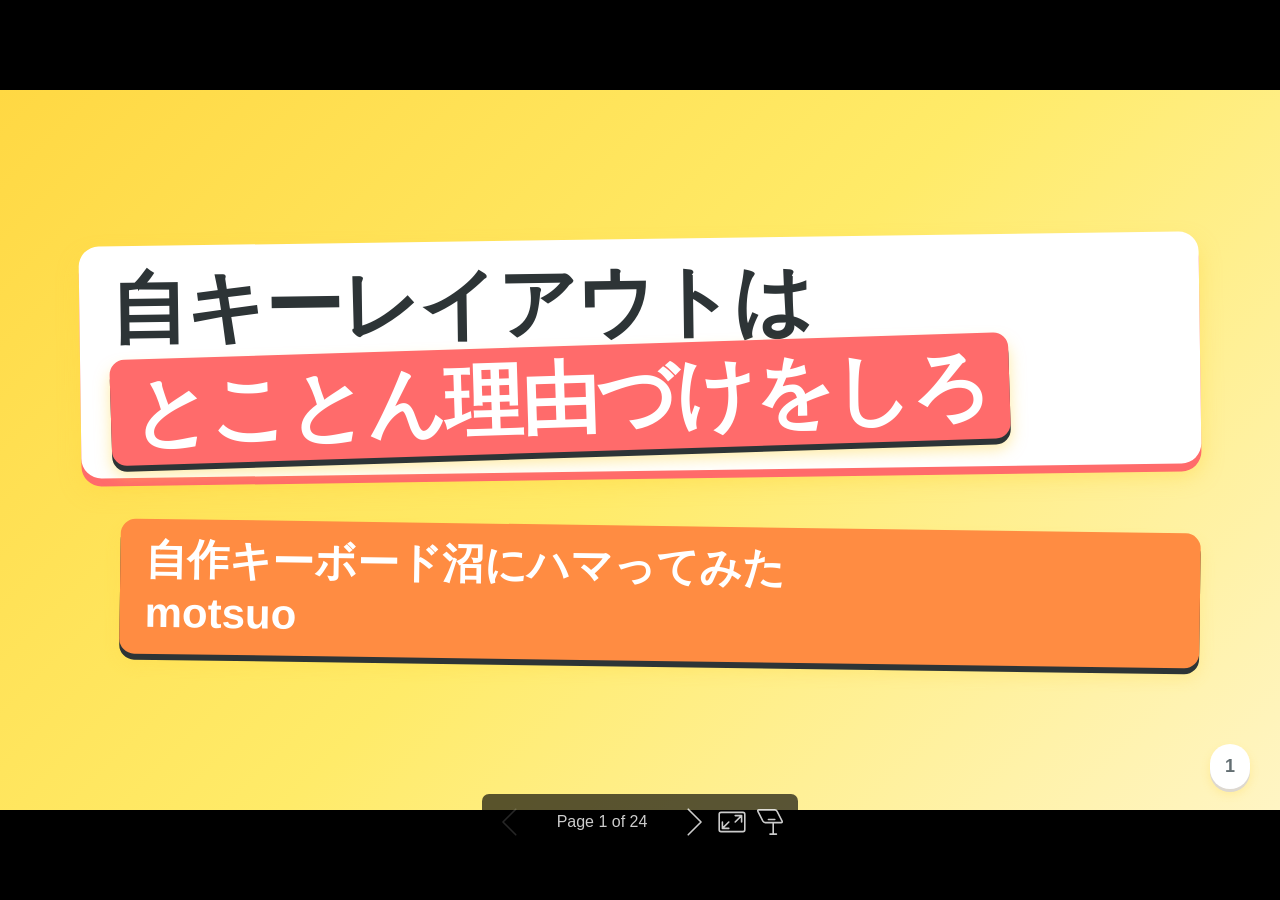
==== commit 29a487b7: "add: htmlファイルを修正" ====
--- a/src/250806/keyboard.html
+++ b/src/250806/keyboard.html
@@ -8,14 +8,14 @@
  * @size 16:9 1280px 720px
  * @size 4:3 960px 720px
  */div#\:\$p > svg > foreignObject > section{--base-size-4:calc(var(--marpit-root-font-size, 1rem) * 0.25);--base-size-8:calc(var(--marpit-root-font-size, 1rem) * 0.5);--base-size-16:calc(var(--marpit-root-font-size, 1rem) * 1);--base-size-24:calc(var(--marpit-root-font-size, 1rem) * 1.5);--base-size-40:calc(var(--marpit-root-font-size, 1rem) * 2.5);--base-text-weight-normal:400;--base-text-weight-medium:500;--base-text-weight-semibold:600;--fontStack-monospace:ui-monospace, SFMono-Regular, SF Mono, Menlo, Consolas, Liberation Mono, monospace;--fgColor-accent:Highlight;}div#\:\$p > svg > foreignObject > section [data-theme=light],div#\:\$p > svg > foreignObject > section{color-scheme:light;--focus-outlineColor:#0969da;--fgColor-default:#1f2328;--fgColor-muted:#59636e;--fgColor-accent:#0969da;--fgColor-success:#1a7f37;--fgColor-attention:#9a6700;--fgColor-danger:#d1242f;--fgColor-done:#8250df;--bgColor-default:#fff;--bgColor-muted:#f6f8fa;--bgColor-neutral-muted:#818b981f;--bgColor-attention-muted:#fff8c5;--borderColor-default:#d1d9e0;--borderColor-muted:#d1d9e0b3;--borderColor-neutral-muted:#d1d9e0b3;--borderColor-accent-emphasis:#0969da;--borderColor-success-emphasis:#1a7f37;--borderColor-attention-emphasis:#9a6700;--borderColor-danger-emphasis:#cf222e;--borderColor-done-emphasis:#8250df;--color-prettylights-syntax-comment:#59636e;--color-prettylights-syntax-constant:#0550ae;--color-prettylights-syntax-constant-other-reference-link:#0a3069;--color-prettylights-syntax-entity:#6639ba;--color-prettylights-syntax-storage-modifier-import:#1f2328;--color-prettylights-syntax-entity-tag:#0550ae;--color-prettylights-syntax-keyword:#cf222e;--color-prettylights-syntax-string:#0a3069;--color-prettylights-syntax-variable:#953800;--color-prettylights-syntax-brackethighlighter-unmatched:#82071e;--color-prettylights-syntax-brackethighlighter-angle:#59636e;--color-prettylights-syntax-invalid-illegal-text:#f6f8fa;--color-prettylights-syntax-invalid-illegal-bg:#82071e;--color-prettylights-syntax-carriage-return-text:#f6f8fa;--color-prettylights-syntax-carriage-return-bg:#cf222e;--color-prettylights-syntax-string-regexp:#116329;--color-prettylights-syntax-markup-list:#3b2300;--color-prettylights-syntax-markup-heading:#0550ae;--color-prettylights-syntax-markup-italic:#1f2328;--color-prettylights-syntax-markup-bold:#1f2328;--color-prettylights-syntax-markup-deleted-text:#82071e;--color-prettylights-syntax-markup-deleted-bg:#ffebe9;--color-prettylights-syntax-markup-inserted-text:#116329;--color-prettylights-syntax-markup-inserted-bg:#dafbe1;--color-prettylights-syntax-markup-changed-text:#953800;--color-prettylights-syntax-markup-changed-bg:#ffd8b5;--color-prettylights-syntax-markup-ignored-text:#d1d9e0;--color-prettylights-syntax-markup-ignored-bg:#0550ae;--color-prettylights-syntax-meta-diff-range:#8250df;--color-prettylights-syntax-sublimelinter-gutter-mark:#818b98;}div#\:\$p > svg > foreignObject > section [data-theme=dark],div#\:\$p > svg > foreignObject > section:where(.invert){color-scheme:dark;--focus-outlineColor:#1f6feb;--fgColor-default:#f0f6fc;--fgColor-muted:#9198a1;--fgColor-accent:#4493f8;--fgColor-success:#3fb950;--fgColor-attention:#d29922;--fgColor-danger:#f85149;--fgColor-done:#ab7df8;--bgColor-default:#0d1117;--bgColor-muted:#151b23;--bgColor-neutral-muted:#656c7633;--bgColor-attention-muted:#bb800926;--borderColor-default:#3d444d;--borderColor-muted:#3d444db3;--borderColor-neutral-muted:#3d444db3;--borderColor-accent-emphasis:#1f6feb;--borderColor-success-emphasis:#238636;--borderColor-attention-emphasis:#9e6a03;--borderColor-danger-emphasis:#da3633;--borderColor-done-emphasis:#8957e5;--color-prettylights-syntax-comment:#9198a1;--color-prettylights-syntax-constant:#79c0ff;--color-prettylights-syntax-constant-other-reference-link:#a5d6ff;--color-prettylights-syntax-entity:#d2a8ff;--color-prettylights-syntax-storage-modifier-import:#f0f6fc;--color-prettylights-syntax-entity-tag:#7ee787;--color-prettylights-syntax-keyword:#ff7b72;--color-prettylights-syntax-string:#a5d6ff;--color-prettylights-syntax-variable:#ffa657;--color-prettylights-syntax-brackethighlighter-unmatched:#f85149;--color-prettylights-syntax-brackethighlighter-angle:#9198a1;--color-prettylights-syntax-invalid-illegal-text:#f0f6fc;--color-prettylights-syntax-invalid-illegal-bg:#8e1519;--color-prettylights-syntax-carriage-return-text:#f0f6fc;--color-prettylights-syntax-carriage-return-bg:#b62324;--color-prettylights-syntax-string-regexp:#7ee787;--color-prettylights-syntax-markup-list:#f2cc60;--color-prettylights-syntax-markup-heading:#1f6feb;--color-prettylights-syntax-markup-italic:#f0f6fc;--color-prettylights-syntax-markup-bold:#f0f6fc;--color-prettylights-syntax-markup-deleted-text:#ffdcd7;--color-prettylights-syntax-markup-deleted-bg:#67060c;--color-prettylights-syntax-markup-inserted-text:#aff5b4;--color-prettylights-syntax-markup-inserted-bg:#033a16;--color-prettylights-syntax-markup-changed-text:#ffdfb6;--color-prettylights-syntax-markup-changed-bg:#5a1e02;--color-prettylights-syntax-markup-ignored-text:#f0f6fc;--color-prettylights-syntax-markup-ignored-bg:#1158c7;--color-prettylights-syntax-meta-diff-range:#d2a8ff;--color-prettylights-syntax-sublimelinter-gutter-mark:#3d444d;}div#\:\$p > svg > foreignObject > section{-ms-text-size-adjust:100%;-webkit-text-size-adjust:100%;background-color:var(--bgColor-default);color:var(--fgColor-default);font-family:-apple-system,BlinkMacSystemFont,Segoe UI,Noto Sans,Helvetica,Arial,sans-serif,Apple Color Emoji,Segoe UI Emoji;font-size:16px;line-height:1.5;margin:0;word-wrap:break-word}div#\:\$p > svg > foreignObject > section{--marpit-root-font-size:16px;}div#\:\$p > svg > foreignObject > section :is(h1, marp-h1):hover .anchor .octicon-link:before,div#\:\$p > svg > foreignObject > section :is(h2, marp-h2):hover .anchor .octicon-link:before,div#\:\$p > svg > foreignObject > section :is(h3, marp-h3):hover .anchor .octicon-link:before,div#\:\$p > svg > foreignObject > section :is(h4, marp-h4):hover .anchor .octicon-link:before,div#\:\$p > svg > foreignObject > section :is(h5, marp-h5):hover .anchor .octicon-link:before,div#\:\$p > svg > foreignObject > section :is(h6, marp-h6):hover .anchor .octicon-link:before{background-color:currentColor;content:" ";display:inline-block;height:16px;-webkit-mask-image:url('data:image/svg+xml;charset=utf-8,<svg xmlns="http://www.w3.org/2000/svg" aria-hidden="true" viewBox="0 0 16 16"><path fill-rule="evenodd" d="M7.775 3.275a.75.75 0 0 0 1.06 1.06l1.25-1.25a2 2 0 1 1 2.83 2.83l-2.5 2.5a2 2 0 0 1-2.83 0 .75.75 0 0 0-1.06 1.06 3.5 3.5 0 0 0 4.95 0l2.5-2.5a3.5 3.5 0 0 0-4.95-4.95zm-4.69 9.64a2 2 0 0 1 0-2.83l2.5-2.5a2 2 0 0 1 2.83 0 .75.75 0 0 0 1.06-1.06 3.5 3.5 0 0 0-4.95 0l-2.5 2.5a3.5 3.5 0 0 0 4.95 4.95l1.25-1.25a.75.75 0 0 0-1.06-1.06l-1.25 1.25a2 2 0 0 1-2.83 0"/></svg>');mask-image:url('data:image/svg+xml;charset=utf-8,<svg xmlns="http://www.w3.org/2000/svg" aria-hidden="true" viewBox="0 0 16 16"><path fill-rule="evenodd" d="M7.775 3.275a.75.75 0 0 0 1.06 1.06l1.25-1.25a2 2 0 1 1 2.83 2.83l-2.5 2.5a2 2 0 0 1-2.83 0 .75.75 0 0 0-1.06 1.06 3.5 3.5 0 0 0 4.95 0l2.5-2.5a3.5 3.5 0 0 0-4.95-4.95zm-4.69 9.64a2 2 0 0 1 0-2.83l2.5-2.5a2 2 0 0 1 2.83 0 .75.75 0 0 0 1.06-1.06 3.5 3.5 0 0 0-4.95 0l-2.5 2.5a3.5 3.5 0 0 0 4.95 4.95l1.25-1.25a.75.75 0 0 0-1.06-1.06l-1.25 1.25a2 2 0 0 1-2.83 0"/></svg>');width:16px}div#\:\$p > svg > foreignObject > section details,div#\:\$p > svg > foreignObject > section figcaption,div#\:\$p > svg > foreignObject > section figure{display:block}div#\:\$p > svg > foreignObject > section summary{display:list-item}div#\:\$p > svg > foreignObject > section [hidden]{display:none!important}div#\:\$p > svg > foreignObject > section a{background-color:transparent;color:var(--fgColor-accent);text-decoration:none}div#\:\$p > svg > foreignObject > section abbr[title]{border-bottom:none;-webkit-text-decoration:underline dotted;text-decoration:underline dotted}div#\:\$p > svg > foreignObject > section b,div#\:\$p > svg > foreignObject > section strong{font-weight:var(--base-text-weight-semibold, 600)}div#\:\$p > svg > foreignObject > section dfn{font-style:italic}div#\:\$p > svg > foreignObject > section :is(h1, marp-h1){border-bottom:1px solid var(--borderColor-muted);font-size:2em;font-weight:var(--base-text-weight-semibold, 600);margin:.67em 0;padding-bottom:.3em}div#\:\$p > svg > foreignObject > section mark{background-color:var(--bgColor-attention-muted);color:var(--fgColor-default)}div#\:\$p > svg > foreignObject > section small{font-size:90%}div#\:\$p > svg > foreignObject > section sub,div#\:\$p > svg > foreignObject > section sup{font-size:75%;line-height:0;position:relative;vertical-align:baseline}div#\:\$p > svg > foreignObject > section sub{bottom:-.25em}div#\:\$p > svg > foreignObject > section sup{top:-.5em}div#\:\$p > svg > foreignObject > section img{border-style:none;box-sizing:content-box;max-width:100%}div#\:\$p > svg > foreignObject > section code,div#\:\$p > svg > foreignObject > section kbd,div#\:\$p > svg > foreignObject > section :is(pre, marp-pre),div#\:\$p > svg > foreignObject > section samp{font-family:monospace;font-size:1em}div#\:\$p > svg > foreignObject > section figure{margin:1em var(--base-size-40)}div#\:\$p > svg > foreignObject > section hr{background:transparent;background-color:var(--borderColor-default);border:0;box-sizing:content-box;height:.25em;margin:var(--base-size-24) 0;overflow:hidden;padding:0}div#\:\$p > svg > foreignObject > section input{font:inherit;font-family:inherit;font-size:inherit;line-height:inherit;margin:0;overflow:visible}div#\:\$p > svg > foreignObject > section [type=button],div#\:\$p > svg > foreignObject > section [type=reset],div#\:\$p > svg > foreignObject > section [type=submit]{-webkit-appearance:button;-moz-appearance:button;appearance:button}div#\:\$p > svg > foreignObject > section [type=checkbox],div#\:\$p > svg > foreignObject > section [type=radio]{box-sizing:border-box;padding:0}div#\:\$p > svg > foreignObject > section [type=number]::-webkit-inner-spin-button,div#\:\$p > svg > foreignObject > section [type=number]::-webkit-outer-spin-button{height:auto}div#\:\$p > svg > foreignObject > section [type=search]::-webkit-search-cancel-button,div#\:\$p > svg > foreignObject > section [type=search]::-webkit-search-decoration{-webkit-appearance:none;appearance:none}div#\:\$p > svg > foreignObject > section ::-webkit-input-placeholder{color:inherit;opacity:.54}div#\:\$p > svg > foreignObject > section ::-webkit-file-upload-button{-webkit-appearance:button;appearance:button;font:inherit}div#\:\$p > svg > foreignObject > section a:hover{text-decoration:underline}div#\:\$p > svg > foreignObject > section ::-moz-placeholder{color:var(--fgColor-muted);opacity:1}div#\:\$p > svg > foreignObject > section ::placeholder{color:var(--fgColor-muted);opacity:1}div#\:\$p > svg > foreignObject > section hr:after,div#\:\$p > svg > foreignObject > section hr:before{content:"";display:table}div#\:\$p > svg > foreignObject > section hr:after{clear:both}div#\:\$p > svg > foreignObject > section table{border-collapse:collapse;border-spacing:0;display:block;font-variant:tabular-nums;max-width:100%;overflow:auto;width:-moz-max-content;width:max-content}div#\:\$p > svg > foreignObject > section td,div#\:\$p > svg > foreignObject > section th{padding:0}div#\:\$p > svg > foreignObject > section details summary{cursor:pointer}div#\:\$p > svg > foreignObject > section [role=button]:focus,div#\:\$p > svg > foreignObject > section a:focus,div#\:\$p > svg > foreignObject > section input[type=checkbox]:focus,div#\:\$p > svg > foreignObject > section input[type=radio]:focus{box-shadow:none;outline:2px solid var(--focus-outlineColor);outline-offset:-2px}div#\:\$p > svg > foreignObject > section [role=button]:focus:not(:focus-visible),div#\:\$p > svg > foreignObject > section a:focus:not(:focus-visible),div#\:\$p > svg > foreignObject > section input[type=checkbox]:focus:not(:focus-visible),div#\:\$p > svg > foreignObject > section input[type=radio]:focus:not(:focus-visible){outline:1px solid transparent}div#\:\$p > svg > foreignObject > section [role=button]:focus-visible,div#\:\$p > svg > foreignObject > section a:focus-visible,div#\:\$p > svg > foreignObject > section input[type=checkbox]:focus-visible,div#\:\$p > svg > foreignObject > section input[type=radio]:focus-visible{box-shadow:none;outline:2px solid var(--focus-outlineColor);outline-offset:-2px}div#\:\$p > svg > foreignObject > section a:not([class]):focus,div#\:\$p > svg > foreignObject > section a:not([class]):focus-visible,div#\:\$p > svg > foreignObject > section input[type=checkbox]:focus,div#\:\$p > svg > foreignObject > section input[type=checkbox]:focus-visible,div#\:\$p > svg > foreignObject > section input[type=radio]:focus,div#\:\$p > svg > foreignObject > section input[type=radio]:focus-visible{outline-offset:0}div#\:\$p > svg > foreignObject > section kbd{background-color:var(--bgColor-muted);border-bottom-color:var(--borderColor-neutral-muted);border:1px solid var(--borderColor-neutral-muted);border-radius:6px;box-shadow:inset 0 -1px 0 var(--borderColor-neutral-muted);color:var(--fgColor-default);display:inline-block;font:11px var(--fontStack-monospace, ui-monospace, SFMono-Regular, SF Mono, Menlo, Consolas, Liberation Mono, monospace);line-height:10px;padding:var(--base-size-4);vertical-align:middle}div#\:\$p > svg > foreignObject > section :is(h1, marp-h1),div#\:\$p > svg > foreignObject > section :is(h2, marp-h2),div#\:\$p > svg > foreignObject > section :is(h3, marp-h3),div#\:\$p > svg > foreignObject > section :is(h4, marp-h4),div#\:\$p > svg > foreignObject > section :is(h5, marp-h5),div#\:\$p > svg > foreignObject > section :is(h6, marp-h6){font-weight:var(--base-text-weight-semibold, 600);line-height:1.25;margin-bottom:var(--base-size-16);margin-top:var(--base-size-24)}div#\:\$p > svg > foreignObject > section :is(h2, marp-h2){border-bottom:1px solid var(--borderColor-muted);font-size:1.5em;padding-bottom:.3em}div#\:\$p > svg > foreignObject > section :is(h2, marp-h2),div#\:\$p > svg > foreignObject > section :is(h3, marp-h3){font-weight:var(--base-text-weight-semibold, 600)}div#\:\$p > svg > foreignObject > section :is(h3, marp-h3){font-size:1.25em}div#\:\$p > svg > foreignObject > section :is(h4, marp-h4){font-size:1em}div#\:\$p > svg > foreignObject > section :is(h4, marp-h4),div#\:\$p > svg > foreignObject > section :is(h5, marp-h5){font-weight:var(--base-text-weight-semibold, 600)}div#\:\$p > svg > foreignObject > section :is(h5, marp-h5){font-size:.875em}div#\:\$p > svg > foreignObject > section :is(h6, marp-h6){color:var(--fgColor-muted);font-size:.85em;font-weight:var(--base-text-weight-semibold, 600)}div#\:\$p > svg > foreignObject > section p{margin-bottom:10px;margin-top:0}div#\:\$p > svg > foreignObject > section blockquote{border-left:.25em solid var(--borderColor-default);color:var(--fgColor-muted);margin:0;padding:0 1em}div#\:\$p > svg > foreignObject > section ol,div#\:\$p > svg > foreignObject > section ul{margin-bottom:0;margin-top:0;padding-left:2em}div#\:\$p > svg > foreignObject > section ol ol,div#\:\$p > svg > foreignObject > section ul ol{list-style-type:lower-roman}div#\:\$p > svg > foreignObject > section ol ol ol,div#\:\$p > svg > foreignObject > section ol ul ol,div#\:\$p > svg > foreignObject > section ul ol ol,div#\:\$p > svg > foreignObject > section ul ul ol{list-style-type:lower-alpha}div#\:\$p > svg > foreignObject > section dd{margin-left:0}div#\:\$p > svg > foreignObject > section code,div#\:\$p > svg > foreignObject > section :is(pre, marp-pre),div#\:\$p > svg > foreignObject > section samp,div#\:\$p > svg > foreignObject > section tt{font-family:var(--fontStack-monospace, ui-monospace, SFMono-Regular, SF Mono, Menlo, Consolas, Liberation Mono, monospace);font-size:12px}div#\:\$p > svg > foreignObject > section :is(pre, marp-pre){margin-bottom:0;margin-top:0;word-wrap:normal}div#\:\$p > svg > foreignObject > section .octicon{display:inline-block;overflow:visible!important;vertical-align:text-bottom;fill:currentColor}div#\:\$p > svg > foreignObject > section input::-webkit-inner-spin-button,div#\:\$p > svg > foreignObject > section input::-webkit-outer-spin-button{-webkit-appearance:none;appearance:none;margin:0}div#\:\$p > svg > foreignObject > section .mr-2{margin-right:var(--base-size-8, 8px)!important}div#\:\$p > svg > foreignObject > section:after,div#\:\$p > svg > foreignObject > section:before{display:table}div#\:\$p > svg > foreignObject > section:after{clear:both}div#\:\$p > svg > foreignObject > section>:first-child{margin-top:0!important}div#\:\$p > svg > foreignObject > section>:last-child{margin-bottom:0!important}div#\:\$p > svg > foreignObject > section a:not([href]){color:inherit;text-decoration:none}div#\:\$p > svg > foreignObject > section .absent{color:var(--fgColor-danger)}div#\:\$p > svg > foreignObject > section .anchor{float:left;line-height:1;margin-left:-20px;padding-right:var(--base-size-4)}div#\:\$p > svg > foreignObject > section .anchor:focus{outline:none}div#\:\$p > svg > foreignObject > section blockquote,div#\:\$p > svg > foreignObject > section details,div#\:\$p > svg > foreignObject > section dl,div#\:\$p > svg > foreignObject > section ol,div#\:\$p > svg > foreignObject > section p,div#\:\$p > svg > foreignObject > section :is(pre, marp-pre),div#\:\$p > svg > foreignObject > section table,div#\:\$p > svg > foreignObject > section ul{margin-bottom:var(--base-size-16);margin-top:0}div#\:\$p > svg > foreignObject > section blockquote>:first-child{margin-top:0}div#\:\$p > svg > foreignObject > section blockquote>:last-child{margin-bottom:0}div#\:\$p > svg > foreignObject > section :is(h1, marp-h1) .octicon-link,div#\:\$p > svg > foreignObject > section :is(h2, marp-h2) .octicon-link,div#\:\$p > svg > foreignObject > section :is(h3, marp-h3) .octicon-link,div#\:\$p > svg > foreignObject > section :is(h4, marp-h4) .octicon-link,div#\:\$p > svg > foreignObject > section :is(h5, marp-h5) .octicon-link,div#\:\$p > svg > foreignObject > section :is(h6, marp-h6) .octicon-link{color:var(--fgColor-default);vertical-align:middle;visibility:hidden}div#\:\$p > svg > foreignObject > section :is(h1, marp-h1):hover .anchor,div#\:\$p > svg > foreignObject > section :is(h2, marp-h2):hover .anchor,div#\:\$p > svg > foreignObject > section :is(h3, marp-h3):hover .anchor,div#\:\$p > svg > foreignObject > section :is(h4, marp-h4):hover .anchor,div#\:\$p > svg > foreignObject > section :is(h5, marp-h5):hover .anchor,div#\:\$p > svg > foreignObject > section :is(h6, marp-h6):hover .anchor{text-decoration:none}div#\:\$p > svg > foreignObject > section :is(h1, marp-h1):hover .anchor .octicon-link,div#\:\$p > svg > foreignObject > section :is(h2, marp-h2):hover .anchor .octicon-link,div#\:\$p > svg > foreignObject > section :is(h3, marp-h3):hover .anchor .octicon-link,div#\:\$p > svg > foreignObject > section :is(h4, marp-h4):hover .anchor .octicon-link,div#\:\$p > svg > foreignObject > section :is(h5, marp-h5):hover .anchor .octicon-link,div#\:\$p > svg > foreignObject > section :is(h6, marp-h6):hover .anchor .octicon-link{visibility:visible}div#\:\$p > svg > foreignObject > section :is(h1, marp-h1) code,div#\:\$p > svg > foreignObject > section :is(h1, marp-h1) tt,div#\:\$p > svg > foreignObject > section :is(h2, marp-h2) code,div#\:\$p > svg > foreignObject > section :is(h2, marp-h2) tt,div#\:\$p > svg > foreignObject > section :is(h3, marp-h3) code,div#\:\$p > svg > foreignObject > section :is(h3, marp-h3) tt,div#\:\$p > svg > foreignObject > section :is(h4, marp-h4) code,div#\:\$p > svg > foreignObject > section :is(h4, marp-h4) tt,div#\:\$p > svg > foreignObject > section :is(h5, marp-h5) code,div#\:\$p > svg > foreignObject > section :is(h5, marp-h5) tt,div#\:\$p > svg > foreignObject > section :is(h6, marp-h6) code,div#\:\$p > svg > foreignObject > section :is(h6, marp-h6) tt{font-size:inherit;padding:0 .2em}div#\:\$p > svg > foreignObject > section summary :is(h1, marp-h1),div#\:\$p > svg > foreignObject > section summary :is(h2, marp-h2),div#\:\$p > svg > foreignObject > section summary :is(h3, marp-h3),div#\:\$p > svg > foreignObject > section summary :is(h4, marp-h4),div#\:\$p > svg > foreignObject > section summary :is(h5, marp-h5),div#\:\$p > svg > foreignObject > section summary :is(h6, marp-h6){display:inline-block}div#\:\$p > svg > foreignObject > section summary :is(h1, marp-h1) .anchor,div#\:\$p > svg > foreignObject > section summary :is(h2, marp-h2) .anchor,div#\:\$p > svg > foreignObject > section summary :is(h3, marp-h3) .anchor,div#\:\$p > svg > foreignObject > section summary :is(h4, marp-h4) .anchor,div#\:\$p > svg > foreignObject > section summary :is(h5, marp-h5) .anchor,div#\:\$p > svg > foreignObject > section summary :is(h6, marp-h6) .anchor{margin-left:-40px}div#\:\$p > svg > foreignObject > section summary :is(h1, marp-h1),div#\:\$p > svg > foreignObject > section summary :is(h2, marp-h2){border-bottom:0;padding-bottom:0}div#\:\$p > svg > foreignObject > section ol.no-list,div#\:\$p > svg > foreignObject > section ul.no-list{list-style-type:none;padding:0}div#\:\$p > svg > foreignObject > section ol[type="a s"]{list-style-type:lower-alpha}div#\:\$p > svg > foreignObject > section ol[type="A s"]{list-style-type:upper-alpha}div#\:\$p > svg > foreignObject > section ol[type="i s"]{list-style-type:lower-roman}div#\:\$p > svg > foreignObject > section ol[type="I s"]{list-style-type:upper-roman}div#\:\$p > svg > foreignObject > section div>ol:not([type]),div#\:\$p > svg > foreignObject > section ol[type="1"]{list-style-type:decimal}div#\:\$p > svg > foreignObject > section ol ol,div#\:\$p > svg > foreignObject > section ol ul,div#\:\$p > svg > foreignObject > section ul ol,div#\:\$p > svg > foreignObject > section ul ul{margin-bottom:0;margin-top:0}div#\:\$p > svg > foreignObject > section li>p{margin-top:var(--base-size-16)}div#\:\$p > svg > foreignObject > section li+li{margin-top:.25em}div#\:\$p > svg > foreignObject > section dl{padding:0}div#\:\$p > svg > foreignObject > section dl dt{font-size:1em;font-style:italic;font-weight:var(--base-text-weight-semibold, 600);margin-top:var(--base-size-16);padding:0}div#\:\$p > svg > foreignObject > section dl dd{margin-bottom:var(--base-size-16);padding:0 var(--base-size-16)}div#\:\$p > svg > foreignObject > section table th{font-weight:var(--base-text-weight-semibold, 600)}div#\:\$p > svg > foreignObject > section table td,div#\:\$p > svg > foreignObject > section table th{border:1px solid var(--borderColor-default);padding:6px 13px}div#\:\$p > svg > foreignObject > section table td>:last-child{margin-bottom:0}div#\:\$p > svg > foreignObject > section table tr{background-color:var(--bgColor-default);border-top:1px solid var(--borderColor-muted)}div#\:\$p > svg > foreignObject > section table tr:nth-child(2n){background-color:var(--bgColor-muted)}div#\:\$p > svg > foreignObject > section table img{background-color:transparent}div#\:\$p > svg > foreignObject > section img[align=right]{padding-left:20px}div#\:\$p > svg > foreignObject > section img[align=left]{padding-right:20px}div#\:\$p > svg > foreignObject > section .emoji{background-color:transparent;max-width:none;vertical-align:text-top}div#\:\$p > svg > foreignObject > section :is(span, marp-span).frame,div#\:\$p > svg > foreignObject > section :is(span, marp-span).frame>:is(span, marp-span){display:block;overflow:hidden}div#\:\$p > svg > foreignObject > section :is(span, marp-span).frame>:is(span, marp-span){border:1px solid var(--borderColor-default);float:left;margin:13px 0 0;padding:7px;width:auto}div#\:\$p > svg > foreignObject > section :is(span, marp-span).frame :is(span, marp-span) img{display:block;float:left}div#\:\$p > svg > foreignObject > section :is(span, marp-span).frame :is(span, marp-span) :is(span, marp-span){clear:both;color:var(--fgColor-default);display:block;padding:5px 0 0}div#\:\$p > svg > foreignObject > section :is(span, marp-span).align-center{clear:both;display:block;overflow:hidden}div#\:\$p > svg > foreignObject > section :is(span, marp-span).align-center>:is(span, marp-span){display:block;margin:13px auto 0;overflow:hidden;text-align:center}div#\:\$p > svg > foreignObject > section :is(span, marp-span).align-center :is(span, marp-span) img{margin:0 auto;text-align:center}div#\:\$p > svg > foreignObject > section :is(span, marp-span).align-right{clear:both;display:block;overflow:hidden}div#\:\$p > svg > foreignObject > section :is(span, marp-span).align-right>:is(span, marp-span){display:block;margin:13px 0 0;overflow:hidden;text-align:right}div#\:\$p > svg > foreignObject > section :is(span, marp-span).align-right :is(span, marp-span) img{margin:0;text-align:right}div#\:\$p > svg > foreignObject > section :is(span, marp-span).float-left{display:block;float:left;margin-right:13px;overflow:hidden}div#\:\$p > svg > foreignObject > section :is(span, marp-span).float-left :is(span, marp-span){margin:13px 0 0}div#\:\$p > svg > foreignObject > section :is(span, marp-span).float-right{display:block;float:right;margin-left:13px;overflow:hidden}div#\:\$p > svg > foreignObject > section :is(span, marp-span).float-right>:is(span, marp-span){display:block;margin:13px auto 0;overflow:hidden;text-align:right}div#\:\$p > svg > foreignObject > section code,div#\:\$p > svg > foreignObject > section tt{background-color:var(--bgColor-neutral-muted);border-radius:6px;font-size:85%;margin:0;padding:.2em .4em;white-space:break-spaces}div#\:\$p > svg > foreignObject > section code br,div#\:\$p > svg > foreignObject > section tt br{display:none}div#\:\$p > svg > foreignObject > section del code{text-decoration:inherit}div#\:\$p > svg > foreignObject > section samp{font-size:85%}div#\:\$p > svg > foreignObject > section :is(pre, marp-pre) code{font-size:100%}div#\:\$p > svg > foreignObject > section :is(pre, marp-pre)>code{background:transparent;border:0;margin:0;padding:0;white-space:pre;word-break:normal}div#\:\$p > svg > foreignObject > section .highlight{margin-bottom:var(--base-size-16)}div#\:\$p > svg > foreignObject > section .highlight :is(pre, marp-pre){margin-bottom:0;word-break:normal}div#\:\$p > svg > foreignObject > section :is(pre, marp-pre){background-color:var(--bgColor-muted);border-radius:6px;color:var(--fgColor-default);font-size:85%;line-height:1.45;overflow:auto;padding:var(--base-size-16)}div#\:\$p > svg > foreignObject > section :is(pre, marp-pre) code,div#\:\$p > svg > foreignObject > section :is(pre, marp-pre) tt{display:inline;line-height:inherit;margin:0;max-width:auto;overflow:visible;padding:0;word-wrap:normal;background-color:transparent;border:0}div#\:\$p > svg > foreignObject > section .csv-data td,div#\:\$p > svg > foreignObject > section .csv-data th{font-size:12px;line-height:1;overflow:hidden;padding:5px;text-align:left;white-space:nowrap}div#\:\$p > svg > foreignObject > section .csv-data .blob-num{background:var(--bgColor-default);border:0;padding:10px var(--base-size-8) 9px;text-align:right}div#\:\$p > svg > foreignObject > section .csv-data tr{border-top:0}div#\:\$p > svg > foreignObject > section .csv-data th{background:var(--bgColor-muted);border-top:0;font-weight:var(--base-text-weight-semibold, 600)}div#\:\$p > svg > foreignObject > section [data-footnote-ref]:before{content:"["}div#\:\$p > svg > foreignObject > section [data-footnote-ref]:after{content:"]"}div#\:\$p > svg > foreignObject > section .footnotes{border-top:1px solid var(--borderColor-default);color:var(--fgColor-muted);font-size:12px}div#\:\$p > svg > foreignObject > section div#\:\$p > svg > foreignObject > section section.footnotes{--marpit-root-font-size:12px;}div#\:\$p > svg > foreignObject > section .footnotes ol,div#\:\$p > svg > foreignObject > section .footnotes ol ul{padding-left:var(--base-size-16)}div#\:\$p > svg > foreignObject > section .footnotes ol ul{display:inline-block;margin-top:var(--base-size-16)}div#\:\$p > svg > foreignObject > section .footnotes li{position:relative}div#\:\$p > svg > foreignObject > section .footnotes li:target:before{border:2px solid var(--borderColor-accent-emphasis);border-radius:6px;bottom:calc(var(--base-size-8)*-1);content:"";left:calc(var(--base-size-24)*-1);pointer-events:none;position:absolute;right:calc(var(--base-size-8)*-1);top:calc(var(--base-size-8)*-1)}div#\:\$p > svg > foreignObject > section .footnotes li:target{color:var(--fgColor-default)}div#\:\$p > svg > foreignObject > section .footnotes .data-footnote-backref g-emoji{font-family:monospace}div#\:\$p > svg > foreignObject > section body:has(:modal){padding-right:var(--dialog-scrollgutter)!important}div#\:\$p > svg > foreignObject > section .pl-c{color:var(--color-prettylights-syntax-comment)}div#\:\$p > svg > foreignObject > section .pl-c1,div#\:\$p > svg > foreignObject > section .pl-s .pl-v{color:var(--color-prettylights-syntax-constant)}div#\:\$p > svg > foreignObject > section .pl-e,div#\:\$p > svg > foreignObject > section .pl-en{color:var(--color-prettylights-syntax-entity)}div#\:\$p > svg > foreignObject > section .pl-s .pl-s1,div#\:\$p > svg > foreignObject > section .pl-smi{color:var(--color-prettylights-syntax-storage-modifier-import)}div#\:\$p > svg > foreignObject > section .pl-ent{color:var(--color-prettylights-syntax-entity-tag)}div#\:\$p > svg > foreignObject > section .pl-k{color:var(--color-prettylights-syntax-keyword)}div#\:\$p > svg > foreignObject > section .pl-pds,div#\:\$p > svg > foreignObject > section .pl-s,div#\:\$p > svg > foreignObject > section .pl-s .pl-pse .pl-s1,div#\:\$p > svg > foreignObject > section .pl-sr,div#\:\$p > svg > foreignObject > section .pl-sr .pl-cce,div#\:\$p > svg > foreignObject > section .pl-sr .pl-sra,div#\:\$p > svg > foreignObject > section .pl-sr .pl-sre{color:var(--color-prettylights-syntax-string)}div#\:\$p > svg > foreignObject > section .pl-smw,div#\:\$p > svg > foreignObject > section .pl-v{color:var(--color-prettylights-syntax-variable)}div#\:\$p > svg > foreignObject > section .pl-bu{color:var(--color-prettylights-syntax-brackethighlighter-unmatched)}div#\:\$p > svg > foreignObject > section .pl-ii{background-color:var(--color-prettylights-syntax-invalid-illegal-bg);color:var(--color-prettylights-syntax-invalid-illegal-text)}div#\:\$p > svg > foreignObject > section .pl-c2{background-color:var(--color-prettylights-syntax-carriage-return-bg);color:var(--color-prettylights-syntax-carriage-return-text)}div#\:\$p > svg > foreignObject > section .pl-sr .pl-cce{color:var(--color-prettylights-syntax-string-regexp);font-weight:700}div#\:\$p > svg > foreignObject > section .pl-ml{color:var(--color-prettylights-syntax-markup-list)}div#\:\$p > svg > foreignObject > section .pl-mh,div#\:\$p > svg > foreignObject > section .pl-mh .pl-en,div#\:\$p > svg > foreignObject > section .pl-ms{color:var(--color-prettylights-syntax-markup-heading);font-weight:700}div#\:\$p > svg > foreignObject > section .pl-mi{color:var(--color-prettylights-syntax-markup-italic);font-style:italic}div#\:\$p > svg > foreignObject > section .pl-mb{color:var(--color-prettylights-syntax-markup-bold);font-weight:700}div#\:\$p > svg > foreignObject > section .pl-md{background-color:var(--color-prettylights-syntax-markup-deleted-bg);color:var(--color-prettylights-syntax-markup-deleted-text)}div#\:\$p > svg > foreignObject > section .pl-mi1{background-color:var(--color-prettylights-syntax-markup-inserted-bg);color:var(--color-prettylights-syntax-markup-inserted-text)}div#\:\$p > svg > foreignObject > section .pl-mc{background-color:var(--color-prettylights-syntax-markup-changed-bg);color:var(--color-prettylights-syntax-markup-changed-text)}div#\:\$p > svg > foreignObject > section .pl-mi2{background-color:var(--color-prettylights-syntax-markup-ignored-bg);color:var(--color-prettylights-syntax-markup-ignored-text)}div#\:\$p > svg > foreignObject > section .pl-mdr{color:var(--color-prettylights-syntax-meta-diff-range);font-weight:700}div#\:\$p > svg > foreignObject > section .pl-ba{color:var(--color-prettylights-syntax-brackethighlighter-angle)}div#\:\$p > svg > foreignObject > section .pl-sg{color:var(--color-prettylights-syntax-sublimelinter-gutter-mark)}div#\:\$p > svg > foreignObject > section .pl-corl{color:var(--color-prettylights-syntax-constant-other-reference-link);text-decoration:underline}div#\:\$p > svg > foreignObject > section [role=button]:focus:not(:focus-visible),div#\:\$p > svg > foreignObject > section [role=tabpanel][tabindex="0"]:focus:not(:focus-visible),div#\:\$p > svg > foreignObject > section a:focus:not(:focus-visible),div#\:\$p > svg > foreignObject > section button:focus:not(:focus-visible),div#\:\$p > svg > foreignObject > section summary:focus:not(:focus-visible){box-shadow:none;outline:none}div#\:\$p > svg > foreignObject > section [tabindex="0"]:focus:not(:focus-visible),div#\:\$p > svg > foreignObject > section details-dialog:focus:not(:focus-visible){outline:none}div#\:\$p > svg > foreignObject > section g-emoji{display:inline-block;font-family:Apple Color Emoji,Segoe UI Emoji,Segoe UI Symbol;font-size:1em;font-style:normal!important;font-weight:var(--base-text-weight-normal, 400);line-height:1;min-width:1ch;vertical-align:-.075em}div#\:\$p > svg > foreignObject > section g-emoji img{height:1em;width:1em}div#\:\$p > svg > foreignObject > section .task-list-item{list-style-type:none}div#\:\$p > svg > foreignObject > section .task-list-item label{font-weight:var(--base-text-weight-normal, 400)}div#\:\$p > svg > foreignObject > section .task-list-item.enabled label{cursor:pointer}div#\:\$p > svg > foreignObject > section .task-list-item+.task-list-item{margin-top:var(--base-size-4)}div#\:\$p > svg > foreignObject > section .task-list-item .handle{display:none}div#\:\$p > svg > foreignObject > section .task-list-item-checkbox{margin:0 .2em .25em -1.4em;vertical-align:middle}div#\:\$p > svg > foreignObject > section ul:dir(rtl) .task-list-item-checkbox{margin:0 -1.6em .25em .2em}div#\:\$p > svg > foreignObject > section ol:dir(rtl) .task-list-item-checkbox{margin:0 -1.6em .25em .2em}div#\:\$p > svg > foreignObject > section .contains-task-list:focus-within .task-list-item-convert-container,div#\:\$p > svg > foreignObject > section .contains-task-list:hover .task-list-item-convert-container{display:block;height:24px;overflow:visible;width:auto;clip:auto}div#\:\$p > svg > foreignObject > section ::-webkit-calendar-picker-indicator{filter:invert(50%)}div#\:\$p > svg > foreignObject > section .markdown-alert{border-left:.25em solid var(--borderColor-default);color:inherit;margin-bottom:var(--base-size-16);padding:var(--base-size-8) var(--base-size-16)}div#\:\$p > svg > foreignObject > section .markdown-alert>:first-child{margin-top:0}div#\:\$p > svg > foreignObject > section .markdown-alert>:last-child{margin-bottom:0}div#\:\$p > svg > foreignObject > section .markdown-alert .markdown-alert-title{align-items:center;display:flex;font-weight:var(--base-text-weight-medium, 500);line-height:1}div#\:\$p > svg > foreignObject > section .markdown-alert.markdown-alert-note{border-left-color:var(--borderColor-accent-emphasis)}div#\:\$p > svg > foreignObject > section .markdown-alert.markdown-alert-note .markdown-alert-title{color:var(--fgColor-accent)}div#\:\$p > svg > foreignObject > section .markdown-alert.markdown-alert-important{border-left-color:var(--borderColor-done-emphasis)}div#\:\$p > svg > foreignObject > section .markdown-alert.markdown-alert-important .markdown-alert-title{color:var(--fgColor-done)}div#\:\$p > svg > foreignObject > section .markdown-alert.markdown-alert-warning{border-left-color:var(--borderColor-attention-emphasis)}div#\:\$p > svg > foreignObject > section .markdown-alert.markdown-alert-warning .markdown-alert-title{color:var(--fgColor-attention)}div#\:\$p > svg > foreignObject > section .markdown-alert.markdown-alert-tip{border-left-color:var(--borderColor-success-emphasis)}div#\:\$p > svg > foreignObject > section .markdown-alert.markdown-alert-tip .markdown-alert-title{color:var(--fgColor-success)}div#\:\$p > svg > foreignObject > section .markdown-alert.markdown-alert-caution{border-left-color:var(--borderColor-danger-emphasis)}div#\:\$p > svg > foreignObject > section .markdown-alert.markdown-alert-caution .markdown-alert-title{color:var(--fgColor-danger)}div#\:\$p > svg > foreignObject > section>:first-child>.heading-element:first-child{margin-top:0!important}div#\:\$p > svg > foreignObject > section .highlight :is(pre, marp-pre):has(+.zeroclipboard-container){min-height:52px}div#\:\$p > svg > foreignObject > section :is(h1, marp-h1){color:var(--h1-color);font-size:1.6em}div#\:\$p > svg > foreignObject > section :is(h1, marp-h1),div#\:\$p > svg > foreignObject > section :is(h2, marp-h2){border-bottom:none}div#\:\$p > svg > foreignObject > section :is(h2, marp-h2){font-size:1.3em}div#\:\$p > svg > foreignObject > section :is(h3, marp-h3){font-size:1.1em}div#\:\$p > svg > foreignObject > section :is(h4, marp-h4){font-size:1.05em}div#\:\$p > svg > foreignObject > section :is(h5, marp-h5){font-size:1em}div#\:\$p > svg > foreignObject > section :is(h6, marp-h6){font-size:.9em}div#\:\$p > svg > foreignObject > section :is(h1, marp-h1) strong,div#\:\$p > svg > foreignObject > section :is(h2, marp-h2) strong,div#\:\$p > svg > foreignObject > section :is(h3, marp-h3) strong,div#\:\$p > svg > foreignObject > section :is(h4, marp-h4) strong,div#\:\$p > svg > foreignObject > section :is(h5, marp-h5) strong,div#\:\$p > svg > foreignObject > section :is(h6, marp-h6) strong{color:var(--heading-strong-color);font-weight:inherit}div#\:\$p > svg > foreignObject > section :is(h1, marp-h1)::part(auto-scaling),div#\:\$p > svg > foreignObject > section :is(h2, marp-h2)::part(auto-scaling),div#\:\$p > svg > foreignObject > section :is(h3, marp-h3)::part(auto-scaling),div#\:\$p > svg > foreignObject > section :is(h4, marp-h4)::part(auto-scaling),div#\:\$p > svg > foreignObject > section :is(h5, marp-h5)::part(auto-scaling),div#\:\$p > svg > foreignObject > section :is(h6, marp-h6)::part(auto-scaling){max-height:563px}div#\:\$p > svg > foreignObject > section hr{height:0;padding-top:.25em}div#\:\$p > svg > foreignObject > section img{background-color:transparent}div#\:\$p > svg > foreignObject > section :is(pre, marp-pre){border:1px solid var(--borderColor-default);line-height:1.15;overflow:visible}div#\:\$p > svg > foreignObject > section :is(pre, marp-pre)::part(auto-scaling){max-height:529px}div#\:\$p > svg > foreignObject > section :is(pre, marp-pre) :where(.hljs){color:var(--color-prettylights-syntax-storage-modifier-import)}div#\:\$p > svg > foreignObject > section :is(pre, marp-pre) :where(.hljs-doctag),div#\:\$p > svg > foreignObject > section :is(pre, marp-pre) :where(.hljs-keyword),div#\:\$p > svg > foreignObject > section :is(pre, marp-pre) :where(.hljs-meta .hljs-keyword),div#\:\$p > svg > foreignObject > section :is(pre, marp-pre) :where(.hljs-template-tag),div#\:\$p > svg > foreignObject > section :is(pre, marp-pre) :where(.hljs-template-variable),div#\:\$p > svg > foreignObject > section :is(pre, marp-pre) :where(.hljs-type),div#\:\$p > svg > foreignObject > section :is(pre, marp-pre) :where(.hljs-variable.language_){color:var(--color-prettylights-syntax-keyword)}div#\:\$p > svg > foreignObject > section :is(pre, marp-pre) :where(.hljs-title),div#\:\$p > svg > foreignObject > section :is(pre, marp-pre) :where(.hljs-title.class_),div#\:\$p > svg > foreignObject > section :is(pre, marp-pre) :where(.hljs-title.class_.inherited__),div#\:\$p > svg > foreignObject > section :is(pre, marp-pre) :where(.hljs-title.function_){color:var(--color-prettylights-syntax-entity)}div#\:\$p > svg > foreignObject > section :is(pre, marp-pre) :where(.hljs-attr),div#\:\$p > svg > foreignObject > section :is(pre, marp-pre) :where(.hljs-attribute),div#\:\$p > svg > foreignObject > section :is(pre, marp-pre) :where(.hljs-literal),div#\:\$p > svg > foreignObject > section :is(pre, marp-pre) :where(.hljs-meta),div#\:\$p > svg > foreignObject > section :is(pre, marp-pre) :where(.hljs-number),div#\:\$p > svg > foreignObject > section :is(pre, marp-pre) :where(.hljs-operator),div#\:\$p > svg > foreignObject > section :is(pre, marp-pre) :where(.hljs-selector-attr),div#\:\$p > svg > foreignObject > section :is(pre, marp-pre) :where(.hljs-selector-class),div#\:\$p > svg > foreignObject > section :is(pre, marp-pre) :where(.hljs-selector-id),div#\:\$p > svg > foreignObject > section :is(pre, marp-pre) :where(.hljs-variable){color:var(--color-prettylights-syntax-constant)}div#\:\$p > svg > foreignObject > section :is(pre, marp-pre) :where(.hljs-meta .hljs-string),div#\:\$p > svg > foreignObject > section :is(pre, marp-pre) :where(.hljs-regexp),div#\:\$p > svg > foreignObject > section :is(pre, marp-pre) :where(.hljs-string){color:var(--color-prettylights-syntax-string)}div#\:\$p > svg > foreignObject > section :is(pre, marp-pre) :where(.hljs-built_in),div#\:\$p > svg > foreignObject > section :is(pre, marp-pre) :where(.hljs-symbol){color:var(--color-prettylights-syntax-variable)}div#\:\$p > svg > foreignObject > section :is(pre, marp-pre) :where(.hljs-code),div#\:\$p > svg > foreignObject > section :is(pre, marp-pre) :where(.hljs-comment),div#\:\$p > svg > foreignObject > section :is(pre, marp-pre) :where(.hljs-formula){color:var(--color-prettylights-syntax-comment)}div#\:\$p > svg > foreignObject > section :is(pre, marp-pre) :where(.hljs-name),div#\:\$p > svg > foreignObject > section :is(pre, marp-pre) :where(.hljs-quote),div#\:\$p > svg > foreignObject > section :is(pre, marp-pre) :where(.hljs-selector-pseudo),div#\:\$p > svg > foreignObject > section :is(pre, marp-pre) :where(.hljs-selector-tag){color:var(--color-prettylights-syntax-entity-tag)}div#\:\$p > svg > foreignObject > section :is(pre, marp-pre) :where(.hljs-subst){color:var(--color-prettylights-syntax-storage-modifier-import)}div#\:\$p > svg > foreignObject > section :is(pre, marp-pre) :where(.hljs-section){color:var(--color-prettylights-syntax-markup-heading);font-weight:700}div#\:\$p > svg > foreignObject > section :is(pre, marp-pre) :where(.hljs-bullet){color:var(--color-prettylights-syntax-markup-list)}div#\:\$p > svg > foreignObject > section :is(pre, marp-pre) :where(.hljs-emphasis){color:var(--color-prettylights-syntax-markup-italic);font-style:italic}div#\:\$p > svg > foreignObject > section :is(pre, marp-pre) :where(.hljs-strong){color:var(--color-prettylights-syntax-markup-bold);font-weight:700}div#\:\$p > svg > foreignObject > section :is(pre, marp-pre) :where(.hljs-addition){background-color:var(--color-prettylights-syntax-markup-inserted-bg);color:var(--color-prettylights-syntax-markup-inserted-text)}div#\:\$p > svg > foreignObject > section :is(pre, marp-pre) :where(.hljs-deletion){background-color:var(--color-prettylights-syntax-markup-deleted-bg);color:var(--color-prettylights-syntax-markup-deleted-text)}div#\:\$p > svg > foreignObject > section footer,div#\:\$p > svg > foreignObject > section header{color:var(--header-footer-color);font-size:18px;left:30px;margin:0;position:absolute}div#\:\$p > svg > foreignObject > section header{top:21px}div#\:\$p > svg > foreignObject > section footer{bottom:21px}div#\:\$p > svg > foreignObject > section{--h1-color:#246;--header-footer-color:hsla(0,0%,40%,.75);--heading-strong-color:#48c;--paginate-color:#777;--base-size-4:4px;--base-size-8:8px;--base-size-16:16px;--base-size-24:24px;--base-size-40:40px;align-items:stretch;display:block;flex-flow:column nowrap;font-size:29px;height:720px;padding:78.5px;place-content:safe center center;width:1280px}div#\:\$p > svg > foreignObject > section{--marpit-root-font-size:29px;}div#\:\$p > svg > foreignObject > section:where(.invert){--h1-color:#cee7ff;--header-footer-color:hsla(0,0%,60%,.75);--heading-strong-color:#7bf;--paginate-color:#999;}div#\:\$p > svg > foreignObject > section>:last-child,div#\:\$p > svg > foreignObject > section[data-footer]>:nth-last-child(2){margin-bottom:0}div#\:\$p > svg > foreignObject > section>:first-child,div#\:\$p > svg > foreignObject > section>header:first-child+*{margin-top:0}div#\:\$p > svg > foreignObject > section:after{bottom:21px;color:var(--paginate-color);font-size:24px;padding:0;position:absolute;right:30px}div#\:\$p > svg > foreignObject > section:after{--marpit-root-font-size:24px;}div#\:\$p > svg > foreignObject > section[data-color] :is(h1, marp-h1),div#\:\$p > svg > foreignObject > section[data-color] :is(h2, marp-h2),div#\:\$p > svg > foreignObject > section[data-color] :is(h3, marp-h3),div#\:\$p > svg > foreignObject > section[data-color] :is(h4, marp-h4),div#\:\$p > svg > foreignObject > section[data-color] :is(h5, marp-h5),div#\:\$p > svg > foreignObject > section[data-color] :is(h6, marp-h6){color:currentcolor}div#\:\$p > svg > foreignObject > :where(section){container-type:size}div#\:\$p > svg > foreignObject > section img[data-marp-twemoji]{background:transparent;height:1em;margin:0 .05em 0 .1em;vertical-align:-.1em;width:1em}div#\:\$p > svg > foreignObject > :where(section):not([\20 root]){--color-primary-yellow: #ffd843;--color-light-yellow: #fff5c4;--color-warm-yellow: #ffeb69;--color-bright-yellow: #ffe033;--color-lego-red: #ff6b6b;--color-lego-blue: #4ecdc4;--color-lego-purple: #c7a8ff;--color-lego-orange: #ffa94d;--color-accent-orange: #ff8c42;--color-white: #ffffff;--color-cream: #fffef7;--color-soft-gray: #f8f9fa;--color-dark: #2d3436;--color-medium: #636e72;--color-light: #ddd8d0;--color-gray-300: #adb2b8;--shadow-soft: rgba(255, 216, 67, 0.3);--shadow-strong: rgba(255, 216, 67, 0.5);}div#\:\$p > svg > foreignObject > section{background:linear-gradient( 135deg, var(--color-light-yellow) 0%, var(--color-cream) 50%, var(--color-white) 100% );color:var(--color-dark);font-family:"Comic Sans MS", "Hiragino Sans", "ヒラギノ角ゴシック", sans-serif;font-size:28px;line-height:1.6;padding:60px;position:relative;overflow:hidden}div#\:\$p > svg > foreignObject > section{--marpit-root-font-size: 28px;}div#\:\$p > svg > foreignObject > section::before{content:"";position:absolute;top:0;left:0;right:0;bottom:0;background-image:radial-gradient(circle at 20px 20px, var(--color-warm-yellow) 3px, transparent 3px), radial-gradient(circle at 60px 60px, var(--color-lego-orange) 2px, transparent 2px), radial-gradient(circle at 100px 20px, var(--color-accent-orange) 2px, transparent 2px);background-size:80px 80px, 120px 120px, 100px 100px;opacity:0.1;animation:float 20s ease-in-out infinite;z-index:0}@keyframes float{0%, 100%{transform:translateY(0px) rotate(0deg)}25%{transform:translateY(-10px) rotate(1deg)}50%{transform:translateY(-5px) rotate(-1deg)}75%{transform:translateY(-8px) rotate(0.5deg)}}div#\:\$p > svg > foreignObject > section.lead{background:linear-gradient( 135deg, var(--color-primary-yellow) 0%, var(--color-warm-yellow) 50%, var(--color-light-yellow) 100% );color:var(--color-dark);text-align:left;display:flex;flex-direction:column;justify-content:center;position:relative;padding:80px;overflow:hidden}div#\:\$p > svg > foreignObject > section.lead::before{background-image:radial-gradient(circle at 30px 30px, var(--color-lego-red) 8px, transparent 8px), radial-gradient(circle at 80px 80px, var(--color-lego-orange) 6px, transparent 6px), radial-gradient(circle at 130px 30px, var(--color-accent-orange) 7px, transparent 7px), radial-gradient(circle at 180px 80px, var(--color-warm-yellow) 5px, transparent 5px);background-size:160px 160px, 200px 200px, 180px 180px, 220px 220px;opacity:0.15;animation:bounce 15s ease-in-out infinite}@keyframes bounce{0%, 100%{transform:translateY(0px) scale(1)}30%{transform:translateY(-15px) scale(1.02)}60%{transform:translateY(-8px) scale(0.98)}}div#\:\$p > svg > foreignObject > section.lead :is(h1, marp-h1){color:var(--color-dark);font-size:2.8em;font-weight:900;text-shadow:3px 3px 0px var(--color-lego-red), 6px 6px 0px var(--color-shadow-soft);border:none;padding:20px 30px;margin-bottom:30px;line-height:1.1;letter-spacing:-0.02em;background:var(--color-white);border-radius:20px;box-shadow:0 8px 0 var(--color-lego-red), 0 12px 20px var(--shadow-strong);transform:rotate(-0.8deg);z-index:2;position:relative}div#\:\$p > svg > foreignObject > section.lead :is(h2, marp-h2){color:var(--color-medium);font-size:1.5em;font-weight:700;padding:15px 25px;background:var(--color-accent-orange);color:var(--color-white);border-radius:15px;box-shadow:0 6px 0 var(--color-dark), 0 10px 15px var(--shadow-soft);transform:rotate(0.8deg);z-index:2;position:relative;margin-left:40px}div#\:\$p > svg > foreignObject > section.morph{background:linear-gradient( 135deg, var(--color-primary-yellow) 0%, var(--color-warm-yellow) 50%, var(--color-light-yellow) 100% );color:var(--color-dark);display:flex;flex-direction:column;justify-content:center;align-items:center;text-align:center;position:relative;padding:80px;overflow:hidden}div#\:\$p > svg > foreignObject > section.morph::before{content:"";position:absolute;top:0;left:0;right:0;bottom:0;background-image:radial-gradient(circle at 50px 50px, var(--color-lego-red) 8px, transparent 8px), radial-gradient(circle at 150px 100px, var(--color-lego-orange) 6px, transparent 6px), radial-gradient(circle at 100px 150px, var(--color-accent-orange) 7px, transparent 7px);background-size:200px 200px, 250px 250px, 180px 180px;opacity:0.1;animation:float 15s ease-in-out infinite;z-index:0}div#\:\$p > svg > foreignObject > section.morph img{display:block;margin:0 auto 30px auto;max-width:200px;width:200px;height:auto;filter:drop-shadow(6px 6px 0px var(--color-lego-red)) drop-shadow(8px 8px 15px var(--shadow-strong));animation:bounce 2s ease-in-out infinite;z-index:2;position:relative}@keyframes bounce{0%, 100%{transform:translateY(0px) scale(1)}50%{transform:translateY(-10px) scale(1.05)}}div#\:\$p > svg > foreignObject > section.morph :is(h1, marp-h1), div#\:\$p > svg > foreignObject > section.morph :is(h2, marp-h2), div#\:\$p > svg > foreignObject > section.morph :is(h3, marp-h3){color:var(--color-dark);font-size:1.8em;font-weight:900;margin:0 auto;padding:15px 25px;background:var(--color-white);border:none;border-radius:15px;text-align:center;letter-spacing:0.02em;box-shadow:0 6px 0 var(--color-lego-orange), 0 10px 15px var(--shadow-strong);text-shadow:2px 2px 0px var(--color-lego-red);transform:rotate(-0.8deg);z-index:2;position:relative;display:inline-block;max-width:80%}div#\:\$p > svg > foreignObject > section.morph :is(h1, marp-h1)::before, div#\:\$p > svg > foreignObject > section.morph :is(h2, marp-h2)::before, div#\:\$p > svg > foreignObject > section.morph :is(h3, marp-h3)::before{display:none}div#\:\$p > svg > foreignObject > section.morph p, div#\:\$p > svg > foreignObject > section.morph strong{color:var(--color-dark);font-size:1.8em;font-weight:900;margin:0 auto;padding:15px 25px;background:var(--color-white);text-align:center;letter-spacing:0.02em;border-radius:15px;box-shadow:0 6px 0 var(--color-lego-orange), 0 10px 15px var(--shadow-strong);text-shadow:2px 2px 0px var(--color-lego-red);transform:rotate(-0.8deg);z-index:2;position:relative;display:inline-block;max-width:80%}div#\:\$p > svg > foreignObject > section.subsection{background:linear-gradient( 135deg, var(--color-lego-orange) 0%, var(--color-accent-orange) 50%, var(--color-primary-yellow) 100% );color:var(--color-white);position:relative;overflow:hidden}div#\:\$p > svg > foreignObject > section.subsection::before{content:"";position:absolute;top:-100px;right:-100px;width:400px;height:400px;background:radial-gradient( circle, var(--color-primary-yellow) 0%, var(--color-warm-yellow) 30%, transparent 70% );border-radius:50%;animation:spin 20s linear infinite;z-index:0}@keyframes spin{from{transform:rotate(0deg)}to{transform:rotate(360deg)}}div#\:\$p > svg > foreignObject > section.subsection :is(h1, marp-h1){font-size:2.5em;font-weight:900;margin:0;padding:25px 35px;line-height:1.2;color:var(--color-white);background:var(--color-lego-red);border-radius:20px;box-shadow:0 10px 0 var(--color-dark), 0 15px 25px rgba(0,0,0,0.3);text-shadow:3px 3px 0px rgba(0,0,0,0.3);transform:rotate(-0.8deg);animation:pop 3s ease-in-out infinite;position:relative;z-index:2;display:inline-block}@keyframes pop{0%, 100%{transform:rotate(-0.8deg) scale(1)}50%{transform:rotate(0.8deg) scale(1.05)}}div#\:\$p > svg > foreignObject > section:not(.lead):not(.subsection){padding-top:120px}div#\:\$p > svg > foreignObject > section:not(.lead):not(.subsection) :is(h1, marp-h1){color:var(--color-white);font-size:1.3em;font-weight:900;margin:0;padding:20px 40px;height:auto;min-height:80px;width:100vw;background:linear-gradient( 90deg, var(--color-lego-red) 0%, var(--color-lego-orange) 100% );position:fixed;top:0;left:0;right:0;display:flex;align-items:center;box-sizing:border-box;z-index:10;box-shadow:0 8px 0 var(--color-dark), 0 12px 20px var(--shadow-strong);text-shadow:2px 2px 0px rgba(0,0,0,0.3);animation:slideIn 0.5s ease-out}@keyframes slideIn{from{transform:translateY(-100%)}to{transform:translateY(0)}}div#\:\$p > svg > foreignObject > section:not(.lead):not(.subsection) :is(h1, marp-h1)::before{content:"";position:absolute;top:0;left:0;right:0;bottom:0;background-image:radial-gradient(circle at 15px 15px, rgba(255,255,255,0.3) 4px, transparent 4px), radial-gradient(circle at 45px 45px, rgba(255,255,255,0.2) 3px, transparent 3px);background-size:60px 60px, 90px 90px;pointer-events:none}div#\:\$p > svg > foreignObject > section:not(.lead):not(.subsection) :is(h2, marp-h2){color:var(--color-white);font-size:1.1em;font-weight:800;margin:0;padding:15px 40px;height:auto;min-height:60px;width:100%;background:linear-gradient( 90deg, var(--color-lego-orange) 0%, var(--color-accent-orange) 100% );position:fixed;top:0;left:0;right:0;display:flex;align-items:center;box-sizing:border-box;z-index:10;box-shadow:0 6px 0 var(--color-dark), 0 10px 15px var(--shadow-soft);text-shadow:2px 2px 0px rgba(0,0,0,0.2)}div#\:\$p > svg > foreignObject > section :is(h3, marp-h3){color:var(--color-dark);font-size:1.6em;font-weight:800;margin:30px 0 20px 0;padding:10px 20px;background:var(--color-warm-yellow);border-radius:15px;box-shadow:0 4px 0 var(--color-lego-orange), 0 8px 15px var(--shadow-soft);transform:rotate(-0.8deg);display:inline-block}div#\:\$p > svg > foreignObject > section ul, div#\:\$p > svg > foreignObject > section ol{margin:20px 0}div#\:\$p > svg > foreignObject > section li{margin:15px 0;padding:10px 15px;background:var(--color-white);border-radius:10px;box-shadow:0 3px 0 var(--color-light), 0 5px 10px var(--shadow-soft);transform:translateX(10px);animation:slideInLeft 0.5s ease-out forwards}div#\:\$p > svg > foreignObject > section li:nth-child(even){background:var(--color-light-yellow);transform:translateX(-10px)}@keyframes slideInLeft{from{transform:translateX(-50px);opacity:0}to{transform:translateX(0);opacity:1}}div#\:\$p > svg > foreignObject > section li strong{color:var(--color-lego-red);font-weight:900;text-shadow:1px 1px 0px rgba(0,0,0,0.1)}div#\:\$p > svg > foreignObject > section :is(pre, marp-pre){background:var(--color-soft-gray);border:4px solid var(--color-lego-orange);border-radius:15px;padding:25px;font-size:0.85em;box-shadow:0 6px 0 var(--color-dark), 0 10px 20px var(--shadow-soft);transform:rotate(0.8deg);position:relative}div#\:\$p > svg > foreignObject > section code{background:var(--color-primary-yellow);color:var(--color-dark);padding:6px 12px;border-radius:8px;font-family:"Comic Sans MS", "Monaco", "Consolas", monospace;font-weight:700;box-shadow:0 2px 0 var(--color-lego-orange)}div#\:\$p > svg > foreignObject > section :is(pre, marp-pre) code{background:transparent;color:var(--color-dark);padding:0;box-shadow:none}div#\:\$p > svg > foreignObject > section a{color:var(--color-lego-red);text-decoration:none;font-weight:800;padding:4px 8px;border-radius:8px;background:var(--color-light-yellow);box-shadow:0 2px 0 var(--color-lego-orange);transition:all 0.3s ease}div#\:\$p > svg > foreignObject > section a:hover{background:var(--color-primary-yellow);transform:translateY(-2px);box-shadow:0 4px 0 var(--color-lego-orange), 0 6px 10px var(--shadow-soft)}div#\:\$p > svg > foreignObject > section blockquote{background:var(--color-lego-orange);color:var(--color-white);margin:30px 0;padding:25px 30px;border-radius:20px;border:none;box-shadow:0 8px 0 var(--color-dark), 0 12px 20px var(--shadow-strong);font-weight:700;text-shadow:1px 1px 0px rgba(0,0,0,0.2);transform:rotate(-0.8deg)}div#\:\$p > svg > foreignObject > section table{border-collapse:separate;border-spacing:8px;width:100%;margin:30px 0}div#\:\$p > svg > foreignObject > section th{background:var(--color-lego-orange);color:var(--color-white);padding:20px;text-align:left;font-weight:900;border-radius:10px;box-shadow:0 4px 0 var(--color-dark);text-shadow:1px 1px 0px rgba(0,0,0,0.2)}div#\:\$p > svg > foreignObject > section td{background:var(--color-white);padding:18px 20px;border-radius:8px;box-shadow:0 3px 0 var(--color-light), 0 5px 10px var(--shadow-soft)}div#\:\$p > svg > foreignObject > section tr:nth-child(even) td{background:var(--color-light-yellow)}div#\:\$p > svg > foreignObject > section :is(span, marp-span)[style*="color: var(--color-gray-300)"]{opacity:1;display:inline-block;padding:10px 15px;background:var(--color-light-yellow);border-radius:10px;box-shadow:0 4px 0 var(--color-lego-orange), 0 6px 15px var(--shadow-soft);transform:rotate(-0.8deg);font-weight:700;text-shadow:1px 1px 0px rgba(0,0,0,0.1);color:var(--color-gray-300)!important}div#\:\$p > svg > foreignObject > section.fragment-visible :is(span, marp-span)[style*="color: var(--color-gray-300)"], div#\:\$p > svg > foreignObject > section :is(span, marp-span)[style*="color: var(--color-gray-300)"].fragment-visible, div#\:\$p > svg > foreignObject > section #hidden-text.fragment-visible{opacity:1!important;transform:rotate(-0.8deg) translateY(0)!important;pointer-events:auto;animation:fragmentFadeIn 0.8s ease-out}@keyframes fragmentFadeIn{0%{opacity:0;transform:translateY(30px) scale(0.95)}50%{opacity:0.7;transform:translateY(10px) scale(1.02)}100%{opacity:1;transform:translateY(0) scale(1)}}div#\:\$p > svg > foreignObject > section .fragment :is(span, marp-span){display:inline-block;padding:10px 15px;background:var(--color-light-yellow);border-radius:10px;box-shadow:0 4px 0 var(--color-lego-orange), 0 6px 15px var(--shadow-soft);transform:rotate(-0.8deg);font-weight:700;text-shadow:1px 1px 0px rgba(0,0,0,0.1)}div#\:\$p > svg > foreignObject > section .fragment.visible :is(span, marp-span){animation:fragmentBounce 0.6s ease-out 0.2s both}@keyframes fragmentBounce{0%{transform:rotate(-0.8deg) scale(0.8);box-shadow:0 2px 0 var(--color-lego-orange), 0 3px 8px var(--shadow-soft)}60%{transform:rotate(0.8deg) scale(1.1);box-shadow:0 6px 0 var(--color-lego-orange), 0 8px 20px var(--shadow-strong)}100%{transform:rotate(-0.8deg) scale(1);box-shadow:0 4px 0 var(--color-lego-orange), 0 6px 15px var(--shadow-soft)}}div#\:\$p > svg > foreignObject > section::after{color:var(--color-medium);font-size:18px;font-weight:800;background:var(--color-white);padding:8px 15px;border-radius:20px;box-shadow:0 3px 0 var(--color-light), 0 5px 10px var(--shadow-soft)}div#\:\$p > svg > foreignObject > section::after{--marpit-root-font-size: 18px;}div#\:\$p > svg > foreignObject > section.two-column{display:flex;gap:2em;align-items:center;justify-content:center}div#\:\$p > svg > foreignObject > section.two-column > *{flex:1;min-width:0;padding:20px;background:var(--color-white);border-radius:15px;box-shadow:0 6px 0 var(--color-light), 0 10px 20px var(--shadow-soft)}div#\:\$p > svg > foreignObject > section.two-column > *:first-child{transform:rotate(-0.8deg);background:var(--color-light-yellow)}div#\:\$p > svg > foreignObject > section.two-column > *:last-child{transform:rotate(0.8deg);background:var(--color-white)}div#\:\$p > svg > foreignObject > section .flex{display:flex;gap:1em}div#\:\$p > svg > foreignObject > section .flex > *{padding:15px;background:var(--color-white);border-radius:10px;box-shadow:0 4px 0 var(--color-light), 0 6px 15px var(--shadow-soft)}div#\:\$p > svg > foreignObject > section .flex > *:nth-child(odd){background:var(--color-light-yellow);transform:rotate(-0.8deg)}div#\:\$p > svg > foreignObject > section .flex > *:nth-child(even){background:var(--color-white);transform:rotate(0.8deg)}div#\:\$p > svg > foreignObject > section .flex-column{flex-direction:column}div#\:\$p > svg > foreignObject > section .flex-sa{justify-content:space-around}div#\:\$p > svg > foreignObject > section .flex-sb{justify-content:space-between}div#\:\$p > svg > foreignObject > section .flex-center{justify-content:center;align-items:center}div#\:\$p > svg > foreignObject > section .flex-start{justify-content:flex-start}div#\:\$p > svg > foreignObject > section .flex-end{justify-content:flex-end}div#\:\$p > svg > foreignObject > section .flex-align-center{align-items:center}div#\:\$p > svg > foreignObject > section .flex-align-start{align-items:flex-start}div#\:\$p > svg > foreignObject > section .flex-align-end{align-items:flex-end}div#\:\$p > svg > foreignObject > section .flex-1{flex:1}div#\:\$p > svg > foreignObject > section .flex-2{flex:2}div#\:\$p > svg > foreignObject > section .flex-3{flex:3}div#\:\$p > svg > foreignObject > section .bounce-in{animation:bounceIn 0.8s ease-out}@keyframes bounceIn{0%{transform:scale(0.3) rotate(-10deg);opacity:0}50%{transform:scale(1.1) rotate(5deg);opacity:0.8}100%{transform:scale(1) rotate(0deg);opacity:1}}div#\:\$p > svg > foreignObject > section .shake-hover:hover{animation:shake 0.5s ease-in-out}@keyframes shake{0%, 100%{transform:translateX(0)}25%{transform:translateX(-5px) rotate(-1deg)}75%{transform:translateX(5px) rotate(1deg)}}div#\:\$p > svg > foreignObject > section .lego-icon{display:inline-block;width:20px;height:20px;background:var(--color-lego-orange);border-radius:50%;margin-right:10px;box-shadow:0 3px 0 var(--color-dark), inset 0 2px 0 rgba(255,255,255,0.3);position:relative}div#\:\$p > svg > foreignObject > section .lego-icon::before{content:"";position:absolute;top:50%;left:50%;transform:translate(-50%, -50%);width:8px;height:8px;background:rgba(255,255,255,0.4);border-radius:50%}div#\:\$p > svg > foreignObject > section [style*="view-transition-name"]{contain:layout style paint}div#\:\$p > svg > foreignObject > section ::view-transition-group(icon-1), div#\:\$p > svg > foreignObject > section ::view-transition-group(icon-2), div#\:\$p > svg > foreignObject > section ::view-transition-group(icon-3){animation-duration:0.8s;animation-timing-function:cubic-bezier(0.25, 0.46, 0.45, 0.94)}div#\:\$p > svg > foreignObject > section ::view-transition-old(icon-1), div#\:\$p > svg > foreignObject > section ::view-transition-old(icon-2), div#\:\$p > svg > foreignObject > section ::view-transition-old(icon-3){animation-name:icon-morph-out}div#\:\$p > svg > foreignObject > section ::view-transition-new(icon-1), div#\:\$p > svg > foreignObject > section ::view-transition-new(icon-2), div#\:\$p > svg > foreignObject > section ::view-transition-new(icon-3){animation-name:icon-morph-in}@keyframes icon-morph-out{from{transform:scale(1) rotate(0deg);opacity:1}to{transform:scale(1.5) rotate(-10deg);opacity:0}}@keyframes icon-morph-in{from{transform:scale(2) rotate(10deg);opacity:0}to{transform:scale(1) rotate(0deg);opacity:1}}div#\:\$p > svg > foreignObject > section ::view-transition-group(text-1), div#\:\$p > svg > foreignObject > section ::view-transition-group(text-2), div#\:\$p > svg > foreignObject > section ::view-transition-group(text-3){animation-duration:0.6s;animation-timing-function:ease-out;animation-delay:0.2s}div#\:\$p > svg > foreignObject > section ::view-transition-old(text-1), div#\:\$p > svg > foreignObject > section ::view-transition-old(text-2), div#\:\$p > svg > foreignObject > section ::view-transition-old(text-3){animation-name:text-morph-out}div#\:\$p > svg > foreignObject > section ::view-transition-new(text-1), div#\:\$p > svg > foreignObject > section ::view-transition-new(text-2), div#\:\$p > svg > foreignObject > section ::view-transition-new(text-3){animation-name:text-morph-in}@keyframes text-morph-out{from{transform:translateY(0) scale(1);opacity:1}to{transform:translateY(-20px) scale(1.2);opacity:0}}@keyframes text-morph-in{from{transform:translateY(20px) scale(0.8);opacity:0}to{transform:translateY(0) scale(1);opacity:1}}div#\:\$p > svg > foreignObject > section ::view-transition-group(section-title){animation-duration:0.8s;animation-timing-function:cubic-bezier(0.25, 0.46, 0.45, 0.94)}div#\:\$p > svg > foreignObject > section ::view-transition-old(section-title){animation-name:morph-scale-out}div#\:\$p > svg > foreignObject > section ::view-transition-new(section-title){animation-name:morph-scale-in}@keyframes morph-scale-out{from{transform:scale(1) rotate(0deg);opacity:1}to{transform:scale(0.8) rotate(-2deg);opacity:0}}@keyframes morph-scale-in{from{transform:scale(1.2) rotate(2deg);opacity:0}to{transform:scale(1) rotate(0deg);opacity:1}}div#\:\$p > svg > foreignObject > section ::view-transition-group(conclusion-title){animation-duration:0.6s;animation-timing-function:ease-out}div#\:\$p > svg > foreignObject > section ::view-transition-old(conclusion-title){animation-name:bounce-out}div#\:\$p > svg > foreignObject > section ::view-transition-new(conclusion-title){animation-name:bounce-in}@keyframes bounce-out{from{transform:scale(1) translateY(0);opacity:1}to{transform:scale(0.7) translateY(-20px);opacity:0}}@keyframes bounce-in{from{transform:scale(1.3) translateY(20px);opacity:0}to{transform:scale(1) translateY(0);opacity:1}}div#\:\$p > svg > foreignObject > section ::view-transition-group(main-content){animation-duration:0.7s;animation-timing-function:ease-in-out}div#\:\$p > svg > foreignObject > section ::view-transition-old(main-content){animation-name:slide-out-left}div#\:\$p > svg > foreignObject > section ::view-transition-new(main-content){animation-name:slide-in-right}@keyframes slide-out-left{from{transform:translateX(0);opacity:1}to{transform:translateX(-50px);opacity:0}}@keyframes slide-in-right{from{transform:translateX(50px);opacity:0}to{transform:translateX(0);opacity:1}}div#\:\$p > svg > foreignObject > section ::view-transition-group(main-quote){animation-duration:0.9s;animation-timing-function:cubic-bezier(0.68, -0.55, 0.265, 1.55)}div#\:\$p > svg > foreignObject > section ::view-transition-old(main-quote){animation-name:quote-fade-out}div#\:\$p > svg > foreignObject > section ::view-transition-new(main-quote){animation-name:quote-fade-in}@keyframes quote-fade-out{from{transform:scale(1) rotate(0deg);opacity:1}to{transform:scale(0.9) rotate(-1deg);opacity:0}}@keyframes quote-fade-in{from{transform:scale(1.1) rotate(1deg);opacity:0}to{transform:scale(1) rotate(0deg);opacity:1}}div#\:\$p > svg > foreignObject > section ::view-transition-group(intro-text){animation-duration:0.5s;animation-timing-function:ease-out;animation-delay:0.2s}div#\:\$p > svg > foreignObject > section ::view-transition-old(intro-text){animation-name:fade-out-up}div#\:\$p > svg > foreignObject > section ::view-transition-new(intro-text){animation-name:fade-in-down}@keyframes fade-out-up{from{transform:translateY(0);opacity:1}to{transform:translateY(-30px);opacity:0}}@keyframes fade-in-down{from{transform:translateY(-30px);opacity:0}to{transform:translateY(0);opacity:1}}div#\:\$p > svg > foreignObject > section[data-marpit-advanced-background="background"]{columns:initial!important;display:block!important;padding:0!important}div#\:\$p > svg > foreignObject > section[data-marpit-advanced-background="background"]::before, div#\:\$p > svg > foreignObject > section[data-marpit-advanced-background="background"]::after, div#\:\$p > svg > foreignObject > section[data-marpit-advanced-background="content"]::before, div#\:\$p > svg > foreignObject > section[data-marpit-advanced-background="content"]::after{display:none!important}div#\:\$p > svg > foreignObject > section[data-marpit-advanced-background="background"] > div[data-marpit-advanced-background-container]{all:initial;display:flex;flex-direction:row;height:100%;overflow:hidden;width:100%}div#\:\$p > svg > foreignObject > section[data-marpit-advanced-background="background"] > div[data-marpit-advanced-background-container][data-marpit-advanced-background-direction="vertical"]{flex-direction:column}div#\:\$p > svg > foreignObject > section[data-marpit-advanced-background="background"][data-marpit-advanced-background-split] > div[data-marpit-advanced-background-container]{width:var(--marpit-advanced-background-split, 50%)}div#\:\$p > svg > foreignObject > section[data-marpit-advanced-background="background"][data-marpit-advanced-background-split="right"] > div[data-marpit-advanced-background-container]{margin-left:calc(100% - var(--marpit-advanced-background-split, 50%))}div#\:\$p > svg > foreignObject > section[data-marpit-advanced-background="background"] > div[data-marpit-advanced-background-container] > figure{all:initial;background-position:center;background-repeat:no-repeat;background-size:cover;flex:auto;margin:0}div#\:\$p > svg > foreignObject > section[data-marpit-advanced-background="background"] > div[data-marpit-advanced-background-container] > figure > figcaption{position:absolute;border:0;clip:rect(0, 0, 0, 0);height:1px;margin:-1px;overflow:hidden;padding:0;white-space:nowrap;width:1px}div#\:\$p > svg > foreignObject > section[data-marpit-advanced-background="content"], div#\:\$p > svg > foreignObject > section[data-marpit-advanced-background="pseudo"]{background:transparent!important}div#\:\$p > svg > foreignObject > section[data-marpit-advanced-background="pseudo"], div#\:\$p > svg[data-marpit-svg] > foreignObject[data-marpit-advanced-background="pseudo"]{pointer-events:none!important}div#\:\$p > svg > foreignObject > section[data-marpit-advanced-background-split]{width:100%;height:100%}
-</style></head><body><div class="bespoke-marp-osc"><button data-bespoke-marp-osc="prev" tabindex="-1" title="Previous slide">Previous slide</button><span data-bespoke-marp-osc="page"></span><button data-bespoke-marp-osc="next" tabindex="-1" title="Next slide">Next slide</button><button data-bespoke-marp-osc="fullscreen" tabindex="-1" title="Toggle fullscreen (f)">Toggle fullscreen</button><button data-bespoke-marp-osc="presenter" tabindex="-1" title="Open presenter view (p)">Open presenter view</button></div><div id=":$p"><svg data-marpit-svg="" viewBox="0 0 1280 720"><foreignObject width="1280" height="720"><section id="1" data-paginate="true" data-class="lead" data-theme="r3ohjxr2ovltwpva6aipj8h1nbgz6ks0nym1xgotdix" lang="ja-JP" class="lead" data-marpit-pagination="1" style="--paginate:true;--class:lead;--theme:r3ohjxr2ovltwpva6aipj8h1nbgz6ks0nym1xgotdix;" data-marpit-pagination-total="23">
+</style></head><body><div class="bespoke-marp-osc"><button data-bespoke-marp-osc="prev" tabindex="-1" title="Previous slide">Previous slide</button><span data-bespoke-marp-osc="page"></span><button data-bespoke-marp-osc="next" tabindex="-1" title="Next slide">Next slide</button><button data-bespoke-marp-osc="fullscreen" tabindex="-1" title="Toggle fullscreen (f)">Toggle fullscreen</button><button data-bespoke-marp-osc="presenter" tabindex="-1" title="Open presenter view (p)">Open presenter view</button></div><div id=":$p"><svg data-marpit-svg="" viewBox="0 0 1280 720"><foreignObject width="1280" height="720"><section id="1" data-paginate="true" data-class="lead" data-theme="yx373ywhudefx7r0gayrpb61fh5g1mb92b0c35h1pz0k" lang="ja-JP" class="lead" data-marpit-pagination="1" style="--paginate:true;--class:lead;--theme:yx373ywhudefx7r0gayrpb61fh5g1mb92b0c35h1pz0k;" data-marpit-pagination-total="24">
 <h1 id="%E8%87%AA%E3%82%AD%E3%83%BC%E3%83%AC%E3%82%A4%E3%82%A2%E3%82%A6%E3%83%88%E3%81%[base64]%E3%81%A8%E3%81%93%E3%81%A8%E3%82%93%E7%90%86%E7%94%B1%E3%81%A5%E3%81%91%E3%82%92%E3%81%97%E3%82%8Dspan">自キーレイアウトは<br /><span style="background: var(--color-lego-red); color: white; padding: 10px 20px; border-radius: 15px; box-shadow: 0 6px 0 var(--color-dark), 0 10px 15px var(--shadow-strong); display: inline-block; transform: rotate(-1deg); font-weight: 900;">とことん理由づけをしろ</span></h1>
 <h2 id="%E8%87%AA%E4%BD%9C%E3%82%AD%E3%83%BC%E3%83%9C%E3%83%BC%E3%83%89%E6%B2%BC%E3%81%AB%E3%83%8F%E3%83%9E%E3%81%A3%E3%81%A6%E3%81%BF%E3%81%9F-br-motsuo">自作キーボード沼にハマってみた <br /> motsuo</h2>
 </section>
-</foreignObject></svg><svg data-marpit-svg="" viewBox="0 0 1280 720"><foreignObject width="1280" height="720"><section id="2" data-paginate="true" data-class="subsection" data-theme="r3ohjxr2ovltwpva6aipj8h1nbgz6ks0nym1xgotdix" lang="ja-JP" class="subsection" data-marpit-pagination="2" style="--paginate:true;--class:subsection;--theme:r3ohjxr2ovltwpva6aipj8h1nbgz6ks0nym1xgotdix;" data-marpit-pagination-total="23" data-transition="{&quot;name&quot;:&quot;melt&quot;,&quot;builtinFallback&quot;:true}">
+</foreignObject></svg><svg data-marpit-svg="" viewBox="0 0 1280 720"><foreignObject width="1280" height="720"><section id="2" data-paginate="true" data-class="subsection" data-theme="yx373ywhudefx7r0gayrpb61fh5g1mb92b0c35h1pz0k" lang="ja-JP" class="subsection" data-marpit-pagination="2" style="--paginate:true;--class:subsection;--theme:yx373ywhudefx7r0gayrpb61fh5g1mb92b0c35h1pz0k;" data-marpit-pagination-total="24" data-transition="{&quot;name&quot;:&quot;melt&quot;,&quot;builtinFallback&quot;:true}">
 <h1 id="about-me">About Me</h1>
 </section>
-</foreignObject></svg><svg data-marpit-svg="" viewBox="0 0 1280 720"><foreignObject width="1280" height="720"><section id="3" data-paginate="true" data-class="two-column" data-theme="r3ohjxr2ovltwpva6aipj8h1nbgz6ks0nym1xgotdix" lang="ja-JP" class="two-column" data-marpit-pagination="3" style="--paginate:true;--class:two-column;--theme:r3ohjxr2ovltwpva6aipj8h1nbgz6ks0nym1xgotdix;" data-marpit-pagination-total="23" data-transition-back="{&quot;name&quot;:&quot;melt&quot;,&quot;builtinFallback&quot;:true}" data-transition="{&quot;name&quot;:&quot;melt&quot;,&quot;builtinFallback&quot;:true}">
+</foreignObject></svg><svg data-marpit-svg="" viewBox="0 0 1280 720"><foreignObject width="1280" height="720"><section id="3" data-paginate="true" data-class="two-column" data-theme="yx373ywhudefx7r0gayrpb61fh5g1mb92b0c35h1pz0k" lang="ja-JP" class="two-column" data-marpit-pagination="3" style="--paginate:true;--class:two-column;--theme:yx373ywhudefx7r0gayrpb61fh5g1mb92b0c35h1pz0k;" data-marpit-pagination-total="24" data-transition-back="{&quot;name&quot;:&quot;melt&quot;,&quot;builtinFallback&quot;:true}" data-transition="{&quot;name&quot;:&quot;melt&quot;,&quot;builtinFallback&quot;:true}">
 <h2 id="about-me-1">About Me</h2>
 <div class="flex flex-align-center">
 <div>
@@ -24,7 +24,7 @@
 <li><strong>Company</strong>: 株式会社カンリー</li>
 <li><strong>Role</strong>: web エンジニア / フロントエンド</li>
 <li><strong>Hobbies</strong>: 音楽 / ポーカー / 古着屋行く</li>
-<li><strong>Other</strong>: 自作キーボードは現在3代目</li>
+<li><strong>Other</strong>: 大西配列は断念した</li>
 </ul>
 </div>
 <div>
@@ -33,10 +33,10 @@
 </div>
 </div>
 </section>
-</foreignObject></svg><svg data-marpit-svg="" viewBox="0 0 1280 720"><foreignObject width="1280" height="720"><section id="4" data-paginate="true" data-class="subsection" data-theme="r3ohjxr2ovltwpva6aipj8h1nbgz6ks0nym1xgotdix" lang="ja-JP" class="subsection" data-marpit-pagination="4" style="--paginate:true;--class:subsection;--theme:r3ohjxr2ovltwpva6aipj8h1nbgz6ks0nym1xgotdix;" data-marpit-pagination-total="23" data-transition-back="{&quot;name&quot;:&quot;melt&quot;,&quot;builtinFallback&quot;:true}" data-transition="{&quot;name&quot;:&quot;melt&quot;,&quot;builtinFallback&quot;:true}">
+</foreignObject></svg><svg data-marpit-svg="" viewBox="0 0 1280 720"><foreignObject width="1280" height="720"><section id="4" data-paginate="true" data-class="subsection" data-theme="yx373ywhudefx7r0gayrpb61fh5g1mb92b0c35h1pz0k" lang="ja-JP" class="subsection" data-marpit-pagination="4" style="--paginate:true;--class:subsection;--theme:yx373ywhudefx7r0gayrpb61fh5g1mb92b0c35h1pz0k;" data-marpit-pagination-total="24" data-transition-back="{&quot;name&quot;:&quot;melt&quot;,&quot;builtinFallback&quot;:true}" data-transition="{&quot;name&quot;:&quot;melt&quot;,&quot;builtinFallback&quot;:true}">
 <h1 id="my-keyboard">My keyboard</h1>
 </section>
-</foreignObject></svg><svg data-marpit-svg="" viewBox="0 0 1280 720"><foreignObject width="1280" height="720"><section id="5" data-paginate="true" data-theme="r3ohjxr2ovltwpva6aipj8h1nbgz6ks0nym1xgotdix" lang="ja-JP" data-marpit-pagination="5" style="--paginate:true;--theme:r3ohjxr2ovltwpva6aipj8h1nbgz6ks0nym1xgotdix;" data-marpit-pagination-total="23" data-transition-back="{&quot;name&quot;:&quot;melt&quot;,&quot;builtinFallback&quot;:true}" data-transition="{&quot;name&quot;:&quot;melt&quot;,&quot;builtinFallback&quot;:true}">
+</foreignObject></svg><svg data-marpit-svg="" viewBox="0 0 1280 720"><foreignObject width="1280" height="720"><section id="5" data-paginate="true" data-theme="yx373ywhudefx7r0gayrpb61fh5g1mb92b0c35h1pz0k" lang="ja-JP" data-marpit-pagination="5" style="--paginate:true;--theme:yx373ywhudefx7r0gayrpb61fh5g1mb92b0c35h1pz0k;" data-marpit-pagination-total="24" data-transition-back="{&quot;name&quot;:&quot;melt&quot;,&quot;builtinFallback&quot;:true}" data-transition="{&quot;name&quot;:&quot;melt&quot;,&quot;builtinFallback&quot;:true}">
 <h2 id="my-keyboard-1">My keyboard</h2>
 <div class="flex flex-align-center">
 <div>
@@ -57,10 +57,13 @@
 </div>
 </div>
 </section>
-</foreignObject></svg><svg data-marpit-svg="" viewBox="0 0 1280 720"><foreignObject width="1280" height="720"><section id="6" data-paginate="true" data-class="subsection" data-theme="r3ohjxr2ovltwpva6aipj8h1nbgz6ks0nym1xgotdix" lang="ja-JP" class="subsection" data-marpit-pagination="6" style="--paginate:true;--class:subsection;--theme:r3ohjxr2ovltwpva6aipj8h1nbgz6ks0nym1xgotdix;" data-marpit-pagination-total="23" data-transition-back="{&quot;name&quot;:&quot;melt&quot;,&quot;builtinFallback&quot;:true}" data-transition="{&quot;name&quot;:&quot;melt&quot;,&quot;builtinFallback&quot;:true}">
+</foreignObject></svg><svg data-marpit-svg="" viewBox="0 0 1280 720"><foreignObject width="1280" height="720"><section id="6" data-paginate="true" data-class="subsection" data-theme="yx373ywhudefx7r0gayrpb61fh5g1mb92b0c35h1pz0k" lang="ja-JP" class="subsection" data-marpit-pagination="6" style="--paginate:true;--class:subsection;--theme:yx373ywhudefx7r0gayrpb61fh5g1mb92b0c35h1pz0k;" data-marpit-pagination-total="24" data-transition-back="{&quot;name&quot;:&quot;melt&quot;,&quot;builtinFallback&quot;:true}" data-transition="{&quot;name&quot;:&quot;melt&quot;,&quot;builtinFallback&quot;:true}">
+<h1 id="%E2%9A%A0%EF%B8%8F%E6%80%9D%E6%83%B3%E5%BC%B7%E3%82%81%E3%81%A7%E3%81%99"><img class="emoji" draggable="false" alt="⚠️" src="https://cdn.jsdelivr.net/gh/jdecked/twemoji@16.0.1/assets/svg/26a0.svg" data-marp-twemoji=""/>思想強めです</h1>
+</section>
+</foreignObject></svg><svg data-marpit-svg="" viewBox="0 0 1280 720"><foreignObject width="1280" height="720"><section id="7" data-paginate="true" data-class="subsection" data-theme="yx373ywhudefx7r0gayrpb61fh5g1mb92b0c35h1pz0k" lang="ja-JP" class="subsection" data-marpit-pagination="7" style="--paginate:true;--class:subsection;--theme:yx373ywhudefx7r0gayrpb61fh5g1mb92b0c35h1pz0k;" data-marpit-pagination-total="24" data-transition-back="{&quot;name&quot;:&quot;melt&quot;,&quot;builtinFallback&quot;:true}" data-transition="{&quot;name&quot;:&quot;melt&quot;,&quot;builtinFallback&quot;:true}">
 <h1 id="%E3%82%AD%E3%83%BC%E3%83%AC%E3%82%A4%E3%82%A2%E3%82%A6%E3%83%88%E3%81%A9%E3%81%86%E3%81%97%E3%81%A6%E3%81%BE%E3%81%99%E3%81%8B">キーレイアウトどうしてますか？</h1>
 </section>
-</foreignObject></svg><svg data-marpit-svg="" viewBox="0 0 1280 720"><foreignObject width="1280" height="720"><section id="7" data-paginate="true" data-theme="r3ohjxr2ovltwpva6aipj8h1nbgz6ks0nym1xgotdix" lang="ja-JP" data-marpit-pagination="7" style="--paginate:true;--theme:r3ohjxr2ovltwpva6aipj8h1nbgz6ks0nym1xgotdix;" data-marpit-pagination-total="23" data-transition-back="{&quot;name&quot;:&quot;melt&quot;,&quot;builtinFallback&quot;:true}" data-transition="{&quot;name&quot;:&quot;melt&quot;,&quot;builtinFallback&quot;:true}">
+</foreignObject></svg><svg data-marpit-svg="" viewBox="0 0 1280 720"><foreignObject width="1280" height="720"><section id="8" data-paginate="true" data-theme="yx373ywhudefx7r0gayrpb61fh5g1mb92b0c35h1pz0k" lang="ja-JP" data-marpit-pagination="8" style="--paginate:true;--theme:yx373ywhudefx7r0gayrpb61fh5g1mb92b0c35h1pz0k;" data-marpit-pagination-total="24" data-transition-back="{&quot;name&quot;:&quot;melt&quot;,&quot;builtinFallback&quot;:true}" data-transition="{&quot;name&quot;:&quot;melt&quot;,&quot;builtinFallback&quot;:true}">
 <h2 id="%E3%82%AD%E3%83%BC%E3%83%AC%E3%82%A4%E3%82%A2%E3%82%A6%E3%83%88%E3%81%A9%E3%81%86%E3%81%97%E3%81%A6%E3%81%BE%E3%81%99%E3%81%8B-1">キーレイアウトどうしてますか？</h2>
 <h3 id="%F0%9F%8E%AF-%E7%B5%90%E8%AB%96"><img class="emoji" draggable="false" alt="🎯" src="https://cdn.jsdelivr.net/gh/jdecked/twemoji@16.0.1/assets/svg/1f3af.svg" data-marp-twemoji=""/> 結論</h3>
 <p>キーレイアウトを考えることはその後の使用感に直結するので、</p>
@@ -68,14 +71,15 @@
 <blockquote>
 <p><strong>自分自身の理由づけをして、キーレイアウトを組みましょう。</strong></p>
 </blockquote>
-<p>今回は私なりのキーレイアウトアプローチ術を紹介します。</p>
+<p>要は<strong>脳の負荷を減らすように</strong>組みましょう。<br />
+今回は私なりのキーレイアウトアプローチ術を紹介します。</p>
 <br />
 <p><span style="color: var(--color-gray-300)">え？100%キーボードを使えばいいじゃん？</span></p>
 </section>
-</foreignObject></svg><svg data-marpit-svg="" viewBox="0 0 1280 720"><foreignObject width="1280" height="720"><section id="8" data-paginate="true" data-class="lead" data-background-color="var(--color-white)" data-theme="r3ohjxr2ovltwpva6aipj8h1nbgz6ks0nym1xgotdix" lang="ja-JP" class="lead" data-marpit-pagination="8" style="--paginate:true;--class:lead;--background-color:var(--color-white);--theme:r3ohjxr2ovltwpva6aipj8h1nbgz6ks0nym1xgotdix;background-color:var(--color-white);background-image:none;" data-marpit-pagination-total="23" data-transition-back="{&quot;name&quot;:&quot;melt&quot;,&quot;builtinFallback&quot;:true}" data-transition="{&quot;name&quot;:&quot;melt&quot;,&quot;builtinFallback&quot;:true}">
+</foreignObject></svg><svg data-marpit-svg="" viewBox="0 0 1280 720"><foreignObject width="1280" height="720"><section id="9" data-paginate="true" data-class="lead" data-background-color="var(--color-white)" data-theme="yx373ywhudefx7r0gayrpb61fh5g1mb92b0c35h1pz0k" lang="ja-JP" class="lead" data-marpit-pagination="9" style="--paginate:true;--class:lead;--background-color:var(--color-white);--theme:yx373ywhudefx7r0gayrpb61fh5g1mb92b0c35h1pz0k;background-color:var(--color-white);background-image:none;" data-marpit-pagination-total="24" data-transition-back="{&quot;name&quot;:&quot;melt&quot;,&quot;builtinFallback&quot;:true}" data-transition="{&quot;name&quot;:&quot;melt&quot;,&quot;builtinFallback&quot;:true}">
 <h1 is="marp-h1" data-auto-scaling id="%F0%9F%98%A1"> <img class="emoji" draggable="false" alt="😡" src="https://cdn.jsdelivr.net/gh/jdecked/twemoji@16.0.1/assets/svg/1f621.svg" data-marp-twemoji=""/></h1>
 </section>
-</foreignObject></svg><svg data-marpit-svg="" viewBox="0 0 1280 720"><foreignObject width="1280" height="720"><section id="9" data-paginate="true" data-theme="r3ohjxr2ovltwpva6aipj8h1nbgz6ks0nym1xgotdix" lang="ja-JP" data-marpit-pagination="9" style="--paginate:true;--theme:r3ohjxr2ovltwpva6aipj8h1nbgz6ks0nym1xgotdix;" data-marpit-pagination-total="23" data-transition-back="{&quot;name&quot;:&quot;melt&quot;,&quot;builtinFallback&quot;:true}" data-transition="{&quot;name&quot;:&quot;fade&quot;,&quot;builtinFallback&quot;:true}">
+</foreignObject></svg><svg data-marpit-svg="" viewBox="0 0 1280 720"><foreignObject width="1280" height="720"><section id="10" data-paginate="true" data-theme="yx373ywhudefx7r0gayrpb61fh5g1mb92b0c35h1pz0k" lang="ja-JP" data-marpit-pagination="10" style="--paginate:true;--theme:yx373ywhudefx7r0gayrpb61fh5g1mb92b0c35h1pz0k;" data-marpit-pagination-total="24" data-transition-back="{&quot;name&quot;:&quot;melt&quot;,&quot;builtinFallback&quot;:true}" data-transition="{&quot;name&quot;:&quot;fade&quot;,&quot;builtinFallback&quot;:true}">
 <h3 id="%E3%82%A2%E3%83%97%E3%83%AD%E3%83%BC%E3%83%81%E8%A1%93">アプローチ術</h3>
 <ul>
 <li><span style="view-transition-name: icon-1"><img src="https://icongr.am/material/numeric-1-circle.svg?color=666666" alt="1" /></span> <span style="view-transition-name: text-1"><strong>100%キーボードから離れない。</strong></span></li>
@@ -83,11 +87,11 @@
 <li><span style="view-transition-name: icon-3"><img src="https://icongr.am/material/numeric-3-circle.svg?color=666666" alt="3" /></span> <span style="view-transition-name: text-3"><strong>独自機能を使う。</strong></span></li>
 </ul>
 </section>
-</foreignObject></svg><svg data-marpit-svg="" viewBox="0 0 1280 720"><foreignObject width="1280" height="720"><section id="10" data-paginate="true" data-class="morph" data-theme="r3ohjxr2ovltwpva6aipj8h1nbgz6ks0nym1xgotdix" lang="ja-JP" class="morph" data-marpit-pagination="10" style="--paginate:true;--class:morph;--theme:r3ohjxr2ovltwpva6aipj8h1nbgz6ks0nym1xgotdix;" data-marpit-pagination-total="23" data-transition-back="{&quot;name&quot;:&quot;fade&quot;,&quot;builtinFallback&quot;:true}" data-transition="{&quot;name&quot;:&quot;melt&quot;,&quot;builtinFallback&quot;:true}">
+</foreignObject></svg><svg data-marpit-svg="" viewBox="0 0 1280 720"><foreignObject width="1280" height="720"><section id="11" data-paginate="true" data-class="morph" data-theme="yx373ywhudefx7r0gayrpb61fh5g1mb92b0c35h1pz0k" lang="ja-JP" class="morph" data-marpit-pagination="11" style="--paginate:true;--class:morph;--theme:yx373ywhudefx7r0gayrpb61fh5g1mb92b0c35h1pz0k;" data-marpit-pagination-total="24" data-transition-back="{&quot;name&quot;:&quot;fade&quot;,&quot;builtinFallback&quot;:true}" data-transition="{&quot;name&quot;:&quot;melt&quot;,&quot;builtinFallback&quot;:true}">
 <p><span style="view-transition-name: icon-1"><img src="https://icongr.am/material/numeric-1-circle.svg?color=666666&amp;size=200" alt="1" /></span></p>
 <p><span style="view-transition-name: text-1">100%キーボードから離れない。</span></p>
 </section>
-</foreignObject></svg><svg data-marpit-svg="" viewBox="0 0 1280 720"><foreignObject width="1280" height="720"><section id="11" data-paginate="true" data-theme="r3ohjxr2ovltwpva6aipj8h1nbgz6ks0nym1xgotdix" lang="ja-JP" data-marpit-pagination="11" style="--paginate:true;--theme:r3ohjxr2ovltwpva6aipj8h1nbgz6ks0nym1xgotdix;" data-marpit-pagination-total="23" data-transition-back="{&quot;name&quot;:&quot;melt&quot;,&quot;builtinFallback&quot;:true}" data-transition="{&quot;name&quot;:&quot;melt&quot;,&quot;builtinFallback&quot;:true}">
+</foreignObject></svg><svg data-marpit-svg="" viewBox="0 0 1280 720"><foreignObject width="1280" height="720"><section id="12" data-paginate="true" data-theme="yx373ywhudefx7r0gayrpb61fh5g1mb92b0c35h1pz0k" lang="ja-JP" data-marpit-pagination="12" style="--paginate:true;--theme:yx373ywhudefx7r0gayrpb61fh5g1mb92b0c35h1pz0k;" data-marpit-pagination-total="24" data-transition-back="{&quot;name&quot;:&quot;melt&quot;,&quot;builtinFallback&quot;:true}" data-transition="{&quot;name&quot;:&quot;melt&quot;,&quot;builtinFallback&quot;:true}">
 <h2 id="%E3%82%A2%E3%83%97%E3%83%AD%E3%83%BC%E3%83%81-1-100%E3%82%AD%E3%83%BC%E3%83%9C%E3%83%BC%E3%83%89%E3%81%8B%E3%82%89%E9%9B%A2%E3%82%8C%E3%81%AA%E3%81%84">アプローチ 1: 100%キーボードから離れない。</h2>
 <div class="flex flex-align-center">
 <div>
@@ -103,7 +107,7 @@
 </div>
 </div>
 </section>
-</foreignObject></svg><svg data-marpit-svg="" viewBox="0 0 1280 720"><foreignObject width="1280" height="720"><section id="12" data-paginate="true" data-theme="r3ohjxr2ovltwpva6aipj8h1nbgz6ks0nym1xgotdix" lang="ja-JP" data-marpit-pagination="12" style="--paginate:true;--theme:r3ohjxr2ovltwpva6aipj8h1nbgz6ks0nym1xgotdix;" data-marpit-pagination-total="23" data-transition-back="{&quot;name&quot;:&quot;melt&quot;,&quot;builtinFallback&quot;:true}" data-transition="{&quot;name&quot;:&quot;fade&quot;,&quot;builtinFallback&quot;:true}">
+</foreignObject></svg><svg data-marpit-svg="" viewBox="0 0 1280 720"><foreignObject width="1280" height="720"><section id="13" data-paginate="true" data-theme="yx373ywhudefx7r0gayrpb61fh5g1mb92b0c35h1pz0k" lang="ja-JP" data-marpit-pagination="13" style="--paginate:true;--theme:yx373ywhudefx7r0gayrpb61fh5g1mb92b0c35h1pz0k;" data-marpit-pagination-total="24" data-transition-back="{&quot;name&quot;:&quot;melt&quot;,&quot;builtinFallback&quot;:true}" data-transition="{&quot;name&quot;:&quot;fade&quot;,&quot;builtinFallback&quot;:true}">
 <h3 id="%E3%82%A2%E3%83%97%E3%83%AD%E3%83%BC%E3%83%81%E8%A1%93-1">アプローチ術</h3>
 <ul>
 <li><span style="view-transition-name: icon-1"><img src="https://icongr.am/material/numeric-1-circle.svg?color=666666" alt="1" /></span> <span style="view-transition-name: text-1"><strong>100%キーボードから離れない。</strong></span></li>
@@ -111,11 +115,11 @@
 <li><span style="view-transition-name: icon-3"><img src="https://icongr.am/material/numeric-3-circle.svg?color=666666" alt="3" /></span> <span style="view-transition-name: text-3"><strong>独自機能を使う。</strong></span></li>
 </ul>
 </section>
-</foreignObject></svg><svg data-marpit-svg="" viewBox="0 0 1280 720"><foreignObject width="1280" height="720"><section id="13" data-paginate="true" data-class="morph" data-theme="r3ohjxr2ovltwpva6aipj8h1nbgz6ks0nym1xgotdix" lang="ja-JP" class="morph" data-marpit-pagination="13" style="--paginate:true;--class:morph;--theme:r3ohjxr2ovltwpva6aipj8h1nbgz6ks0nym1xgotdix;" data-marpit-pagination-total="23" data-transition-back="{&quot;name&quot;:&quot;fade&quot;,&quot;builtinFallback&quot;:true}" data-transition="{&quot;name&quot;:&quot;melt&quot;,&quot;builtinFallback&quot;:true}">
+</foreignObject></svg><svg data-marpit-svg="" viewBox="0 0 1280 720"><foreignObject width="1280" height="720"><section id="14" data-paginate="true" data-class="morph" data-theme="yx373ywhudefx7r0gayrpb61fh5g1mb92b0c35h1pz0k" lang="ja-JP" class="morph" data-marpit-pagination="14" style="--paginate:true;--class:morph;--theme:yx373ywhudefx7r0gayrpb61fh5g1mb92b0c35h1pz0k;" data-marpit-pagination-total="24" data-transition-back="{&quot;name&quot;:&quot;fade&quot;,&quot;builtinFallback&quot;:true}" data-transition="{&quot;name&quot;:&quot;melt&quot;,&quot;builtinFallback&quot;:true}">
 <p><span style="view-transition-name: icon-2"><img src="https://icongr.am/material/numeric-2-circle.svg?color=666666&amp;size=200" alt="2" /></span></p>
 <p><span style="view-transition-name: text-2">レイヤーを使い分ける、意味づけを忘れない。</span></p>
 </section>
-</foreignObject></svg><svg data-marpit-svg="" viewBox="0 0 1280 720"><foreignObject width="1280" height="720"><section id="14" data-paginate="true" data-theme="r3ohjxr2ovltwpva6aipj8h1nbgz6ks0nym1xgotdix" lang="ja-JP" data-marpit-pagination="14" style="--paginate:true;--theme:r3ohjxr2ovltwpva6aipj8h1nbgz6ks0nym1xgotdix;" data-marpit-pagination-total="23" data-transition-back="{&quot;name&quot;:&quot;melt&quot;,&quot;builtinFallback&quot;:true}" data-transition="{&quot;name&quot;:&quot;melt&quot;,&quot;builtinFallback&quot;:true}">
+</foreignObject></svg><svg data-marpit-svg="" viewBox="0 0 1280 720"><foreignObject width="1280" height="720"><section id="15" data-paginate="true" data-theme="yx373ywhudefx7r0gayrpb61fh5g1mb92b0c35h1pz0k" lang="ja-JP" data-marpit-pagination="15" style="--paginate:true;--theme:yx373ywhudefx7r0gayrpb61fh5g1mb92b0c35h1pz0k;" data-marpit-pagination-total="24" data-transition-back="{&quot;name&quot;:&quot;melt&quot;,&quot;builtinFallback&quot;:true}" data-transition="{&quot;name&quot;:&quot;melt&quot;,&quot;builtinFallback&quot;:true}">
 <h2 id="%E3%82%A2%E3%83%97%E3%83%AD%E3%83%BC%E3%83%81-2-%E3%83%AC%E3%82%A4%E3%83%A4%E3%83%BC%E3%82%92%E4%BD%BF%E3%81%84%E5%88%86%E3%81%91%E3%82%8B%E6%84%8F%E5%91%B3%E3%81%A5%E3%81%91%E3%82%92%E5%BF%98%E3%82%8C%E3%81%AA%E3%81%84">アプローチ 2: レイヤーを使い分ける、意味づけを忘れない。</h2>
 <div class="flex flex-sb">
 <div>
@@ -137,7 +141,7 @@
 </div>
 </div>
 </section>
-</foreignObject></svg><svg data-marpit-svg="" viewBox="0 0 1280 720"><foreignObject width="1280" height="720"><section id="15" data-paginate="true" data-theme="r3ohjxr2ovltwpva6aipj8h1nbgz6ks0nym1xgotdix" lang="ja-JP" data-marpit-pagination="15" style="--paginate:true;--theme:r3ohjxr2ovltwpva6aipj8h1nbgz6ks0nym1xgotdix;" data-marpit-pagination-total="23" data-transition-back="{&quot;name&quot;:&quot;melt&quot;,&quot;builtinFallback&quot;:true}" data-transition="{&quot;name&quot;:&quot;melt&quot;,&quot;builtinFallback&quot;:true}">
+</foreignObject></svg><svg data-marpit-svg="" viewBox="0 0 1280 720"><foreignObject width="1280" height="720"><section id="16" data-paginate="true" data-theme="yx373ywhudefx7r0gayrpb61fh5g1mb92b0c35h1pz0k" lang="ja-JP" data-marpit-pagination="16" style="--paginate:true;--theme:yx373ywhudefx7r0gayrpb61fh5g1mb92b0c35h1pz0k;" data-marpit-pagination-total="24" data-transition-back="{&quot;name&quot;:&quot;melt&quot;,&quot;builtinFallback&quot;:true}" data-transition="{&quot;name&quot;:&quot;melt&quot;,&quot;builtinFallback&quot;:true}">
 <h2 id="%E3%82%A2%E3%83%97%E3%83%AD%E3%83%BC%E3%83%81-2-%E3%83%AC%E3%82%A4%E3%83%A4%E3%83%BC%E3%82%92%E4%BD%BF%E3%81%84%E5%88%86%E3%81%91%E3%82%8B%E6%84%8F%E5%91%B3%E3%81%A5%E3%81%91%E3%82%92%E5%BF%98%E3%82%8C%E3%81%AA%E3%81%84-1">アプローチ 2: レイヤーを使い分ける、意味づけを忘れない。</h2>
 <div class="flex flex-align-center">
 <div>
@@ -153,7 +157,7 @@
 </div>
 </div>
 </section>
-</foreignObject></svg><svg data-marpit-svg="" viewBox="0 0 1280 720"><foreignObject width="1280" height="720"><section id="16" data-paginate="true" data-theme="r3ohjxr2ovltwpva6aipj8h1nbgz6ks0nym1xgotdix" lang="ja-JP" data-marpit-pagination="16" style="--paginate:true;--theme:r3ohjxr2ovltwpva6aipj8h1nbgz6ks0nym1xgotdix;" data-marpit-pagination-total="23" data-transition-back="{&quot;name&quot;:&quot;melt&quot;,&quot;builtinFallback&quot;:true}" data-transition="{&quot;name&quot;:&quot;melt&quot;,&quot;builtinFallback&quot;:true}">
+</foreignObject></svg><svg data-marpit-svg="" viewBox="0 0 1280 720"><foreignObject width="1280" height="720"><section id="17" data-paginate="true" data-theme="yx373ywhudefx7r0gayrpb61fh5g1mb92b0c35h1pz0k" lang="ja-JP" data-marpit-pagination="17" style="--paginate:true;--theme:yx373ywhudefx7r0gayrpb61fh5g1mb92b0c35h1pz0k;" data-marpit-pagination-total="24" data-transition-back="{&quot;name&quot;:&quot;melt&quot;,&quot;builtinFallback&quot;:true}" data-transition="{&quot;name&quot;:&quot;melt&quot;,&quot;builtinFallback&quot;:true}">
 <h2 id="%E3%82%A2%E3%83%97%E3%83%AD%E3%83%BC%E3%83%81-2-%E3%83%AC%E3%82%A4%E3%83%A4%E3%83%BC%E3%82%92%E4%BD%BF%E3%81%84%E5%88%86%E3%81%91%E3%82%8B%E6%84%8F%E5%91%B3%E3%81%A5%E3%81%91%E3%82%92%E5%BF%98%E3%82%8C%E3%81%AA%E3%81%84-2">アプローチ 2: レイヤーを使い分ける、意味づけを忘れない。</h2>
 <div class="flex flex-align-center">
 <div>
@@ -166,7 +170,7 @@
 </div>
 </div>
 </section>
-</foreignObject></svg><svg data-marpit-svg="" viewBox="0 0 1280 720"><foreignObject width="1280" height="720"><section id="17" data-paginate="true" data-theme="r3ohjxr2ovltwpva6aipj8h1nbgz6ks0nym1xgotdix" lang="ja-JP" data-marpit-pagination="17" style="--paginate:true;--theme:r3ohjxr2ovltwpva6aipj8h1nbgz6ks0nym1xgotdix;" data-marpit-pagination-total="23" data-transition-back="{&quot;name&quot;:&quot;melt&quot;,&quot;builtinFallback&quot;:true}" data-transition="{&quot;name&quot;:&quot;fade&quot;,&quot;builtinFallback&quot;:true}">
+</foreignObject></svg><svg data-marpit-svg="" viewBox="0 0 1280 720"><foreignObject width="1280" height="720"><section id="18" data-paginate="true" data-theme="yx373ywhudefx7r0gayrpb61fh5g1mb92b0c35h1pz0k" lang="ja-JP" data-marpit-pagination="18" style="--paginate:true;--theme:yx373ywhudefx7r0gayrpb61fh5g1mb92b0c35h1pz0k;" data-marpit-pagination-total="24" data-transition-back="{&quot;name&quot;:&quot;melt&quot;,&quot;builtinFallback&quot;:true}" data-transition="{&quot;name&quot;:&quot;fade&quot;,&quot;builtinFallback&quot;:true}">
 <h3 id="%E3%82%A2%E3%83%97%E3%83%AD%E3%83%BC%E3%83%81%E8%A1%93-2">アプローチ術</h3>
 <ul>
 <li><span style="view-transition-name: icon-1"><img src="https://icongr.am/material/numeric-1-circle.svg?color=666666" alt="1" /></span> <span style="view-transition-name: text-1"><strong>100%キーボードから離れない。</strong></span></li>
@@ -174,11 +178,11 @@
 <li><span style="view-transition-name: icon-3"><img src="https://icongr.am/material/numeric-3-circle.svg?color=666666" alt="3" /></span> <span style="view-transition-name: text-3"><strong>独自機能を使う。</strong></span></li>
 </ul>
 </section>
-</foreignObject></svg><svg data-marpit-svg="" viewBox="0 0 1280 720"><foreignObject width="1280" height="720"><section id="18" data-paginate="true" data-class="morph" data-theme="r3ohjxr2ovltwpva6aipj8h1nbgz6ks0nym1xgotdix" lang="ja-JP" class="morph" data-marpit-pagination="18" style="--paginate:true;--class:morph;--theme:r3ohjxr2ovltwpva6aipj8h1nbgz6ks0nym1xgotdix;" data-marpit-pagination-total="23" data-transition-back="{&quot;name&quot;:&quot;fade&quot;,&quot;builtinFallback&quot;:true}" data-transition="{&quot;name&quot;:&quot;melt&quot;,&quot;builtinFallback&quot;:true}">
+</foreignObject></svg><svg data-marpit-svg="" viewBox="0 0 1280 720"><foreignObject width="1280" height="720"><section id="19" data-paginate="true" data-class="morph" data-theme="yx373ywhudefx7r0gayrpb61fh5g1mb92b0c35h1pz0k" lang="ja-JP" class="morph" data-marpit-pagination="19" style="--paginate:true;--class:morph;--theme:yx373ywhudefx7r0gayrpb61fh5g1mb92b0c35h1pz0k;" data-marpit-pagination-total="24" data-transition-back="{&quot;name&quot;:&quot;fade&quot;,&quot;builtinFallback&quot;:true}" data-transition="{&quot;name&quot;:&quot;melt&quot;,&quot;builtinFallback&quot;:true}">
 <p><span style="view-transition-name: icon-3"><img src="https://icongr.am/material/numeric-3-circle.svg?color=666666&amp;size=200" alt="3" /></span></p>
 <p><span style="view-transition-name: text-3">独自機能を使う。</span></p>
 </section>
-</foreignObject></svg><svg data-marpit-svg="" viewBox="0 0 1280 720"><foreignObject width="1280" height="720"><section id="19" data-paginate="true" data-theme="r3ohjxr2ovltwpva6aipj8h1nbgz6ks0nym1xgotdix" lang="ja-JP" data-marpit-pagination="19" style="--paginate:true;--theme:r3ohjxr2ovltwpva6aipj8h1nbgz6ks0nym1xgotdix;" data-marpit-pagination-total="23" data-transition-back="{&quot;name&quot;:&quot;melt&quot;,&quot;builtinFallback&quot;:true}" data-transition="{&quot;name&quot;:&quot;melt&quot;,&quot;builtinFallback&quot;:true}">
+</foreignObject></svg><svg data-marpit-svg="" viewBox="0 0 1280 720"><foreignObject width="1280" height="720"><section id="20" data-paginate="true" data-theme="yx373ywhudefx7r0gayrpb61fh5g1mb92b0c35h1pz0k" lang="ja-JP" data-marpit-pagination="20" style="--paginate:true;--theme:yx373ywhudefx7r0gayrpb61fh5g1mb92b0c35h1pz0k;" data-marpit-pagination-total="24" data-transition-back="{&quot;name&quot;:&quot;melt&quot;,&quot;builtinFallback&quot;:true}" data-transition="{&quot;name&quot;:&quot;melt&quot;,&quot;builtinFallback&quot;:true}">
 <h2 id="%E3%82%A2%E3%83%97%E3%83%AD%E3%83%BC%E3%83%81-3-%E7%8B%AC%E8%87%AA%E6%A9%9F%E8%83%BD%E3%82%92%E4%BD%BF%E3%81%86">アプローチ 3: 独自機能を使う。</h2>
 <h3 id="%E7%8B%AC%E8%87%AA%E6%A9%9F%E8%83%BD%E3%81%A8%E4%BB%B2%E8%89%AF%E3%81%8F%E3%81%97%E3%82%88%E3%81%86%E3%81%A8%E3%81%84%E3%81%86%E5%BF%83%E6%A7%8B%E3%81%88">独自機能と仲良くしようという心構え。</h3>
 <ul>
@@ -188,7 +192,7 @@
 <li>combo機能とも仲良くなろう。</li>
 </ul>
 </section>
-</foreignObject></svg><svg data-marpit-svg="" viewBox="0 0 1280 720"><foreignObject width="1280" height="720"><section id="20" data-paginate="true" data-theme="r3ohjxr2ovltwpva6aipj8h1nbgz6ks0nym1xgotdix" lang="ja-JP" data-marpit-pagination="20" style="--paginate:true;--theme:r3ohjxr2ovltwpva6aipj8h1nbgz6ks0nym1xgotdix;" data-marpit-pagination-total="23" data-transition-back="{&quot;name&quot;:&quot;melt&quot;,&quot;builtinFallback&quot;:true}" data-transition="{&quot;name&quot;:&quot;melt&quot;,&quot;builtinFallback&quot;:true}">
+</foreignObject></svg><svg data-marpit-svg="" viewBox="0 0 1280 720"><foreignObject width="1280" height="720"><section id="21" data-paginate="true" data-theme="yx373ywhudefx7r0gayrpb61fh5g1mb92b0c35h1pz0k" lang="ja-JP" data-marpit-pagination="21" style="--paginate:true;--theme:yx373ywhudefx7r0gayrpb61fh5g1mb92b0c35h1pz0k;" data-marpit-pagination-total="24" data-transition-back="{&quot;name&quot;:&quot;melt&quot;,&quot;builtinFallback&quot;:true}" data-transition="{&quot;name&quot;:&quot;melt&quot;,&quot;builtinFallback&quot;:true}">
 <h2 id="%E3%82%A2%E3%83%97%E3%83%AD%E3%83%BC%E3%83%81-3-%E7%8B%AC%E8%87%AA%E6%A9%9F%E8%83%BD%E3%82%92%E4%BD%BF%E3%81%86-1">アプローチ 3: 独自機能を使う。</h2>
 <h3 id="combo%E6%A9%9F%E8%83%BD%E3%81%A8%E3%81%AF">combo機能とは？</h3>
 <div class="flex flex-align-center">
@@ -208,25 +212,27 @@
 </div>
 </div>
 </section>
-</foreignObject></svg><svg data-marpit-svg="" viewBox="0 0 1280 720"><foreignObject width="1280" height="720"><section id="21" data-paginate="true" data-theme="r3ohjxr2ovltwpva6aipj8h1nbgz6ks0nym1xgotdix" lang="ja-JP" data-marpit-pagination="21" style="--paginate:true;--theme:r3ohjxr2ovltwpva6aipj8h1nbgz6ks0nym1xgotdix;" data-marpit-pagination-total="23" data-transition-back="{&quot;name&quot;:&quot;melt&quot;,&quot;builtinFallback&quot;:true}" data-transition="{&quot;name&quot;:&quot;melt&quot;,&quot;builtinFallback&quot;:true}">
+</foreignObject></svg><svg data-marpit-svg="" viewBox="0 0 1280 720"><foreignObject width="1280" height="720"><section id="22" data-paginate="true" data-theme="yx373ywhudefx7r0gayrpb61fh5g1mb92b0c35h1pz0k" lang="ja-JP" data-marpit-pagination="22" style="--paginate:true;--theme:yx373ywhudefx7r0gayrpb61fh5g1mb92b0c35h1pz0k;" data-marpit-pagination-total="24" data-transition-back="{&quot;name&quot;:&quot;melt&quot;,&quot;builtinFallback&quot;:true}" data-transition="{&quot;name&quot;:&quot;melt&quot;,&quot;builtinFallback&quot;:true}">
 <h2 id="%E3%81%BE%E3%81%A8%E3%82%81">まとめ</h2>
 <p>理由づけを行ってオリジナルのキー配置を作ろう。<br />
 無理して使わないことも重要。時々配置の見直しもしましょう！</p>
 <p>それは君にしか使えない世界に一つだけのデバイスだ！！！！</p>
 <p>ぜひ40%キーボードユーザーの世界へ。</p>
 </section>
-</foreignObject></svg><svg data-marpit-svg="" viewBox="0 0 1280 720"><foreignObject width="1280" height="720"><section id="22" data-paginate="true" data-theme="r3ohjxr2ovltwpva6aipj8h1nbgz6ks0nym1xgotdix" lang="ja-JP" data-marpit-pagination="22" style="--paginate:true;--theme:r3ohjxr2ovltwpva6aipj8h1nbgz6ks0nym1xgotdix;" data-marpit-pagination-total="23" data-transition-back="{&quot;name&quot;:&quot;melt&quot;,&quot;builtinFallback&quot;:true}" data-transition="{&quot;name&quot;:&quot;melt&quot;,&quot;builtinFallback&quot;:true}">
+</foreignObject></svg><svg data-marpit-svg="" viewBox="0 0 1280 720"><foreignObject width="1280" height="720"><section id="23" data-paginate="true" data-theme="yx373ywhudefx7r0gayrpb61fh5g1mb92b0c35h1pz0k" lang="ja-JP" data-marpit-pagination="23" style="--paginate:true;--theme:yx373ywhudefx7r0gayrpb61fh5g1mb92b0c35h1pz0k;" data-marpit-pagination-total="24" data-transition-back="{&quot;name&quot;:&quot;melt&quot;,&quot;builtinFallback&quot;:true}" data-transition="{&quot;name&quot;:&quot;melt&quot;,&quot;builtinFallback&quot;:true}">
 <h2 id="appdex-%E3%81%8A%E3%81%99%E3%81%99%E3%82%81%E3%82%BD%E3%83%95%E3%83%88">appdex: おすすめソフト</h2>
 <ul>
 <li>
-<p>mousefix</p>
+<p>mousefix<br />
+ホイールを使用した際に、なんかいい感じにホイールがぬるっと動く</p>
 </li>
 <li>
-<p>karabina-elements</p>
+<p>karabina-elements<br />
+キーボードの文字変換が使えるようになる。</p>
 </li>
 </ul>
 </section>
-</foreignObject></svg><svg data-marpit-svg="" viewBox="0 0 1280 720"><foreignObject width="1280" height="720"><section id="23" data-paginate="true" data-class="lead" data-theme="r3ohjxr2ovltwpva6aipj8h1nbgz6ks0nym1xgotdix" lang="ja-JP" class="lead" data-marpit-pagination="23" style="--paginate:true;--class:lead;--theme:r3ohjxr2ovltwpva6aipj8h1nbgz6ks0nym1xgotdix;" data-marpit-pagination-total="23" data-transition-back="{&quot;name&quot;:&quot;melt&quot;,&quot;builtinFallback&quot;:true}" data-transition="{&quot;name&quot;:&quot;melt&quot;,&quot;builtinFallback&quot;:true}">
+</foreignObject></svg><svg data-marpit-svg="" viewBox="0 0 1280 720"><foreignObject width="1280" height="720"><section id="24" data-paginate="true" data-class="lead" data-theme="yx373ywhudefx7r0gayrpb61fh5g1mb92b0c35h1pz0k" lang="ja-JP" class="lead" data-marpit-pagination="24" style="--paginate:true;--class:lead;--theme:yx373ywhudefx7r0gayrpb61fh5g1mb92b0c35h1pz0k;" data-marpit-pagination-total="24" data-transition-back="{&quot;name&quot;:&quot;melt&quot;,&quot;builtinFallback&quot;:true}" data-transition="{&quot;name&quot;:&quot;melt&quot;,&quot;builtinFallback&quot;:true}">
 <h1 id="thank-you-for-listening">Thank you for listening!</h1>
 <div class="flex flex-align-center">
 <div>
@@ -240,5 +246,5 @@
 <p>このスライドを <a href="https://motsuo373.github.io/presentation-marp/">https://motsuo373.github.io/presentation-marp/</a> で閲覧できます。</p>
 </section>
 <script>!function(){"use strict";const t={h1:{proto:()=>HTMLHeadingElement,attrs:{role:"heading","aria-level":"1"},style:"display: block; font-size: 2em; margin-block-start: 0.67em; margin-block-end: 0.67em; margin-inline-start: 0px; margin-inline-end: 0px; font-weight: bold;"},h2:{proto:()=>HTMLHeadingElement,attrs:{role:"heading","aria-level":"2"},style:"display: block; font-size: 1.5em; margin-block-start: 0.83em; margin-block-end: 0.83em; margin-inline-start: 0px; margin-inline-end: 0px; font-weight: bold;"},h3:{proto:()=>HTMLHeadingElement,attrs:{role:"heading","aria-level":"3"},style:"display: block; font-size: 1.17em; margin-block-start: 1em; margin-block-end: 1em; margin-inline-start: 0px; margin-inline-end: 0px; font-weight: bold;"},h4:{proto:()=>HTMLHeadingElement,attrs:{role:"heading","aria-level":"4"},style:"display: block; margin-block-start: 1.33em; margin-block-end: 1.33em; margin-inline-start: 0px; margin-inline-end: 0px; font-weight: bold;"},h5:{proto:()=>HTMLHeadingElement,attrs:{role:"heading","aria-level":"5"},style:"display: block; font-size: 0.83em; margin-block-start: 1.67em; margin-block-end: 1.67em; margin-inline-start: 0px; margin-inline-end: 0px; font-weight: bold;"},h6:{proto:()=>HTMLHeadingElement,attrs:{role:"heading","aria-level":"6"},style:"display: block; font-size: 0.67em; margin-block-start: 2.33em; margin-block-end: 2.33em; margin-inline-start: 0px; margin-inline-end: 0px; font-weight: bold;"},span:{proto:()=>HTMLSpanElement},pre:{proto:()=>HTMLElement,style:"display: block; font-family: monospace; white-space: pre; margin: 1em 0; --marp-auto-scaling-white-space: pre;"}},e="data-marp-auto-scaling-wrapper",i="data-marp-auto-scaling-svg",n="data-marp-auto-scaling-container";class s extends HTMLElement{container;containerSize;containerObserver;svg;svgComputedStyle;svgPreserveAspectRatio="xMinYMid meet";wrapper;wrapperSize;wrapperObserver;constructor(){super();const t=t=>([e])=>{const{width:i,height:n}=e.contentRect;this[t]={width:i,height:n},this.updateSVGRect()};this.attachShadow({mode:"open"}),this.containerObserver=new ResizeObserver(t("containerSize")),this.wrapperObserver=new ResizeObserver(((...e)=>{t("wrapperSize")(...e),this.flushSvgDisplay()}))}static get observedAttributes(){return["data-downscale-only"]}connectedCallback(){this.shadowRoot.innerHTML=`\n<style>\n  svg[${i}] { display: block; width: 100%; height: auto; vertical-align: top; }\n  span[${n}] { display: table; white-space: var(--marp-auto-scaling-white-space, nowrap); width: max-content; }\n</style>\n<div ${e}>\n  <svg part="svg" ${i}>\n    <foreignObject><span ${n}><slot></slot></span></foreignObject>\n  </svg>\n</div>\n    `.split(/\n\s*/).join(""),this.wrapper=this.shadowRoot.querySelector(`div[${e}]`)??void 0;const t=this.svg;this.svg=this.wrapper?.querySelector(`svg[${i}]`)??void 0,this.svg!==t&&(this.svgComputedStyle=this.svg?window.getComputedStyle(this.svg):void 0),this.container=this.svg?.querySelector(`span[${n}]`)??void 0,this.observe()}disconnectedCallback(){this.svg=void 0,this.svgComputedStyle=void 0,this.wrapper=void 0,this.container=void 0,this.observe()}attributeChangedCallback(){this.observe()}flushSvgDisplay(){const{svg:t}=this;t&&(t.style.display="inline",requestAnimationFrame((()=>{t.style.display=""})))}observe(){this.containerObserver.disconnect(),this.wrapperObserver.disconnect(),this.wrapper&&this.wrapperObserver.observe(this.wrapper),this.container&&this.containerObserver.observe(this.container),this.svgComputedStyle&&this.observeSVGStyle(this.svgComputedStyle)}observeSVGStyle(t){const e=()=>{const i=(()=>{const e=t.getPropertyValue("--preserve-aspect-ratio");if(e)return e.trim();return`x${(({textAlign:t,direction:e})=>{if(t.endsWith("left"))return"Min";if(t.endsWith("right"))return"Max";if("start"===t||"end"===t){let i="rtl"===e;return"end"===t&&(i=!i),i?"Max":"Min"}return"Mid"})(t)}YMid meet`})();i!==this.svgPreserveAspectRatio&&(this.svgPreserveAspectRatio=i,this.updateSVGRect()),t===this.svgComputedStyle&&requestAnimationFrame(e)};e()}updateSVGRect(){let t=Math.ceil(this.containerSize?.width??0);const e=Math.ceil(this.containerSize?.height??0);void 0!==this.dataset.downscaleOnly&&(t=Math.max(t,this.wrapperSize?.width??0));const i=this.svg?.querySelector(":scope > foreignObject");if(i?.setAttribute("width",`${t}`),i?.setAttribute("height",`${e}`),this.svg&&(this.svg.setAttribute("viewBox",`0 0 ${t} ${e}`),this.svg.setAttribute("preserveAspectRatio",this.svgPreserveAspectRatio),this.svg.style.height=t<=0||e<=0?"0":""),this.container){const t=this.svgPreserveAspectRatio.toLowerCase();this.container.style.marginLeft=t.startsWith("xmid")||t.startsWith("xmax")?"auto":"0",this.container.style.marginRight=t.startsWith("xmi")?"auto":"0"}}}const r=(t,{attrs:e={},style:i})=>class extends t{constructor(...t){super(...t);for(const[t,i]of Object.entries(e))this.hasAttribute(t)||this.setAttribute(t,i);this._shadow()}static get observedAttributes(){return["data-auto-scaling"]}connectedCallback(){this._update()}attributeChangedCallback(){this._update()}_shadow(){if(!this.shadowRoot)try{this.attachShadow({mode:"open"})}catch(t){if(!(t instanceof Error&&"NotSupportedError"===t.name))throw t}return this.shadowRoot}_update(){const t=this._shadow();if(t){const e=i?`<style>:host { ${i} }</style>`:"";let n="<slot></slot>";const{autoScaling:s}=this.dataset;if(void 0!==s){n=`<marp-auto-scaling exportparts="svg:auto-scaling" ${"downscale-only"===s?"data-downscale-only":""}>${n}</marp-auto-scaling>`}t.innerHTML=e+n}}};let o;const a=Symbol();let l;const c="marpitSVGPolyfill:setZoomFactor,",d=Symbol(),h=Symbol();const g=()=>{const t="Apple Computer, Inc."===navigator.vendor,e=t?[u]:[],i={then:e=>(t?(async()=>{if(void 0===l){const t=document.createElement("canvas");t.width=10,t.height=10;const e=t.getContext("2d"),i=new Image(10,10),n=new Promise((t=>{i.addEventListener("load",(()=>t()))}));i.crossOrigin="anonymous",i.src="data:image/svg+xml;charset=utf8,%3Csvg%20xmlns%3D%22http%3A%2F%2Fwww.w3.org%2F2000%2Fsvg%22%20width%3D%2210%22%20height%3D%2210%22%20viewBox%3D%220%200%201%201%22%3E%3CforeignObject%20width%3D%221%22%20height%3D%221%22%20requiredExtensions%3D%22http%3A%2F%2Fwww.w3.org%2F1999%2Fxhtml%22%3E%3Cdiv%20xmlns%3D%22http%3A%2F%2Fwww.w3.org%2F1999%2Fxhtml%22%20style%3D%22width%3A%201px%3B%20height%3A%201px%3B%20background%3A%20red%3B%20position%3A%20relative%22%3E%3C%2Fdiv%3E%3C%2FforeignObject%3E%3C%2Fsvg%3E",await n,e.drawImage(i,0,0),l=e.getImageData(5,5,1,1).data[3]<128}return l})().then((t=>{null==e||e(t?[u]:[])})):null==e||e([]),i)};return Object.assign(e,i)};let p,m;function u(t){const e="object"==typeof t&&t.target||document,i="object"==typeof t?t.zoom:t;window[h]||(Object.defineProperty(window,h,{configurable:!0,value:!0}),document.body.style.zoom=1.0001,document.body.offsetHeight,document.body.style.zoom=1,window.addEventListener("message",(({data:t,origin:e})=>{if(e===window.origin)try{if(t&&"string"==typeof t&&t.startsWith(c)){const[,e]=t.split(","),i=Number.parseFloat(e);Number.isNaN(i)||(m=i)}}catch(t){console.error(t)}})));let n=!1;Array.from(e.querySelectorAll("svg[data-marpit-svg]"),(t=>{var e,s,r,o;t.style.transform||(t.style.transform="translateZ(0)");const a=i||m||t.currentScale||1;p!==a&&(p=a,n=a);const l=t.getBoundingClientRect(),{length:c}=t.children;for(let i=0;i<c;i+=1){const n=t.children[i];if(n.getScreenCTM){const t=n.getScreenCTM();if(t){const i=null!==(s=null===(e=n.x)||void 0===e?void 0:e.baseVal.value)&&void 0!==s?s:0,c=null!==(o=null===(r=n.y)||void 0===r?void 0:r.baseVal.value)&&void 0!==o?o:0,d=n.children.length;for(let e=0;e<d;e+=1){const s=n.children[e];if("SECTION"===s.tagName){const{style:e}=s;e.transformOrigin||(e.transformOrigin=`${-i}px ${-c}px`),e.transform=`scale(${a}) matrix(${t.a}, ${t.b}, ${t.c}, ${t.d}, ${t.e-l.left}, ${t.f-l.top}) translateZ(0.0001px)`;break}}}}}})),!1!==n&&Array.from(e.querySelectorAll("iframe"),(({contentWindow:t})=>{null==t||t.postMessage(`${c}${n}`,"null"===window.origin?"*":window.origin)}))}function v({once:t=!1,target:e=document}={}){const i=function(t=document){if(t[d])return t[d];let e=!0;const i=()=>{e=!1,delete t[d]};Object.defineProperty(t,d,{configurable:!0,value:i});let n=[],s=!1;(async()=>{try{n=await g()}finally{s=!0}})();const r=()=>{for(const e of n)e({target:t});s&&0===n.length||e&&window.requestAnimationFrame(r)};return r(),i}(e);return t?(i(),()=>{}):i}p=1,m=void 0;const w=Symbol(),b=(e=document)=>{if("undefined"==typeof window)throw new Error("Marp Core's browser script is valid only in browser context.");if(((e=document)=>{const i=window[a];i||customElements.define("marp-auto-scaling",s);for(const n of Object.keys(t)){const s=`marp-${n}`,a=t[n].proto();(o??(o=!!document.createElement("div",{is:"marp-auto-scaling"}).outerHTML.startsWith("<div is"),o))&&a!==HTMLElement?i||customElements.define(s,r(a,{style:t[n].style}),{extends:n}):(i||customElements.define(s,r(HTMLElement,t[n])),e.querySelectorAll(`${n}[is="${s}"]`).forEach((t=>{t.outerHTML=t.outerHTML.replace(new RegExp(`^<${n}`,"i"),`<${s}`).replace(new RegExp(`</${n}>$`,"i"),`</${s}>`)})))}window[a]=!0})(e),e[w])return e[w];const i=v({target:e}),n=()=>{i(),delete e[w]},l=Object.assign(n,{cleanup:n,update:()=>b(e)});return Object.defineProperty(e,w,{configurable:!0,value:l}),l},y=document.currentScript;b(y?y.getRootNode():document)}();
-</script></foreignObject></svg></div><script>/*!! License: https://unpkg.com/@marp-team/marp-cli@4.2.0/lib/bespoke.js.LICENSE.txt */
-!function(){"use strict";function e(e){return e&&e.__esModule&&Object.prototype.hasOwnProperty.call(e,"default")?e.default:e}var t,n,r=(n||(n=1,t={from:function(e,t){var n,r=1===(e.parent||e).nodeType?e.parent||e:document.querySelector(e.parent||e),o=[].filter.call("string"==typeof e.slides?r.querySelectorAll(e.slides):e.slides||r.children,(function(e){return"SCRIPT"!==e.nodeName})),a={},i=function(e,t){return(t=t||{}).index=o.indexOf(e),t.slide=e,t},s=function(e,t){a[e]=(a[e]||[]).filter((function(e){return e!==t}))},c=function(e,t){return(a[e]||[]).reduce((function(e,n){return e&&!1!==n(t)}),!0)},l=function(e,t){o[e]&&(n&&c("deactivate",i(n,t)),n=o[e],c("activate",i(n,t)))},d=function(e,t){var r=o.indexOf(n)+e;c(e>0?"next":"prev",i(n,t))&&l(r,t)},u={off:s,on:function(e,t){return(a[e]||(a[e]=[])).push(t),s.bind(null,e,t)},fire:c,slide:function(e,t){if(!arguments.length)return o.indexOf(n);c("slide",i(o[e],t))&&l(e,t)},next:d.bind(null,1),prev:d.bind(null,-1),parent:r,slides:o,destroy:function(e){c("destroy",i(n,e)),a={}}};return(t||[]).forEach((function(e){e(u)})),n||l(0),u}}),t),o=e(r);const a=document.body,i=(...e)=>history.replaceState(...e),s="",c="presenter",l="next",d=["",c,l],u="bespoke-marp-",f=`data-${u}`,m=(e,{protocol:t,host:n,pathname:r,hash:o}=location)=>{const a=e.toString();return`${t}//${n}${r}${a?"?":""}${a}${o}`},g=()=>a.dataset.bespokeView,p=e=>new URLSearchParams(location.search).get(e),v=(e,t={})=>{const n={location,setter:i,...t},r=new URLSearchParams(n.location.search);for(const t of Object.keys(e)){const n=e[t];"string"==typeof n?r.set(t,n):r.delete(t)}try{n.setter({...window.history.state??{}},"",m(r,n.location))}catch(e){console.error(e)}},h=(()=>{const e="bespoke-marp";try{return localStorage.setItem(e,e),localStorage.removeItem(e),!0}catch{return!1}})(),y=e=>{try{return localStorage.getItem(e)}catch{return null}},b=(e,t)=>{try{return localStorage.setItem(e,t),!0}catch{return!1}},w=e=>{try{return localStorage.removeItem(e),!0}catch{return!1}},x=(e,t)=>{const n="aria-hidden";t?e.setAttribute(n,"true"):e.removeAttribute(n)},k=e=>{e.parent.classList.add(`${u}parent`),e.slides.forEach((e=>e.classList.add(`${u}slide`))),e.on("activate",(t=>{const n=`${u}active`,r=t.slide,o=r.classList,a=!o.contains(n);if(e.slides.forEach((e=>{e.classList.remove(n),x(e,!0)})),o.add(n),x(r,!1),a){const e=`${n}-ready`;o.add(e),document.body.clientHeight,o.remove(e)}}))},$=e=>{let t=0,n=0;Object.defineProperty(e,"fragments",{enumerable:!0,value:e.slides.map((e=>[null,...e.querySelectorAll("[data-marpit-fragment]")]))});const r=r=>void 0!==e.fragments[t][n+r],o=(r,o)=>{t=r,n=o,e.fragments.forEach(((e,t)=>{e.forEach(((e,n)=>{if(null==e)return;const a=t<r||t===r&&n<=o;e.setAttribute(`${f}fragment`,(a?"":"in")+"active");const i=`${f}current-fragment`;t===r&&n===o?e.setAttribute(i,"current"):e.removeAttribute(i)}))})),e.fragmentIndex=o;const a={slide:e.slides[r],index:r,fragments:e.fragments[r],fragmentIndex:o};e.fire("fragment",a)};e.on("next",(({fragment:a=!0})=>{if(a){if(r(1))return o(t,n+1),!1;const a=t+1;e.fragments[a]&&o(a,0)}else{const r=e.fragments[t].length;if(n+1<r)return o(t,r-1),!1;const a=e.fragments[t+1];a&&o(t+1,a.length-1)}})),e.on("prev",(({fragment:a=!0})=>{if(r(-1)&&a)return o(t,n-1),!1;const i=t-1;e.fragments[i]&&o(i,e.fragments[i].length-1)})),e.on("slide",(({index:t,fragment:n})=>{let r=0;if(void 0!==n){const o=e.fragments[t];if(o){const{length:e}=o;r=-1===n?e-1:Math.min(Math.max(n,0),e-1)}}o(t,r)})),o(0,0)},E=document,L=()=>!(!E.fullscreenEnabled&&!E.webkitFullscreenEnabled),S=()=>!(!E.fullscreenElement&&!E.webkitFullscreenElement),P=e=>{e.fullscreen=()=>{L()&&(async()=>{S()?(E.exitFullscreen||E.webkitExitFullscreen)?.call(E):((e=E.body)=>{(e.requestFullscreen||e.webkitRequestFullscreen)?.call(e)})()})()},document.addEventListener("keydown",(t=>{"f"!==t.key&&"F11"!==t.key||t.altKey||t.ctrlKey||t.metaKey||!L()||(e.fullscreen(),t.preventDefault())}))},_=`${u}inactive`,T=(e=2e3)=>({parent:t,fire:n})=>{const r=t.classList,o=e=>n(`marp-${e?"":"in"}active`);let a;const i=()=>{a&&clearTimeout(a),a=setTimeout((()=>{r.add(_),o()}),e),r.contains(_)&&(r.remove(_),o(!0))};for(const e of["mousedown","mousemove","touchend"])document.addEventListener(e,i);setTimeout(i,0)},I=["AUDIO","BUTTON","INPUT","SELECT","TEXTAREA","VIDEO"],M=e=>{e.parent.addEventListener("keydown",(e=>{if(!e.target)return;const t=e.target;(I.includes(t.nodeName)||"true"===t.contentEditable)&&e.stopPropagation()}))},O=e=>{window.addEventListener("load",(()=>{for(const t of e.slides){const e=t.querySelector("marp-auto-scaling, [data-auto-scaling], [data-marp-fitting]");t.setAttribute(`${f}load`,e?"":"hideable")}}))},A=({interval:e=250}={})=>t=>{document.addEventListener("keydown",(e=>{if(" "===e.key&&e.shiftKey)t.prev();else if("ArrowLeft"===e.key||"ArrowUp"===e.key||"PageUp"===e.key)t.prev({fragment:!e.shiftKey});else if(" "!==e.key||e.shiftKey)if("ArrowRight"===e.key||"ArrowDown"===e.key||"PageDown"===e.key)t.next({fragment:!e.shiftKey});else if("End"===e.key)t.slide(t.slides.length-1,{fragment:-1});else{if("Home"!==e.key)return;t.slide(0)}else t.next();e.preventDefault()}));let n,r,o=0;t.parent.addEventListener("wheel",(a=>{let i=!1;const s=(e,t)=>{e&&(i=i||((e,t)=>((e,t)=>{const n="X"===t?"Width":"Height";return e[`client${n}`]<e[`scroll${n}`]})(e,t)&&((e,t)=>{const{overflow:n}=e,r=e[`overflow${t}`];return"auto"===n||"scroll"===n||"auto"===r||"scroll"===r})(getComputedStyle(e),t))(e,t)),e?.parentElement&&s(e.parentElement,t)};if(0!==a.deltaX&&s(a.target,"X"),0!==a.deltaY&&s(a.target,"Y"),i)return;a.preventDefault();const c=Math.sqrt(a.deltaX**2+a.deltaY**2);if(void 0!==a.wheelDelta){if(void 0===a.webkitForce&&Math.abs(a.wheelDelta)<40)return;if(a.deltaMode===a.DOM_DELTA_PIXEL&&c<4)return}else if(a.deltaMode===a.DOM_DELTA_PIXEL&&c<12)return;r&&clearTimeout(r),r=setTimeout((()=>{n=0}),e);const l=Date.now()-o<e,d=c<=n;if(n=c,l||d)return;let u;(a.deltaX>0||a.deltaY>0)&&(u="next"),(a.deltaX<0||a.deltaY<0)&&(u="prev"),u&&(t[u](),o=Date.now())}))},C=(e=`.${u}osc`)=>{const t=document.querySelector(e);if(!t)return()=>{};const n=(e,n)=>{t.querySelectorAll(`[${f}osc=${JSON.stringify(e)}]`).forEach(n)};return L()||n("fullscreen",(e=>e.style.display="none")),h||n("presenter",(e=>{e.disabled=!0,e.title="Presenter view is disabled due to restricted localStorage."})),e=>{t.addEventListener("click",(t=>{if(t.target instanceof HTMLElement){const{bespokeMarpOsc:n}=t.target.dataset;n&&t.target.blur();const r={fragment:!t.shiftKey};"next"===n?e.next(r):"prev"===n?e.prev(r):"fullscreen"===n?e?.fullscreen():"presenter"===n&&e.openPresenterView()}})),e.parent.appendChild(t),e.on("activate",(({index:t})=>{n("page",(n=>n.textContent=`Page ${t+1} of ${e.slides.length}`))})),e.on("fragment",(({index:t,fragments:r,fragmentIndex:o})=>{n("prev",(e=>e.disabled=0===t&&0===o)),n("next",(n=>n.disabled=t===e.slides.length-1&&o===r.length-1))})),e.on("marp-active",(()=>x(t,!1))),e.on("marp-inactive",(()=>x(t,!0))),L()&&(e=>{for(const t of["","webkit"])E.addEventListener(t+"fullscreenchange",e)})((()=>n("fullscreen",(e=>e.classList.toggle("exit",L()&&S())))))}},D=e=>{window.addEventListener("message",(t=>{if(t.origin!==window.origin)return;const[n,r]=t.data.split(":");if("navigate"===n){const[t,n]=r.split(",");let o=Number.parseInt(t,10),a=Number.parseInt(n,10)+1;a>=e.fragments[o].length&&(o+=1,a=0),e.slide(o,{fragment:a})}}))};var N,B,q,K,F,j,V,U={exports:{}},X=(N||(N=1,U.exports=(B=["area","base","br","col","command","embed","hr","img","input","keygen","link","meta","param","source","track","wbr"],q=function(e){return String(e).replace(/[&<>"']/g,(function(e){return"&"+K[e]+";"}))},K={"&":"amp","<":"lt",">":"gt",'"':"quot","'":"apos"},F="dangerouslySetInnerHTML",j={className:"class",htmlFor:"for"},V={},function(e,t){var n=[],r="";t=t||{};for(var o=arguments.length;o-- >2;)n.push(arguments[o]);if("function"==typeof e)return t.children=n.reverse(),e(t);if(e){if(r+="<"+e,t)for(var a in t)!1!==t[a]&&null!=t[a]&&a!==F&&(r+=" "+(j[a]?j[a]:q(a))+'="'+q(t[a])+'"');r+=">"}if(-1===B.indexOf(e)){if(t[F])r+=t[F].__html;else for(;n.length;){var i=n.pop();if(i)if(i.pop)for(var s=i.length;s--;)n.push(i[s]);else r+=!0===V[i]?i:q(i)}r+=e?"</"+e+">":""}return V[r]=!0,r})),U.exports),H=e(X);const R=({children:e})=>H(null,null,...e),W=`${u}presenter-`,J={container:`${W}container`,dragbar:`${W}dragbar-container`,next:`${W}next`,nextContainer:`${W}next-container`,noteContainer:`${W}note-container`,noteWrapper:`${W}note-wrapper`,noteButtons:`${W}note-buttons`,infoContainer:`${W}info-container`,infoPage:`${W}info-page`,infoPageText:`${W}info-page-text`,infoPagePrev:`${W}info-page-prev`,infoPageNext:`${W}info-page-next`,noteButtonsBigger:`${W}note-bigger`,noteButtonsSmaller:`${W}note-smaller`,infoTime:`${W}info-time`,infoTimer:`${W}info-timer`},Y=e=>{const{title:t}=document;document.title="[Presenter view]"+(t?` - ${t}`:"");const n={},r=e=>(n[e]=n[e]||document.querySelector(`.${e}`),n[e]);document.body.appendChild((e=>{const t=document.createElement("div");return t.className=J.container,t.appendChild(e),t.insertAdjacentHTML("beforeend",H(R,null,H("div",{class:J.nextContainer},H("iframe",{class:J.next,src:"?view=next"})),H("div",{class:J.dragbar}),H("div",{class:J.noteContainer},H("div",{class:J.noteWrapper}),H("div",{class:J.noteButtons},H("button",{class:J.noteButtonsSmaller,tabindex:"-1",title:"Smaller notes font size"},"Smaller notes font size"),H("button",{class:J.noteButtonsBigger,tabindex:"-1",title:"Bigger notes font size"},"Bigger notes font size"))),H("div",{class:J.infoContainer},H("div",{class:J.infoPage},H("button",{class:J.infoPagePrev,tabindex:"-1",title:"Previous"},"Previous"),H("span",{class:J.infoPageText}),H("button",{class:J.infoPageNext,tabindex:"-1",title:"Next"},"Next")),H("time",{class:J.infoTime,title:"Current time"}),H("time",{class:J.infoTimer,title:"Timer"})))),t})(e.parent)),(e=>{let t=!1;r(J.dragbar).addEventListener("mousedown",(()=>{t=!0,r(J.dragbar).classList.add("active")})),window.addEventListener("mouseup",(()=>{t=!1,r(J.dragbar).classList.remove("active")})),window.addEventListener("mousemove",(e=>{if(!t)return;const n=e.clientX/document.documentElement.clientWidth*100;r(J.container).style.setProperty("--bespoke-marp-presenter-split-ratio",`${Math.max(0,Math.min(100,n))}%`)})),r(J.nextContainer).addEventListener("click",(()=>e.next()));const n=r(J.next),o=(a=n,(e,t)=>a.contentWindow?.postMessage(`navigate:${e},${t}`,"null"===window.origin?"*":window.origin));var a;n.addEventListener("load",(()=>{r(J.nextContainer).classList.add("active"),o(e.slide(),e.fragmentIndex),e.on("fragment",(({index:e,fragmentIndex:t})=>o(e,t)))}));const i=document.querySelectorAll(".bespoke-marp-note");i.forEach((e=>{e.addEventListener("keydown",(e=>e.stopPropagation())),r(J.noteWrapper).appendChild(e)})),e.on("activate",(()=>i.forEach((t=>t.classList.toggle("active",t.dataset.index==e.slide())))));let s=0;const c=e=>{s=Math.max(-5,s+e),r(J.noteContainer).style.setProperty("--bespoke-marp-note-font-scale",(1.2**s).toFixed(4))},l=()=>c(1),d=()=>c(-1),u=r(J.noteButtonsBigger),f=r(J.noteButtonsSmaller);u.addEventListener("click",(()=>{u.blur(),l()})),f.addEventListener("click",(()=>{f.blur(),d()})),document.addEventListener("keydown",(e=>{"+"===e.key&&l(),"-"===e.key&&d()}),!0),e.on("activate",(({index:t})=>{r(J.infoPageText).textContent=`${t+1} / ${e.slides.length}`}));const m=r(J.infoPagePrev),g=r(J.infoPageNext);m.addEventListener("click",(t=>{m.blur(),e.prev({fragment:!t.shiftKey})})),g.addEventListener("click",(t=>{g.blur(),e.next({fragment:!t.shiftKey})})),e.on("fragment",(({index:t,fragments:n,fragmentIndex:r})=>{m.disabled=0===t&&0===r,g.disabled=t===e.slides.length-1&&r===n.length-1}));let p=new Date;const v=()=>{const e=new Date,t=e=>`${Math.floor(e)}`.padStart(2,"0"),n=e.getTime()-p.getTime(),o=t(n/1e3%60),a=t(n/1e3/60%60),i=t(n/36e5%24);r(J.infoTime).textContent=e.toLocaleTimeString(),r(J.infoTimer).textContent=`${i}:${a}:${o}`};v(),setInterval(v,250),r(J.infoTimer).addEventListener("click",(()=>{p=new Date}))})(e)},z=e=>{if(!(e=>e.syncKey&&"string"==typeof e.syncKey)(e))throw new Error("The current instance of Bespoke.js is invalid for Marp bespoke presenter plugin.");Object.defineProperties(e,{openPresenterView:{enumerable:!0,value:G},presenterUrl:{enumerable:!0,get:Q}}),h&&document.addEventListener("keydown",(t=>{"p"!==t.key||t.altKey||t.ctrlKey||t.metaKey||(t.preventDefault(),e.openPresenterView())}))};function G(){const{max:e,floor:t}=Math,n=e(t(.85*window.innerWidth),640),r=e(t(.85*window.innerHeight),360);return window.open(this.presenterUrl,W+this.syncKey,`width=${n},height=${r},menubar=no,toolbar=no`)}function Q(){const e=new URLSearchParams(location.search);return e.set("view","presenter"),e.set("sync",this.syncKey),m(e)}const Z=e=>{const t=g();return t===l&&e.appendChild(document.createElement("span")),{[s]:z,[c]:Y,[l]:D}[t]},ee=e=>{e.on("activate",(t=>{document.querySelectorAll(".bespoke-progress-parent > .bespoke-progress-bar").forEach((n=>{n.style.flexBasis=100*t.index/(e.slides.length-1)+"%"}))}))},te=e=>{const t=Number.parseInt(e,10);return Number.isNaN(t)?null:t},ne=(e={})=>{const t={history:!0,...e};return e=>{let n=!0;const r=e=>{const t=n;try{return n=!0,e()}finally{n=t}},o=(t={fragment:!0})=>{let n=t.fragment?te(p("f")||""):null;((t,n)=>{const{min:r,max:o}=Math,{fragments:a,slides:i}=e,s=o(0,r(t,i.length-1)),c=o(0,r(n||0,a[s].length-1));s===e.slide()&&c===e.fragmentIndex||e.slide(s,{fragment:c})})((()=>{if(location.hash){const[t]=location.hash.slice(1).split(":~:");if(/^\d+$/.test(t))return(te(t)??1)-1;const r=document.getElementById(t)||document.querySelector(`a[name="${CSS.escape(t)}"]`);if(r){const{length:t}=e.slides;for(let o=0;o<t;o+=1)if(e.slides[o].contains(r)){const t=e.fragments?.[o],a=r.closest("[data-marpit-fragment]");if(t&&a){const e=t.indexOf(a);e>=0&&(n=e)}return o}}}return 0})(),n)};e.on("fragment",(({index:e,fragmentIndex:r})=>{n||v({f:0===r||r.toString()},{location:{...location,hash:`#${e+1}`},setter:(...e)=>t.history?history.pushState(...e):history.replaceState(...e)})})),setTimeout((()=>{o(),window.addEventListener("hashchange",(()=>r((()=>{o({fragment:!1}),v({f:void 0})})))),window.addEventListener("popstate",(()=>{n||r((()=>o()))})),n=!1}),0)}},re=(e={})=>{const t=e.key||window.history.state?.marpBespokeSyncKey||Math.random().toString(36).slice(2),n=`bespoke-marp-sync-${t}`;var r;r={marpBespokeSyncKey:t},v({},{setter:(e,...t)=>i({...e,...r},...t)});const o=()=>{const e=y(n);return e?JSON.parse(e):Object.create(null)},a=e=>{const t=o(),r={...t,...e(t)};return b(n,JSON.stringify(r)),r},s=()=>{window.removeEventListener("pageshow",s),a((e=>({reference:(e.reference||0)+1})))};return e=>{s(),Object.defineProperty(e,"syncKey",{value:t,enumerable:!0});let r=!0;setTimeout((()=>{e.on("fragment",(e=>{r&&a((()=>({index:e.index,fragmentIndex:e.fragmentIndex})))}))}),0),window.addEventListener("storage",(t=>{if(t.key===n&&t.oldValue&&t.newValue){const n=JSON.parse(t.oldValue),o=JSON.parse(t.newValue);if(n.index!==o.index||n.fragmentIndex!==o.fragmentIndex)try{r=!1,e.slide(o.index,{fragment:o.fragmentIndex,forSync:!0})}finally{r=!0}}}));const i=()=>{const{reference:e}=o();void 0===e||e<=1?w(n):a((()=>({reference:e-1})))};window.addEventListener("pagehide",(e=>{e.persisted&&window.addEventListener("pageshow",s),i()})),e.on("destroy",i)}},{PI:oe,abs:ae,sqrt:ie,atan2:se}=Math,ce={passive:!0},le=({slope:e=-.7,swipeThreshold:t=30}={})=>n=>{let r;const o=n.parent,a=e=>{const t=o.getBoundingClientRect();return{x:e.pageX-(t.left+t.right)/2,y:e.pageY-(t.top+t.bottom)/2}};o.addEventListener("touchstart",(({touches:e})=>{r=1===e.length?a(e[0]):void 0}),ce),o.addEventListener("touchmove",(e=>{if(r)if(1===e.touches.length){e.preventDefault();const t=a(e.touches[0]),n=t.x-r.x,o=t.y-r.y;r.delta=ie(ae(n)**2+ae(o)**2),r.radian=se(n,o)}else r=void 0})),o.addEventListener("touchend",(o=>{if(r){if(r.delta&&r.delta>=t&&r.radian){const t=(r.radian-e+oe)%(2*oe)-oe;n[t<0?"next":"prev"](),o.stopPropagation()}r=void 0}}),ce)},de=new Map;de.clear(),de.set("none",{backward:{both:void 0,incoming:void 0,outgoing:void 0},forward:{both:void 0,incoming:void 0,outgoing:void 0}});const ue={both:"",outgoing:"outgoing-",incoming:"incoming-"},fe={forward:"",backward:"-backward"},me=e=>`--marp-bespoke-transition-animation-${e}`,ge=e=>`--marp-transition-${e}`,pe=me("name"),ve=me("duration"),he=e=>new Promise((t=>{const n={},r=document.createElement("div"),o=e=>{r.remove(),t(e)};r.addEventListener("animationstart",(()=>o(n))),Object.assign(r.style,{animationName:e,animationDuration:"1s",animationFillMode:"both",animationPlayState:"paused",position:"absolute",pointerEvents:"none"}),document.body.appendChild(r);const a=getComputedStyle(r).getPropertyValue(ge("duration"));a&&Number.parseFloat(a)>=0&&(n.defaultDuration=a),((e,t)=>{requestAnimationFrame((()=>{e.style.animationPlayState="running",requestAnimationFrame((()=>t(void 0)))}))})(r,o)})),ye=async e=>de.has(e)?de.get(e):(e=>{const t={},n=[];for(const[r,o]of Object.entries(ue))for(const[a,i]of Object.entries(fe)){const s=`marp-${o}transition${i}-${e}`;n.push(he(s).then((e=>{t[a]=t[a]||{},t[a][r]=e?{...e,name:s}:void 0})))}return Promise.all(n).then((()=>t))})(e).then((t=>(de.set(e,t),t))),be=e=>Object.values(e).flatMap(Object.values).every((e=>!e)),we=(e,{type:t,backward:n})=>{const r=e[n?"backward":"forward"],o=(()=>{const e=r[t],n=e=>({[pe]:e.name});if(e)return n(e);if(r.both){const e=n(r.both);return"incoming"===t&&(e[me("direction")]="reverse"),e}})();return!o&&n?we(e,{type:t,backward:!1}):o||{[pe]:"__bespoke_marp_transition_no_animation__"}},xe=e=>{if(e)try{const t=JSON.parse(e);if((e=>{if("object"!=typeof e)return!1;const t=e;return"string"==typeof t.name&&(void 0===t.duration||"string"==typeof t.duration)})(t))return t}catch{}},ke="_tSId",$e="_tA",Ee="bespoke-marp-transition-warming-up",Le=window.matchMedia("(prefers-reduced-motion: reduce)"),Se="__bespoke_marp_transition_reduced_outgoing__",Pe="__bespoke_marp_transition_reduced_incoming__",_e={forward:{both:void 0,incoming:{name:Pe},outgoing:{name:Se}},backward:{both:void 0,incoming:{name:Pe},outgoing:{name:Se}}},Te=e=>{if(!document.startViewTransition)return;const t=t=>(void 0!==t&&(e._tD=t),e._tD);let n;t(!1),((...e)=>{CSS.registerProperty({name:ge("duration"),syntax:"<time>",inherits:!0,initialValue:"-1s"});const t=[...new Set(e).values()];return Promise.all(t.map((e=>ye(e)))).then()})(...Array.from(document.querySelectorAll("section[data-transition], section[data-transition-back]")).flatMap((e=>[e.dataset.transition,e.dataset.transitionBack].flatMap((e=>{const t=xe(e);return[t?.name,t?.builtinFallback?`__builtin__${t.name}`:void 0]})).filter((e=>!!e))))).then((()=>{document.querySelectorAll("style").forEach((e=>{e.innerHTML=e.innerHTML.replace(/--marp-transition-duration:[^;}]*[;}]/g,(e=>e.slice(0,-1)+"!important"+e.slice(-1)))}))}));const r=(n,{back:r,cond:o})=>a=>{const i=t();if(i)return!!a[$e]||!("object"!=typeof i||(i.skipTransition(),!a.forSync));if(!o(a))return!0;const s=e.slides[e.slide()],c=()=>a.back??r,l="data-transition"+(c()?"-back":""),d=s.querySelector(`section[${l}]`);if(!d)return!0;const u=xe(d.getAttribute(l)??void 0);return!u||((async(e,{builtinFallback:t=!0}={})=>{let n=await ye(e);if(be(n)){if(!t)return;return n=await ye(`__builtin__${e}`),be(n)?void 0:n}return n})(u.name,{builtinFallback:u.builtinFallback}).then((e=>{if(!e){t(!0);try{n(a)}finally{t(!1)}return}let r=e;Le.matches&&(console.warn("Use a constant animation to transition because preferring reduced motion by viewer has detected."),r=_e);const o=document.getElementById(ke);o&&o.remove();const i=document.createElement("style");i.id=ke,document.head.appendChild(i),((e,t)=>{const n=[`:root{${ge("direction")}:${t.backward?-1:1};}`,":root:has(.bespoke-marp-inactive){cursor:none;}"],r=t=>{const n=e[t].both?.defaultDuration||e[t].outgoing?.defaultDuration||e[t].incoming?.defaultDuration;return"forward"===t?n:n||r("forward")},o=t.duration||r(t.backward?"backward":"forward");void 0!==o&&n.push(`::view-transition-group(*){${ve}:${o};}`);const a=e=>Object.entries(e).map((([e,t])=>`${e}:${t};`)).join("");return n.push(`::view-transition-old(root){${a(we(e,{...t,type:"outgoing"}))}}`,`::view-transition-new(root){${a(we(e,{...t,type:"incoming"}))}}`),n})(r,{backward:c(),duration:u.duration}).forEach((e=>i.sheet?.insertRule(e)));const s=document.documentElement.classList;s.add(Ee);let l=!1;const d=()=>{l||(n(a),l=!0,s.remove(Ee))},f=()=>{t(!1),i.remove(),s.remove(Ee)};try{t(!0);const e=document.startViewTransition(d);t(e),e.finished.finally(f)}catch(e){console.error(e),d(),f()}})),!1)};e.on("prev",r((t=>e.prev({...t,[$e]:!0})),{back:!0,cond:e=>e.index>0&&!((e.fragment??1)&&n.fragmentIndex>0)})),e.on("next",r((t=>e.next({...t,[$e]:!0})),{cond:t=>t.index+1<e.slides.length&&!(n.fragmentIndex+1<n.fragments.length)})),setTimeout((()=>{e.on("slide",r((t=>e.slide(t.index,{...t,[$e]:!0})),{cond:t=>{const n=e.slide();return t.index!==n&&(t.back=t.index<n,!0)}}))}),0),e.on("fragment",(e=>{n=e}))};let Ie;const Me=()=>(void 0===Ie&&(Ie="wakeLock"in navigator&&navigator.wakeLock),Ie),Oe=async()=>{const e=Me();if(e)try{return await e.request("screen")}catch(e){console.warn(e)}return null},Ae=async()=>{if(!Me())return;let e;const t=()=>{e&&"visible"===document.visibilityState&&Oe()};for(const e of["visibilitychange","fullscreenchange"])document.addEventListener(e,t);return e=await Oe(),e};((e=document.getElementById(":$p"))=>{(()=>{const e=p("view");a.dataset.bespokeView=e===l||e===c?e:""})();const t=(e=>{const t=p(e);return v({[e]:void 0}),t})("sync")||void 0;o.from(e,((...e)=>{const t=d.findIndex((e=>g()===e));return e.map((([e,n])=>e[t]&&n)).filter((e=>e))})([[1,1,0],re({key:t})],[[1,1,1],Z(e)],[[1,1,0],M],[[1,1,1],k],[[1,0,0],T()],[[1,1,1],O],[[1,1,1],ne({history:!1})],[[1,1,0],A()],[[1,1,0],P],[[1,0,0],ee],[[1,1,0],le()],[[1,0,0],C()],[[1,0,0],Te],[[1,1,1],$],[[1,1,0],Ae]))})()}();</script></body></html>+</script></foreignObject></svg></div><script>/*!! License: https://unpkg.com/@marp-team/marp-cli@4.2.2/lib/bespoke.js.LICENSE.txt */
+!function(){"use strict";function e(e){return e&&e.__esModule&&Object.prototype.hasOwnProperty.call(e,"default")?e.default:e}var t,n,r=(n||(n=1,t={from:function(e,t){var n,r=1===(e.parent||e).nodeType?e.parent||e:document.querySelector(e.parent||e),o=[].filter.call("string"==typeof e.slides?r.querySelectorAll(e.slides):e.slides||r.children,function(e){return"SCRIPT"!==e.nodeName}),a={},i=function(e,t){return(t=t||{}).index=o.indexOf(e),t.slide=e,t},s=function(e,t){a[e]=(a[e]||[]).filter(function(e){return e!==t})},c=function(e,t){return(a[e]||[]).reduce(function(e,n){return e&&!1!==n(t)},!0)},l=function(e,t){o[e]&&(n&&c("deactivate",i(n,t)),n=o[e],c("activate",i(n,t)))},d=function(e,t){var r=o.indexOf(n)+e;c(e>0?"next":"prev",i(n,t))&&l(r,t)},u={off:s,on:function(e,t){return(a[e]||(a[e]=[])).push(t),s.bind(null,e,t)},fire:c,slide:function(e,t){if(!arguments.length)return o.indexOf(n);c("slide",i(o[e],t))&&l(e,t)},next:d.bind(null,1),prev:d.bind(null,-1),parent:r,slides:o,destroy:function(e){c("destroy",i(n,e)),a={}}};return(t||[]).forEach(function(e){e(u)}),n||l(0),u}}),t),o=e(r);const a=document.body,i=(...e)=>history.replaceState(...e),s="",c="presenter",l="next",d=["",c,l],u="bespoke-marp-",f=`data-${u}`,m=(e,{protocol:t,host:n,pathname:r,hash:o}=location)=>{const a=e.toString();return`${t}//${n}${r}${a?"?":""}${a}${o}`},g=()=>a.dataset.bespokeView,p=e=>new URLSearchParams(location.search).get(e),v=(e,t={})=>{const n={location,setter:i,...t},r=new URLSearchParams(n.location.search);for(const t of Object.keys(e)){const n=e[t];"string"==typeof n?r.set(t,n):r.delete(t)}try{n.setter({...window.history.state??{}},"",m(r,n.location))}catch(e){console.error(e)}},h=(()=>{const e="bespoke-marp";try{return localStorage.setItem(e,e),localStorage.removeItem(e),!0}catch{return!1}})(),y=e=>{try{return localStorage.getItem(e)}catch{return null}},b=(e,t)=>{try{return localStorage.setItem(e,t),!0}catch{return!1}},w=e=>{try{return localStorage.removeItem(e),!0}catch{return!1}},x=(e,t)=>{const n="aria-hidden";t?e.setAttribute(n,"true"):e.removeAttribute(n)},k=e=>{e.parent.classList.add(`${u}parent`),e.slides.forEach(e=>e.classList.add(`${u}slide`)),e.on("activate",t=>{const n=`${u}active`,r=t.slide,o=r.classList,a=!o.contains(n);if(e.slides.forEach(e=>{e.classList.remove(n),x(e,!0)}),o.add(n),x(r,!1),a){const e=`${n}-ready`;o.add(e),document.body.clientHeight,o.remove(e)}})},$=e=>{let t=0,n=0;Object.defineProperty(e,"fragments",{enumerable:!0,value:e.slides.map(e=>[null,...e.querySelectorAll("[data-marpit-fragment]")])});const r=r=>void 0!==e.fragments[t][n+r],o=(r,o)=>{t=r,n=o,e.fragments.forEach((e,t)=>{e.forEach((e,n)=>{if(null==e)return;const a=t<r||t===r&&n<=o;e.setAttribute(`${f}fragment`,(a?"":"in")+"active");const i=`${f}current-fragment`;t===r&&n===o?e.setAttribute(i,"current"):e.removeAttribute(i)})}),e.fragmentIndex=o;const a={slide:e.slides[r],index:r,fragments:e.fragments[r],fragmentIndex:o};e.fire("fragment",a)};e.on("next",({fragment:a=!0})=>{if(a){if(r(1))return o(t,n+1),!1;const a=t+1;e.fragments[a]&&o(a,0)}else{const r=e.fragments[t].length;if(n+1<r)return o(t,r-1),!1;const a=e.fragments[t+1];a&&o(t+1,a.length-1)}}),e.on("prev",({fragment:a=!0})=>{if(r(-1)&&a)return o(t,n-1),!1;const i=t-1;e.fragments[i]&&o(i,e.fragments[i].length-1)}),e.on("slide",({index:t,fragment:n})=>{let r=0;if(void 0!==n){const o=e.fragments[t];if(o){const{length:e}=o;r=-1===n?e-1:Math.min(Math.max(n,0),e-1)}}o(t,r)}),o(0,0)},E=document,L=()=>!(!E.fullscreenEnabled&&!E.webkitFullscreenEnabled),S=()=>!(!E.fullscreenElement&&!E.webkitFullscreenElement),P=e=>{e.fullscreen=()=>{L()&&(async()=>{S()?(E.exitFullscreen||E.webkitExitFullscreen)?.call(E):((e=E.body)=>{(e.requestFullscreen||e.webkitRequestFullscreen)?.call(e)})()})()},document.addEventListener("keydown",t=>{"f"!==t.key&&"F11"!==t.key||t.altKey||t.ctrlKey||t.metaKey||!L()||(e.fullscreen(),t.preventDefault())})},_=`${u}inactive`,T=(e=2e3)=>({parent:t,fire:n})=>{const r=t.classList,o=e=>n(`marp-${e?"":"in"}active`);let a;const i=()=>{a&&clearTimeout(a),a=setTimeout(()=>{r.add(_),o()},e),r.contains(_)&&(r.remove(_),o(!0))};for(const e of["mousedown","mousemove","touchend"])document.addEventListener(e,i);setTimeout(i,0)},I=["AUDIO","BUTTON","INPUT","SELECT","TEXTAREA","VIDEO"],M=e=>{e.parent.addEventListener("keydown",e=>{if(!e.target)return;const t=e.target;(I.includes(t.nodeName)||"true"===t.contentEditable)&&e.stopPropagation()})},O=e=>{window.addEventListener("load",()=>{for(const t of e.slides){const e=t.querySelector("marp-auto-scaling, [data-auto-scaling], [data-marp-fitting]");t.setAttribute(`${f}load`,e?"":"hideable")}})},A=({interval:e=250}={})=>t=>{document.addEventListener("keydown",e=>{if(" "===e.key&&e.shiftKey)t.prev();else if("ArrowLeft"===e.key||"ArrowUp"===e.key||"PageUp"===e.key)t.prev({fragment:!e.shiftKey});else if(" "!==e.key||e.shiftKey)if("ArrowRight"===e.key||"ArrowDown"===e.key||"PageDown"===e.key)t.next({fragment:!e.shiftKey});else if("End"===e.key)t.slide(t.slides.length-1,{fragment:-1});else{if("Home"!==e.key)return;t.slide(0)}else t.next();e.preventDefault()});let n,r,o=0;t.parent.addEventListener("wheel",a=>{let i=!1;const s=(e,t)=>{e&&(i=i||((e,t)=>((e,t)=>{const n="X"===t?"Width":"Height";return e[`client${n}`]<e[`scroll${n}`]})(e,t)&&((e,t)=>{const{overflow:n}=e,r=e[`overflow${t}`];return"auto"===n||"scroll"===n||"auto"===r||"scroll"===r})(getComputedStyle(e),t))(e,t)),e?.parentElement&&s(e.parentElement,t)};if(0!==a.deltaX&&s(a.target,"X"),0!==a.deltaY&&s(a.target,"Y"),i)return;a.preventDefault();const c=Math.sqrt(a.deltaX**2+a.deltaY**2);if(void 0!==a.wheelDelta){if(void 0===a.webkitForce&&Math.abs(a.wheelDelta)<40)return;if(a.deltaMode===a.DOM_DELTA_PIXEL&&c<4)return}else if(a.deltaMode===a.DOM_DELTA_PIXEL&&c<12)return;r&&clearTimeout(r),r=setTimeout(()=>{n=0},e);const l=Date.now()-o<e,d=c<=n;if(n=c,l||d)return;let u;(a.deltaX>0||a.deltaY>0)&&(u="next"),(a.deltaX<0||a.deltaY<0)&&(u="prev"),u&&(t[u](),o=Date.now())})},C=(e=`.${u}osc`)=>{const t=document.querySelector(e);if(!t)return()=>{};const n=(e,n)=>{t.querySelectorAll(`[${f}osc=${JSON.stringify(e)}]`).forEach(n)};return L()||n("fullscreen",e=>e.style.display="none"),h||n("presenter",e=>{e.disabled=!0,e.title="Presenter view is disabled due to restricted localStorage."}),e=>{t.addEventListener("click",t=>{if(t.target instanceof HTMLElement){const{bespokeMarpOsc:n}=t.target.dataset;n&&t.target.blur();const r={fragment:!t.shiftKey};"next"===n?e.next(r):"prev"===n?e.prev(r):"fullscreen"===n?e?.fullscreen():"presenter"===n&&e.openPresenterView()}}),e.parent.appendChild(t),e.on("activate",({index:t})=>{n("page",n=>n.textContent=`Page ${t+1} of ${e.slides.length}`)}),e.on("fragment",({index:t,fragments:r,fragmentIndex:o})=>{n("prev",e=>e.disabled=0===t&&0===o),n("next",n=>n.disabled=t===e.slides.length-1&&o===r.length-1)}),e.on("marp-active",()=>x(t,!1)),e.on("marp-inactive",()=>x(t,!0)),L()&&(e=>{for(const t of["","webkit"])E.addEventListener(t+"fullscreenchange",e)})(()=>n("fullscreen",e=>e.classList.toggle("exit",L()&&S())))}},D=e=>{window.addEventListener("message",t=>{if(t.origin!==window.origin)return;const[n,r]=t.data.split(":");if("navigate"===n){const[t,n]=r.split(",");let o=Number.parseInt(t,10),a=Number.parseInt(n,10)+1;a>=e.fragments[o].length&&(o+=1,a=0),e.slide(o,{fragment:a})}})};var N,B,q,K,F,j,V,U={exports:{}},X=(N||(N=1,U.exports=(B=["area","base","br","col","command","embed","hr","img","input","keygen","link","meta","param","source","track","wbr"],q=function(e){return String(e).replace(/[&<>"']/g,function(e){return"&"+K[e]+";"})},K={"&":"amp","<":"lt",">":"gt",'"':"quot","'":"apos"},F="dangerouslySetInnerHTML",j={className:"class",htmlFor:"for"},V={},function(e,t){var n=[],r="";t=t||{};for(var o=arguments.length;o-- >2;)n.push(arguments[o]);if("function"==typeof e)return t.children=n.reverse(),e(t);if(e){if(r+="<"+e,t)for(var a in t)!1!==t[a]&&null!=t[a]&&a!==F&&(r+=" "+(j[a]?j[a]:q(a))+'="'+q(t[a])+'"');r+=">"}if(-1===B.indexOf(e)){if(t[F])r+=t[F].__html;else for(;n.length;){var i=n.pop();if(i)if(i.pop)for(var s=i.length;s--;)n.push(i[s]);else r+=!0===V[i]?i:q(i)}r+=e?"</"+e+">":""}return V[r]=!0,r})),U.exports),H=e(X);const R=({children:e})=>H(null,null,...e),W=`${u}presenter-`,J={container:`${W}container`,dragbar:`${W}dragbar-container`,next:`${W}next`,nextContainer:`${W}next-container`,noteContainer:`${W}note-container`,noteWrapper:`${W}note-wrapper`,noteButtons:`${W}note-buttons`,infoContainer:`${W}info-container`,infoPage:`${W}info-page`,infoPageText:`${W}info-page-text`,infoPagePrev:`${W}info-page-prev`,infoPageNext:`${W}info-page-next`,noteButtonsBigger:`${W}note-bigger`,noteButtonsSmaller:`${W}note-smaller`,infoTime:`${W}info-time`,infoTimer:`${W}info-timer`},Y=e=>{const{title:t}=document;document.title="[Presenter view]"+(t?` - ${t}`:"");const n={},r=e=>(n[e]=n[e]||document.querySelector(`.${e}`),n[e]);document.body.appendChild((e=>{const t=document.createElement("div");return t.className=J.container,t.appendChild(e),t.insertAdjacentHTML("beforeend",H(R,null,H("div",{class:J.nextContainer},H("iframe",{class:J.next,src:"?view=next"})),H("div",{class:J.dragbar}),H("div",{class:J.noteContainer},H("div",{class:J.noteWrapper}),H("div",{class:J.noteButtons},H("button",{class:J.noteButtonsSmaller,tabindex:"-1",title:"Smaller notes font size"},"Smaller notes font size"),H("button",{class:J.noteButtonsBigger,tabindex:"-1",title:"Bigger notes font size"},"Bigger notes font size"))),H("div",{class:J.infoContainer},H("div",{class:J.infoPage},H("button",{class:J.infoPagePrev,tabindex:"-1",title:"Previous"},"Previous"),H("span",{class:J.infoPageText}),H("button",{class:J.infoPageNext,tabindex:"-1",title:"Next"},"Next")),H("time",{class:J.infoTime,title:"Current time"}),H("time",{class:J.infoTimer,title:"Timer"})))),t})(e.parent)),(e=>{let t=!1;r(J.dragbar).addEventListener("mousedown",()=>{t=!0,r(J.dragbar).classList.add("active")}),window.addEventListener("mouseup",()=>{t=!1,r(J.dragbar).classList.remove("active")}),window.addEventListener("mousemove",e=>{if(!t)return;const n=e.clientX/document.documentElement.clientWidth*100;r(J.container).style.setProperty("--bespoke-marp-presenter-split-ratio",`${Math.max(0,Math.min(100,n))}%`)}),r(J.nextContainer).addEventListener("click",()=>e.next());const n=r(J.next),o=(a=n,(e,t)=>a.contentWindow?.postMessage(`navigate:${e},${t}`,"null"===window.origin?"*":window.origin));var a;n.addEventListener("load",()=>{r(J.nextContainer).classList.add("active"),o(e.slide(),e.fragmentIndex),e.on("fragment",({index:e,fragmentIndex:t})=>o(e,t))});const i=document.querySelectorAll(".bespoke-marp-note");i.forEach(e=>{e.addEventListener("keydown",e=>e.stopPropagation()),r(J.noteWrapper).appendChild(e)}),e.on("activate",()=>i.forEach(t=>t.classList.toggle("active",t.dataset.index==e.slide())));let s=0;const c=e=>{s=Math.max(-5,s+e),r(J.noteContainer).style.setProperty("--bespoke-marp-note-font-scale",(1.2**s).toFixed(4))},l=()=>c(1),d=()=>c(-1),u=r(J.noteButtonsBigger),f=r(J.noteButtonsSmaller);u.addEventListener("click",()=>{u.blur(),l()}),f.addEventListener("click",()=>{f.blur(),d()}),document.addEventListener("keydown",e=>{"+"===e.key&&l(),"-"===e.key&&d()},!0),e.on("activate",({index:t})=>{r(J.infoPageText).textContent=`${t+1} / ${e.slides.length}`});const m=r(J.infoPagePrev),g=r(J.infoPageNext);m.addEventListener("click",t=>{m.blur(),e.prev({fragment:!t.shiftKey})}),g.addEventListener("click",t=>{g.blur(),e.next({fragment:!t.shiftKey})}),e.on("fragment",({index:t,fragments:n,fragmentIndex:r})=>{m.disabled=0===t&&0===r,g.disabled=t===e.slides.length-1&&r===n.length-1});let p=new Date;const v=()=>{const e=new Date,t=e=>`${Math.floor(e)}`.padStart(2,"0"),n=e.getTime()-p.getTime(),o=t(n/1e3%60),a=t(n/1e3/60%60),i=t(n/36e5%24);r(J.infoTime).textContent=e.toLocaleTimeString(),r(J.infoTimer).textContent=`${i}:${a}:${o}`};v(),setInterval(v,250),r(J.infoTimer).addEventListener("click",()=>{p=new Date})})(e)},z=e=>{if(!(e=>e.syncKey&&"string"==typeof e.syncKey)(e))throw new Error("The current instance of Bespoke.js is invalid for Marp bespoke presenter plugin.");Object.defineProperties(e,{openPresenterView:{enumerable:!0,value:G},presenterUrl:{enumerable:!0,get:Q}}),h&&document.addEventListener("keydown",t=>{"p"!==t.key||t.altKey||t.ctrlKey||t.metaKey||(t.preventDefault(),e.openPresenterView())})};function G(){const{max:e,floor:t}=Math,n=e(t(.85*window.innerWidth),640),r=e(t(.85*window.innerHeight),360);return window.open(this.presenterUrl,W+this.syncKey,`width=${n},height=${r},menubar=no,toolbar=no`)}function Q(){const e=new URLSearchParams(location.search);return e.set("view","presenter"),e.set("sync",this.syncKey),m(e)}const Z=e=>{const t=g();return t===l&&e.appendChild(document.createElement("span")),{[s]:z,[c]:Y,[l]:D}[t]},ee=e=>{e.on("activate",t=>{document.querySelectorAll(".bespoke-progress-parent > .bespoke-progress-bar").forEach(n=>{n.style.flexBasis=100*t.index/(e.slides.length-1)+"%"})})},te=e=>{const t=Number.parseInt(e,10);return Number.isNaN(t)?null:t},ne=(e={})=>{const t={history:!0,...e};return e=>{let n=!0;const r=e=>{const t=n;try{return n=!0,e()}finally{n=t}},o=(t={fragment:!0})=>{let n=t.fragment?te(p("f")||""):null;((t,n)=>{const{min:r,max:o}=Math,{fragments:a,slides:i}=e,s=o(0,r(t,i.length-1)),c=o(0,r(n||0,a[s].length-1));s===e.slide()&&c===e.fragmentIndex||e.slide(s,{fragment:c})})((()=>{if(location.hash){const[t]=location.hash.slice(1).split(":~:");if(/^\d+$/.test(t))return(te(t)??1)-1;const r=document.getElementById(t)||document.querySelector(`a[name="${CSS.escape(t)}"]`);if(r){const{length:t}=e.slides;for(let o=0;o<t;o+=1)if(e.slides[o].contains(r)){const t=e.fragments?.[o],a=r.closest("[data-marpit-fragment]");if(t&&a){const e=t.indexOf(a);e>=0&&(n=e)}return o}}}return 0})(),n)};e.on("fragment",({index:e,fragmentIndex:r})=>{n||v({f:0===r||r.toString()},{location:{...location,hash:`#${e+1}`},setter:(...e)=>t.history?history.pushState(...e):history.replaceState(...e)})}),setTimeout(()=>{o(),window.addEventListener("hashchange",()=>r(()=>{o({fragment:!1}),v({f:void 0})})),window.addEventListener("popstate",()=>{n||r(()=>o())}),n=!1},0)}},re=(e={})=>{const t=e.key||window.history.state?.marpBespokeSyncKey||Math.random().toString(36).slice(2),n=`bespoke-marp-sync-${t}`;var r;r={marpBespokeSyncKey:t},v({},{setter:(e,...t)=>i({...e,...r},...t)});const o=()=>{const e=y(n);return e?JSON.parse(e):Object.create(null)},a=e=>{const t=o(),r={...t,...e(t)};return b(n,JSON.stringify(r)),r},s=()=>{window.removeEventListener("pageshow",s),a(e=>({reference:(e.reference||0)+1}))};return e=>{s(),Object.defineProperty(e,"syncKey",{value:t,enumerable:!0});let r=!0;setTimeout(()=>{e.on("fragment",e=>{r&&a(()=>({index:e.index,fragmentIndex:e.fragmentIndex}))})},0),window.addEventListener("storage",t=>{if(t.key===n&&t.oldValue&&t.newValue){const n=JSON.parse(t.oldValue),o=JSON.parse(t.newValue);if(n.index!==o.index||n.fragmentIndex!==o.fragmentIndex)try{r=!1,e.slide(o.index,{fragment:o.fragmentIndex,forSync:!0})}finally{r=!0}}});const i=()=>{const{reference:e}=o();void 0===e||e<=1?w(n):a(()=>({reference:e-1}))};window.addEventListener("pagehide",e=>{e.persisted&&window.addEventListener("pageshow",s),i()}),e.on("destroy",i)}},{PI:oe,abs:ae,sqrt:ie,atan2:se}=Math,ce={passive:!0},le=({slope:e=-.7,swipeThreshold:t=30}={})=>n=>{let r;const o=n.parent,a=e=>{const t=o.getBoundingClientRect();return{x:e.pageX-(t.left+t.right)/2,y:e.pageY-(t.top+t.bottom)/2}};o.addEventListener("touchstart",({touches:e})=>{r=1===e.length?a(e[0]):void 0},ce),o.addEventListener("touchmove",e=>{if(r)if(1===e.touches.length){e.preventDefault();const t=a(e.touches[0]),n=t.x-r.x,o=t.y-r.y;r.delta=ie(ae(n)**2+ae(o)**2),r.radian=se(n,o)}else r=void 0}),o.addEventListener("touchend",o=>{if(r){if(r.delta&&r.delta>=t&&r.radian){const t=(r.radian-e+oe)%(2*oe)-oe;n[t<0?"next":"prev"](),o.stopPropagation()}r=void 0}},ce)},de=new Map;de.clear(),de.set("none",{backward:{both:void 0,incoming:void 0,outgoing:void 0},forward:{both:void 0,incoming:void 0,outgoing:void 0}});const ue={both:"",outgoing:"outgoing-",incoming:"incoming-"},fe={forward:"",backward:"-backward"},me=e=>`--marp-bespoke-transition-animation-${e}`,ge=e=>`--marp-transition-${e}`,pe=me("name"),ve=me("duration"),he=e=>new Promise(t=>{const n={},r=document.createElement("div"),o=e=>{r.remove(),t(e)};r.addEventListener("animationstart",()=>o(n)),Object.assign(r.style,{animationName:e,animationDuration:"1s",animationFillMode:"both",animationPlayState:"paused",position:"absolute",pointerEvents:"none"}),document.body.appendChild(r);const a=getComputedStyle(r).getPropertyValue(ge("duration"));a&&Number.parseFloat(a)>=0&&(n.defaultDuration=a),((e,t)=>{requestAnimationFrame(()=>{e.style.animationPlayState="running",requestAnimationFrame(()=>t(void 0))})})(r,o)}),ye=async e=>de.has(e)?de.get(e):(e=>{const t={},n=[];for(const[r,o]of Object.entries(ue))for(const[a,i]of Object.entries(fe)){const s=`marp-${o}transition${i}-${e}`;n.push(he(s).then(e=>{t[a]=t[a]||{},t[a][r]=e?{...e,name:s}:void 0}))}return Promise.all(n).then(()=>t)})(e).then(t=>(de.set(e,t),t)),be=e=>Object.values(e).flatMap(Object.values).every(e=>!e),we=(e,{type:t,backward:n})=>{const r=e[n?"backward":"forward"],o=(()=>{const e=r[t],n=e=>({[pe]:e.name});if(e)return n(e);if(r.both){const e=n(r.both);return"incoming"===t&&(e[me("direction")]="reverse"),e}})();return!o&&n?we(e,{type:t,backward:!1}):o||{[pe]:"__bespoke_marp_transition_no_animation__"}},xe=e=>{if(e)try{const t=JSON.parse(e);if((e=>{if("object"!=typeof e)return!1;const t=e;return"string"==typeof t.name&&(void 0===t.duration||"string"==typeof t.duration)})(t))return t}catch{}},ke="_tSId",$e="_tA",Ee="bespoke-marp-transition-warming-up",Le=window.matchMedia("(prefers-reduced-motion: reduce)"),Se="__bespoke_marp_transition_reduced_outgoing__",Pe="__bespoke_marp_transition_reduced_incoming__",_e={forward:{both:void 0,incoming:{name:Pe},outgoing:{name:Se}},backward:{both:void 0,incoming:{name:Pe},outgoing:{name:Se}}},Te=e=>{if(!document.startViewTransition)return;const t=t=>(void 0!==t&&(e._tD=t),e._tD);let n;t(!1),((...e)=>{CSS.registerProperty({name:ge("duration"),syntax:"<time>",inherits:!0,initialValue:"-1s"});const t=[...new Set(e).values()];return Promise.all(t.map(e=>ye(e))).then()})(...Array.from(document.querySelectorAll("section[data-transition], section[data-transition-back]")).flatMap(e=>[e.dataset.transition,e.dataset.transitionBack].flatMap(e=>{const t=xe(e);return[t?.name,t?.builtinFallback?`__builtin__${t.name}`:void 0]}).filter(e=>!!e))).then(()=>{document.querySelectorAll("style").forEach(e=>{e.innerHTML=e.innerHTML.replace(/--marp-transition-duration:[^;}]*[;}]/g,e=>e.slice(0,-1)+"!important"+e.slice(-1))})});const r=(n,{back:r,cond:o})=>a=>{const i=t();if(i)return!!a[$e]||!("object"!=typeof i||(i.skipTransition(),!a.forSync));if(!o(a))return!0;const s=e.slides[e.slide()],c=()=>a.back??r,l="data-transition"+(c()?"-back":""),d=s.querySelector(`section[${l}]`);if(!d)return!0;const u=xe(d.getAttribute(l)??void 0);return!u||((async(e,{builtinFallback:t=!0}={})=>{let n=await ye(e);if(be(n)){if(!t)return;return n=await ye(`__builtin__${e}`),be(n)?void 0:n}return n})(u.name,{builtinFallback:u.builtinFallback}).then(e=>{if(!e){t(!0);try{n(a)}finally{t(!1)}return}let r=e;Le.matches&&(console.warn("Use a constant animation to transition because preferring reduced motion by viewer has detected."),r=_e);const o=document.getElementById(ke);o&&o.remove();const i=document.createElement("style");i.id=ke,document.head.appendChild(i),((e,t)=>{const n=[`:root{${ge("direction")}:${t.backward?-1:1};}`,":root:has(.bespoke-marp-inactive){cursor:none;}"],r=t=>{const n=e[t].both?.defaultDuration||e[t].outgoing?.defaultDuration||e[t].incoming?.defaultDuration;return"forward"===t?n:n||r("forward")},o=t.duration||r(t.backward?"backward":"forward");void 0!==o&&n.push(`::view-transition-group(*){${ve}:${o};}`);const a=e=>Object.entries(e).map(([e,t])=>`${e}:${t};`).join("");return n.push(`::view-transition-old(root){${a(we(e,{...t,type:"outgoing"}))}}`,`::view-transition-new(root){${a(we(e,{...t,type:"incoming"}))}}`),n})(r,{backward:c(),duration:u.duration}).forEach(e=>i.sheet?.insertRule(e));const s=document.documentElement.classList;s.add(Ee);let l=!1;const d=()=>{l||(n(a),l=!0,s.remove(Ee))},f=()=>{t(!1),i.remove(),s.remove(Ee)};try{t(!0);const e=document.startViewTransition(d);t(e),e.finished.finally(f)}catch(e){console.error(e),d(),f()}}),!1)};e.on("prev",r(t=>e.prev({...t,[$e]:!0}),{back:!0,cond:e=>e.index>0&&!((e.fragment??1)&&n.fragmentIndex>0)})),e.on("next",r(t=>e.next({...t,[$e]:!0}),{cond:t=>t.index+1<e.slides.length&&!(n.fragmentIndex+1<n.fragments.length)})),setTimeout(()=>{e.on("slide",r(t=>e.slide(t.index,{...t,[$e]:!0}),{cond:t=>{const n=e.slide();return t.index!==n&&(t.back=t.index<n,!0)}}))},0),e.on("fragment",e=>{n=e})};let Ie;const Me=()=>(void 0===Ie&&(Ie="wakeLock"in navigator&&navigator.wakeLock),Ie),Oe=async()=>{const e=Me();if(e)try{return await e.request("screen")}catch(e){console.warn(e)}return null},Ae=async()=>{if(!Me())return;let e;const t=()=>{e&&"visible"===document.visibilityState&&Oe()};for(const e of["visibilitychange","fullscreenchange"])document.addEventListener(e,t);return e=await Oe(),e};((e=document.getElementById(":$p"))=>{(()=>{const e=p("view");a.dataset.bespokeView=e===l||e===c?e:""})();const t=(e=>{const t=p(e);return v({[e]:void 0}),t})("sync")||void 0;o.from(e,((...e)=>{const t=d.findIndex(e=>g()===e);return e.map(([e,n])=>e[t]&&n).filter(e=>e)})([[1,1,0],re({key:t})],[[1,1,1],Z(e)],[[1,1,0],M],[[1,1,1],k],[[1,0,0],T()],[[1,1,1],O],[[1,1,1],ne({history:!1})],[[1,1,0],A()],[[1,1,0],P],[[1,0,0],ee],[[1,1,0],le()],[[1,0,0],C()],[[1,0,0],Te],[[1,1,1],$],[[1,1,0],Ae]))})()}();</script></body></html>
